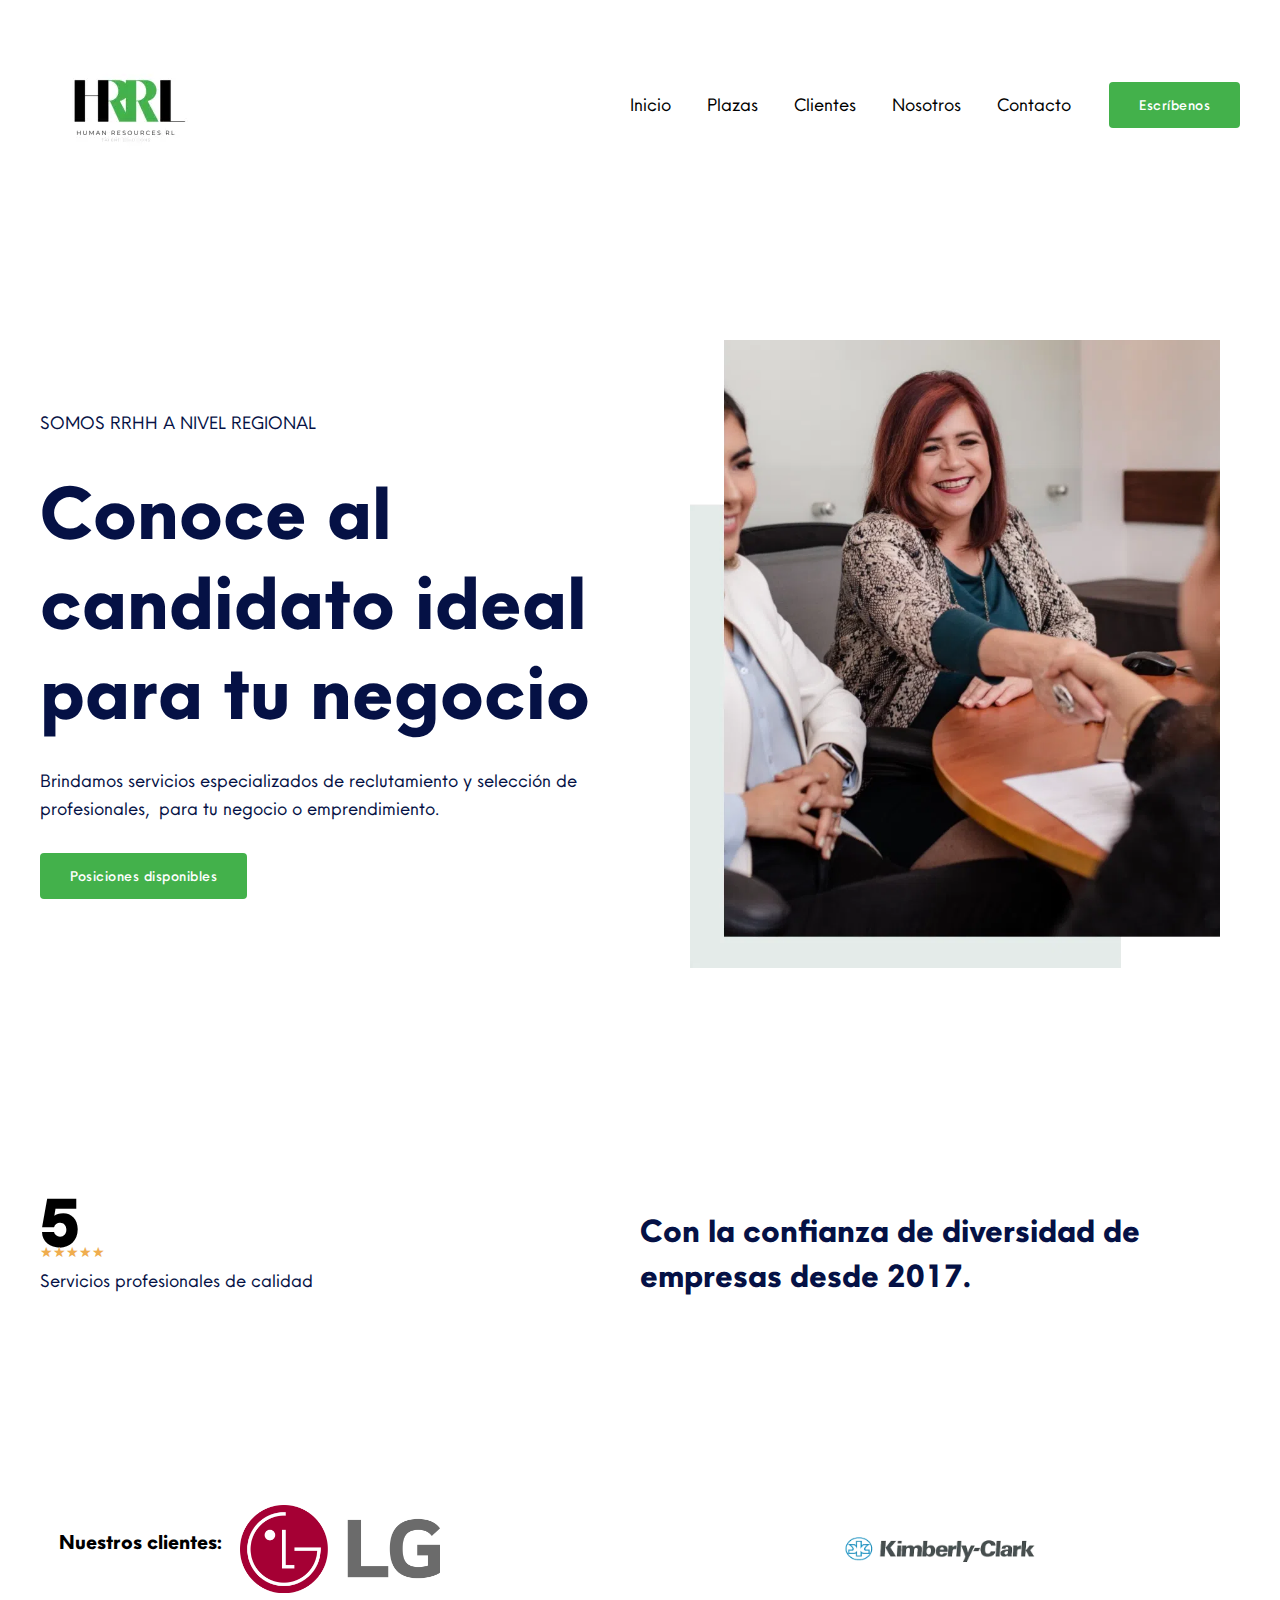
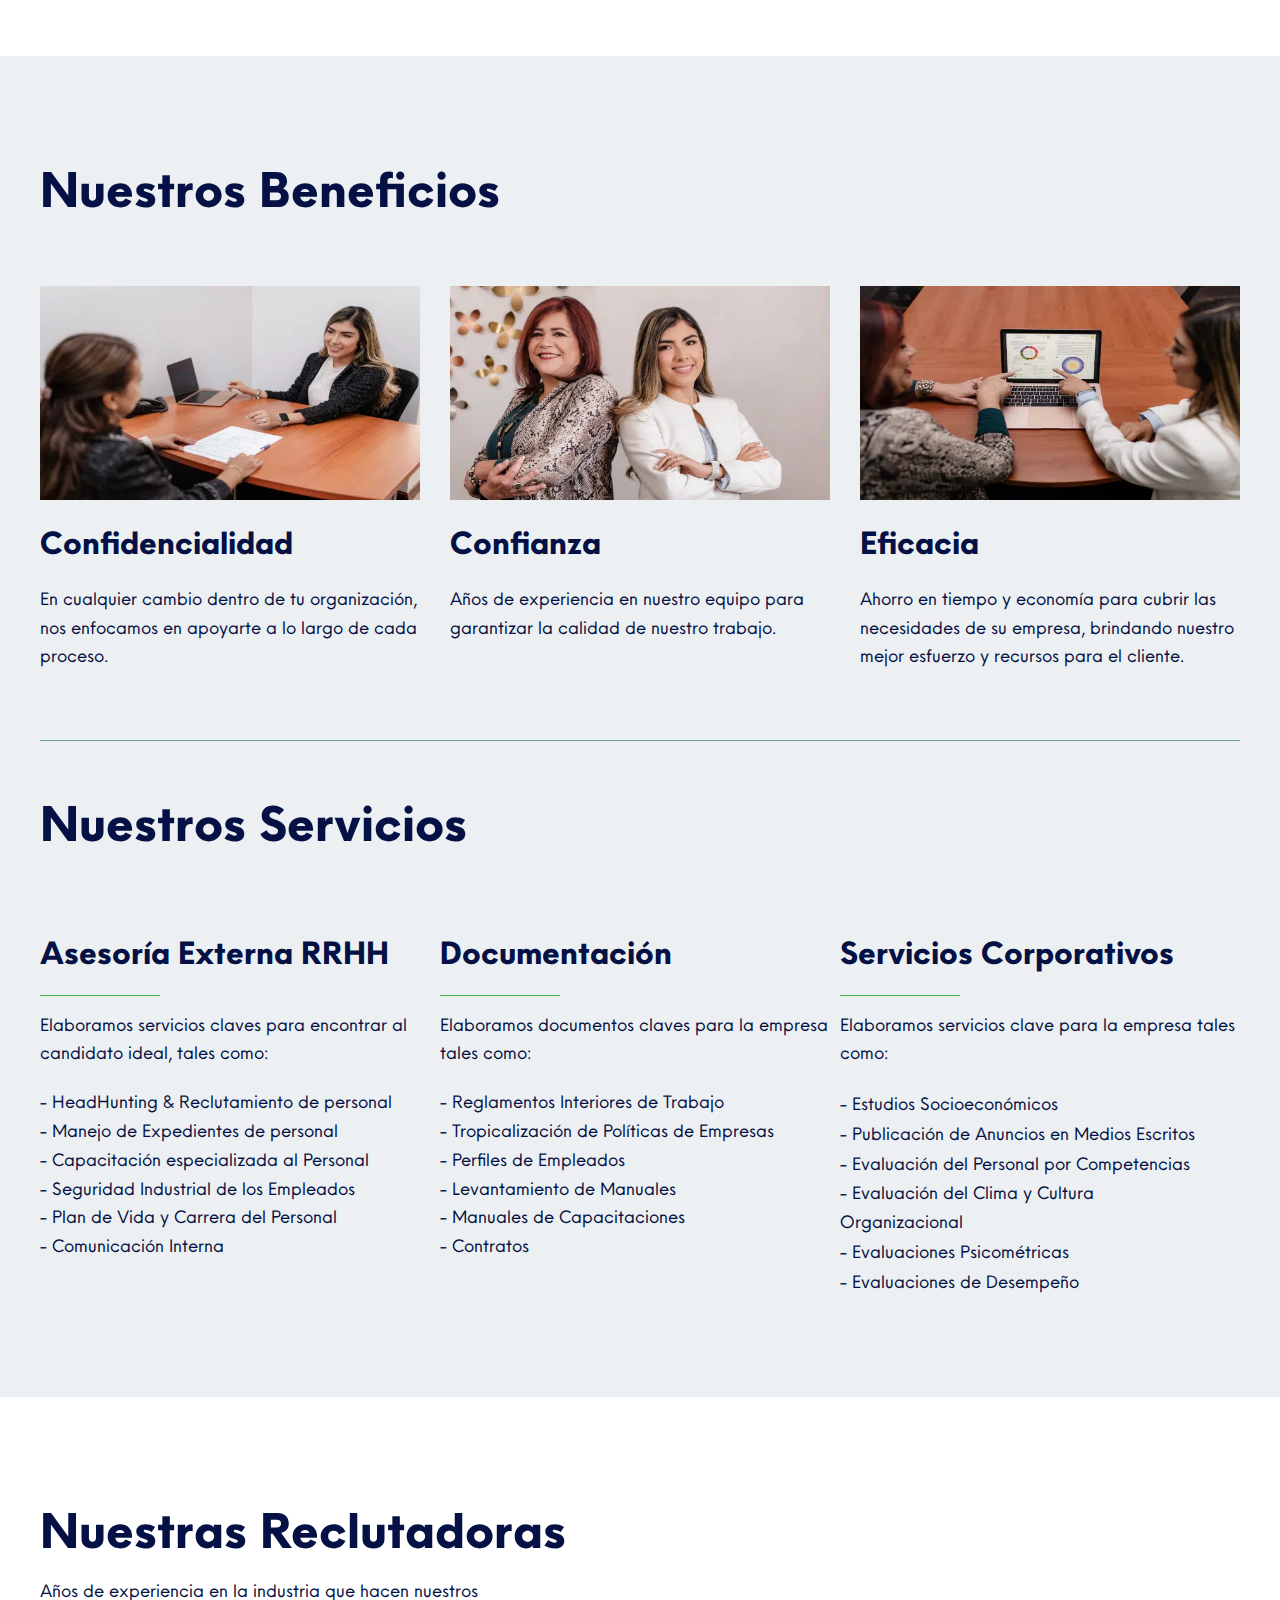
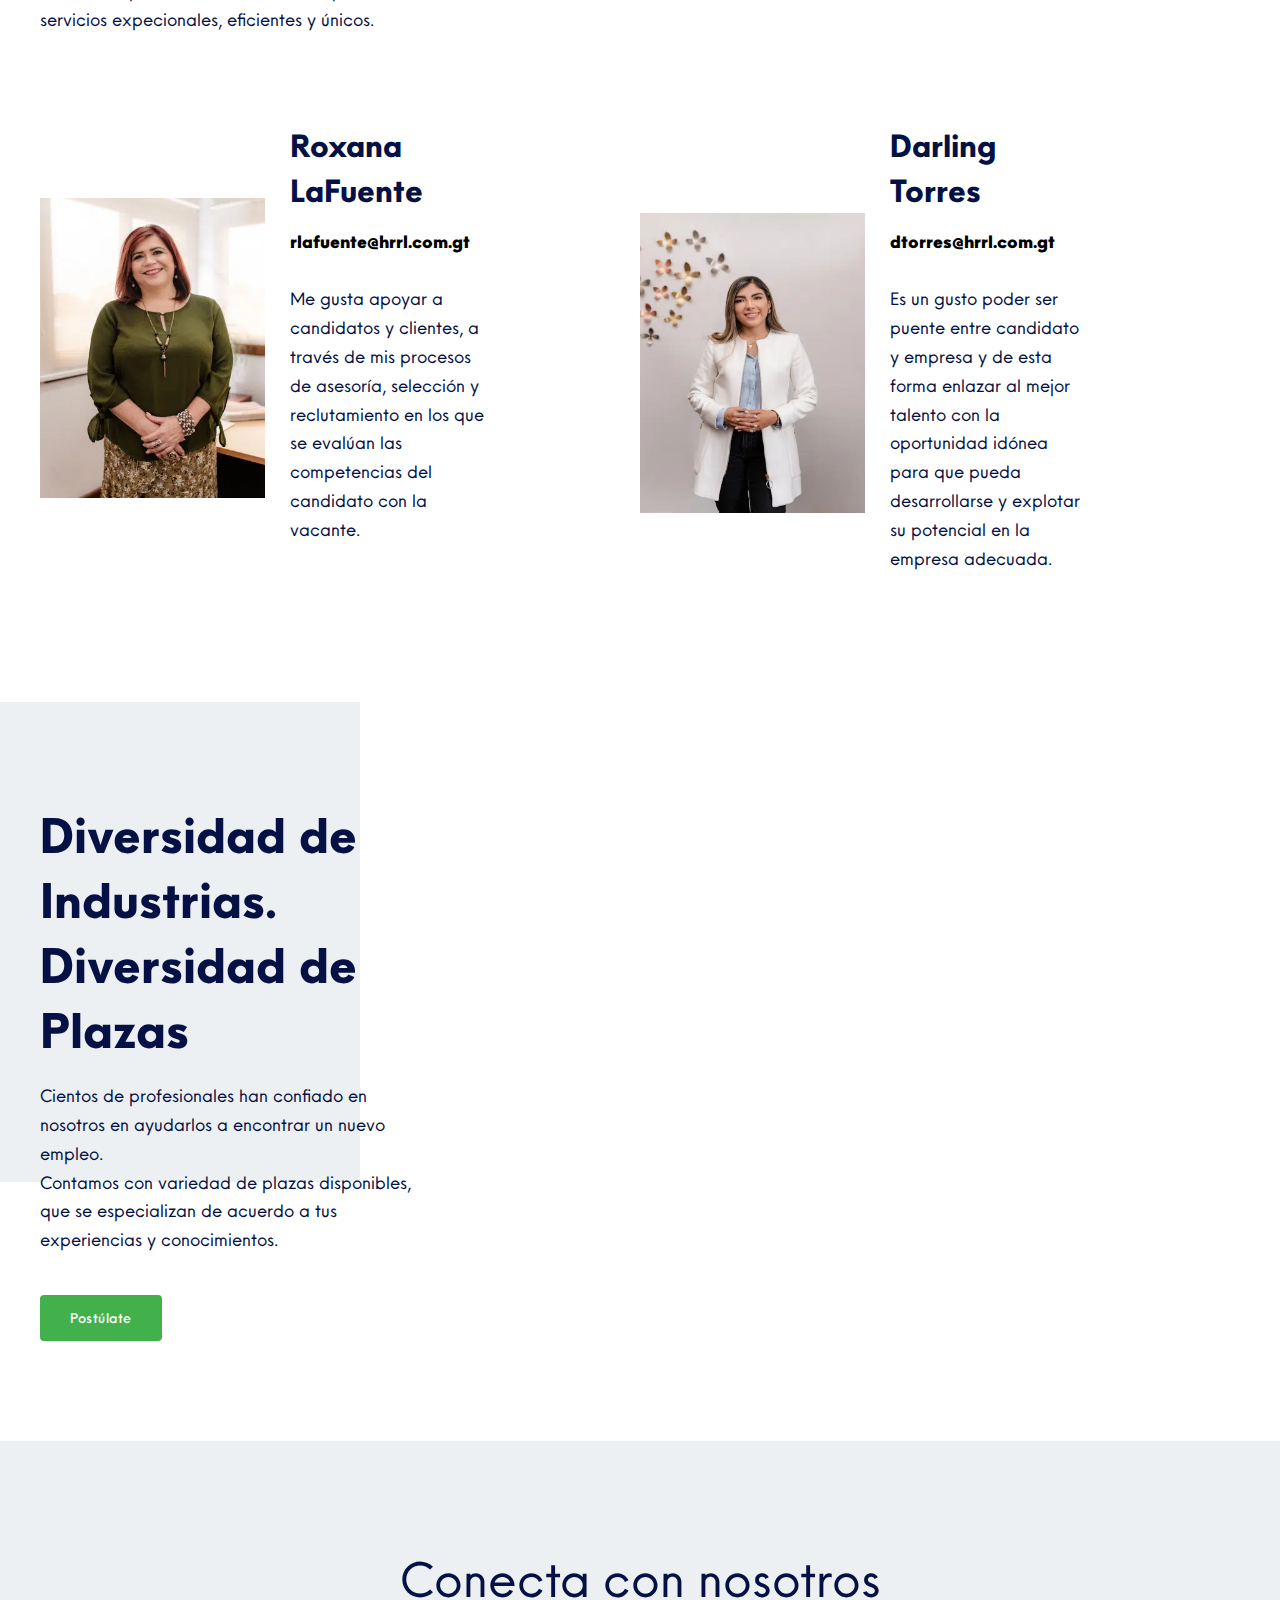
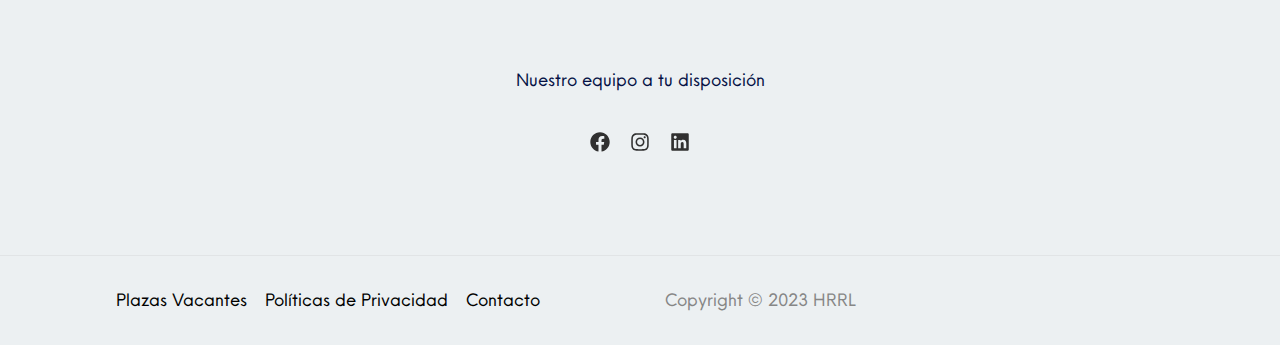
==== index.html @ ab89b77f "logos cambios" ====
<!DOCTYPE html>
<html lang="en-US">
<head>
	<!-- Google tag (gtag.js) -->
<script async src="https://www.googletagmanager.com/gtag/js?id=G-BT4V4L9LHV"></script>
<script>window.dataLayer = window.dataLayer || [];
  function gtag(){dataLayer.push(arguments);}
  gtag('js', new Date());

  gtag('config', 'G-BT4V4L9LHV');</script>
<meta charset="UTF-8">
<meta name="viewport" content="width=device-width, initial-scale=1">
	 <link rel="profile" href="https://gmpg.org/xfn/11"> 
	 <title>HRRL &#8211; Talent Solutions</title>
					<style type="text/css" id="cst_font_data">@font-face {
	font-family: 'Neue Einstellung';
	font-weight: 100;
	font-display: auto;
	src: url('https://joseeruano.github.io/hrrl/wp-content/uploads/2023/05/Hanken-Design-Co-Neue-Einstellung-Thin.otf') format('OpenType');
}
@font-face {
	font-family: 'Neue Einstellung';
	font-weight: 600;
	font-display: auto;
	src: url('https://joseeruano.github.io/hrrl/wp-content/uploads/2023/05/Hanken-Design-Co-Neue-Einstellung-Semi-Bold.otf') format('OpenType');
}
@font-face {
	font-family: 'Neue Einstellung';
	font-weight: 700;
	font-display: auto;
	src: url('https://joseeruano.github.io/hrrl/wp-content/uploads/2023/05/Hanken-Design-Co-Neue-Einstellung-Bold.otf') format('OpenType');
}
@font-face {
	font-family: 'Neue Einstellung';
	font-weight: 200;
	font-display: auto;
	src: url('https://joseeruano.github.io/hrrl/wp-content/uploads/2023/05/Hanken-Design-Co-Neue-Einstellung-Extra-Light.otf') format('OpenType');
}
@font-face {
	font-family: 'Neue Einstellung';
	font-weight: 900;
	font-display: auto;
	src: url('https://joseeruano.github.io/hrrl/wp-content/uploads/2023/05/Hanken-Design-Co-Neue-Einstellung-Extra-Bold.otf') format('OpenType');
}
@font-face {
	font-family: 'Neue Einstellung';
	font-weight: 500;
	font-display: auto;
	src: url('https://joseeruano.github.io/hrrl/wp-content/uploads/2023/05/Hanken-Design-Co-Neue-Einstellung-Medium.otf') format('OpenType');
}
@font-face {
	font-family: 'Neue Einstellung';
	font-weight: 400;
	font-display: auto;
	src: url('https://joseeruano.github.io/hrrl/wp-content/uploads/2023/05/Hanken-Design-Co-Neue-Einstellung-Regular.otf') format('OpenType');
}
@font-face {
	font-family: 'Neue Einstellung';
	font-weight: 700;
	font-display: auto;
	src: url('https://joseeruano.github.io/hrrl/wp-content/uploads/2023/05/Hanken-Design-Co-Neue-Einstellung-Black.otf') format('OpenType');
}</style>
				<meta name="robots" content="max-image-preview:large">
<link rel="alternate" type="application/rss+xml" title="HRRL &raquo; Feed" href="https://joseeruano.github.io/hrrl/feed/">
<link rel="alternate" type="application/rss+xml" title="HRRL &raquo; Comments Feed" href="https://joseeruano.github.io/hrrl/comments/feed/">
<link rel="preload" href="https://joseeruano.github.io/hrrl/wp-content/plugins/beaver-builder-lite-version/fonts/fontawesome/5.15.4/webfonts/fa-solid-900.woff2" as="font" type="font/woff2" crossorigin="anonymous">
<link rel="preload" href="https://joseeruano.github.io/hrrl/wp-content/plugins/beaver-builder-lite-version/fonts/fontawesome/5.15.4/webfonts/fa-regular-400.woff2" as="font" type="font/woff2" crossorigin="anonymous">
<script>
window._wpemojiSettings = {"baseUrl":"https:\/\/s.w.org\/images\/core\/emoji\/14.0.0\/72x72\/","ext":".png","svgUrl":"https:\/\/s.w.org\/images\/core\/emoji\/14.0.0\/svg\/","svgExt":".svg","source":{"concatemoji":"https:\/\/joseeruano.github.io\/hrrl\/wp-includes\/js\/wp-emoji-release.min.js?ver=6.3.1"}};
/*! This file is auto-generated */
!function(i,n){var o,s,e;function c(e){try{var t={supportTests:e,timestamp:(new Date).valueOf()};sessionStorage.setItem(o,JSON.stringify(t))}catch(e){}}function p(e,t,n){e.clearRect(0,0,e.canvas.width,e.canvas.height),e.fillText(t,0,0);var t=new Uint32Array(e.getImageData(0,0,e.canvas.width,e.canvas.height).data),r=(e.clearRect(0,0,e.canvas.width,e.canvas.height),e.fillText(n,0,0),new Uint32Array(e.getImageData(0,0,e.canvas.width,e.canvas.height).data));return t.every(function(e,t){return e===r[t]})}function u(e,t,n){switch(t){case"flag":return n(e,"🏳️‍⚧️","🏳️​⚧️")?!1:!n(e,"🇺🇳","🇺​🇳")&&!n(e,"🏴󠁧󠁢󠁥󠁮󠁧󠁿","🏴​󠁧​󠁢​󠁥​󠁮​󠁧​󠁿");case"emoji":return!n(e,"🫱🏻‍🫲🏿","🫱🏻​🫲🏿")}return!1}function f(e,t,n){var r="undefined"!=typeof WorkerGlobalScope&&self instanceof WorkerGlobalScope?new OffscreenCanvas(300,150):i.createElement("canvas"),a=r.getContext("2d",{willReadFrequently:!0}),o=(a.textBaseline="top",a.font="600 32px Arial",{});return e.forEach(function(e){o[e]=t(a,e,n)}),o}function t(e){var t=i.createElement("script");t.src=e,t.defer=!0,i.head.appendChild(t)}"undefined"!=typeof Promise&&(o="wpEmojiSettingsSupports",s=["flag","emoji"],n.supports={everything:!0,everythingExceptFlag:!0},e=new Promise(function(e){i.addEventListener("DOMContentLoaded",e,{once:!0})}),new Promise(function(t){var n=function(){try{var e=JSON.parse(sessionStorage.getItem(o));if("object"==typeof e&&"number"==typeof e.timestamp&&(new Date).valueOf()<e.timestamp+604800&&"object"==typeof e.supportTests)return e.supportTests}catch(e){}return null}();if(!n){if("undefined"!=typeof Worker&&"undefined"!=typeof OffscreenCanvas&&"undefined"!=typeof URL&&URL.createObjectURL&&"undefined"!=typeof Blob)try{var e="postMessage("+f.toString()+"("+[JSON.stringify(s),u.toString(),p.toString()].join(",")+"));",r=new Blob([e],{type:"text/javascript"}),a=new Worker(URL.createObjectURL(r),{name:"wpTestEmojiSupports"});return void(a.onmessage=function(e){c(n=e.data),a.terminate(),t(n)})}catch(e){}c(n=f(s,u,p))}t(n)}).then(function(e){for(var t in e)n.supports[t]=e[t],n.supports.everything=n.supports.everything&&n.supports[t],"flag"!==t&&(n.supports.everythingExceptFlag=n.supports.everythingExceptFlag&&n.supports[t]);n.supports.everythingExceptFlag=n.supports.everythingExceptFlag&&!n.supports.flag,n.DOMReady=!1,n.readyCallback=function(){n.DOMReady=!0}}).then(function(){return e}).then(function(){var e;n.supports.everything||(n.readyCallback(),(e=n.source||{}).concatemoji?t(e.concatemoji):e.wpemoji&&e.twemoji&&(t(e.twemoji),t(e.wpemoji)))}))}((window,document),window._wpemojiSettings);
</script>
<style>img.wp-smiley,
img.emoji {
	display: inline !important;
	border: none !important;
	box-shadow: none !important;
	height: 1em !important;
	width: 1em !important;
	margin: 0 0.07em !important;
	vertical-align: -0.1em !important;
	background: none !important;
	padding: 0 !important;
}</style>
	<link rel="stylesheet" id="astra-bb-builder-css" href="https://joseeruano.github.io/hrrl/wp-content/themes/astra/assets/css/minified/compatibility/page-builder/bb-plugin.min.css?ver=4.3.0" media="all">
<link rel="stylesheet" id="astra-theme-css-css" href="https://joseeruano.github.io/hrrl/wp-content/themes/astra/assets/css/minified/frontend.min.css?ver=4.3.0" media="all">
<style id="astra-theme-css-inline-css">.ast-no-sidebar .entry-content .alignfull {margin-left: calc( -50vw + 50%);margin-right: calc( -50vw + 50%);max-width: 100vw;width: 100vw;}.ast-no-sidebar .entry-content .alignwide {margin-left: calc(-41vw + 50%);margin-right: calc(-41vw + 50%);max-width: unset;width: unset;}.ast-no-sidebar .entry-content .alignfull .alignfull,.ast-no-sidebar .entry-content .alignfull .alignwide,.ast-no-sidebar .entry-content .alignwide .alignfull,.ast-no-sidebar .entry-content .alignwide .alignwide,.ast-no-sidebar .entry-content .wp-block-column .alignfull,.ast-no-sidebar .entry-content .wp-block-column .alignwide{width: 100%;margin-left: auto;margin-right: auto;}.wp-block-gallery,.blocks-gallery-grid {margin: 0;}.wp-block-separator {max-width: 100px;}.wp-block-separator.is-style-wide,.wp-block-separator.is-style-dots {max-width: none;}.entry-content .has-2-columns .wp-block-column:first-child {padding-right: 10px;}.entry-content .has-2-columns .wp-block-column:last-child {padding-left: 10px;}@media (max-width: 782px) {.entry-content .wp-block-columns .wp-block-column {flex-basis: 100%;}.entry-content .has-2-columns .wp-block-column:first-child {padding-right: 0;}.entry-content .has-2-columns .wp-block-column:last-child {padding-left: 0;}}body .entry-content .wp-block-latest-posts {margin-left: 0;}body .entry-content .wp-block-latest-posts li {list-style: none;}.ast-no-sidebar .ast-container .entry-content .wp-block-latest-posts {margin-left: 0;}.ast-header-break-point .entry-content .alignwide {margin-left: auto;margin-right: auto;}.entry-content .blocks-gallery-item img {margin-bottom: auto;}.wp-block-pullquote {border-top: 4px solid #555d66;border-bottom: 4px solid #555d66;color: #40464d;}:root{--ast-container-default-xlg-padding:6.67em;--ast-container-default-lg-padding:5.67em;--ast-container-default-slg-padding:4.34em;--ast-container-default-md-padding:3.34em;--ast-container-default-sm-padding:6.67em;--ast-container-default-xs-padding:2.4em;--ast-container-default-xxs-padding:1.4em;--ast-code-block-background:#EEEEEE;--ast-comment-inputs-background:#FAFAFA;}html{font-size:112.5%;}a,.page-title{color:#000000;}a:hover,a:focus{color:#43b14b;}body,button,input,select,textarea,.ast-button,.ast-custom-button{font-family:Neue Einstellung,Helvetica,Arial,sans-serif;font-weight:400;font-size:18px;font-size:1rem;line-height:1.6em;}blockquote{color:#000000;}h1,.entry-content h1,h2,.entry-content h2,h3,.entry-content h3,h4,.entry-content h4,h5,.entry-content h5,h6,.entry-content h6,.site-title,.site-title a{font-family:Neue Einstellung,Helvetica,Arial,sans-serif;font-weight:900;}.site-title{font-size:35px;font-size:1.9444444444444rem;display:none;}header .custom-logo-link img{max-width:174px;}.astra-logo-svg{width:174px;}.site-header .site-description{font-size:15px;font-size:0.83333333333333rem;display:none;}.entry-title{font-size:26px;font-size:1.4444444444444rem;}h1,.entry-content h1{font-size:75px;font-size:4.1666666666667rem;font-weight:900;font-family:Neue Einstellung,Helvetica,Arial,sans-serif;}h2,.entry-content h2{font-size:50px;font-size:2.7777777777778rem;font-weight:900;font-family:Neue Einstellung,Helvetica,Arial,sans-serif;}h3,.entry-content h3{font-size:32px;font-size:1.7777777777778rem;font-weight:900;font-family:Neue Einstellung,Helvetica,Arial,sans-serif;}h4,.entry-content h4{font-size:20px;font-size:1.1111111111111rem;font-weight:900;font-family:Neue Einstellung,Helvetica,Arial,sans-serif;}h5,.entry-content h5{font-size:18px;font-size:1rem;font-weight:900;font-family:Neue Einstellung,Helvetica,Arial,sans-serif;}h6,.entry-content h6{font-size:15px;font-size:0.83333333333333rem;font-weight:900;font-family:Neue Einstellung,Helvetica,Arial,sans-serif;}::selection{background-color:#43b14b;color:#000000;}body,h1,.entry-title a,.entry-content h1,h2,.entry-content h2,h3,.entry-content h3,h4,.entry-content h4,h5,.entry-content h5,h6,.entry-content h6{color:#051145;}.tagcloud a:hover,.tagcloud a:focus,.tagcloud a.current-item{color:#ffffff;border-color:#000000;background-color:#000000;}input:focus,input[type="text"]:focus,input[type="email"]:focus,input[type="url"]:focus,input[type="password"]:focus,input[type="reset"]:focus,input[type="search"]:focus,textarea:focus{border-color:#000000;}input[type="radio"]:checked,input[type=reset],input[type="checkbox"]:checked,input[type="checkbox"]:hover:checked,input[type="checkbox"]:focus:checked,input[type=range]::-webkit-slider-thumb{border-color:#000000;background-color:#000000;box-shadow:none;}.site-footer a:hover + .post-count,.site-footer a:focus + .post-count{background:#000000;border-color:#000000;}.single .nav-links .nav-previous,.single .nav-links .nav-next{color:#000000;}.entry-meta,.entry-meta *{line-height:1.45;color:#000000;}.entry-meta a:hover,.entry-meta a:hover *,.entry-meta a:focus,.entry-meta a:focus *,.page-links > .page-link,.page-links .page-link:hover,.post-navigation a:hover{color:#43b14b;}#cat option,.secondary .calendar_wrap thead a,.secondary .calendar_wrap thead a:visited{color:#000000;}.secondary .calendar_wrap #today,.ast-progress-val span{background:#000000;}.secondary a:hover + .post-count,.secondary a:focus + .post-count{background:#000000;border-color:#000000;}.calendar_wrap #today > a{color:#ffffff;}.page-links .page-link,.single .post-navigation a{color:#000000;}.widget-title,.widget .wp-block-heading{font-size:25px;font-size:1.3888888888889rem;color:#051145;}a:focus-visible,.ast-menu-toggle:focus-visible,.site .skip-link:focus-visible,.wp-block-loginout input:focus-visible,.wp-block-search.wp-block-search__button-inside .wp-block-search__inside-wrapper,.ast-header-navigation-arrow:focus-visible,.woocommerce .wc-proceed-to-checkout > .checkout-button:focus-visible,.woocommerce .woocommerce-MyAccount-navigation ul li a:focus-visible,.ast-orders-table__row .ast-orders-table__cell:focus-visible,.woocommerce .woocommerce-order-details .order-again > .button:focus-visible,.woocommerce .woocommerce-message a.button.wc-forward:focus-visible,.woocommerce #minus_qty:focus-visible,.woocommerce #plus_qty:focus-visible,a#ast-apply-coupon:focus-visible,.woocommerce .woocommerce-info a:focus-visible,.woocommerce .astra-shop-summary-wrap a:focus-visible,.woocommerce a.wc-forward:focus-visible,#ast-apply-coupon:focus-visible,.woocommerce-js .woocommerce-mini-cart-item a.remove:focus-visible{outline-style:dotted;outline-color:inherit;outline-width:thin;border-color:transparent;}input:focus,input[type="text"]:focus,input[type="email"]:focus,input[type="url"]:focus,input[type="password"]:focus,input[type="reset"]:focus,input[type="search"]:focus,input[type="number"]:focus,textarea:focus,.wp-block-search__input:focus,[data-section="section-header-mobile-trigger"] .ast-button-wrap .ast-mobile-menu-trigger-minimal:focus,.ast-mobile-popup-drawer.active .menu-toggle-close:focus,.woocommerce-ordering select.orderby:focus,#ast-scroll-top:focus,#coupon_code:focus,.woocommerce-page #comment:focus,.woocommerce #reviews #respond input#submit:focus,.woocommerce a.add_to_cart_button:focus,.woocommerce .button.single_add_to_cart_button:focus,.woocommerce .woocommerce-cart-form button:focus,.woocommerce .woocommerce-cart-form__cart-item .quantity .qty:focus,.woocommerce .woocommerce-billing-fields .woocommerce-billing-fields__field-wrapper .woocommerce-input-wrapper > .input-text:focus,.woocommerce #order_comments:focus,.woocommerce #place_order:focus,.woocommerce .woocommerce-address-fields .woocommerce-address-fields__field-wrapper .woocommerce-input-wrapper > .input-text:focus,.woocommerce .woocommerce-MyAccount-content form button:focus,.woocommerce .woocommerce-MyAccount-content .woocommerce-EditAccountForm .woocommerce-form-row .woocommerce-Input.input-text:focus,.woocommerce .ast-woocommerce-container .woocommerce-pagination ul.page-numbers li a:focus,body #content .woocommerce form .form-row .select2-container--default .select2-selection--single:focus,#ast-coupon-code:focus,.woocommerce.woocommerce-js .quantity input[type=number]:focus,.woocommerce-js .woocommerce-mini-cart-item .quantity input[type=number]:focus,.woocommerce p#ast-coupon-trigger:focus{border-style:dotted;border-color:inherit;border-width:thin;outline-color:transparent;}.ast-logo-title-inline .site-logo-img{padding-right:1em;}.site-logo-img img{ transition:all 0.2s linear;}.ast-page-builder-template .hentry {margin: 0;}.ast-page-builder-template .site-content > .ast-container {max-width: 100%;padding: 0;}.ast-page-builder-template .site-content #primary {padding: 0;margin: 0;}.ast-page-builder-template .no-results {text-align: center;margin: 4em auto;}.ast-page-builder-template .ast-pagination {padding: 2em;}.ast-page-builder-template .entry-header.ast-no-title.ast-no-thumbnail {margin-top: 0;}.ast-page-builder-template .entry-header.ast-header-without-markup {margin-top: 0;margin-bottom: 0;}.ast-page-builder-template .entry-header.ast-no-title.ast-no-meta {margin-bottom: 0;}.ast-page-builder-template.single .post-navigation {padding-bottom: 2em;}.ast-page-builder-template.single-post .site-content > .ast-container {max-width: 100%;}.ast-page-builder-template .entry-header {margin-top: 4em;margin-left: auto;margin-right: auto;padding-left: 20px;padding-right: 20px;}.single.ast-page-builder-template .entry-header {padding-left: 20px;padding-right: 20px;}.ast-page-builder-template .ast-archive-description {margin: 4em auto 0;padding-left: 20px;padding-right: 20px;}.ast-page-builder-template.ast-no-sidebar .entry-content .alignwide {margin-left: 0;margin-right: 0;}.ast-header-break-point #ast-desktop-header{display:none;}@media (min-width:921px){#ast-mobile-header{display:none;}}.wp-block-buttons.aligncenter{justify-content:center;}@media (min-width:1200px){.wp-block-group .has-background{padding:20px;}}@media (min-width:1200px){.ast-no-sidebar.ast-separate-container .entry-content .wp-block-group.alignwide,.ast-no-sidebar.ast-separate-container .entry-content .wp-block-cover.alignwide{margin-left:-20px;margin-right:-20px;padding-left:20px;padding-right:20px;}.ast-no-sidebar.ast-separate-container .entry-content .wp-block-cover.alignfull,.ast-no-sidebar.ast-separate-container .entry-content .wp-block-group.alignfull{margin-left:-6.67em;margin-right:-6.67em;padding-left:6.67em;padding-right:6.67em;}}@media (min-width:1200px){.wp-block-cover-image.alignwide .wp-block-cover__inner-container,.wp-block-cover.alignwide .wp-block-cover__inner-container,.wp-block-cover-image.alignfull .wp-block-cover__inner-container,.wp-block-cover.alignfull .wp-block-cover__inner-container{width:100%;}}.wp-block-image.aligncenter{margin-left:auto;margin-right:auto;}.wp-block-table.aligncenter{margin-left:auto;margin-right:auto;}@media (max-width:921px){.ast-separate-container #primary,.ast-separate-container #secondary{padding:1.5em 0;}#primary,#secondary{padding:1.5em 0;margin:0;}.ast-left-sidebar #content > .ast-container{display:flex;flex-direction:column-reverse;width:100%;}.ast-separate-container .ast-article-post,.ast-separate-container .ast-article-single{padding:1.5em 2.14em;}.ast-author-box img.avatar{margin:20px 0 0 0;}}@media (min-width:922px){.ast-separate-container.ast-right-sidebar #primary,.ast-separate-container.ast-left-sidebar #primary{border:0;}.search-no-results.ast-separate-container #primary{margin-bottom:4em;}}.wp-block-button .wp-block-button__link{color:#ffffff;}.wp-block-button .wp-block-button__link:hover,.wp-block-button .wp-block-button__link:focus{color:#ffffff;background-color:#43b14b;border-color:#43b14b;}.wp-block-button .wp-block-button__link{border-style:solid;border-top-width:0px;border-right-width:0px;border-left-width:0px;border-bottom-width:0px;border-color:#43b14b;background-color:#43b14b;color:#ffffff;font-family:inherit;font-weight:500;line-height:1em;letter-spacing:0.5px;font-size:14px;font-size:0.77777777777778rem;border-top-left-radius:4px;border-top-right-radius:4px;border-bottom-right-radius:4px;border-bottom-left-radius:4px;padding-top:16px;padding-right:30px;padding-bottom:16px;padding-left:30px;}.menu-toggle,button,.ast-button,.ast-custom-button,.button,input#submit,input[type="button"],input[type="submit"],input[type="reset"]{border-style:solid;border-top-width:0px;border-right-width:0px;border-left-width:0px;border-bottom-width:0px;color:#ffffff;border-color:#43b14b;background-color:#43b14b;padding-top:16px;padding-right:30px;padding-bottom:16px;padding-left:30px;font-family:inherit;font-weight:500;font-size:14px;font-size:0.77777777777778rem;line-height:1em;letter-spacing:0.5px;border-top-left-radius:4px;border-top-right-radius:4px;border-bottom-right-radius:4px;border-bottom-left-radius:4px;}button:focus,.menu-toggle:hover,button:hover,.ast-button:hover,.ast-custom-button:hover .button:hover,.ast-custom-button:hover ,input[type=reset]:hover,input[type=reset]:focus,input#submit:hover,input#submit:focus,input[type="button"]:hover,input[type="button"]:focus,input[type="submit"]:hover,input[type="submit"]:focus{color:#ffffff;background-color:#43b14b;border-color:#43b14b;}@media (max-width:921px){.ast-mobile-header-stack .main-header-bar .ast-search-menu-icon{display:inline-block;}.ast-header-break-point.ast-header-custom-item-outside .ast-mobile-header-stack .main-header-bar .ast-search-icon{margin:0;}.ast-comment-avatar-wrap img{max-width:2.5em;}.ast-separate-container .ast-comment-list li.depth-1{padding:1.5em 2.14em;}.ast-separate-container .comment-respond{padding:2em 2.14em;}.ast-comment-meta{padding:0 1.8888em 1.3333em;}}@media (min-width:544px){.ast-container{max-width:100%;}}@media (max-width:544px){.ast-separate-container .ast-article-post,.ast-separate-container .ast-article-single,.ast-separate-container .comments-title,.ast-separate-container .ast-archive-description{padding:1.5em 1em;}.ast-separate-container #content .ast-container{padding-left:0.54em;padding-right:0.54em;}.ast-separate-container .ast-comment-list li.depth-1{padding:1.5em 1em;margin-bottom:1.5em;}.ast-separate-container .ast-comment-list .bypostauthor{padding:.5em;}.ast-search-menu-icon.ast-dropdown-active .search-field{width:170px;}}.ast-no-sidebar.ast-separate-container .entry-content .alignfull {margin-left: -6.67em;margin-right: -6.67em;width: auto;}@media (max-width: 1200px) {.ast-no-sidebar.ast-separate-container .entry-content .alignfull {margin-left: -2.4em;margin-right: -2.4em;}}@media (max-width: 768px) {.ast-no-sidebar.ast-separate-container .entry-content .alignfull {margin-left: -2.14em;margin-right: -2.14em;}}@media (max-width: 544px) {.ast-no-sidebar.ast-separate-container .entry-content .alignfull {margin-left: -1em;margin-right: -1em;}}.ast-no-sidebar.ast-separate-container .entry-content .alignwide {margin-left: -20px;margin-right: -20px;}.ast-no-sidebar.ast-separate-container .entry-content .wp-block-column .alignfull,.ast-no-sidebar.ast-separate-container .entry-content .wp-block-column .alignwide {margin-left: auto;margin-right: auto;width: 100%;}@media (max-width:921px){.site-title{display:none;}.site-header .site-description{display:none;}.entry-title{font-size:30px;}h1,.entry-content h1{font-size:45px;}h2,.entry-content h2{font-size:32px;}h3,.entry-content h3{font-size:25px;}}@media (max-width:544px){.site-title{display:none;}.site-header .site-description{display:none;}.entry-title{font-size:30px;}h1,.entry-content h1{font-size:30px;}h2,.entry-content h2{font-size:23px;}h3,.entry-content h3{font-size:20px;}header .custom-logo-link img,.ast-header-break-point .site-branding img,.ast-header-break-point .custom-logo-link img{max-width:116px;}.astra-logo-svg{width:116px;}.ast-header-break-point .site-logo-img .custom-mobile-logo-link img{max-width:116px;}}@media (max-width:921px){html{font-size:102.6%;}}@media (max-width:544px){html{font-size:102.6%;}}@media (min-width:922px){.ast-container{max-width:1240px;}}@font-face {font-family: "Astra";src: url(https://joseeruano.github.io/hrrl/wp-content/themes/astra/assets/fonts/astra.woff) format("woff"),url(https://joseeruano.github.io/hrrl/wp-content/themes/astra/assets/fonts/astra.ttf) format("truetype"),url(https://joseeruano.github.io/hrrl/wp-content/themes/astra/assets/fonts/astra.svg#astra) format("svg");font-weight: normal;font-style: normal;font-display: fallback;}@media (min-width:922px){.main-header-menu .sub-menu .menu-item.ast-left-align-sub-menu:hover > .sub-menu,.main-header-menu .sub-menu .menu-item.ast-left-align-sub-menu.focus > .sub-menu{margin-left:-0px;}}.astra-icon-down_arrow::after {content: "\e900";font-family: Astra;}.astra-icon-close::after {content: "\e5cd";font-family: Astra;}.astra-icon-drag_handle::after {content: "\e25d";font-family: Astra;}.astra-icon-format_align_justify::after {content: "\e235";font-family: Astra;}.astra-icon-menu::after {content: "\e5d2";font-family: Astra;}.astra-icon-reorder::after {content: "\e8fe";font-family: Astra;}.astra-icon-search::after {content: "\e8b6";font-family: Astra;}.astra-icon-zoom_in::after {content: "\e56b";font-family: Astra;}.astra-icon-check-circle::after {content: "\e901";font-family: Astra;}.astra-icon-shopping-cart::after {content: "\f07a";font-family: Astra;}.astra-icon-shopping-bag::after {content: "\f290";font-family: Astra;}.astra-icon-shopping-basket::after {content: "\f291";font-family: Astra;}.astra-icon-circle-o::after {content: "\e903";font-family: Astra;}.astra-icon-certificate::after {content: "\e902";font-family: Astra;}blockquote {padding: 1.2em;}:root .has-ast-global-color-0-color{color:var(--ast-global-color-0);}:root .has-ast-global-color-0-background-color{background-color:var(--ast-global-color-0);}:root .wp-block-button .has-ast-global-color-0-color{color:var(--ast-global-color-0);}:root .wp-block-button .has-ast-global-color-0-background-color{background-color:var(--ast-global-color-0);}:root .has-ast-global-color-1-color{color:var(--ast-global-color-1);}:root .has-ast-global-color-1-background-color{background-color:var(--ast-global-color-1);}:root .wp-block-button .has-ast-global-color-1-color{color:var(--ast-global-color-1);}:root .wp-block-button .has-ast-global-color-1-background-color{background-color:var(--ast-global-color-1);}:root .has-ast-global-color-2-color{color:var(--ast-global-color-2);}:root .has-ast-global-color-2-background-color{background-color:var(--ast-global-color-2);}:root .wp-block-button .has-ast-global-color-2-color{color:var(--ast-global-color-2);}:root .wp-block-button .has-ast-global-color-2-background-color{background-color:var(--ast-global-color-2);}:root .has-ast-global-color-3-color{color:var(--ast-global-color-3);}:root .has-ast-global-color-3-background-color{background-color:var(--ast-global-color-3);}:root .wp-block-button .has-ast-global-color-3-color{color:var(--ast-global-color-3);}:root .wp-block-button .has-ast-global-color-3-background-color{background-color:var(--ast-global-color-3);}:root .has-ast-global-color-4-color{color:var(--ast-global-color-4);}:root .has-ast-global-color-4-background-color{background-color:var(--ast-global-color-4);}:root .wp-block-button .has-ast-global-color-4-color{color:var(--ast-global-color-4);}:root .wp-block-button .has-ast-global-color-4-background-color{background-color:var(--ast-global-color-4);}:root .has-ast-global-color-5-color{color:var(--ast-global-color-5);}:root .has-ast-global-color-5-background-color{background-color:var(--ast-global-color-5);}:root .wp-block-button .has-ast-global-color-5-color{color:var(--ast-global-color-5);}:root .wp-block-button .has-ast-global-color-5-background-color{background-color:var(--ast-global-color-5);}:root .has-ast-global-color-6-color{color:var(--ast-global-color-6);}:root .has-ast-global-color-6-background-color{background-color:var(--ast-global-color-6);}:root .wp-block-button .has-ast-global-color-6-color{color:var(--ast-global-color-6);}:root .wp-block-button .has-ast-global-color-6-background-color{background-color:var(--ast-global-color-6);}:root .has-ast-global-color-7-color{color:var(--ast-global-color-7);}:root .has-ast-global-color-7-background-color{background-color:var(--ast-global-color-7);}:root .wp-block-button .has-ast-global-color-7-color{color:var(--ast-global-color-7);}:root .wp-block-button .has-ast-global-color-7-background-color{background-color:var(--ast-global-color-7);}:root .has-ast-global-color-8-color{color:var(--ast-global-color-8);}:root .has-ast-global-color-8-background-color{background-color:var(--ast-global-color-8);}:root .wp-block-button .has-ast-global-color-8-color{color:var(--ast-global-color-8);}:root .wp-block-button .has-ast-global-color-8-background-color{background-color:var(--ast-global-color-8);}:root{--ast-global-color-0:#0170B9;--ast-global-color-1:#3a3a3a;--ast-global-color-2:#3a3a3a;--ast-global-color-3:#4B4F58;--ast-global-color-4:#F5F5F5;--ast-global-color-5:#FFFFFF;--ast-global-color-6:#F2F5F7;--ast-global-color-7:#424242;--ast-global-color-8:#000000;}:root {--ast-border-color : #dddddd;}.ast-single-entry-banner {-js-display: flex;display: flex;flex-direction: column;justify-content: center;text-align: center;position: relative;background: #eeeeee;}.ast-single-entry-banner[data-banner-layout="layout-1"] {max-width: 1200px;background: inherit;padding: 20px 0;}.ast-single-entry-banner[data-banner-width-type="custom"] {margin: 0 auto;width: 100%;}.ast-single-entry-banner + .site-content .entry-header {margin-bottom: 0;}header.entry-header .entry-title{font-size:32px;font-size:1.7777777777778rem;}header.entry-header > *:not(:last-child){margin-bottom:10px;}@media (max-width:921px){header.entry-header .entry-title{font-size:40px;font-size:2.2222222222222rem;}}@media (max-width:544px){header.entry-header .entry-title{font-size:26px;font-size:1.4444444444444rem;}}.ast-archive-entry-banner {-js-display: flex;display: flex;flex-direction: column;justify-content: center;text-align: center;position: relative;background: #eeeeee;}.ast-archive-entry-banner[data-banner-width-type="custom"] {margin: 0 auto;width: 100%;}.ast-archive-entry-banner[data-banner-layout="layout-1"] {background: inherit;padding: 20px 0;text-align: left;}body.archive .ast-archive-description{max-width:1200px;width:100%;text-align:left;padding-top:3em;padding-right:3em;padding-bottom:3em;padding-left:3em;}body.archive .ast-archive-description .ast-archive-title,body.archive .ast-archive-description .ast-archive-title *{font-size:26px;font-size:1.4444444444444rem;}body.archive .ast-archive-description > *:not(:last-child){margin-bottom:10px;}@media (max-width:921px){body.archive .ast-archive-description{text-align:left;}}@media (max-width:544px){body.archive .ast-archive-description{text-align:left;}}.ast-breadcrumbs .trail-browse,.ast-breadcrumbs .trail-items,.ast-breadcrumbs .trail-items li{display:inline-block;margin:0;padding:0;border:none;background:inherit;text-indent:0;text-decoration:none;}.ast-breadcrumbs .trail-browse{font-size:inherit;font-style:inherit;font-weight:inherit;color:inherit;}.ast-breadcrumbs .trail-items{list-style:none;}.trail-items li::after{padding:0 0.3em;content:"\00bb";}.trail-items li:last-of-type::after{display:none;}h1,.entry-content h1,h2,.entry-content h2,h3,.entry-content h3,h4,.entry-content h4,h5,.entry-content h5,h6,.entry-content h6{color:#051145;}@media (max-width:921px){.ast-builder-grid-row-container.ast-builder-grid-row-tablet-3-firstrow .ast-builder-grid-row > *:first-child,.ast-builder-grid-row-container.ast-builder-grid-row-tablet-3-lastrow .ast-builder-grid-row > *:last-child{grid-column:1 / -1;}}@media (max-width:544px){.ast-builder-grid-row-container.ast-builder-grid-row-mobile-3-firstrow .ast-builder-grid-row > *:first-child,.ast-builder-grid-row-container.ast-builder-grid-row-mobile-3-lastrow .ast-builder-grid-row > *:last-child{grid-column:1 / -1;}}.ast-builder-layout-element[data-section="title_tagline"]{display:flex;}@media (max-width:921px){.ast-header-break-point .ast-builder-layout-element[data-section="title_tagline"]{display:flex;}}@media (max-width:544px){.ast-header-break-point .ast-builder-layout-element[data-section="title_tagline"]{display:flex;}}[data-section*="section-hb-button-"] .menu-link{display:none;}.ast-header-button-1[data-section*="section-hb-button-"] .ast-builder-button-wrap .ast-custom-button{line-height:1em;}.ast-header-button-1[data-section="section-hb-button-1"]{display:flex;}@media (max-width:921px){.ast-header-break-point .ast-header-button-1[data-section="section-hb-button-1"]{display:flex;}}@media (max-width:544px){.ast-header-break-point .ast-header-button-1[data-section="section-hb-button-1"]{display:flex;}}.ast-builder-menu-1{font-family:inherit;font-weight:inherit;}.ast-builder-menu-1 .sub-menu,.ast-builder-menu-1 .inline-on-mobile .sub-menu{border-top-width:2px;border-bottom-width:0;border-right-width:0;border-left-width:0;border-color:#43b14b;border-style:solid;}.ast-builder-menu-1 .main-header-menu > .menu-item > .sub-menu,.ast-builder-menu-1 .main-header-menu > .menu-item > .astra-full-megamenu-wrapper{margin-top:0;}.ast-desktop .ast-builder-menu-1 .main-header-menu > .menu-item > .sub-menu:before,.ast-desktop .ast-builder-menu-1 .main-header-menu > .menu-item > .astra-full-megamenu-wrapper:before{height:calc( 0px + 5px );}.ast-desktop .ast-builder-menu-1 .menu-item .sub-menu .menu-link{border-style:none;}@media (max-width:921px){.ast-header-break-point .ast-builder-menu-1 .menu-item.menu-item-has-children > .ast-menu-toggle{top:0;}.ast-builder-menu-1 .inline-on-mobile .menu-item.menu-item-has-children > .ast-menu-toggle{right:-15px;}.ast-builder-menu-1 .menu-item-has-children > .menu-link:after{content:unset;}.ast-builder-menu-1 .main-header-menu > .menu-item > .sub-menu,.ast-builder-menu-1 .main-header-menu > .menu-item > .astra-full-megamenu-wrapper{margin-top:0;}}@media (max-width:544px){.ast-header-break-point .ast-builder-menu-1 .menu-item.menu-item-has-children > .ast-menu-toggle{top:0;}.ast-builder-menu-1 .main-header-menu > .menu-item > .sub-menu,.ast-builder-menu-1 .main-header-menu > .menu-item > .astra-full-megamenu-wrapper{margin-top:0;}}.ast-builder-menu-1{display:flex;}@media (max-width:921px){.ast-header-break-point .ast-builder-menu-1{display:flex;}}@media (max-width:544px){.ast-header-break-point .ast-builder-menu-1{display:flex;}}.site-below-footer-wrap{padding-top:20px;padding-bottom:20px;}.site-below-footer-wrap[data-section="section-below-footer-builder"]{background-color:#ecf0f2;;background-image:none;;min-height:80px;border-style:solid;border-width:0px;border-top-width:1px;border-top-color:#e1e4e6;}.site-below-footer-wrap[data-section="section-below-footer-builder"] .ast-builder-grid-row{max-width:1200px;margin-left:auto;margin-right:auto;}.site-below-footer-wrap[data-section="section-below-footer-builder"] .ast-builder-grid-row,.site-below-footer-wrap[data-section="section-below-footer-builder"] .site-footer-section{align-items:flex-start;}.site-below-footer-wrap[data-section="section-below-footer-builder"].ast-footer-row-inline .site-footer-section{display:flex;margin-bottom:0;}.ast-builder-grid-row-2-equal .ast-builder-grid-row{grid-template-columns:repeat( 2,1fr );}@media (max-width:921px){.site-below-footer-wrap[data-section="section-below-footer-builder"].ast-footer-row-tablet-inline .site-footer-section{display:flex;margin-bottom:0;}.site-below-footer-wrap[data-section="section-below-footer-builder"].ast-footer-row-tablet-stack .site-footer-section{display:block;margin-bottom:10px;}.ast-builder-grid-row-container.ast-builder-grid-row-tablet-2-equal .ast-builder-grid-row{grid-template-columns:repeat( 2,1fr );}}@media (max-width:544px){.site-below-footer-wrap[data-section="section-below-footer-builder"].ast-footer-row-mobile-inline .site-footer-section{display:flex;margin-bottom:0;}.site-below-footer-wrap[data-section="section-below-footer-builder"].ast-footer-row-mobile-stack .site-footer-section{display:block;margin-bottom:10px;}.ast-builder-grid-row-container.ast-builder-grid-row-mobile-full .ast-builder-grid-row{grid-template-columns:1fr;}}.site-below-footer-wrap[data-section="section-below-footer-builder"]{padding-top:30px;padding-bottom:30px;padding-left:30px;padding-right:30px;}.site-below-footer-wrap[data-section="section-below-footer-builder"]{display:grid;}@media (max-width:921px){.ast-header-break-point .site-below-footer-wrap[data-section="section-below-footer-builder"]{display:grid;}}@media (max-width:544px){.ast-header-break-point .site-below-footer-wrap[data-section="section-below-footer-builder"]{display:grid;}}.ast-footer-copyright{text-align:left;}.ast-footer-copyright {color:#868686;}@media (max-width:921px){.ast-footer-copyright{text-align:left;}}@media (max-width:544px){.ast-footer-copyright{text-align:center;}}.ast-footer-copyright.ast-builder-layout-element{display:flex;}@media (max-width:921px){.ast-header-break-point .ast-footer-copyright.ast-builder-layout-element{display:flex;}}@media (max-width:544px){.ast-header-break-point .ast-footer-copyright.ast-builder-layout-element{display:flex;}}.ast-social-stack-desktop .ast-builder-social-element,.ast-social-stack-tablet .ast-builder-social-element,.ast-social-stack-mobile .ast-builder-social-element {margin-top: 6px;margin-bottom: 6px;}.social-show-label-true .ast-builder-social-element {width: auto;padding: 0 0.4em;}[data-section^="section-fb-social-icons-"] .footer-social-inner-wrap {text-align: center;}.ast-footer-social-wrap {width: 100%;}.ast-footer-social-wrap .ast-builder-social-element:first-child {margin-left: 0;}.ast-footer-social-wrap .ast-builder-social-element:last-child {margin-right: 0;}.ast-header-social-wrap .ast-builder-social-element:first-child {margin-left: 0;}.ast-header-social-wrap .ast-builder-social-element:last-child {margin-right: 0;}.ast-builder-social-element {line-height: 1;color: #3a3a3a;background: transparent;vertical-align: middle;transition: all 0.01s;margin-left: 6px;margin-right: 6px;justify-content: center;align-items: center;}.ast-builder-social-element {line-height: 1;color: #3a3a3a;background: transparent;vertical-align: middle;transition: all 0.01s;margin-left: 6px;margin-right: 6px;justify-content: center;align-items: center;}.ast-builder-social-element .social-item-label {padding-left: 6px;}.ast-footer-social-1-wrap .ast-builder-social-element{margin-left:10px;margin-right:10px;}.ast-footer-social-1-wrap .ast-builder-social-element svg{width:20px;height:20px;}.ast-footer-social-1-wrap .ast-social-color-type-custom svg{fill:#303030;}.ast-footer-social-1-wrap .ast-social-color-type-custom .ast-builder-social-element:hover{color:#1c7261;}.ast-footer-social-1-wrap .ast-social-color-type-custom .ast-builder-social-element:hover svg{fill:#1c7261;}.ast-footer-social-1-wrap .ast-social-color-type-custom .social-item-label{color:#303030;}.ast-footer-social-1-wrap .ast-builder-social-element:hover .social-item-label{color:#1c7261;}[data-section="section-fb-social-icons-1"] .footer-social-inner-wrap{text-align:center;}@media (max-width:921px){[data-section="section-fb-social-icons-1"] .footer-social-inner-wrap{text-align:center;}}@media (max-width:544px){[data-section="section-fb-social-icons-1"] .footer-social-inner-wrap{text-align:center;}}.ast-builder-layout-element[data-section="section-fb-social-icons-1"]{display:flex;}@media (max-width:921px){.ast-header-break-point .ast-builder-layout-element[data-section="section-fb-social-icons-1"]{display:flex;}}@media (max-width:544px){.ast-header-break-point .ast-builder-layout-element[data-section="section-fb-social-icons-1"]{display:flex;}}.site-primary-footer-wrap{padding-top:45px;padding-bottom:45px;}.site-primary-footer-wrap[data-section="section-primary-footer-builder"]{background-color:#ecf0f2;;background-image:none;;}.site-primary-footer-wrap[data-section="section-primary-footer-builder"] .ast-builder-grid-row{max-width:1200px;margin-left:auto;margin-right:auto;}.site-primary-footer-wrap[data-section="section-primary-footer-builder"] .ast-builder-grid-row,.site-primary-footer-wrap[data-section="section-primary-footer-builder"] .site-footer-section{align-items:flex-start;}.site-primary-footer-wrap[data-section="section-primary-footer-builder"].ast-footer-row-inline .site-footer-section{display:flex;margin-bottom:0;}.ast-builder-grid-row-3-cwide .ast-builder-grid-row{grid-template-columns:1fr 3fr 1fr;}@media (max-width:921px){.site-primary-footer-wrap[data-section="section-primary-footer-builder"].ast-footer-row-tablet-inline .site-footer-section{display:flex;margin-bottom:0;}.site-primary-footer-wrap[data-section="section-primary-footer-builder"].ast-footer-row-tablet-stack .site-footer-section{display:block;margin-bottom:10px;}.ast-builder-grid-row-container.ast-builder-grid-row-tablet-full .ast-builder-grid-row{grid-template-columns:1fr;}}@media (max-width:544px){.site-primary-footer-wrap[data-section="section-primary-footer-builder"].ast-footer-row-mobile-inline .site-footer-section{display:flex;margin-bottom:0;}.site-primary-footer-wrap[data-section="section-primary-footer-builder"].ast-footer-row-mobile-stack .site-footer-section{display:block;margin-bottom:10px;}.ast-builder-grid-row-container.ast-builder-grid-row-mobile-full .ast-builder-grid-row{grid-template-columns:1fr;}}.site-primary-footer-wrap[data-section="section-primary-footer-builder"]{padding-top:100px;padding-bottom:100px;padding-left:30px;padding-right:30px;}@media (max-width:921px){.site-primary-footer-wrap[data-section="section-primary-footer-builder"]{padding-top:50px;padding-bottom:30px;padding-left:25px;padding-right:25px;}}@media (max-width:544px){.site-primary-footer-wrap[data-section="section-primary-footer-builder"]{padding-top:50px;padding-bottom:30px;padding-left:20px;padding-right:20px;}}.site-primary-footer-wrap[data-section="section-primary-footer-builder"]{display:grid;}@media (max-width:921px){.ast-header-break-point .site-primary-footer-wrap[data-section="section-primary-footer-builder"]{display:grid;}}@media (max-width:544px){.ast-header-break-point .site-primary-footer-wrap[data-section="section-primary-footer-builder"]{display:grid;}}.footer-widget-area[data-section="sidebar-widgets-footer-widget-1"] .footer-widget-area-inner{text-align:center;}@media (max-width:921px){.footer-widget-area[data-section="sidebar-widgets-footer-widget-1"] .footer-widget-area-inner{text-align:center;}}@media (max-width:544px){.footer-widget-area[data-section="sidebar-widgets-footer-widget-1"] .footer-widget-area-inner{text-align:center;}}.footer-widget-area[data-section="sidebar-widgets-footer-widget-1"] .widget-title{font-size:50px;font-size:2.7777777777778rem;}.footer-widget-area[data-section="sidebar-widgets-footer-widget-1"]{display:block;}@media (max-width:921px){.ast-header-break-point .footer-widget-area[data-section="sidebar-widgets-footer-widget-1"]{display:block;}}@media (max-width:544px){.ast-header-break-point .footer-widget-area[data-section="sidebar-widgets-footer-widget-1"]{display:block;}}.ast-header-break-point .main-header-bar{border-bottom-width:0;}@media (min-width:922px){.main-header-bar{border-bottom-width:0;}}.main-header-menu .menu-item, #astra-footer-menu .menu-item, .main-header-bar .ast-masthead-custom-menu-items{-js-display:flex;display:flex;-webkit-box-pack:center;-webkit-justify-content:center;-moz-box-pack:center;-ms-flex-pack:center;justify-content:center;-webkit-box-orient:vertical;-webkit-box-direction:normal;-webkit-flex-direction:column;-moz-box-orient:vertical;-moz-box-direction:normal;-ms-flex-direction:column;flex-direction:column;}.main-header-menu > .menu-item > .menu-link, #astra-footer-menu > .menu-item > .menu-link{height:100%;-webkit-box-align:center;-webkit-align-items:center;-moz-box-align:center;-ms-flex-align:center;align-items:center;-js-display:flex;display:flex;}.main-header-menu .sub-menu .menu-item.menu-item-has-children > .menu-link:after{position:absolute;right:1em;top:50%;transform:translate(0,-50%) rotate(270deg);}.ast-header-break-point .main-header-bar .main-header-bar-navigation .page_item_has_children > .ast-menu-toggle::before, .ast-header-break-point .main-header-bar .main-header-bar-navigation .menu-item-has-children > .ast-menu-toggle::before, .ast-mobile-popup-drawer .main-header-bar-navigation .menu-item-has-children>.ast-menu-toggle::before, .ast-header-break-point .ast-mobile-header-wrap .main-header-bar-navigation .menu-item-has-children > .ast-menu-toggle::before{font-weight:bold;content:"\e900";font-family:Astra;text-decoration:inherit;display:inline-block;}.ast-header-break-point .main-navigation ul.sub-menu .menu-item .menu-link:before{content:"\e900";font-family:Astra;font-size:.65em;text-decoration:inherit;display:inline-block;transform:translate(0, -2px) rotateZ(270deg);margin-right:5px;}.widget_search .search-form:after{font-family:Astra;font-size:1.2em;font-weight:normal;content:"\e8b6";position:absolute;top:50%;right:15px;transform:translate(0, -50%);}.astra-search-icon::before{content:"\e8b6";font-family:Astra;font-style:normal;font-weight:normal;text-decoration:inherit;text-align:center;-webkit-font-smoothing:antialiased;-moz-osx-font-smoothing:grayscale;z-index:3;}.main-header-bar .main-header-bar-navigation .page_item_has_children > a:after, .main-header-bar .main-header-bar-navigation .menu-item-has-children > a:after, .menu-item-has-children .ast-header-navigation-arrow:after{content:"\e900";display:inline-block;font-family:Astra;font-size:.6rem;font-weight:bold;text-rendering:auto;-webkit-font-smoothing:antialiased;-moz-osx-font-smoothing:grayscale;margin-left:10px;line-height:normal;}.menu-item-has-children .sub-menu .ast-header-navigation-arrow:after{margin-left:0;}.ast-mobile-popup-drawer .main-header-bar-navigation .ast-submenu-expanded>.ast-menu-toggle::before{transform:rotateX(180deg);}.ast-header-break-point .main-header-bar-navigation .menu-item-has-children > .menu-link:after{display:none;}.ast-separate-container .blog-layout-1, .ast-separate-container .blog-layout-2, .ast-separate-container .blog-layout-3{background-color:transparent;background-image:none;}.ast-separate-container .ast-article-post{background-color:var(--ast-global-color-5);;background-image:none;;}@media (max-width:921px){.ast-separate-container .ast-article-post{background-color:var(--ast-global-color-5);;background-image:none;;}}@media (max-width:544px){.ast-separate-container .ast-article-post{background-color:var(--ast-global-color-5);;background-image:none;;}}.ast-separate-container .ast-article-single:not(.ast-related-post), .ast-separate-container .comments-area .comment-respond,.ast-separate-container .comments-area .ast-comment-list li, .woocommerce.ast-separate-container .ast-woocommerce-container, .ast-separate-container .error-404, .ast-separate-container .no-results, .single.ast-separate-container  .ast-author-meta, .ast-separate-container .related-posts-title-wrapper,.ast-separate-container .comments-count-wrapper, .ast-box-layout.ast-plain-container .site-content,.ast-padded-layout.ast-plain-container .site-content, .ast-separate-container .comments-area .comments-title, .ast-separate-container .ast-archive-description{background-color:var(--ast-global-color-5);;background-image:none;;}@media (max-width:921px){.ast-separate-container .ast-article-single:not(.ast-related-post), .ast-separate-container .comments-area .comment-respond,.ast-separate-container .comments-area .ast-comment-list li, .woocommerce.ast-separate-container .ast-woocommerce-container, .ast-separate-container .error-404, .ast-separate-container .no-results, .single.ast-separate-container  .ast-author-meta, .ast-separate-container .related-posts-title-wrapper,.ast-separate-container .comments-count-wrapper, .ast-box-layout.ast-plain-container .site-content,.ast-padded-layout.ast-plain-container .site-content, .ast-separate-container .comments-area .comments-title, .ast-separate-container .ast-archive-description{background-color:var(--ast-global-color-5);;background-image:none;;}}@media (max-width:544px){.ast-separate-container .ast-article-single:not(.ast-related-post), .ast-separate-container .comments-area .comment-respond,.ast-separate-container .comments-area .ast-comment-list li, .woocommerce.ast-separate-container .ast-woocommerce-container, .ast-separate-container .error-404, .ast-separate-container .no-results, .single.ast-separate-container  .ast-author-meta, .ast-separate-container .related-posts-title-wrapper,.ast-separate-container .comments-count-wrapper, .ast-box-layout.ast-plain-container .site-content,.ast-padded-layout.ast-plain-container .site-content, .ast-separate-container .comments-area .comments-title, .ast-separate-container .ast-archive-description{background-color:var(--ast-global-color-5);;background-image:none;;}}.ast-separate-container.ast-two-container #secondary .widget{background-color:var(--ast-global-color-5);;background-image:none;;}@media (max-width:921px){.ast-separate-container.ast-two-container #secondary .widget{background-color:var(--ast-global-color-5);;background-image:none;;}}@media (max-width:544px){.ast-separate-container.ast-two-container #secondary .widget{background-color:var(--ast-global-color-5);;background-image:none;;}}
		#ast-scroll-top {
			display: none;
			position: fixed;
			text-align: center;
			cursor: pointer;
			z-index: 99;
			width: 2.1em;
			height: 2.1em;
			line-height: 2.1;
			color: #ffffff;
			border-radius: 2px;
			content: "";
			outline: inherit;
		}
		@media (min-width: 769px) {
			#ast-scroll-top {
				content: "769";
			}
		}
		#ast-scroll-top .ast-icon.icon-arrow svg {
			margin-left: 0px;
			vertical-align: middle;
			transform: translate(0, -20%) rotate(180deg);
			width: 1.6em;
		}
		.ast-scroll-to-top-right {
			right: 30px;
			bottom: 30px;
		}
		.ast-scroll-to-top-left {
			left: 30px;
			bottom: 30px;
		}
	#ast-scroll-top{background-color:#000000;font-size:18px;font-size:1rem;}.ast-scroll-top-icon::before{content:"\e900";font-family:Astra;text-decoration:inherit;}.ast-scroll-top-icon{transform:rotate(180deg);}@media (max-width:921px){#ast-scroll-top .ast-icon.icon-arrow svg{width:1em;}}.ast-mobile-header-content > *,.ast-desktop-header-content > * {padding: 10px 0;height: auto;}.ast-mobile-header-content > *:first-child,.ast-desktop-header-content > *:first-child {padding-top: 10px;}.ast-mobile-header-content > .ast-builder-menu,.ast-desktop-header-content > .ast-builder-menu {padding-top: 0;}.ast-mobile-header-content > *:last-child,.ast-desktop-header-content > *:last-child {padding-bottom: 0;}.ast-mobile-header-content .ast-search-menu-icon.ast-inline-search label,.ast-desktop-header-content .ast-search-menu-icon.ast-inline-search label {width: 100%;}.ast-desktop-header-content .main-header-bar-navigation .ast-submenu-expanded > .ast-menu-toggle::before {transform: rotateX(180deg);}#ast-desktop-header .ast-desktop-header-content,.ast-mobile-header-content .ast-search-icon,.ast-desktop-header-content .ast-search-icon,.ast-mobile-header-wrap .ast-mobile-header-content,.ast-main-header-nav-open.ast-popup-nav-open .ast-mobile-header-wrap .ast-mobile-header-content,.ast-main-header-nav-open.ast-popup-nav-open .ast-desktop-header-content {display: none;}.ast-main-header-nav-open.ast-header-break-point #ast-desktop-header .ast-desktop-header-content,.ast-main-header-nav-open.ast-header-break-point .ast-mobile-header-wrap .ast-mobile-header-content {display: block;}.ast-desktop .ast-desktop-header-content .astra-menu-animation-slide-up > .menu-item > .sub-menu,.ast-desktop .ast-desktop-header-content .astra-menu-animation-slide-up > .menu-item .menu-item > .sub-menu,.ast-desktop .ast-desktop-header-content .astra-menu-animation-slide-down > .menu-item > .sub-menu,.ast-desktop .ast-desktop-header-content .astra-menu-animation-slide-down > .menu-item .menu-item > .sub-menu,.ast-desktop .ast-desktop-header-content .astra-menu-animation-fade > .menu-item > .sub-menu,.ast-desktop .ast-desktop-header-content .astra-menu-animation-fade > .menu-item .menu-item > .sub-menu {opacity: 1;visibility: visible;}.ast-hfb-header.ast-default-menu-enable.ast-header-break-point .ast-mobile-header-wrap .ast-mobile-header-content .main-header-bar-navigation {width: unset;margin: unset;}.ast-mobile-header-content.content-align-flex-end .main-header-bar-navigation .menu-item-has-children > .ast-menu-toggle,.ast-desktop-header-content.content-align-flex-end .main-header-bar-navigation .menu-item-has-children > .ast-menu-toggle {left: calc( 20px - 0.907em);right: auto;}.ast-mobile-header-content .ast-search-menu-icon,.ast-mobile-header-content .ast-search-menu-icon.slide-search,.ast-desktop-header-content .ast-search-menu-icon,.ast-desktop-header-content .ast-search-menu-icon.slide-search {width: 100%;position: relative;display: block;right: auto;transform: none;}.ast-mobile-header-content .ast-search-menu-icon.slide-search .search-form,.ast-mobile-header-content .ast-search-menu-icon .search-form,.ast-desktop-header-content .ast-search-menu-icon.slide-search .search-form,.ast-desktop-header-content .ast-search-menu-icon .search-form {right: 0;visibility: visible;opacity: 1;position: relative;top: auto;transform: none;padding: 0;display: block;overflow: hidden;}.ast-mobile-header-content .ast-search-menu-icon.ast-inline-search .search-field,.ast-mobile-header-content .ast-search-menu-icon .search-field,.ast-desktop-header-content .ast-search-menu-icon.ast-inline-search .search-field,.ast-desktop-header-content .ast-search-menu-icon .search-field {width: 100%;padding-right: 5.5em;}.ast-mobile-header-content .ast-search-menu-icon .search-submit,.ast-desktop-header-content .ast-search-menu-icon .search-submit {display: block;position: absolute;height: 100%;top: 0;right: 0;padding: 0 1em;border-radius: 0;}.ast-hfb-header.ast-default-menu-enable.ast-header-break-point .ast-mobile-header-wrap .ast-mobile-header-content .main-header-bar-navigation ul .sub-menu .menu-link {padding-left: 30px;}.ast-hfb-header.ast-default-menu-enable.ast-header-break-point .ast-mobile-header-wrap .ast-mobile-header-content .main-header-bar-navigation .sub-menu .menu-item .menu-item .menu-link {padding-left: 40px;}.ast-mobile-popup-drawer.active .ast-mobile-popup-inner{background-color:#ffffff;;}.ast-mobile-header-wrap .ast-mobile-header-content, .ast-desktop-header-content{background-color:#ffffff;;}.ast-mobile-popup-content > *, .ast-mobile-header-content > *, .ast-desktop-popup-content > *, .ast-desktop-header-content > *{padding-top:0;padding-bottom:0;}.content-align-flex-start .ast-builder-layout-element{justify-content:flex-start;}.content-align-flex-start .main-header-menu{text-align:left;}.ast-mobile-popup-drawer.active .menu-toggle-close{color:#3a3a3a;}.ast-mobile-header-wrap .ast-primary-header-bar,.ast-primary-header-bar .site-primary-header-wrap{min-height:70px;}.ast-desktop .ast-primary-header-bar .main-header-menu > .menu-item{line-height:70px;}.ast-header-break-point #masthead .ast-mobile-header-wrap .ast-primary-header-bar,.ast-header-break-point #masthead .ast-mobile-header-wrap .ast-below-header-bar,.ast-header-break-point #masthead .ast-mobile-header-wrap .ast-above-header-bar{padding-left:20px;padding-right:20px;}.ast-header-break-point .ast-primary-header-bar{border-bottom-width:0;border-bottom-style:solid;}@media (min-width:922px){.ast-primary-header-bar{border-bottom-width:0;border-bottom-style:solid;}}.ast-primary-header-bar{background-color:#ffffff;;}.ast-primary-header-bar{display:block;}@media (max-width:921px){.ast-header-break-point .ast-primary-header-bar{display:grid;}}@media (max-width:544px){.ast-header-break-point .ast-primary-header-bar{display:grid;}}[data-section="section-header-mobile-trigger"] .ast-button-wrap .ast-mobile-menu-trigger-minimal{color:#43b14b;border:none;background:transparent;}[data-section="section-header-mobile-trigger"] .ast-button-wrap .mobile-menu-toggle-icon .ast-mobile-svg{width:30px;height:30px;fill:#43b14b;}[data-section="section-header-mobile-trigger"] .ast-button-wrap .mobile-menu-wrap .mobile-menu{color:#43b14b;}.footer-nav-wrap .astra-footer-vertical-menu {display: grid;}@media (min-width: 769px) {.footer-nav-wrap .astra-footer-horizontal-menu li {margin: 0;}.footer-nav-wrap .astra-footer-horizontal-menu a {padding: 0 0.5em;}}@media (min-width: 769px) {.footer-nav-wrap .astra-footer-horizontal-menu li:first-child a {padding-left: 0;}.footer-nav-wrap .astra-footer-horizontal-menu li:last-child a {padding-right: 0;}}.footer-widget-area[data-section="section-footer-menu"] .astra-footer-horizontal-menu{justify-content:center;}.footer-widget-area[data-section="section-footer-menu"] .astra-footer-vertical-menu .menu-item{align-items:center;}@media (max-width:921px){.footer-widget-area[data-section="section-footer-menu"] .astra-footer-tablet-horizontal-menu{justify-content:center;display:flex;}.footer-widget-area[data-section="section-footer-menu"] .astra-footer-tablet-vertical-menu{display:grid;justify-content:center;}.footer-widget-area[data-section="section-footer-menu"] .astra-footer-tablet-vertical-menu .menu-item{align-items:center;}#astra-footer-menu .menu-item > a{padding-top:0px;padding-bottom:0px;padding-left:20px;padding-right:20px;}}@media (max-width:544px){.footer-widget-area[data-section="section-footer-menu"] .astra-footer-mobile-horizontal-menu{justify-content:center;display:flex;}.footer-widget-area[data-section="section-footer-menu"] .astra-footer-mobile-vertical-menu{display:grid;justify-content:center;}.footer-widget-area[data-section="section-footer-menu"] .astra-footer-mobile-vertical-menu .menu-item{align-items:center;}#astra-footer-menu .menu-item > a{padding-top:8px;padding-bottom:8px;padding-left:8px;padding-right:8px;}}.footer-widget-area[data-section="section-footer-menu"]{display:block;}@media (max-width:921px){.ast-header-break-point .footer-widget-area[data-section="section-footer-menu"]{display:block;}}@media (max-width:544px){.ast-header-break-point .footer-widget-area[data-section="section-footer-menu"]{display:block;}}</style>
<link rel="stylesheet" id="astra-menu-animation-css" href="https://joseeruano.github.io/hrrl/wp-content/themes/astra/assets/css/minified/menu-animation.min.css?ver=4.3.0" media="all">
<link rel="stylesheet" id="wp-block-library-css" href="https://joseeruano.github.io/hrrl/wp-includes/css/dist/block-library/style.min.css?ver=6.3.1" media="all">
<style id="joinchat-button-style-inline-css">.wp-block-joinchat-button{border:none!important;text-align:center}.wp-block-joinchat-button figure{display:table;margin:0 auto;padding:0}.wp-block-joinchat-button figcaption{font:normal normal 400 .6em/2em var(--wp--preset--font-family--system-font,sans-serif);margin:0;padding:0}.wp-block-joinchat-button .joinchat-button__qr{background-color:#fff;border:6px solid #25d366;border-radius:30px;box-sizing:content-box;display:block;height:200px;margin:auto;overflow:hidden;padding:10px;width:200px}.wp-block-joinchat-button .joinchat-button__qr canvas,.wp-block-joinchat-button .joinchat-button__qr img{display:block;margin:auto}.wp-block-joinchat-button .joinchat-button__link{align-items:center;background-color:#25d366;border:6px solid #25d366;border-radius:30px;display:inline-flex;flex-flow:row nowrap;justify-content:center;line-height:1.25em;margin:0 auto;text-decoration:none}.wp-block-joinchat-button .joinchat-button__link:before{background:transparent var(--joinchat-ico) no-repeat center;background-size:100%;content:"";display:block;height:1.5em;margin:-.75em .75em -.75em 0;width:1.5em}.wp-block-joinchat-button figure+.joinchat-button__link{margin-top:10px}@media (orientation:landscape)and (min-height:481px),(orientation:portrait)and (min-width:481px){.wp-block-joinchat-button.joinchat-button--qr-only figure+.joinchat-button__link{display:none}}@media (max-width:480px),(orientation:landscape)and (max-height:480px){.wp-block-joinchat-button figure{display:none}}</style>
<link rel="stylesheet" id="helpie-faq-bundle-styles-css" href="https://joseeruano.github.io/hrrl/wp-content/plugins/helpie-faq/assets/bundles/main.app.css?ver=1.9.19" media="all">
<style id="global-styles-inline-css">body{--wp--preset--color--black: #000000;--wp--preset--color--cyan-bluish-gray: #abb8c3;--wp--preset--color--white: #ffffff;--wp--preset--color--pale-pink: #f78da7;--wp--preset--color--vivid-red: #cf2e2e;--wp--preset--color--luminous-vivid-orange: #ff6900;--wp--preset--color--luminous-vivid-amber: #fcb900;--wp--preset--color--light-green-cyan: #7bdcb5;--wp--preset--color--vivid-green-cyan: #00d084;--wp--preset--color--pale-cyan-blue: #8ed1fc;--wp--preset--color--vivid-cyan-blue: #0693e3;--wp--preset--color--vivid-purple: #9b51e0;--wp--preset--color--ast-global-color-0: var(--ast-global-color-0);--wp--preset--color--ast-global-color-1: var(--ast-global-color-1);--wp--preset--color--ast-global-color-2: var(--ast-global-color-2);--wp--preset--color--ast-global-color-3: var(--ast-global-color-3);--wp--preset--color--ast-global-color-4: var(--ast-global-color-4);--wp--preset--color--ast-global-color-5: var(--ast-global-color-5);--wp--preset--color--ast-global-color-6: var(--ast-global-color-6);--wp--preset--color--ast-global-color-7: var(--ast-global-color-7);--wp--preset--color--ast-global-color-8: var(--ast-global-color-8);--wp--preset--gradient--vivid-cyan-blue-to-vivid-purple: linear-gradient(135deg,rgba(6,147,227,1) 0%,rgb(155,81,224) 100%);--wp--preset--gradient--light-green-cyan-to-vivid-green-cyan: linear-gradient(135deg,rgb(122,220,180) 0%,rgb(0,208,130) 100%);--wp--preset--gradient--luminous-vivid-amber-to-luminous-vivid-orange: linear-gradient(135deg,rgba(252,185,0,1) 0%,rgba(255,105,0,1) 100%);--wp--preset--gradient--luminous-vivid-orange-to-vivid-red: linear-gradient(135deg,rgba(255,105,0,1) 0%,rgb(207,46,46) 100%);--wp--preset--gradient--very-light-gray-to-cyan-bluish-gray: linear-gradient(135deg,rgb(238,238,238) 0%,rgb(169,184,195) 100%);--wp--preset--gradient--cool-to-warm-spectrum: linear-gradient(135deg,rgb(74,234,220) 0%,rgb(151,120,209) 20%,rgb(207,42,186) 40%,rgb(238,44,130) 60%,rgb(251,105,98) 80%,rgb(254,248,76) 100%);--wp--preset--gradient--blush-light-purple: linear-gradient(135deg,rgb(255,206,236) 0%,rgb(152,150,240) 100%);--wp--preset--gradient--blush-bordeaux: linear-gradient(135deg,rgb(254,205,165) 0%,rgb(254,45,45) 50%,rgb(107,0,62) 100%);--wp--preset--gradient--luminous-dusk: linear-gradient(135deg,rgb(255,203,112) 0%,rgb(199,81,192) 50%,rgb(65,88,208) 100%);--wp--preset--gradient--pale-ocean: linear-gradient(135deg,rgb(255,245,203) 0%,rgb(182,227,212) 50%,rgb(51,167,181) 100%);--wp--preset--gradient--electric-grass: linear-gradient(135deg,rgb(202,248,128) 0%,rgb(113,206,126) 100%);--wp--preset--gradient--midnight: linear-gradient(135deg,rgb(2,3,129) 0%,rgb(40,116,252) 100%);--wp--preset--font-size--small: 13px;--wp--preset--font-size--medium: 20px;--wp--preset--font-size--large: 36px;--wp--preset--font-size--x-large: 42px;--wp--preset--spacing--20: 0.44rem;--wp--preset--spacing--30: 0.67rem;--wp--preset--spacing--40: 1rem;--wp--preset--spacing--50: 1.5rem;--wp--preset--spacing--60: 2.25rem;--wp--preset--spacing--70: 3.38rem;--wp--preset--spacing--80: 5.06rem;--wp--preset--shadow--natural: 6px 6px 9px rgba(0, 0, 0, 0.2);--wp--preset--shadow--deep: 12px 12px 50px rgba(0, 0, 0, 0.4);--wp--preset--shadow--sharp: 6px 6px 0px rgba(0, 0, 0, 0.2);--wp--preset--shadow--outlined: 6px 6px 0px -3px rgba(255, 255, 255, 1), 6px 6px rgba(0, 0, 0, 1);--wp--preset--shadow--crisp: 6px 6px 0px rgba(0, 0, 0, 1);}body { margin: 0;--wp--style--global--content-size: var(--wp--custom--ast-content-width-size);--wp--style--global--wide-size: var(--wp--custom--ast-wide-width-size); }.wp-site-blocks > .alignleft { float: left; margin-right: 2em; }.wp-site-blocks > .alignright { float: right; margin-left: 2em; }.wp-site-blocks > .aligncenter { justify-content: center; margin-left: auto; margin-right: auto; }:where(.wp-site-blocks) > * { margin-block-start: 24px; margin-block-end: 0; }:where(.wp-site-blocks) > :first-child:first-child { margin-block-start: 0; }:where(.wp-site-blocks) > :last-child:last-child { margin-block-end: 0; }body { --wp--style--block-gap: 24px; }:where(body .is-layout-flow)  > :first-child:first-child{margin-block-start: 0;}:where(body .is-layout-flow)  > :last-child:last-child{margin-block-end: 0;}:where(body .is-layout-flow)  > *{margin-block-start: 24px;margin-block-end: 0;}:where(body .is-layout-constrained)  > :first-child:first-child{margin-block-start: 0;}:where(body .is-layout-constrained)  > :last-child:last-child{margin-block-end: 0;}:where(body .is-layout-constrained)  > *{margin-block-start: 24px;margin-block-end: 0;}:where(body .is-layout-flex) {gap: 24px;}:where(body .is-layout-grid) {gap: 24px;}body .is-layout-flow > .alignleft{float: left;margin-inline-start: 0;margin-inline-end: 2em;}body .is-layout-flow > .alignright{float: right;margin-inline-start: 2em;margin-inline-end: 0;}body .is-layout-flow > .aligncenter{margin-left: auto !important;margin-right: auto !important;}body .is-layout-constrained > .alignleft{float: left;margin-inline-start: 0;margin-inline-end: 2em;}body .is-layout-constrained > .alignright{float: right;margin-inline-start: 2em;margin-inline-end: 0;}body .is-layout-constrained > .aligncenter{margin-left: auto !important;margin-right: auto !important;}body .is-layout-constrained > :where(:not(.alignleft):not(.alignright):not(.alignfull)){max-width: var(--wp--style--global--content-size);margin-left: auto !important;margin-right: auto !important;}body .is-layout-constrained > .alignwide{max-width: var(--wp--style--global--wide-size);}body .is-layout-flex{display: flex;}body .is-layout-flex{flex-wrap: wrap;align-items: center;}body .is-layout-flex > *{margin: 0;}body .is-layout-grid{display: grid;}body .is-layout-grid > *{margin: 0;}body{padding-top: 0px;padding-right: 0px;padding-bottom: 0px;padding-left: 0px;}a:where(:not(.wp-element-button)){text-decoration: none;}.wp-element-button, .wp-block-button__link{background-color: #32373c;border-width: 0;color: #fff;font-family: inherit;font-size: inherit;line-height: inherit;padding: calc(0.667em + 2px) calc(1.333em + 2px);text-decoration: none;}.has-black-color{color: var(--wp--preset--color--black) !important;}.has-cyan-bluish-gray-color{color: var(--wp--preset--color--cyan-bluish-gray) !important;}.has-white-color{color: var(--wp--preset--color--white) !important;}.has-pale-pink-color{color: var(--wp--preset--color--pale-pink) !important;}.has-vivid-red-color{color: var(--wp--preset--color--vivid-red) !important;}.has-luminous-vivid-orange-color{color: var(--wp--preset--color--luminous-vivid-orange) !important;}.has-luminous-vivid-amber-color{color: var(--wp--preset--color--luminous-vivid-amber) !important;}.has-light-green-cyan-color{color: var(--wp--preset--color--light-green-cyan) !important;}.has-vivid-green-cyan-color{color: var(--wp--preset--color--vivid-green-cyan) !important;}.has-pale-cyan-blue-color{color: var(--wp--preset--color--pale-cyan-blue) !important;}.has-vivid-cyan-blue-color{color: var(--wp--preset--color--vivid-cyan-blue) !important;}.has-vivid-purple-color{color: var(--wp--preset--color--vivid-purple) !important;}.has-ast-global-color-0-color{color: var(--wp--preset--color--ast-global-color-0) !important;}.has-ast-global-color-1-color{color: var(--wp--preset--color--ast-global-color-1) !important;}.has-ast-global-color-2-color{color: var(--wp--preset--color--ast-global-color-2) !important;}.has-ast-global-color-3-color{color: var(--wp--preset--color--ast-global-color-3) !important;}.has-ast-global-color-4-color{color: var(--wp--preset--color--ast-global-color-4) !important;}.has-ast-global-color-5-color{color: var(--wp--preset--color--ast-global-color-5) !important;}.has-ast-global-color-6-color{color: var(--wp--preset--color--ast-global-color-6) !important;}.has-ast-global-color-7-color{color: var(--wp--preset--color--ast-global-color-7) !important;}.has-ast-global-color-8-color{color: var(--wp--preset--color--ast-global-color-8) !important;}.has-black-background-color{background-color: var(--wp--preset--color--black) !important;}.has-cyan-bluish-gray-background-color{background-color: var(--wp--preset--color--cyan-bluish-gray) !important;}.has-white-background-color{background-color: var(--wp--preset--color--white) !important;}.has-pale-pink-background-color{background-color: var(--wp--preset--color--pale-pink) !important;}.has-vivid-red-background-color{background-color: var(--wp--preset--color--vivid-red) !important;}.has-luminous-vivid-orange-background-color{background-color: var(--wp--preset--color--luminous-vivid-orange) !important;}.has-luminous-vivid-amber-background-color{background-color: var(--wp--preset--color--luminous-vivid-amber) !important;}.has-light-green-cyan-background-color{background-color: var(--wp--preset--color--light-green-cyan) !important;}.has-vivid-green-cyan-background-color{background-color: var(--wp--preset--color--vivid-green-cyan) !important;}.has-pale-cyan-blue-background-color{background-color: var(--wp--preset--color--pale-cyan-blue) !important;}.has-vivid-cyan-blue-background-color{background-color: var(--wp--preset--color--vivid-cyan-blue) !important;}.has-vivid-purple-background-color{background-color: var(--wp--preset--color--vivid-purple) !important;}.has-ast-global-color-0-background-color{background-color: var(--wp--preset--color--ast-global-color-0) !important;}.has-ast-global-color-1-background-color{background-color: var(--wp--preset--color--ast-global-color-1) !important;}.has-ast-global-color-2-background-color{background-color: var(--wp--preset--color--ast-global-color-2) !important;}.has-ast-global-color-3-background-color{background-color: var(--wp--preset--color--ast-global-color-3) !important;}.has-ast-global-color-4-background-color{background-color: var(--wp--preset--color--ast-global-color-4) !important;}.has-ast-global-color-5-background-color{background-color: var(--wp--preset--color--ast-global-color-5) !important;}.has-ast-global-color-6-background-color{background-color: var(--wp--preset--color--ast-global-color-6) !important;}.has-ast-global-color-7-background-color{background-color: var(--wp--preset--color--ast-global-color-7) !important;}.has-ast-global-color-8-background-color{background-color: var(--wp--preset--color--ast-global-color-8) !important;}.has-black-border-color{border-color: var(--wp--preset--color--black) !important;}.has-cyan-bluish-gray-border-color{border-color: var(--wp--preset--color--cyan-bluish-gray) !important;}.has-white-border-color{border-color: var(--wp--preset--color--white) !important;}.has-pale-pink-border-color{border-color: var(--wp--preset--color--pale-pink) !important;}.has-vivid-red-border-color{border-color: var(--wp--preset--color--vivid-red) !important;}.has-luminous-vivid-orange-border-color{border-color: var(--wp--preset--color--luminous-vivid-orange) !important;}.has-luminous-vivid-amber-border-color{border-color: var(--wp--preset--color--luminous-vivid-amber) !important;}.has-light-green-cyan-border-color{border-color: var(--wp--preset--color--light-green-cyan) !important;}.has-vivid-green-cyan-border-color{border-color: var(--wp--preset--color--vivid-green-cyan) !important;}.has-pale-cyan-blue-border-color{border-color: var(--wp--preset--color--pale-cyan-blue) !important;}.has-vivid-cyan-blue-border-color{border-color: var(--wp--preset--color--vivid-cyan-blue) !important;}.has-vivid-purple-border-color{border-color: var(--wp--preset--color--vivid-purple) !important;}.has-ast-global-color-0-border-color{border-color: var(--wp--preset--color--ast-global-color-0) !important;}.has-ast-global-color-1-border-color{border-color: var(--wp--preset--color--ast-global-color-1) !important;}.has-ast-global-color-2-border-color{border-color: var(--wp--preset--color--ast-global-color-2) !important;}.has-ast-global-color-3-border-color{border-color: var(--wp--preset--color--ast-global-color-3) !important;}.has-ast-global-color-4-border-color{border-color: var(--wp--preset--color--ast-global-color-4) !important;}.has-ast-global-color-5-border-color{border-color: var(--wp--preset--color--ast-global-color-5) !important;}.has-ast-global-color-6-border-color{border-color: var(--wp--preset--color--ast-global-color-6) !important;}.has-ast-global-color-7-border-color{border-color: var(--wp--preset--color--ast-global-color-7) !important;}.has-ast-global-color-8-border-color{border-color: var(--wp--preset--color--ast-global-color-8) !important;}.has-vivid-cyan-blue-to-vivid-purple-gradient-background{background: var(--wp--preset--gradient--vivid-cyan-blue-to-vivid-purple) !important;}.has-light-green-cyan-to-vivid-green-cyan-gradient-background{background: var(--wp--preset--gradient--light-green-cyan-to-vivid-green-cyan) !important;}.has-luminous-vivid-amber-to-luminous-vivid-orange-gradient-background{background: var(--wp--preset--gradient--luminous-vivid-amber-to-luminous-vivid-orange) !important;}.has-luminous-vivid-orange-to-vivid-red-gradient-background{background: var(--wp--preset--gradient--luminous-vivid-orange-to-vivid-red) !important;}.has-very-light-gray-to-cyan-bluish-gray-gradient-background{background: var(--wp--preset--gradient--very-light-gray-to-cyan-bluish-gray) !important;}.has-cool-to-warm-spectrum-gradient-background{background: var(--wp--preset--gradient--cool-to-warm-spectrum) !important;}.has-blush-light-purple-gradient-background{background: var(--wp--preset--gradient--blush-light-purple) !important;}.has-blush-bordeaux-gradient-background{background: var(--wp--preset--gradient--blush-bordeaux) !important;}.has-luminous-dusk-gradient-background{background: var(--wp--preset--gradient--luminous-dusk) !important;}.has-pale-ocean-gradient-background{background: var(--wp--preset--gradient--pale-ocean) !important;}.has-electric-grass-gradient-background{background: var(--wp--preset--gradient--electric-grass) !important;}.has-midnight-gradient-background{background: var(--wp--preset--gradient--midnight) !important;}.has-small-font-size{font-size: var(--wp--preset--font-size--small) !important;}.has-medium-font-size{font-size: var(--wp--preset--font-size--medium) !important;}.has-large-font-size{font-size: var(--wp--preset--font-size--large) !important;}.has-x-large-font-size{font-size: var(--wp--preset--font-size--x-large) !important;}
.wp-block-navigation a:where(:not(.wp-element-button)){color: inherit;}
.wp-block-pullquote{font-size: 1.5em;line-height: 1.6;}</style>
<link rel="stylesheet" id="font-awesome-5-css" href="https://joseeruano.github.io/hrrl/wp-content/plugins/beaver-builder-lite-version/fonts/fontawesome/5.15.4/css/all.min.css?ver=2.7.2" media="all">
<link rel="stylesheet" id="uabb-animate-css" href="https://joseeruano.github.io/hrrl/wp-content/plugins/ultimate-addons-for-beaver-builder-lite/modules/info-list/css/animate.css" media="all">
<link rel="stylesheet" id="ultimate-icons-css" href="https://joseeruano.github.io/hrrl/wp-content/uploads/bb-plugin/icons/ultimate-icons/style.css?ver=2.7.2" media="all">
<link rel="stylesheet" id="font-awesome-css" href="https://joseeruano.github.io/hrrl/wp-content/plugins/beaver-builder-lite-version/fonts/fontawesome/5.15.4/css/v4-shims.min.css?ver=2.7.2" media="all">
<link rel="stylesheet" id="fl-builder-layout-24365-css" href="https://joseeruano.github.io/hrrl/wp-content/uploads/bb-plugin/cache/24365-layout.css?ver=4f3be0362ad125637fcf6e7d0d3f9699" media="all">
<style id="dominant-color-styles-inline-css">img[data-dominant-color]:not(.has-transparency) { background-color: var(--dominant-color); }</style>
<!--[if IE]>
<script src='http://localhost:8888/sitioweb_darling/wp-content/themes/astra/assets/js/minified/flexibility.min.js?ver=4.3.0' id='astra-flexibility-js'></script>
<script id="astra-flexibility-js-after">
flexibility(document.documentElement);
</script>
<![endif]-->
<script src="https://joseeruano.github.io/hrrl/wp-includes/js/jquery/jquery.min.js?ver=3.7.0" id="jquery-core-js"></script>
<script src="https://joseeruano.github.io/hrrl/wp-includes/js/jquery/jquery-migrate.min.js?ver=3.4.1" id="jquery-migrate-js"></script>
<link rel="https://api.w.org/" href="https://joseeruano.github.io/hrrl/wp-json/">
<link rel="alternate" type="application/json" href="https://joseeruano.github.io/hrrl/wp-json/wp/v2/pages/24365">
<link rel="EditURI" type="application/rsd+xml" title="RSD" href="https://joseeruano.github.io/hrrl/xmlrpc.php?rsd">
<meta name="generator" content="WordPress 6.3.1">
<link rel="canonical" href="https://joseeruano.github.io/hrrl/">
<link rel="shortlink" href="https://joseeruano.github.io/hrrl/">
<link rel="alternate" type="application/json+oembed" href="https://joseeruano.github.io/hrrl/wp-json/oembed/1.0/embed?url=https%3A%2F%2Fjoseeruano.github.io%2Fhrrl%2F">
<link rel="alternate" type="text/xml+oembed" href="https://joseeruano.github.io/hrrl/wp-json/oembed/1.0/embed?url=https%3A%2F%2Fjoseeruano.github.io%2Fhrrl%2F#038;format=xml">
<meta name="generator" content="Performance Lab 2.6.0; modules: images/dominant-color-images, images/webp-support, images/webp-uploads">
<style>.recentcomments a{display:inline !important;padding:0 !important;margin:0 !important;}</style>
<style type="text/css">.helpie-faq.accordions mark{background-color:#ff0!important}.helpie-faq.accordions mark{color:#000!important}.helpie-faq.accordions.custom-styles .accordion .accordion__item .accordion__header{padding-top:15px;padding-right:15px;padding-bottom:15px;padding-left:15px;}.helpie-faq.accordions.custom-styles .accordion .accordion__item .accordion__body{padding-top:15px;padding-right:15px;padding-bottom:0px;padding-left:15px;}.helpie-faq.accordions.custom-styles .accordion .accordion__item{border-top-width:0px;border-right-width:0px;border-bottom-width:1px;border-left-width:0px;border-color:#44596B;border-style:solid;}.helpie-faq.custom-styles .accordion .accordion__item{margin-top:0px;margin-right:0px;margin-bottom:0px;margin-left:0px;}.helpie-faq.custom-styles .accordion__item .accordion__header .accordion__toggle .accordion__toggle-icons{color:#44596B!important}.helpie-faq.custom-styles .accordion__header:after,.helpie-faq.custom-styles .accordion__header:before{background-color:#44596B!important}</style>
<link rel="icon" href="https://joseeruano.github.io/hrrl/wp-content/uploads/2023/05/cropped-logo-con-fondo-32x32.jpeg" sizes="32x32">
<link rel="icon" href="https://joseeruano.github.io/hrrl/wp-content/uploads/2023/05/cropped-logo-con-fondo-192x192.jpeg" sizes="192x192">
<link rel="apple-touch-icon" href="https://joseeruano.github.io/hrrl/wp-content/uploads/2023/05/cropped-logo-con-fondo-180x180.jpeg">
<meta name="msapplication-TileImage" content="https://joseeruano.github.io/hrrl/wp-content/uploads/2023/05/cropped-logo-con-fondo-270x270.jpeg">
</head>

<body itemtype="https://schema.org/WebPage" itemscope="itemscope" class="home page-template-default page page-id-24365 wp-custom-logo fl-builder ast-desktop ast-page-builder-template ast-no-sidebar astra-4.3.0 ast-single-post ast-inherit-site-logo-transparent ast-hfb-header">

<a class="skip-link screen-reader-text" href="#content" role="link" title="Skip to content">
		Skip to content</a>

<div class="hfeed site" id="page">
			<header class="site-header ast-primary-submenu-animation-fade header-main-layout-1 ast-primary-menu-enabled ast-logo-title-inline ast-hide-custom-menu-mobile ast-builder-menu-toggle-icon ast-mobile-header-inline" id="masthead" itemtype="https://schema.org/WPHeader" itemscope="itemscope" itemid="#masthead">
			<div id="ast-desktop-header" data-toggle-type="dropdown">
		<div class="ast-main-header-wrap main-header-bar-wrap ">
		<div class="ast-primary-header-bar ast-primary-header main-header-bar site-header-focus-item" data-section="section-primary-header-builder">
						<div class="site-primary-header-wrap ast-builder-grid-row-container site-header-focus-item ast-container" data-section="section-primary-header-builder">
				<div class="ast-builder-grid-row ast-builder-grid-row-has-sides ast-builder-grid-row-no-center">
											<div class="site-header-primary-section-left site-header-section ast-flex site-header-section-left">
									<div class="ast-builder-layout-element ast-flex site-header-focus-item" data-section="title_tagline">
											<div class="site-branding ast-site-identity" itemtype="https://schema.org/Organization" itemscope="itemscope">
					<span class="site-logo-img"><a href="https://joseeruano.github.io/hrrl/" class="custom-logo-link" rel="home" aria-current="page"><img width="174" height="174" src="https://joseeruano.github.io/hrrl/wp-content/uploads/2023/05/logo-con-fondo-jpeg-174x174.webp" class="custom-logo not-transparent" alt="Human Resources RL Logo" decoding="async" srcset="https://joseeruano.github.io/hrrl/wp-content/uploads/2023/05/logo-con-fondo-jpeg-174x174.webp 1x, https://joseeruano.github.io/hrrl/wp-content/uploads/2023/05/logo-con-fondo.jpeg 2x" sizes="(max-width: 174px) 100vw, 174px" data-has-transparency="false" data-dominant-color="ebf0ec" style="--dominant-color: #ebf0ec;"></a></span>				</div>
			<!-- .site-branding -->
					</div>
								</div>
																									<div class="site-header-primary-section-right site-header-section ast-flex ast-grid-right-section">
										<div class="ast-builder-menu-1 ast-builder-menu ast-flex ast-builder-menu-1-focus-item ast-builder-layout-element site-header-focus-item" data-section="section-hb-menu-1">
			<div class="ast-main-header-bar-alignment"><div class="main-header-bar-navigation"><nav class="site-navigation ast-flex-grow-1 navigation-accessibility site-header-focus-item" id="primary-site-navigation-desktop" aria-label="Site Navigation" itemtype="https://schema.org/SiteNavigationElement" itemscope="itemscope"><div class="main-navigation ast-inline-flex"><ul id="ast-hf-menu-1" class="main-header-menu ast-menu-shadow ast-nav-menu ast-flex  submenu-with-border astra-menu-animation-fade  stack-on-mobile">
<li id="menu-item-24377" class="menu-item menu-item-type-post_type menu-item-object-page menu-item-home current-menu-item page_item page-item-24365 current_page_item menu-item-24377"><a href="https://joseeruano.github.io/hrrl/" aria-current="page" class="menu-link">Inicio</a></li>
<li id="menu-item-24378" class="menu-item menu-item-type-post_type menu-item-object-page menu-item-24378"><a href="https://joseeruano.github.io/hrrl/plazas/" class="menu-link">Plazas</a></li>
<li id="menu-item-24755" class="menu-item menu-item-type-post_type menu-item-object-page menu-item-24755"><a href="https://joseeruano.github.io/hrrl/clientes/" class="menu-link">Clientes</a></li>
<li id="menu-item-24381" class="menu-item menu-item-type-post_type menu-item-object-page menu-item-24381"><a href="https://joseeruano.github.io/hrrl/nosotros/" class="menu-link">Nosotros</a></li>
<li id="menu-item-24382" class="menu-item menu-item-type-post_type menu-item-object-page menu-item-24382"><a href="https://joseeruano.github.io/hrrl/contacto/" class="menu-link">Contacto</a></li>
</ul></div></nav></div></div>		</div>
				<div class="ast-builder-layout-element ast-flex site-header-focus-item ast-header-button-1" data-section="section-hb-button-1">
			<div class="ast-builder-button-wrap ast-builder-button-size-">
<a class="ast-custom-button-link" href="mailto:soporte@hrrl.com.gt" target="_self"><div class="ast-custom-button">Escríbenos</div></a><a class="menu-link" href="mailto:soporte@hrrl.com.gt" target="_self">Escríbenos</a>
</div>		</div>
									</div>
												</div>
					</div>
								</div>
			</div>
		<div class="ast-desktop-header-content content-align-flex-start ">
			</div>
</div> <!-- Main Header Bar Wrap -->
<div id="ast-mobile-header" class="ast-mobile-header-wrap " data-type="dropdown">
		<div class="ast-main-header-wrap main-header-bar-wrap">
		<div class="ast-primary-header-bar ast-primary-header main-header-bar site-primary-header-wrap site-header-focus-item ast-builder-grid-row-layout-default ast-builder-grid-row-tablet-layout-default ast-builder-grid-row-mobile-layout-default" data-section="section-primary-header-builder">
									<div class="ast-builder-grid-row ast-builder-grid-row-has-sides ast-builder-grid-row-no-center">
													<div class="site-header-primary-section-left site-header-section ast-flex site-header-section-left">
										<div class="ast-builder-layout-element ast-flex site-header-focus-item" data-section="title_tagline">
											<div class="site-branding ast-site-identity" itemtype="https://schema.org/Organization" itemscope="itemscope">
					<span class="site-logo-img"><a href="https://joseeruano.github.io/hrrl/" class="custom-logo-link" rel="home" aria-current="page"><img width="174" height="174" src="https://joseeruano.github.io/hrrl/wp-content/uploads/2023/05/logo-con-fondo-jpeg-174x174.webp" class="custom-logo not-transparent" alt="Human Resources RL Logo" decoding="async" srcset="https://joseeruano.github.io/hrrl/wp-content/uploads/2023/05/logo-con-fondo-jpeg-174x174.webp 1x, https://joseeruano.github.io/hrrl/wp-content/uploads/2023/05/logo-con-fondo.jpeg 2x" sizes="(max-width: 174px) 100vw, 174px" data-has-transparency="false" data-dominant-color="ebf0ec" style="--dominant-color: #ebf0ec;"></a></span>				</div>
			<!-- .site-branding -->
					</div>
									</div>
																									<div class="site-header-primary-section-right site-header-section ast-flex ast-grid-right-section">
										<div class="ast-builder-layout-element ast-flex site-header-focus-item" data-section="section-header-mobile-trigger">
						<div class="ast-button-wrap">
				<button type="button" class="menu-toggle main-header-menu-toggle ast-mobile-menu-trigger-minimal" aria-expanded="false">
					<span class="screen-reader-text">Main Menu</span>
					<span class="mobile-menu-toggle-icon">
						<span class="ahfb-svg-iconset ast-inline-flex svg-baseline"><svg class="ast-mobile-svg ast-menu-svg" fill="currentColor" version="1.1" xmlns="http://www.w3.org/2000/svg" width="24" height="24" viewbox="0 0 24 24"><path d="M3 13h18c0.552 0 1-0.448 1-1s-0.448-1-1-1h-18c-0.552 0-1 0.448-1 1s0.448 1 1 1zM3 7h18c0.552 0 1-0.448 1-1s-0.448-1-1-1h-18c-0.552 0-1 0.448-1 1s0.448 1 1 1zM3 19h18c0.552 0 1-0.448 1-1s-0.448-1-1-1h-18c-0.552 0-1 0.448-1 1s0.448 1 1 1z"></path></svg></span><span class="ahfb-svg-iconset ast-inline-flex svg-baseline"><svg class="ast-mobile-svg ast-close-svg" fill="currentColor" version="1.1" xmlns="http://www.w3.org/2000/svg" width="24" height="24" viewbox="0 0 24 24"><path d="M5.293 6.707l5.293 5.293-5.293 5.293c-0.391 0.391-0.391 1.024 0 1.414s1.024 0.391 1.414 0l5.293-5.293 5.293 5.293c0.391 0.391 1.024 0.391 1.414 0s0.391-1.024 0-1.414l-5.293-5.293 5.293-5.293c0.391-0.391 0.391-1.024 0-1.414s-1.024-0.391-1.414 0l-5.293 5.293-5.293-5.293c-0.391-0.391-1.024-0.391-1.414 0s-0.391 1.024 0 1.414z"></path></svg></span>					</span>
									</button>
			</div>
					</div>
									</div>
											</div>
						</div>
	</div>
		<div class="ast-mobile-header-content content-align-flex-start ">
				<div class="ast-builder-menu-1 ast-builder-menu ast-flex ast-builder-menu-1-focus-item ast-builder-layout-element site-header-focus-item" data-section="section-hb-menu-1">
			<div class="ast-main-header-bar-alignment"><div class="main-header-bar-navigation"><nav class="site-navigation ast-flex-grow-1 navigation-accessibility site-header-focus-item" id="primary-site-navigation-mobile" aria-label="Site Navigation" itemtype="https://schema.org/SiteNavigationElement" itemscope="itemscope"><div class="main-navigation ast-inline-flex"><ul id="ast-hf-menu-1" class="main-header-menu ast-menu-shadow ast-nav-menu ast-flex  submenu-with-border astra-menu-animation-fade  stack-on-mobile">
<li class="menu-item menu-item-type-post_type menu-item-object-page menu-item-home current-menu-item page_item page-item-24365 current_page_item menu-item-24377"><a href="https://joseeruano.github.io/hrrl/" aria-current="page" class="menu-link">Inicio</a></li>
<li class="menu-item menu-item-type-post_type menu-item-object-page menu-item-24378"><a href="https://joseeruano.github.io/hrrl/plazas/" class="menu-link">Plazas</a></li>
<li class="menu-item menu-item-type-post_type menu-item-object-page menu-item-24755"><a href="https://joseeruano.github.io/hrrl/clientes/" class="menu-link">Clientes</a></li>
<li class="menu-item menu-item-type-post_type menu-item-object-page menu-item-24381"><a href="https://joseeruano.github.io/hrrl/nosotros/" class="menu-link">Nosotros</a></li>
<li class="menu-item menu-item-type-post_type menu-item-object-page menu-item-24382"><a href="https://joseeruano.github.io/hrrl/contacto/" class="menu-link">Contacto</a></li>
</ul></div></nav></div></div>		</div>
			</div>
</div>
		</header><!-- #masthead -->
			<div id="content" class="site-content">
		<div class="ast-container">
		

	<div id="primary" class="content-area primary">

		
					<main id="main" class="site-main">
				<article class="post-24365 page type-page status-publish ast-article-single" id="post-24365" itemtype="https://schema.org/CreativeWork" itemscope="itemscope">
	
	
	<header class="entry-header ast-no-thumbnail ast-no-title ast-header-without-markup">
			</header> <!-- .entry-header -->


<div class="entry-content clear" itemprop="text">

	
	<div class="fl-builder-content fl-builder-content-24365 fl-builder-content-primary" data-post-id="24365">
<div class="fl-row fl-row-full-width fl-row-bg-none fl-node-5faa20bc5699f fl-row-default-height fl-row-align-center" data-node="5faa20bc5699f">
	<div class="fl-row-content-wrap">
						<div class="fl-row-content fl-row-fixed-width fl-node-content">
		
<div class="fl-col-group fl-node-5faa20bc57ef9 fl-col-group-equal-height fl-col-group-align-center" data-node="5faa20bc57ef9">
			<div class="fl-col fl-node-5faa20bc57f49 fl-col-small" data-node="5faa20bc57f49">
	<div class="fl-col-content fl-node-content">
<div class="fl-module fl-module-info-list fl-node-5faa22f592461" data-node="5faa22f592461">
	<div class="fl-module-content fl-node-content">
		<div class="uabb-module-content uabb-info-list">
	<ul class="uabb-info-list-wrapper uabb-info-list-left">
		<li class="uabb-info-list-item info-list-item-dynamic0"><div class="uabb-info-list-content-wrapper uabb-info-list-left"><div class="uabb-info-list-content uabb-info-list-left info-list-content-dynamic0">
<p class="uabb-info-list-title">Somos RRHH a nivel regional</p>
<div class="uabb-info-list-description uabb-text-editor info-list-description-dynamic0"><p></p></div>
</div></div></li>	</ul>
</div>
	</div>
</div>
<div class="fl-module fl-module-uabb-heading fl-node-5faa2381db3ae" data-node="5faa2381db3ae">
	<div class="fl-module-content fl-node-content">
		<div class="uabb-module-content uabb-heading-wrapper uabb-heading-align-left ">
	
	<h1 class="uabb-heading">
					<span class="uabb-heading-text">Conoce al candidato ideal para tu negocio</span>
				</h1>

			<div class="uabb-module-content uabb-separator-parent">			
								</div>
	
	
	 
</div>
	</div>
</div>
<div class="fl-module fl-module-rich-text fl-node-5faa23b4a2494" data-node="5faa23b4a2494">
	<div class="fl-module-content fl-node-content">
		<div class="fl-rich-text">
	<p>Brindamos servicios especializados de reclutamiento y selección de profesionales,  para tu negocio o emprendimiento.</p>
</div>
	</div>
</div>
<div class="fl-module fl-module-uabb-button fl-node-5faa23d030e70" data-node="5faa23d030e70">
	<div class="fl-module-content fl-node-content">
		
<div class="uabb-module-content uabb-button-wrap uabb-creative-button-wrap uabb-button-width-auto uabb-creative-button-width-auto uabb-button-left uabb-creative-button-left uabb-button-reponsive-center uabb-creative-button-reponsive-center">
			<a href="https://www.linkedin.com/company/human-resources-rl/jobs/" target="_blank" rel="noopener" class="uabb-button uabb-creative-button uabb-creative-default-btn   " role="button">
						<span class="uabb-button-text uabb-creative-button-text">Posiciones disponibles</span>
			
		</a>
	</div>
	</div>
</div>
</div>
</div>
			<div class="fl-col fl-node-5faa20bc57f4c fl-col-small" data-node="5faa20bc57f4c">
	<div class="fl-col-content fl-node-content">
<div class="fl-module fl-module-image-icon fl-node-5faa24b99611e" data-node="5faa24b99611e">
	<div class="fl-module-content fl-node-content">
		<div class="uabb-module-content uabb-imgicon-wrap">		
					<div class="uabb-image
		 uabb-image-crop-simple		" itemscope itemtype="http://schema.org/ImageObject">
			<div class="uabb-image-content">
				<picture decoding="async" fetchpriority="high" class="uabb-photo-img wp-image-24719 size-full" itemprop="image">
<source type="image/webp" srcset="https://joseeruano.github.io/hrrl/wp-content/uploads/2023/06/contratacion-hrrl.png.webp 844w, https://joseeruano.github.io/hrrl/wp-content/uploads/2023/06/contratacion-hrrl-253x300.png.webp 253w, https://joseeruano.github.io/hrrl/wp-content/uploads/2023/06/contratacion-hrrl-768x910.png.webp 768w" sizes="(max-width: 844px) 100vw, 844px">
<img decoding="async" fetchpriority="high" width="844" height="1000" src="https://joseeruano.github.io/hrrl/wp-content/uploads/2023/06/contratacion-hrrl.png" alt="contratacion hrrl" itemprop="image" srcset="https://joseeruano.github.io/hrrl/wp-content/uploads/2023/06/contratacion-hrrl.png 844w, https://joseeruano.github.io/hrrl/wp-content/uploads/2023/06/contratacion-hrrl-253x300.png 253w, https://joseeruano.github.io/hrrl/wp-content/uploads/2023/06/contratacion-hrrl-768x910.png 768w" sizes="(max-width: 844px) 100vw, 844px">
</picture>

			</div>
		</div>

		</div>	</div>
</div>
</div>
</div>
	</div>
		</div>
	</div>
</div>
<div class="fl-row fl-row-full-width fl-row-bg-none fl-node-5faa27b86d734 fl-row-default-height fl-row-align-center" data-node="5faa27b86d734">
	<div class="fl-row-content-wrap">
						<div class="fl-row-content fl-row-fixed-width fl-node-content">
		
<div class="fl-col-group fl-node-5faa27b8735d1 fl-col-group-custom-width" data-node="5faa27b8735d1">
			<div class="fl-col fl-node-5faa2a1483e6a fl-col-small fl-col-small-custom-width" data-node="5faa2a1483e6a">
	<div class="fl-col-content fl-node-content">
<div class="fl-module fl-module-uabb-star-rating fl-node-5faa2a1483eb7" data-node="5faa2a1483eb7">
	<div class="fl-module-content fl-node-content">
		<div class="uabb-rating-content">

	<div class="uabb-rating-title">5</div>
		<div class="uabb-rating">
	<i class="uabb-star-full">&#9733;</i><i class="uabb-star-full">&#9733;</i><i class="uabb-star-full">&#9733;</i><i class="uabb-star-full">&#9733;</i><i class="uabb-star-full">&#9733;</i>	</div>

</div>
	</div>
</div>
<div class="fl-module fl-module-rich-text fl-node-5faa2a1483eb8" data-node="5faa2a1483eb8">
	<div class="fl-module-content fl-node-content">
		<div class="fl-rich-text">
	<p>Servicios profesionales de calidad</p>
</div>
	</div>
</div>
</div>
</div>
			<div class="fl-col fl-node-5faa27b873659 fl-col-small fl-col-small-custom-width" data-node="5faa27b873659">
	<div class="fl-col-content fl-node-content">
<div class="fl-module fl-module-uabb-heading fl-node-5faa2a5449d0d" data-node="5faa2a5449d0d">
	<div class="fl-module-content fl-node-content">
		<div class="uabb-module-content uabb-heading-wrapper uabb-heading-align-left ">
	
	<h3 class="uabb-heading">
					<span class="uabb-heading-text">Con la confianza de diversidad de empresas desde 2017.</span>
				</h3>

			<div class="uabb-module-content uabb-separator-parent">			
								</div>
	
	
	 
</div>
	</div>
</div>
</div>
</div>
	</div>
		</div>
	</div>
</div>
<div class="fl-row fl-row-full-width fl-row-bg-none fl-node-h903coe8f2v1 fl-row-default-height fl-row-align-center" data-node="h903coe8f2v1">
	<div class="fl-row-content-wrap">
						<div class="fl-row-content fl-row-fixed-width fl-node-content">
		
<div class="fl-col-group fl-node-f7tgmensiz52 fl-col-group-equal-height fl-col-group-align-center fl-col-group-custom-width" data-node="f7tgmensiz52">
			<div class="fl-col fl-node-jvepuyrib87c fl-col-small" data-node="jvepuyrib87c">
	<div class="fl-col-content fl-node-content">
<div class="fl-module fl-module-uabb-heading fl-node-h80g46uksnqx" data-node="h80g46uksnqx">
	<div class="fl-module-content fl-node-content">
		<div class="uabb-module-content uabb-heading-wrapper uabb-heading-align-center ">
	
	<h4 class="uabb-heading">
					<a href="https://joseeruano.github.io/hrrl/clientes/" title="Nuestros clientes:" target="_self">
						<span class="uabb-heading-text">Nuestros clientes:</span>
						</a>
			</h4>

			<div class="uabb-module-content uabb-separator-parent">			
								</div>
	
	
	 
</div>
	</div>
</div>
</div>
</div>
			<div class="fl-col fl-node-t9q6j5lc3axz fl-col-small fl-col-small-custom-width" data-node="t9q6j5lc3axz">
	<div class="fl-col-content fl-node-content">
<div class="fl-module fl-module-image-icon fl-node-2slgtuvyb8ko" data-node="2slgtuvyb8ko">
	<div class="fl-module-content fl-node-content">
		<div class="uabb-module-content uabb-imgicon-wrap">		
					<div class="uabb-image
		 uabb-image-crop-simple		" itemscope itemtype="http://schema.org/ImageObject">
			<div class="uabb-image-content">
				<picture decoding="async" class="uabb-photo-img wp-image-24734 size-full" itemprop="image">
<source type="image/webp" srcset="https://joseeruano.github.io/hrrl/wp-content/uploads/2023/08/lgelectronicslogo.png.webp 2560w, https://joseeruano.github.io/hrrl/wp-content/uploads/2023/08/lgelectronicslogo-300x131.png.webp 300w, https://joseeruano.github.io/hrrl/wp-content/uploads/2023/08/lgelectronicslogo-1024x448.png.webp 1024w, https://joseeruano.github.io/hrrl/wp-content/uploads/2023/08/lgelectronicslogo-768x336.png.webp 768w, https://joseeruano.github.io/hrrl/wp-content/uploads/2023/08/lgelectronicslogo-1536x672.png.webp 1536w, https://joseeruano.github.io/hrrl/wp-content/uploads/2023/08/lgelectronicslogo-2048x896.png.webp 2048w" sizes="(max-width: 2560px) 100vw, 2560px">
<img decoding="async" width="2560" height="1120" src="https://joseeruano.github.io/hrrl/wp-content/uploads/2023/08/lgelectronicslogo.png" alt="lgelectronicslogo" itemprop="image" srcset="https://joseeruano.github.io/hrrl/wp-content/uploads/2023/08/lgelectronicslogo.png 2560w, https://joseeruano.github.io/hrrl/wp-content/uploads/2023/08/lgelectronicslogo-300x131.png 300w, https://joseeruano.github.io/hrrl/wp-content/uploads/2023/08/lgelectronicslogo-1024x448.png 1024w, https://joseeruano.github.io/hrrl/wp-content/uploads/2023/08/lgelectronicslogo-768x336.png 768w, https://joseeruano.github.io/hrrl/wp-content/uploads/2023/08/lgelectronicslogo-1536x672.png 1536w, https://joseeruano.github.io/hrrl/wp-content/uploads/2023/08/lgelectronicslogo-2048x896.png 2048w" sizes="(max-width: 2560px) 100vw, 2560px">
</picture>

			</div>
		</div>

		</div>	</div>
</div>
</div>
</div>
			<div class="fl-col fl-node-g609poqy1l7b fl-col-small" data-node="g609poqy1l7b">
	<div class="fl-col-content fl-node-content">
<div class="fl-module fl-module-image-icon fl-node-kyi37xrp1mvq" data-node="kyi37xrp1mvq">
	<div class="fl-module-content fl-node-content">
		<div class="uabb-module-content uabb-imgicon-wrap">		
					<div class="uabb-image
		 uabb-image-crop-simple		" itemscope itemtype="http://schema.org/ImageObject">
			<div class="uabb-image-content">
				<picture decoding="async" class="uabb-photo-img wp-image-24742 size-full" itemprop="image">
<source type="image/webp" srcset="https://joseeruano.github.io/hrrl/wp-content/uploads/2023/08/spectrumguatemalalogo.png.webp 1020w, https://joseeruano.github.io/hrrl/wp-content/uploads/2023/08/spectrumguatemalalogo-300x200.png.webp 300w, https://joseeruano.github.io/hrrl/wp-content/uploads/2023/08/spectrumguatemalalogo-768x512.png.webp 768w" sizes="(max-width: 1020px) 100vw, 1020px">
<img decoding="async" width="1020" height="680" src="https://joseeruano.github.io/hrrl/wp-content/uploads/2023/08/spectrumguatemalalogo.png" alt="spectrumguatemalalogo" itemprop="image" srcset="https://joseeruano.github.io/hrrl/wp-content/uploads/2023/08/spectrumguatemalalogo.png 1020w, https://joseeruano.github.io/hrrl/wp-content/uploads/2023/08/spectrumguatemalalogo-300x200.png 300w, https://joseeruano.github.io/hrrl/wp-content/uploads/2023/08/spectrumguatemalalogo-768x512.png 768w" sizes="(max-width: 1020px) 100vw, 1020px">
</picture>

			</div>
		</div>

		</div>	</div>
</div>
</div>
</div>
			<div class="fl-col fl-node-hfo7qd92mnb0 fl-col-small" data-node="hfo7qd92mnb0">
	<div class="fl-col-content fl-node-content">
<div class="fl-module fl-module-image-icon fl-node-yhaq198dmr65" data-node="yhaq198dmr65">
	<div class="fl-module-content fl-node-content">
		<div class="uabb-module-content uabb-imgicon-wrap">		
					<div class="uabb-image
		 uabb-image-crop-simple		" itemscope itemtype="http://schema.org/ImageObject">
			<div class="uabb-image-content">
				<picture decoding="async" loading="lazy" class="uabb-photo-img wp-image-24743 size-full" itemprop="image">
<source type="image/webp" srcset="https://joseeruano.github.io/hrrl/wp-content/uploads/2023/08/Nestleguatemalalogо.png.webp 3840w, https://joseeruano.github.io/hrrl/wp-content/uploads/2023/08/Nestleguatemalalogо-300x169.png.webp 300w, https://joseeruano.github.io/hrrl/wp-content/uploads/2023/08/Nestleguatemalalogо-1024x576.png.webp 1024w, https://joseeruano.github.io/hrrl/wp-content/uploads/2023/08/Nestleguatemalalogо-768x432.png.webp 768w, https://joseeruano.github.io/hrrl/wp-content/uploads/2023/08/Nestleguatemalalogо-1536x864.png.webp 1536w, https://joseeruano.github.io/hrrl/wp-content/uploads/2023/08/Nestleguatemalalogо-2048x1152.png.webp 2048w" sizes="(max-width: 3840px) 100vw, 3840px">
<img decoding="async" loading="lazy" width="3840" height="2160" src="https://joseeruano.github.io/hrrl/wp-content/uploads/2023/08/Nestleguatemalalogо.png" alt="Nestleguatemalalogо" itemprop="image" srcset="https://joseeruano.github.io/hrrl/wp-content/uploads/2023/08/Nestleguatemalalogо.png 3840w, https://joseeruano.github.io/hrrl/wp-content/uploads/2023/08/Nestleguatemalalogо-300x169.png 300w, https://joseeruano.github.io/hrrl/wp-content/uploads/2023/08/Nestleguatemalalogо-1024x576.png 1024w, https://joseeruano.github.io/hrrl/wp-content/uploads/2023/08/Nestleguatemalalogо-768x432.png 768w, https://joseeruano.github.io/hrrl/wp-content/uploads/2023/08/Nestleguatemalalogо-1536x864.png 1536w, https://joseeruano.github.io/hrrl/wp-content/uploads/2023/08/Nestleguatemalalogо-2048x1152.png 2048w" sizes="(max-width: 3840px) 100vw, 3840px">
</picture>

			</div>
		</div>

		</div>	</div>
</div>
</div>
</div>
			<div class="fl-col fl-node-bafum593ihwr fl-col-small fl-col-small-custom-width" data-node="bafum593ihwr">
	<div class="fl-col-content fl-node-content">
<div class="fl-module fl-module-image-icon fl-node-f9nqjdsopw3x" data-node="f9nqjdsopw3x">
	<div class="fl-module-content fl-node-content">
		<div class="uabb-module-content uabb-imgicon-wrap">		
					<div class="uabb-image
		 uabb-image-crop-simple		" itemscope itemtype="http://schema.org/ImageObject">
			<div class="uabb-image-content">
				<picture decoding="async" loading="lazy" class="uabb-photo-img wp-image-24740 size-full" itemprop="image">
<source type="image/webp" srcset="https://joseeruano.github.io/hrrl/wp-content/uploads/2023/08/kimberlyclarkguatemalalogo-1.png.webp 514w, https://joseeruano.github.io/hrrl/wp-content/uploads/2023/08/kimberlyclarkguatemalalogo-1-300x57.png.webp 300w" sizes="(max-width: 514px) 100vw, 514px">
<img decoding="async" loading="lazy" width="514" height="98" src="https://joseeruano.github.io/hrrl/wp-content/uploads/2023/08/kimberlyclarkguatemalalogo-1.png" alt="kimberlyclarkguatemalalogo" itemprop="image" srcset="https://joseeruano.github.io/hrrl/wp-content/uploads/2023/08/kimberlyclarkguatemalalogo-1.png 514w, https://joseeruano.github.io/hrrl/wp-content/uploads/2023/08/kimberlyclarkguatemalalogo-1-300x57.png 300w" sizes="(max-width: 514px) 100vw, 514px">
</picture>

			</div>
		</div>

		</div>	</div>
</div>
</div>
</div>
			<div class="fl-col fl-node-ifuaoc9prvds fl-col-small" data-node="ifuaoc9prvds">
	<div class="fl-col-content fl-node-content">
<div class="fl-module fl-module-image-icon fl-node-l6vfbjcou1mr" data-node="l6vfbjcou1mr">
	<div class="fl-module-content fl-node-content">
		<div class="uabb-module-content uabb-imgicon-wrap">		
					<div class="uabb-image
		 uabb-image-crop-simple		" itemscope itemtype="http://schema.org/ImageObject">
			<div class="uabb-image-content">
				<picture decoding="async" loading="lazy" class="uabb-photo-img wp-image-24739 size-full" itemprop="image">
<source type="image/webp" srcset="https://joseeruano.github.io/hrrl/wp-content/uploads/2023/08/samsungguatemalalogo-1.png.webp 720w, https://joseeruano.github.io/hrrl/wp-content/uploads/2023/08/samsungguatemalalogo-1-300x164.png.webp 300w" sizes="(max-width: 720px) 100vw, 720px">
<img decoding="async" loading="lazy" width="720" height="394" src="https://joseeruano.github.io/hrrl/wp-content/uploads/2023/08/samsungguatemalalogo-1.png" alt="samsungguatemalalogo" itemprop="image" srcset="https://joseeruano.github.io/hrrl/wp-content/uploads/2023/08/samsungguatemalalogo-1.png 720w, https://joseeruano.github.io/hrrl/wp-content/uploads/2023/08/samsungguatemalalogo-1-300x164.png 300w" sizes="(max-width: 720px) 100vw, 720px">
</picture>

			</div>
		</div>

		</div>	</div>
</div>
</div>
</div>
	</div>
		</div>
	</div>
</div>
<div class="fl-row fl-row-full-width fl-row-bg-color fl-node-5faa2bd56b9ff fl-row-default-height fl-row-align-center" data-node="5faa2bd56b9ff">
	<div class="fl-row-content-wrap">
						<div class="fl-row-content fl-row-fixed-width fl-node-content">
		
<div class="fl-col-group fl-node-5faa2bd573033" data-node="5faa2bd573033">
			<div class="fl-col fl-node-5faa2bd5730e8" data-node="5faa2bd5730e8">
	<div class="fl-col-content fl-node-content">
<div class="fl-module fl-module-uabb-heading fl-node-5faa2ed1ca635" data-node="5faa2ed1ca635">
	<div class="fl-module-content fl-node-content">
		<div class="uabb-module-content uabb-heading-wrapper uabb-heading-align-left ">
	
	<h2 class="uabb-heading">
					<span class="uabb-heading-text">Nuestros Beneficios</span>
				</h2>

			<div class="uabb-module-content uabb-separator-parent">			
								</div>
	
	
	 
</div>
	</div>
</div>
</div>
</div>
	</div>

<div class="fl-col-group fl-node-5faa2f386d4c5" data-node="5faa2f386d4c5">
			<div class="fl-col fl-node-5faa2f386d54e fl-col-small" data-node="5faa2f386d54e">
	<div class="fl-col-content fl-node-content">
<div class="fl-module fl-module-image-icon fl-node-5faa2f6ae993c" data-node="5faa2f6ae993c">
	<div class="fl-module-content fl-node-content">
		<div class="uabb-module-content uabb-imgicon-wrap">		
					<div class="uabb-image
		 uabb-image-crop-simple		" itemscope itemtype="http://schema.org/ImageObject">
			<div class="uabb-image-content">
				<picture decoding="async" loading="lazy" class="uabb-photo-img wp-image-24724 size-full" itemprop="image">
<source type="image/webp" srcset="https://joseeruano.github.io/hrrl/wp-content/uploads/2023/06/RRHH-confidencialidad.jpg.webp 600w, https://joseeruano.github.io/hrrl/wp-content/uploads/2023/06/RRHH-confidencialidad-300x169.jpg.webp 300w" sizes="(max-width: 600px) 100vw, 600px">
<img decoding="async" loading="lazy" width="600" height="338" src="https://joseeruano.github.io/hrrl/wp-content/uploads/2023/06/RRHH-confidencialidad.jpg" alt="Darling Torres" itemprop="image" srcset="https://joseeruano.github.io/hrrl/wp-content/uploads/2023/06/RRHH-confidencialidad.jpg 600w, https://joseeruano.github.io/hrrl/wp-content/uploads/2023/06/RRHH-confidencialidad-300x169.jpg 300w" sizes="(max-width: 600px) 100vw, 600px">
</picture>

			</div>
		</div>

		</div>	</div>
</div>
<div class="fl-module fl-module-uabb-heading fl-node-5faa2f9b7cc9e" data-node="5faa2f9b7cc9e">
	<div class="fl-module-content fl-node-content">
		<div class="uabb-module-content uabb-heading-wrapper uabb-heading-align-left ">
	
	<h3 class="uabb-heading">
					<span class="uabb-heading-text">Confidencialidad</span>
				</h3>

			<div class="uabb-module-content uabb-separator-parent">			
								</div>
	
			<div class="uabb-subheading uabb-text-editor">
			<p>En cualquier cambio dentro de tu organización, nos enfocamos en apoyarte a lo largo de cada proceso.</p>
		</div>
	
	 
</div>
	</div>
</div>
</div>
</div>
			<div class="fl-col fl-node-5faa2fc442a38 fl-col-small" data-node="5faa2fc442a38">
	<div class="fl-col-content fl-node-content">
<div class="fl-module fl-module-image-icon fl-node-5faa2fc442a9f" data-node="5faa2fc442a9f">
	<div class="fl-module-content fl-node-content">
		<div class="uabb-module-content uabb-imgicon-wrap">		
					<div class="uabb-image
		 uabb-image-crop-simple		" itemscope itemtype="http://schema.org/ImageObject">
			<div class="uabb-image-content">
				<picture decoding="async" loading="lazy" class="uabb-photo-img wp-image-24726 size-full" itemprop="image">
<source type="image/webp" srcset="https://joseeruano.github.io/hrrl/wp-content/uploads/2023/06/RRHH-confianza-portada.jpg.webp 600w, https://joseeruano.github.io/hrrl/wp-content/uploads/2023/06/RRHH-confianza-portada-300x169.jpg.webp 300w" sizes="(max-width: 600px) 100vw, 600px">
<img decoding="async" loading="lazy" width="600" height="338" src="https://joseeruano.github.io/hrrl/wp-content/uploads/2023/06/RRHH-confianza-portada.jpg" alt="Darling Torres" itemprop="image" srcset="https://joseeruano.github.io/hrrl/wp-content/uploads/2023/06/RRHH-confianza-portada.jpg 600w, https://joseeruano.github.io/hrrl/wp-content/uploads/2023/06/RRHH-confianza-portada-300x169.jpg 300w" sizes="(max-width: 600px) 100vw, 600px">
</picture>

			</div>
		</div>

		</div>	</div>
</div>
<div class="fl-module fl-module-uabb-heading fl-node-5faa2fc442aa0" data-node="5faa2fc442aa0">
	<div class="fl-module-content fl-node-content">
		<div class="uabb-module-content uabb-heading-wrapper uabb-heading-align-left ">
	
	<h3 class="uabb-heading">
					<span class="uabb-heading-text">Confianza</span>
				</h3>

			<div class="uabb-module-content uabb-separator-parent">			
								</div>
	
			<div class="uabb-subheading uabb-text-editor">
			<p>Años de experiencia en nuestro equipo para garantizar la calidad de nuestro trabajo.</p>
		</div>
	
	 
</div>
	</div>
</div>
</div>
</div>
			<div class="fl-col fl-node-5faa2ff9f09cf fl-col-small" data-node="5faa2ff9f09cf">
	<div class="fl-col-content fl-node-content">
<div class="fl-module fl-module-image-icon fl-node-5faa2ff9f0a38" data-node="5faa2ff9f0a38">
	<div class="fl-module-content fl-node-content">
		<div class="uabb-module-content uabb-imgicon-wrap">		
					<div class="uabb-image
		 uabb-image-crop-simple		" itemscope itemtype="http://schema.org/ImageObject">
			<div class="uabb-image-content">
				<picture decoding="async" loading="lazy" class="uabb-photo-img wp-image-24723 size-full" itemprop="image">
<source type="image/webp" srcset="https://joseeruano.github.io/hrrl/wp-content/uploads/2023/06/RRHH-eficiacia-portada.jpg.webp 600w, https://joseeruano.github.io/hrrl/wp-content/uploads/2023/06/RRHH-eficiacia-portada-300x169.jpg.webp 300w" sizes="(max-width: 600px) 100vw, 600px">
<img decoding="async" loading="lazy" width="600" height="338" src="https://joseeruano.github.io/hrrl/wp-content/uploads/2023/06/RRHH-eficiacia-portada.jpg" alt="Darling Torres" itemprop="image" srcset="https://joseeruano.github.io/hrrl/wp-content/uploads/2023/06/RRHH-eficiacia-portada.jpg 600w, https://joseeruano.github.io/hrrl/wp-content/uploads/2023/06/RRHH-eficiacia-portada-300x169.jpg 300w" sizes="(max-width: 600px) 100vw, 600px">
</picture>

			</div>
		</div>

		</div>	</div>
</div>
<div class="fl-module fl-module-uabb-heading fl-node-5faa2ff9f0a39" data-node="5faa2ff9f0a39">
	<div class="fl-module-content fl-node-content">
		<div class="uabb-module-content uabb-heading-wrapper uabb-heading-align-left ">
	
	<h3 class="uabb-heading">
					<span class="uabb-heading-text">Eficacia</span>
				</h3>

			<div class="uabb-module-content uabb-separator-parent">			
								</div>
	
			<div class="uabb-subheading uabb-text-editor">
			<p>Ahorro en tiempo y economía para cubrir las necesidades de su empresa, brindando nuestro mejor esfuerzo y recursos para el cliente.</p>
		</div>
	
	 
</div>
	</div>
</div>
</div>
</div>
	</div>

<div class="fl-col-group fl-node-5fab5822ea76a" data-node="5fab5822ea76a">
			<div class="fl-col fl-node-5fab5822ea7dc" data-node="5fab5822ea7dc">
	<div class="fl-col-content fl-node-content">
<div class="fl-module fl-module-uabb-separator fl-node-5fab5822ea724" data-node="5fab5822ea724">
	<div class="fl-module-content fl-node-content">
		<div class="uabb-module-content uabb-separator-parent">
	<div class="uabb-separator"></div>
</div>
	</div>
</div>
</div>
</div>
	</div>

<div class="fl-col-group fl-node-15gfaus6kbtm" data-node="15gfaus6kbtm">
			<div class="fl-col fl-node-6boskiqgrpjc" data-node="6boskiqgrpjc">
	<div class="fl-col-content fl-node-content">
<div class="fl-module fl-module-uabb-heading fl-node-bou8t3esgqmd" data-node="bou8t3esgqmd">
	<div class="fl-module-content fl-node-content">
		<div class="uabb-module-content uabb-heading-wrapper uabb-heading-align-left ">
	
	<h2 class="uabb-heading">
					<span class="uabb-heading-text">Nuestros Servicios</span>
				</h2>

			<div class="uabb-module-content uabb-separator-parent">			
								</div>
	
	
	 
</div>
	</div>
</div>
</div>
</div>
	</div>

<div class="fl-col-group fl-node-5faa3232b4432" data-node="5faa3232b4432">
			<div class="fl-col fl-node-5faa3232b44a9 fl-col-small" data-node="5faa3232b44a9">
	<div class="fl-col-content fl-node-content">
<div class="fl-module fl-module-uabb-heading fl-node-5faa323f5448d" data-node="5faa323f5448d">
	<div class="fl-module-content fl-node-content">
		<div class="uabb-module-content uabb-heading-wrapper uabb-heading-align-left ">
	
	<h3 class="uabb-heading">
					<span class="uabb-heading-text">Asesoría Externa RRHH</span>
				</h3>

			<div class="uabb-module-content uabb-separator-parent">			
											<div class="uabb-separator"></div>
					</div>
	
			<div class="uabb-subheading uabb-text-editor">
			<p>Elaboramos servicios claves para encontrar al candidato ideal, tales como:</p>
		</div>
	
	 
</div>
	</div>
</div>
<div class="fl-module fl-module-info-list fl-node-5faa3297c3a33" data-node="5faa3297c3a33">
	<div class="fl-module-content fl-node-content">
		<div class="uabb-module-content uabb-info-list">
	<ul class="uabb-info-list-wrapper uabb-info-list-left">
		<li class="uabb-info-list-item info-list-item-dynamic0"><div class="uabb-info-list-content-wrapper uabb-info-list-left"><div class="uabb-info-list-content uabb-info-list-left info-list-content-dynamic0">
<div class="uabb-info-list-title">- HeadHunting & Reclutamiento de personal</div>
<div class="uabb-info-list-description uabb-text-editor info-list-description-dynamic0"><p></p></div>
</div></div></li>
<li class="uabb-info-list-item info-list-item-dynamic1"><div class="uabb-info-list-content-wrapper uabb-info-list-left"><div class="uabb-info-list-content uabb-info-list-left info-list-content-dynamic1">
<div class="uabb-info-list-title">- Manejo de Expedientes de personal </div>
<div class="uabb-info-list-description uabb-text-editor info-list-description-dynamic1"><p></p></div>
</div></div></li>
<li class="uabb-info-list-item info-list-item-dynamic2"><div class="uabb-info-list-content-wrapper uabb-info-list-left"><div class="uabb-info-list-content uabb-info-list-left info-list-content-dynamic2">
<div class="uabb-info-list-title">- Capacitación especializada al Personal</div>
<div class="uabb-info-list-description uabb-text-editor info-list-description-dynamic2"><p></p></div>
</div></div></li>
<li class="uabb-info-list-item info-list-item-dynamic3"><div class="uabb-info-list-content-wrapper uabb-info-list-left"><div class="uabb-info-list-content uabb-info-list-left info-list-content-dynamic3">
<div class="uabb-info-list-title">- Seguridad Industrial de los Empleados</div>
<div class="uabb-info-list-description uabb-text-editor info-list-description-dynamic3"><p></p></div>
</div></div></li>
<li class="uabb-info-list-item info-list-item-dynamic4"><div class="uabb-info-list-content-wrapper uabb-info-list-left"><div class="uabb-info-list-content uabb-info-list-left info-list-content-dynamic4">
<div class="uabb-info-list-title">- Plan de Vida y Carrera del Personal</div>
<div class="uabb-info-list-description uabb-text-editor info-list-description-dynamic4"><p></p></div>
</div></div></li>
<li class="uabb-info-list-item info-list-item-dynamic5"><div class="uabb-info-list-content-wrapper uabb-info-list-left"><div class="uabb-info-list-content uabb-info-list-left info-list-content-dynamic5">
<div class="uabb-info-list-title">- Comunicación Interna</div>
<div class="uabb-info-list-description uabb-text-editor info-list-description-dynamic5"><p></p></div>
</div></div></li>	</ul>
</div>
	</div>
</div>
</div>
</div>
			<div class="fl-col fl-node-5faa33143a3ac fl-col-small" data-node="5faa33143a3ac">
	<div class="fl-col-content fl-node-content">
<div class="fl-module fl-module-uabb-heading fl-node-5faa33143a41d" data-node="5faa33143a41d">
	<div class="fl-module-content fl-node-content">
		<div class="uabb-module-content uabb-heading-wrapper uabb-heading-align-left ">
	
	<h3 class="uabb-heading">
					<span class="uabb-heading-text">Documentación</span>
				</h3>

			<div class="uabb-module-content uabb-separator-parent">			
											<div class="uabb-separator"></div>
					</div>
	
			<div class="uabb-subheading uabb-text-editor">
			<p><span style="font-weight: 400;">Elaboramos documentos claves para la empresa tales como:</span></p>
		</div>
	
	 
</div>
	</div>
</div>
<div class="fl-module fl-module-info-list fl-node-5faa33143a41e" data-node="5faa33143a41e">
	<div class="fl-module-content fl-node-content">
		<div class="uabb-module-content uabb-info-list">
	<ul class="uabb-info-list-wrapper uabb-info-list-left">
		<li class="uabb-info-list-item info-list-item-dynamic0"><div class="uabb-info-list-content-wrapper uabb-info-list-left"><div class="uabb-info-list-content uabb-info-list-left info-list-content-dynamic0">
<div class="uabb-info-list-title">- Reglamentos Interiores de Trabajo</div>
<div class="uabb-info-list-description uabb-text-editor info-list-description-dynamic0"><p></p></div>
</div></div></li>
<li class="uabb-info-list-item info-list-item-dynamic1"><div class="uabb-info-list-content-wrapper uabb-info-list-left"><div class="uabb-info-list-content uabb-info-list-left info-list-content-dynamic1">
<div class="uabb-info-list-title">- Tropicalización de Políticas de Empresas</div>
<div class="uabb-info-list-description uabb-text-editor info-list-description-dynamic1"><p></p></div>
</div></div></li>
<li class="uabb-info-list-item info-list-item-dynamic2"><div class="uabb-info-list-content-wrapper uabb-info-list-left"><div class="uabb-info-list-content uabb-info-list-left info-list-content-dynamic2">
<div class="uabb-info-list-title">- Perfiles de Empleados</div>
<div class="uabb-info-list-description uabb-text-editor info-list-description-dynamic2"><p></p></div>
</div></div></li>
<li class="uabb-info-list-item info-list-item-dynamic3"><div class="uabb-info-list-content-wrapper uabb-info-list-left"><div class="uabb-info-list-content uabb-info-list-left info-list-content-dynamic3">
<div class="uabb-info-list-title">- Levantamiento de Manuales</div>
<div class="uabb-info-list-description uabb-text-editor info-list-description-dynamic3"><p></p></div>
</div></div></li>
<li class="uabb-info-list-item info-list-item-dynamic4"><div class="uabb-info-list-content-wrapper uabb-info-list-left"><div class="uabb-info-list-content uabb-info-list-left info-list-content-dynamic4">
<div class="uabb-info-list-title">- Manuales de Capacitaciones</div>
<div class="uabb-info-list-description uabb-text-editor info-list-description-dynamic4"><p></p></div>
</div></div></li>
<li class="uabb-info-list-item info-list-item-dynamic5"><div class="uabb-info-list-content-wrapper uabb-info-list-left"><div class="uabb-info-list-content uabb-info-list-left info-list-content-dynamic5">
<div class="uabb-info-list-title">- Contratos</div>
<div class="uabb-info-list-description uabb-text-editor info-list-description-dynamic5"><p></p></div>
</div></div></li>	</ul>
</div>
	</div>
</div>
</div>
</div>
			<div class="fl-col fl-node-v7uriodxcsj4 fl-col-small" data-node="v7uriodxcsj4">
	<div class="fl-col-content fl-node-content">
<div class="fl-module fl-module-uabb-heading fl-node-utioynzdc9jv" data-node="utioynzdc9jv">
	<div class="fl-module-content fl-node-content">
		<div class="uabb-module-content uabb-heading-wrapper uabb-heading-align-left ">
	
	<h3 class="uabb-heading">
					<span class="uabb-heading-text">Servicios Corporativos</span>
				</h3>

			<div class="uabb-module-content uabb-separator-parent">			
											<div class="uabb-separator"></div>
					</div>
	
			<div class="uabb-subheading uabb-text-editor">
			<p><span style="font-weight: 400;">Elaboramos servicios clave para la empresa tales como:</span></p>
		</div>
	
	 
</div>
	</div>
</div>
<div class="fl-module fl-module-info-list fl-node-pdx9atq6i1rs" data-node="pdx9atq6i1rs">
	<div class="fl-module-content fl-node-content">
		<div class="uabb-module-content uabb-info-list">
	<ul class="uabb-info-list-wrapper uabb-info-list-left">
		<li class="uabb-info-list-item info-list-item-dynamic0"><div class="uabb-info-list-content-wrapper uabb-info-list-left"><div class="uabb-info-list-content uabb-info-list-left info-list-content-dynamic0">
<div class="uabb-info-list-title">- Estudios Socioeconómicos</div>
<div class="uabb-info-list-description uabb-text-editor info-list-description-dynamic0"><p></p></div>
</div></div></li>
<li class="uabb-info-list-item info-list-item-dynamic1"><div class="uabb-info-list-content-wrapper uabb-info-list-left"><div class="uabb-info-list-content uabb-info-list-left info-list-content-dynamic1">
<div class="uabb-info-list-title">- Publicación de Anuncios en Medios Escritos</div>
<div class="uabb-info-list-description uabb-text-editor info-list-description-dynamic1"><p></p></div>
</div></div></li>
<li class="uabb-info-list-item info-list-item-dynamic2"><div class="uabb-info-list-content-wrapper uabb-info-list-left"><div class="uabb-info-list-content uabb-info-list-left info-list-content-dynamic2">
<div class="uabb-info-list-title">- Evaluación del Personal por Competencias</div>
<div class="uabb-info-list-description uabb-text-editor info-list-description-dynamic2"><p></p></div>
</div></div></li>
<li class="uabb-info-list-item info-list-item-dynamic3"><div class="uabb-info-list-content-wrapper uabb-info-list-left"><div class="uabb-info-list-content uabb-info-list-left info-list-content-dynamic3">
<div class="uabb-info-list-title">- Evaluación del Clima y Cultura Organizacional</div>
<div class="uabb-info-list-description uabb-text-editor info-list-description-dynamic3"><p></p></div>
</div></div></li>
<li class="uabb-info-list-item info-list-item-dynamic4"><div class="uabb-info-list-content-wrapper uabb-info-list-left"><div class="uabb-info-list-content uabb-info-list-left info-list-content-dynamic4">
<div class="uabb-info-list-title">- Evaluaciones Psicométricas</div>
<div class="uabb-info-list-description uabb-text-editor info-list-description-dynamic4"><p></p></div>
</div></div></li>
<li class="uabb-info-list-item info-list-item-dynamic5"><div class="uabb-info-list-content-wrapper uabb-info-list-left"><div class="uabb-info-list-content uabb-info-list-left info-list-content-dynamic5">
<div class="uabb-info-list-title">- Evaluaciones de Desempeño</div>
<div class="uabb-info-list-description uabb-text-editor info-list-description-dynamic5"><p></p></div>
</div></div></li>	</ul>
</div>
	</div>
</div>
</div>
</div>
	</div>
		</div>
	</div>
</div>
<div class="fl-row fl-row-full-width fl-row-bg-none fl-node-5faa3461e61bf fl-row-default-height fl-row-align-center" data-node="5faa3461e61bf">
	<div class="fl-row-content-wrap">
						<div class="fl-row-content fl-row-fixed-width fl-node-content">
		
<div class="fl-col-group fl-node-5faa3461f2d64" data-node="5faa3461f2d64">
			<div class="fl-col fl-node-5faa3461f2e08" data-node="5faa3461f2e08">
	<div class="fl-col-content fl-node-content">
<div class="fl-module fl-module-uabb-heading fl-node-5faa35523170e" data-node="5faa35523170e">
	<div class="fl-module-content fl-node-content">
		<div class="uabb-module-content uabb-heading-wrapper uabb-heading-align-left ">
	
	<h2 class="uabb-heading">
					<span class="uabb-heading-text">Nuestras Reclutadoras</span>
				</h2>

			<div class="uabb-module-content uabb-separator-parent">			
								</div>
	
	
	 
</div>
	</div>
</div>
<div class="fl-module fl-module-rich-text fl-node-5faa3570e69d2" data-node="5faa3570e69d2">
	<div class="fl-module-content fl-node-content">
		<div class="fl-rich-text">
	<p>Años de experiencia en la industria que hacen nuestros servicios expecionales, eficientes y únicos.</p>
</div>
	</div>
</div>
</div>
</div>
	</div>

<div class="fl-col-group fl-node-5faa35c3e3949" data-node="5faa35c3e3949">
			<div class="fl-col fl-node-5faa35c3e39c5 fl-col-small fl-col-has-cols" data-node="5faa35c3e39c5">
	<div class="fl-col-content fl-node-content">
<div class="fl-col-group fl-node-5faa3606a78d9 fl-col-group-nested fl-col-group-equal-height fl-col-group-align-center fl-col-group-custom-width" data-node="5faa3606a78d9">
			<div class="fl-col fl-node-5faa3606a7979 fl-col-small fl-col-small-custom-width" data-node="5faa3606a7979">
	<div class="fl-col-content fl-node-content">
<div class="fl-module fl-module-image-icon fl-node-5faa36142403d" data-node="5faa36142403d">
	<div class="fl-module-content fl-node-content">
		<div class="uabb-module-content uabb-imgicon-wrap">		
					<div class="uabb-image
		 uabb-image-crop-simple		" itemscope itemtype="http://schema.org/ImageObject">
			<div class="uabb-image-content">
				<picture decoding="async" loading="lazy" class="uabb-photo-img wp-image-24720 size-full" itemprop="image">
<source type="image/webp" srcset="https://joseeruano.github.io/hrrl/wp-content/uploads/2023/06/RRHH-Roxana-portada.jpg.webp 360w, https://joseeruano.github.io/hrrl/wp-content/uploads/2023/06/RRHH-Roxana-portada-225x300.jpg.webp 225w" sizes="(max-width: 360px) 100vw, 360px">
<img decoding="async" loading="lazy" width="360" height="480" src="https://joseeruano.github.io/hrrl/wp-content/uploads/2023/06/RRHH-Roxana-portada.jpg" alt="Roxala LaFuente" itemprop="image" srcset="https://joseeruano.github.io/hrrl/wp-content/uploads/2023/06/RRHH-Roxana-portada.jpg 360w, https://joseeruano.github.io/hrrl/wp-content/uploads/2023/06/RRHH-Roxana-portada-225x300.jpg 225w" sizes="(max-width: 360px) 100vw, 360px">
</picture>

			</div>
		</div>

		</div>	</div>
</div>
</div>
</div>
			<div class="fl-col fl-node-5faa3606a797b fl-col-small" data-node="5faa3606a797b">
	<div class="fl-col-content fl-node-content">
<div class="fl-module fl-module-uabb-heading fl-node-5faa364caf00a" data-node="5faa364caf00a">
	<div class="fl-module-content fl-node-content">
		<div class="uabb-module-content uabb-heading-wrapper uabb-heading-align-left ">
	
	<h3 class="uabb-heading">
					<span class="uabb-heading-text">Roxana LaFuente</span>
				</h3>

			<div class="uabb-module-content uabb-separator-parent">			
								</div>
	
	
	 
</div>
	</div>
</div>
<div class="fl-module fl-module-rich-text fl-node-5faa37cc24b35" data-node="5faa37cc24b35">
	<div class="fl-module-content fl-node-content">
		<div class="fl-rich-text">
	<p style="text-align: left;"><strong><a href="mailto:rlafuente@hrrl.com.gt">rlafuente@hrrl.com.gt</a></strong></p>
<p>Me gusta apoyar a candidatos y clientes, a través de mis procesos de asesoría, selección y reclutamiento en los que se evalúan las competencias del candidato con la vacante.</p>
</div>
	</div>
</div>
</div>
</div>
	</div>
</div>
</div>
			<div class="fl-col fl-node-5faa35c3e39c7 fl-col-small fl-col-has-cols" data-node="5faa35c3e39c7">
	<div class="fl-col-content fl-node-content">
<div class="fl-col-group fl-node-5faa377f767c4 fl-col-group-nested fl-col-group-equal-height fl-col-group-align-center" data-node="5faa377f767c4">
			<div class="fl-col fl-node-5faa377f76827 fl-col-small" data-node="5faa377f76827">
	<div class="fl-col-content fl-node-content">
<div class="fl-module fl-module-image-icon fl-node-5faa37a05e773" data-node="5faa37a05e773">
	<div class="fl-module-content fl-node-content">
		<div class="uabb-module-content uabb-imgicon-wrap">		
					<div class="uabb-image
		 uabb-image-crop-simple		" itemscope itemtype="http://schema.org/ImageObject">
			<div class="uabb-image-content">
				<picture decoding="async" loading="lazy" class="uabb-photo-img wp-image-24721 size-full" itemprop="image">
<source type="image/webp" srcset="https://joseeruano.github.io/hrrl/wp-content/uploads/2023/06/RRHH-darling-portada.jpg.webp 360w, https://joseeruano.github.io/hrrl/wp-content/uploads/2023/06/RRHH-darling-portada-225x300.jpg.webp 225w" sizes="(max-width: 360px) 100vw, 360px">
<img decoding="async" loading="lazy" width="360" height="480" src="https://joseeruano.github.io/hrrl/wp-content/uploads/2023/06/RRHH-darling-portada.jpg" alt="Darling Torres" itemprop="image" srcset="https://joseeruano.github.io/hrrl/wp-content/uploads/2023/06/RRHH-darling-portada.jpg 360w, https://joseeruano.github.io/hrrl/wp-content/uploads/2023/06/RRHH-darling-portada-225x300.jpg 225w" sizes="(max-width: 360px) 100vw, 360px">
</picture>

			</div>
		</div>

		</div>	</div>
</div>
</div>
</div>
			<div class="fl-col fl-node-5faa377f76829 fl-col-small" data-node="5faa377f76829">
	<div class="fl-col-content fl-node-content">
<div class="fl-module fl-module-uabb-heading fl-node-5faa37bf705f1" data-node="5faa37bf705f1">
	<div class="fl-module-content fl-node-content">
		<div class="uabb-module-content uabb-heading-wrapper uabb-heading-align-left ">
	
	<h3 class="uabb-heading">
					<span class="uabb-heading-text">Darling Torres</span>
				</h3>

			<div class="uabb-module-content uabb-separator-parent">			
								</div>
	
	
	 
</div>
	</div>
</div>
<div class="fl-module fl-module-rich-text fl-node-5faa366aad480" data-node="5faa366aad480">
	<div class="fl-module-content fl-node-content">
		<div class="fl-rich-text">
	<p><a href="mailto:dtorres@hrrrl.com.gt"><strong>dtorres@hrrl.com.gt</strong></a></p>
<p>Es un gusto poder ser puente entre candidato y empresa y de esta forma enlazar al mejor talento con la oportunidad idónea para que pueda desarrollarse y explotar su potencial en la empresa adecuada.</p>
</div>
	</div>
</div>
</div>
</div>
	</div>
</div>
</div>
	</div>
		</div>
	</div>
</div>
<div class="fl-row fl-row-full-width fl-row-bg-photo fl-node-5faa3823bf9ce fl-row-default-height fl-row-align-center" data-node="5faa3823bf9ce">
	<div class="fl-row-content-wrap">
						<div class="fl-row-content fl-row-fixed-width fl-node-content">
		
<div class="fl-col-group fl-node-5faa3823d1ce1 fl-col-group-custom-width" data-node="5faa3823d1ce1">
			<div class="fl-col fl-node-5faa3823d1d79 fl-col-small fl-col-small-custom-width" data-node="5faa3823d1d79">
	<div class="fl-col-content fl-node-content">
<div class="fl-module fl-module-uabb-heading fl-node-5faa385bf054b" data-node="5faa385bf054b">
	<div class="fl-module-content fl-node-content">
		<div class="uabb-module-content uabb-heading-wrapper uabb-heading-align-left ">
	
	<h2 class="uabb-heading">
					<span class="uabb-heading-text">Diversidad de Industrias. Diversidad de Plazas</span>
				</h2>

			<div class="uabb-module-content uabb-separator-parent">			
								</div>
	
			<div class="uabb-subheading uabb-text-editor">
			<p>Cientos de profesionales han confiado en nosotros en ayudarlos a encontrar un nuevo empleo.</p>
<p>Contamos con variedad de plazas disponibles, que se especializan de acuerdo a tus experiencias y conocimientos.</p>
		</div>
	
	 
</div>
	</div>
</div>
<div class="fl-module fl-module-uabb-button fl-node-5faa389da0c95" data-node="5faa389da0c95">
	<div class="fl-module-content fl-node-content">
		
<div class="uabb-module-content uabb-button-wrap uabb-creative-button-wrap uabb-button-width-auto uabb-creative-button-width-auto uabb-button-left uabb-creative-button-left uabb-button-reponsive-center uabb-creative-button-reponsive-center">
			<a href="https://www.linkedin.com/company/human-resources-rl/jobs/" target="_blank" rel="noopener" class="uabb-button uabb-creative-button uabb-creative-default-btn   " role="button">
						<span class="uabb-button-text uabb-creative-button-text">Postúlate</span>
			
		</a>
	</div>
	</div>
</div>
</div>
</div>
			<div class="fl-col fl-node-5faa3823d1d7b fl-col-small fl-col-small-custom-width" data-node="5faa3823d1d7b">
	<div class="fl-col-content fl-node-content">
<div class="fl-module fl-module-image-icon fl-node-5faa38d2a7613 fl-visible-desktop fl-visible-large" data-node="5faa38d2a7613">
	<div class="fl-module-content fl-node-content">
		<div class="uabb-module-content uabb-imgicon-wrap">		
					<div class="uabb-image
		 uabb-image-crop-simple		" itemscope itemtype="http://schema.org/ImageObject">
			<div class="uabb-image-content">
				<picture decoding="async" loading="lazy" class="uabb-photo-img wp-image-150 size-full" itemprop="image">
<source type="image/webp" srcset="https://joseeruano.github.io/hrrl/wp-content/uploads/2020/10/student1.jpg.webp">
<img decoding="async" loading="lazy" width="200" height="267" src="https://joseeruano.github.io/hrrl/wp-content/uploads/2020/10/student1.jpg" alt="student1" itemprop="image">
</picture>

			</div>
		</div>

		</div>	</div>
</div>
</div>
</div>
			<div class="fl-col fl-node-5faa3823d1d7d fl-col-small fl-col-small-custom-width fl-col-has-cols" data-node="5faa3823d1d7d">
	<div class="fl-col-content fl-node-content">
<div class="fl-col-group fl-node-5faa3d548ac26 fl-col-group-nested fl-col-group-equal-height fl-col-group-align-bottom fl-col-group-custom-width" data-node="5faa3d548ac26">
			<div class="fl-col fl-node-5faa3d548ac8b fl-col-small-custom-width" data-node="5faa3d548ac8b">
	<div class="fl-col-content fl-node-content">
<div class="fl-module fl-module-image-icon fl-node-5faa3d65ce985" data-node="5faa3d65ce985">
	<div class="fl-module-content fl-node-content">
		<div class="uabb-module-content uabb-imgicon-wrap">		
					<div class="uabb-image
		 uabb-image-crop-simple		" itemscope itemtype="http://schema.org/ImageObject">
			<div class="uabb-image-content">
				<picture decoding="async" loading="lazy" class="uabb-photo-img wp-image-152 size-full" itemprop="image">
<source type="image/webp" srcset="https://joseeruano.github.io/hrrl/wp-content/uploads/2020/10/student3.jpg.webp 300w, https://joseeruano.github.io/hrrl/wp-content/uploads/2020/10/student3-150x150.jpg.webp 150w" sizes="(max-width: 300px) 100vw, 300px">
<img decoding="async" loading="lazy" width="300" height="300" src="https://joseeruano.github.io/hrrl/wp-content/uploads/2020/10/student3.jpg" alt="student3" itemprop="image" srcset="https://joseeruano.github.io/hrrl/wp-content/uploads/2020/10/student3.jpg 300w, https://joseeruano.github.io/hrrl/wp-content/uploads/2020/10/student3-150x150.jpg 150w" sizes="(max-width: 300px) 100vw, 300px">
</picture>

			</div>
		</div>

		</div>	</div>
</div>
</div>
</div>
			<div class="fl-col fl-node-5faa3d548ac8d fl-col-small fl-col-small-custom-width" data-node="5faa3d548ac8d">
	<div class="fl-col-content fl-node-content">
<div class="fl-module fl-module-image-icon fl-node-5faa3daf3e039" data-node="5faa3daf3e039">
	<div class="fl-module-content fl-node-content">
		<div class="uabb-module-content uabb-imgicon-wrap">		
					<div class="uabb-image
		 uabb-image-crop-simple		" itemscope itemtype="http://schema.org/ImageObject">
			<div class="uabb-image-content">
				<picture decoding="async" loading="lazy" class="uabb-photo-img wp-image-155 size-full" itemprop="image">
<source type="image/webp" srcset="https://joseeruano.github.io/hrrl/wp-content/uploads/2020/10/student6.jpg.webp">
<img decoding="async" loading="lazy" width="200" height="280" src="https://joseeruano.github.io/hrrl/wp-content/uploads/2020/10/student6.jpg" alt="student6" itemprop="image">
</picture>

			</div>
		</div>

		</div>	</div>
</div>
</div>
</div>
	</div>

<div class="fl-col-group fl-node-5faa3dfe3dceb fl-col-group-nested fl-col-group-custom-width" data-node="5faa3dfe3dceb">
			<div class="fl-col fl-node-5faa3dfe3dd61 fl-col-small fl-col-small-custom-width" data-node="5faa3dfe3dd61">
	<div class="fl-col-content fl-node-content">
<div class="fl-module fl-module-image-icon fl-node-5faa3e3d03efa" data-node="5faa3e3d03efa">
	<div class="fl-module-content fl-node-content">
		<div class="uabb-module-content uabb-imgicon-wrap">		
					<div class="uabb-image
		 uabb-image-crop-simple		" itemscope itemtype="http://schema.org/ImageObject">
			<div class="uabb-image-content">
				<picture decoding="async" loading="lazy" class="uabb-photo-img wp-image-154 size-full" itemprop="image">
<source type="image/webp" srcset="https://joseeruano.github.io/hrrl/wp-content/uploads/2020/10/student5.jpg.webp">
<img decoding="async" loading="lazy" width="200" height="280" src="https://joseeruano.github.io/hrrl/wp-content/uploads/2020/10/student5.jpg" alt="student5" itemprop="image">
</picture>

			</div>
		</div>

		</div>	</div>
</div>
</div>
</div>
			<div class="fl-col fl-node-5faa3dfe3dd63 fl-col-small-custom-width" data-node="5faa3dfe3dd63">
	<div class="fl-col-content fl-node-content">
<div class="fl-module fl-module-image-icon fl-node-5faa3e11c2904" data-node="5faa3e11c2904">
	<div class="fl-module-content fl-node-content">
		<div class="uabb-module-content uabb-imgicon-wrap">		
					<div class="uabb-image
		 uabb-image-crop-simple		" itemscope itemtype="http://schema.org/ImageObject">
			<div class="uabb-image-content">
				<picture decoding="async" loading="lazy" class="uabb-photo-img wp-image-153 size-full" itemprop="image">
<source type="image/webp" srcset="https://joseeruano.github.io/hrrl/wp-content/uploads/2020/10/student4.jpg.webp 300w, https://joseeruano.github.io/hrrl/wp-content/uploads/2020/10/student4-150x150.jpg.webp 150w" sizes="(max-width: 300px) 100vw, 300px">
<img decoding="async" loading="lazy" width="300" height="300" src="https://joseeruano.github.io/hrrl/wp-content/uploads/2020/10/student4.jpg" alt="student4" itemprop="image" srcset="https://joseeruano.github.io/hrrl/wp-content/uploads/2020/10/student4.jpg 300w, https://joseeruano.github.io/hrrl/wp-content/uploads/2020/10/student4-150x150.jpg 150w" sizes="(max-width: 300px) 100vw, 300px">
</picture>

			</div>
		</div>

		</div>	</div>
</div>
</div>
</div>
	</div>
</div>
</div>
			<div class="fl-col fl-node-5faa3823d1d7e fl-col-small fl-col-small-custom-width" data-node="5faa3823d1d7e">
	<div class="fl-col-content fl-node-content">
<div class="fl-module fl-module-image-icon fl-node-5faa3e910db25 fl-visible-desktop fl-visible-large" data-node="5faa3e910db25">
	<div class="fl-module-content fl-node-content">
		<div class="uabb-module-content uabb-imgicon-wrap">		
					<div class="uabb-image
		 uabb-image-crop-simple		" itemscope itemtype="http://schema.org/ImageObject">
			<div class="uabb-image-content">
				<picture decoding="async" loading="lazy" class="uabb-photo-img wp-image-151 size-full" itemprop="image">
<source type="image/webp" srcset="https://joseeruano.github.io/hrrl/wp-content/uploads/2020/10/student2.jpg.webp 300w, https://joseeruano.github.io/hrrl/wp-content/uploads/2020/10/student2-214x300.jpg.webp 214w" sizes="(max-width: 300px) 100vw, 300px">
<img decoding="async" loading="lazy" width="300" height="420" src="https://joseeruano.github.io/hrrl/wp-content/uploads/2020/10/student2.jpg" alt="student2" itemprop="image" srcset="https://joseeruano.github.io/hrrl/wp-content/uploads/2020/10/student2.jpg 300w, https://joseeruano.github.io/hrrl/wp-content/uploads/2020/10/student2-214x300.jpg 214w" sizes="(max-width: 300px) 100vw, 300px">
</picture>

			</div>
		</div>

		</div>	</div>
</div>
</div>
</div>
	</div>
		</div>
	</div>
</div>
</div>
	
	
</div>
<!-- .entry-content .clear -->

	
	
</article><!-- #post-## -->

			</main><!-- #main -->
			
		
	</div>
<!-- #primary -->


	</div> <!-- ast-container -->
	</div>
<!-- #content -->
<footer class="site-footer" id="colophon" itemtype="https://schema.org/WPFooter" itemscope="itemscope" itemid="#colophon">
			<div class="site-primary-footer-wrap ast-builder-grid-row-container site-footer-focus-item ast-builder-grid-row-3-cwide ast-builder-grid-row-tablet-full ast-builder-grid-row-mobile-full ast-footer-row-stack ast-footer-row-tablet-stack ast-footer-row-mobile-stack" data-section="section-primary-footer-builder">
	<div class="ast-builder-grid-row-container-inner">
					<div class="ast-builder-footer-grid-columns site-primary-footer-inner-wrap ast-builder-grid-row">
											<div class="site-footer-primary-section-1 site-footer-section site-footer-section-1">
									</div>
											<div class="site-footer-primary-section-2 site-footer-section site-footer-section-2">
							<aside class="footer-widget-area widget-area site-footer-focus-item" data-section="sidebar-widgets-footer-widget-1" aria-label="Footer Widget 1">
			<div class="footer-widget-area-inner site-info-inner"><section id="text-2" class="widget widget_text"><h2 class="widget-title">Conecta con nosotros</h2>			<div class="textwidget">
<p>Nuestro equipo a tu disposición</p>
</div>
		</section></div>		</aside>
					<div class="ast-builder-layout-element ast-flex site-footer-focus-item" data-section="section-fb-social-icons-1">
				<div class="ast-footer-social-1-wrap ast-footer-social-wrap"><div class="footer-social-inner-wrap element-social-inner-wrap social-show-label-false ast-social-color-type-custom ast-social-stack-none ast-social-element-style-filled">
<a href="https://www.facebook.com/humanresourcesrl" aria-label="Facebook" target="_blank" rel="noopener noreferrer" style="--color: #557dbc; --background-color: transparent;" class="ast-builder-social-element ast-inline-flex ast-facebook footer-social-item"><span class="ahfb-svg-iconset ast-inline-flex svg-baseline"><svg xmlns="http://www.w3.org/2000/svg" viewbox="0 0 512 512"><path d="M504 256C504 119 393 8 256 8S8 119 8 256c0 123.78 90.69 226.38 209.25 245V327.69h-63V256h63v-54.64c0-62.15 37-96.48 93.67-96.48 27.14 0 55.52 4.84 55.52 4.84v61h-31.28c-30.8 0-40.41 19.12-40.41 38.73V256h68.78l-11 71.69h-57.78V501C413.31 482.38 504 379.78 504 256z"></path></svg></span></a><a href="https://www.instagram.com/humanresourcesrl/" aria-label="Instagram" target="_blank" rel="noopener noreferrer" style="--color: #e96651; --background-color: transparent;" class="ast-builder-social-element ast-inline-flex ast-youtube footer-social-item"><span class="ahfb-svg-iconset ast-inline-flex svg-baseline"><svg xmlns="http://www.w3.org/2000/svg" viewbox="0 0 448 512"><path d="M224.1 141c-63.6 0-114.9 51.3-114.9 114.9s51.3 114.9 114.9 114.9S339 319.5 339 255.9 287.7 141 224.1 141zm0 189.6c-41.1 0-74.7-33.5-74.7-74.7s33.5-74.7 74.7-74.7 74.7 33.5 74.7 74.7-33.6 74.7-74.7 74.7zm146.4-194.3c0 14.9-12 26.8-26.8 26.8-14.9 0-26.8-12-26.8-26.8s12-26.8 26.8-26.8 26.8 12 26.8 26.8zm76.1 27.2c-1.7-35.9-9.9-67.7-36.2-93.9-26.2-26.2-58-34.4-93.9-36.2-37-2.1-147.9-2.1-184.9 0-35.8 1.7-67.6 9.9-93.9 36.1s-34.4 58-36.2 93.9c-2.1 37-2.1 147.9 0 184.9 1.7 35.9 9.9 67.7 36.2 93.9s58 34.4 93.9 36.2c37 2.1 147.9 2.1 184.9 0 35.9-1.7 67.7-9.9 93.9-36.2 26.2-26.2 34.4-58 36.2-93.9 2.1-37 2.1-147.8 0-184.8zM398.8 388c-7.8 19.6-22.9 34.7-42.6 42.6-29.5 11.7-99.5 9-132.1 9s-102.7 2.6-132.1-9c-19.6-7.8-34.7-22.9-42.6-42.6-11.7-29.5-9-99.5-9-132.1s-2.6-102.7 9-132.1c7.8-19.6 22.9-34.7 42.6-42.6 29.5-11.7 99.5-9 132.1-9s102.7-2.6 132.1 9c19.6 7.8 34.7 22.9 42.6 42.6 11.7 29.5 9 99.5 9 132.1s2.7 102.7-9 132.1z"></path></svg></span></a><a href="https://www.linkedin.com/company/human-resources-rl/" aria-label="LinkedIn" target="_blank" rel="noopener noreferrer" style="--color: #7acdee; --background-color: transparent;" class="ast-builder-social-element ast-inline-flex ast-twitter footer-social-item"><span class="ahfb-svg-iconset ast-inline-flex svg-baseline"><svg xmlns="http://www.w3.org/2000/svg" viewbox="0 0 448 512"><path d="M416 32H31.9C14.3 32 0 46.5 0 64.3v383.4C0 465.5 14.3 480 31.9 480H416c17.6 0 32-14.5 32-32.3V64.3c0-17.8-14.4-32.3-32-32.3zM135.4 416H69V202.2h66.5V416zm-33.2-243c-21.3 0-38.5-17.3-38.5-38.5S80.9 96 102.2 96c21.2 0 38.5 17.3 38.5 38.5 0 21.3-17.2 38.5-38.5 38.5zm282.1 243h-66.4V312c0-24.8-.5-56.7-34.5-56.7-34.6 0-39.9 27-39.9 54.9V416h-66.4V202.2h63.7v29.2h.9c8.9-16.8 30.6-34.5 62.9-34.5 67.2 0 79.7 44.3 79.7 101.9V416z"></path></svg></span></a>
</div></div>			</div>
						</div>
											<div class="site-footer-primary-section-3 site-footer-section site-footer-section-3">
									</div>
										</div>
			</div>

</div>
<div class="site-below-footer-wrap ast-builder-grid-row-container site-footer-focus-item ast-builder-grid-row-2-equal ast-builder-grid-row-tablet-2-equal ast-builder-grid-row-mobile-full ast-footer-row-stack ast-footer-row-tablet-stack ast-footer-row-mobile-stack" data-section="section-below-footer-builder">
	<div class="ast-builder-grid-row-container-inner">
					<div class="ast-builder-footer-grid-columns site-below-footer-inner-wrap ast-builder-grid-row">
											<div class="site-footer-below-section-1 site-footer-section site-footer-section-1">
								<div class="footer-widget-area widget-area site-footer-focus-item" data-section="section-footer-menu">
				<div class="footer-bar-navigation"><nav class="site-navigation ast-flex-grow-1 navigation-accessibility footer-navigation" id="footer-site-navigation" aria-label="Site Navigation" itemtype="https://schema.org/SiteNavigationElement" itemscope="itemscope"><div class="footer-nav-wrap"><ul id="astra-footer-menu" class="ast-nav-menu ast-flex astra-footer-horizontal-menu astra-footer-tablet-vertical-menu astra-footer-mobile-vertical-menu">
<li id="menu-item-24640" class="menu-item menu-item-type-post_type menu-item-object-page menu-item-24640"><a href="https://joseeruano.github.io/hrrl/plazas/" class="menu-link">Plazas Vacantes</a></li>
<li id="menu-item-24638" class="menu-item menu-item-type-post_type menu-item-object-page menu-item-privacy-policy menu-item-24638"><a rel="privacy-policy" href="https://joseeruano.github.io/hrrl/privacy-policy/" class="menu-link">Políticas de Privacidad</a></li>
<li id="menu-item-24639" class="menu-item menu-item-type-post_type menu-item-object-page menu-item-24639"><a href="https://joseeruano.github.io/hrrl/contacto/" class="menu-link">Contacto</a></li>
</ul></div></nav></div>			</div>
							</div>
											<div class="site-footer-below-section-2 site-footer-section site-footer-section-2">
								<div class="ast-builder-layout-element ast-flex site-footer-focus-item ast-footer-copyright" data-section="section-footer-builder">
				<div class="ast-footer-copyright">
<p>Copyright © 2023 HRRL</p>
</div>			</div>
						</div>
										</div>
			</div>

</div>
	</footer><!-- #colophon -->
	</div>
<!-- #page -->

<div id="ast-scroll-top" tabindex="0" class="ast-scroll-top-icon ast-scroll-to-top-right" data-on-devices="both">
		<span class="screen-reader-text">Scroll to Top</span>
</div>
<script id="astra-theme-js-js-extra">var astra = {"break_point":"921","isRtl":"","is_scroll_to_id":"","is_scroll_to_top":"1","is_header_footer_builder_active":"1"};</script>
<script src="https://joseeruano.github.io/hrrl/wp-content/themes/astra/assets/js/minified/frontend.min.js?ver=4.3.0" id="astra-theme-js-js"></script>
<script src="https://joseeruano.github.io/hrrl/wp-includes/js/dist/vendor/wp-polyfill-inert.min.js?ver=3.1.2" id="wp-polyfill-inert-js"></script>
<script src="https://joseeruano.github.io/hrrl/wp-includes/js/dist/vendor/regenerator-runtime.min.js?ver=0.13.11" id="regenerator-runtime-js"></script>
<script src="https://joseeruano.github.io/hrrl/wp-includes/js/dist/vendor/wp-polyfill.min.js?ver=3.15.0" id="wp-polyfill-js"></script>
<script src="https://joseeruano.github.io/hrrl/wp-includes/js/dist/hooks.min.js?ver=c6aec9a8d4e5a5d543a1" id="wp-hooks-js"></script>
<script src="https://joseeruano.github.io/hrrl/wp-includes/js/dist/i18n.min.js?ver=7701b0c3857f914212ef" id="wp-i18n-js"></script>
<script id="wp-i18n-js-after">
wp.i18n.setLocaleData( { 'text directionltr': [ 'ltr' ] } );
</script>
<script id="presto-components-js-extra">var prestoComponents = {"url":"https:\/\/joseeruano.github.io\/hrrl\/wp-content\/plugins\/presto-player\/dist\/components\/web-components\/web-components.esm.js?ver=1691166096"};
var prestoPlayer = {"plugin_url":"https:\/\/joseeruano.github.io\/hrrl\/wp-content\/plugins\/presto-player\/","logged_in":"","root":"https:\/\/joseeruano.github.io\/hrrl\/wp-json\/","nonce":"5e968f688f","ajaxurl":"https:\/\/joseeruano.github.io\/hrrl\/wp-admin\/admin-ajax.php","isAdmin":"","isSetup":{"bunny":false},"proVersion":"","isPremium":"","wpVersionString":"wp\/v2\/","prestoVersionString":"presto-player\/v1\/","debug":"","debug_navigator":"","i18n":{"skip":"Skip","rewatch":"Rewatch","emailPlaceholder":"Email address","emailDefaultHeadline":"Enter your email to play this episode.","chapters":"Chapters","show_chapters":"Show Chapters","hide_chapters":"Hide Chapters","restart":"Restart","rewind":"Rewind {seektime}s","play":"Play","pause":"Pause","fastForward":"Forward {seektime}s","seek":"Seek","seekLabel":"{currentTime} of {duration}","played":"Played","buffered":"Buffered","currentTime":"Current time","duration":"Duration","volume":"Volume","mute":"Mute","unmute":"Unmute","enableCaptions":"Enable captions","disableCaptions":"Disable captions","download":"Download","enterFullscreen":"Enter fullscreen","exitFullscreen":"Exit fullscreen","frameTitle":"Player for {title}","captions":"Captions","settings":"Settings","pip":"PIP","menuBack":"Go back to previous menu","speed":"Speed","normal":"Normal","quality":"Quality","loop":"Loop","start":"Start","end":"End","all":"All","reset":"Reset","disabled":"Disabled","enabled":"Enabled","advertisement":"Ad","qualityBadge":{"2160":"4K","1440":"HD","1080":"HD","720":"HD","576":"SD","480":"SD"},"auto":"AUTO"}};
var prestoComponents = {"url":"https:\/\/joseeruano.github.io\/hrrl\/wp-content\/plugins\/presto-player\/dist\/components\/web-components\/web-components.esm.js?ver=1691166096"};
var prestoPlayer = {"plugin_url":"https:\/\/joseeruano.github.io\/hrrl\/wp-content\/plugins\/presto-player\/","logged_in":"","root":"https:\/\/joseeruano.github.io\/hrrl\/wp-json\/","nonce":"5e968f688f","ajaxurl":"https:\/\/joseeruano.github.io\/hrrl\/wp-admin\/admin-ajax.php","isAdmin":"","isSetup":{"bunny":false},"proVersion":"","isPremium":"","wpVersionString":"wp\/v2\/","prestoVersionString":"presto-player\/v1\/","debug":"","debug_navigator":"","i18n":{"skip":"Skip","rewatch":"Rewatch","emailPlaceholder":"Email address","emailDefaultHeadline":"Enter your email to play this episode.","chapters":"Chapters","show_chapters":"Show Chapters","hide_chapters":"Hide Chapters","restart":"Restart","rewind":"Rewind {seektime}s","play":"Play","pause":"Pause","fastForward":"Forward {seektime}s","seek":"Seek","seekLabel":"{currentTime} of {duration}","played":"Played","buffered":"Buffered","currentTime":"Current time","duration":"Duration","volume":"Volume","mute":"Mute","unmute":"Unmute","enableCaptions":"Enable captions","disableCaptions":"Disable captions","download":"Download","enterFullscreen":"Enter fullscreen","exitFullscreen":"Exit fullscreen","frameTitle":"Player for {title}","captions":"Captions","settings":"Settings","pip":"PIP","menuBack":"Go back to previous menu","speed":"Speed","normal":"Normal","quality":"Quality","loop":"Loop","start":"Start","end":"End","all":"All","reset":"Reset","disabled":"Disabled","enabled":"Enabled","advertisement":"Ad","qualityBadge":{"2160":"4K","1440":"HD","1080":"HD","720":"HD","576":"SD","480":"SD"},"auto":"AUTO"}};</script>
<script src="https://joseeruano.github.io/hrrl/wp-content/plugins/presto-player/src/player/player-static.js?ver=1691166097" type="module" defer></script><script src="https://joseeruano.github.io/hrrl/wp-content/plugins/beaver-builder-lite-version/js/jquery.waypoints.min.js?ver=2.7.2" id="jquery-waypoints-js"></script>
<script src="https://joseeruano.github.io/hrrl/wp-content/uploads/bb-plugin/cache/24365-layout.js?ver=dac7d79a701a964135c9506aa6368cef" id="fl-builder-layout-24365-js"></script>
<script id="helpie-faq-bundle-js-extra">var helpie_faq_object = {"nonce":"27bec466f3","ajax_url":"https:\/\/joseeruano.github.io\/hrrl\/wp-admin\/admin-ajax.php","current_post_id":"24365","current_user":{"data":{},"ID":0,"caps":[],"cap_key":null,"roles":[],"allcaps":[],"filter":null},"plan":"free","url":"https:\/\/joseeruano.github.io\/hrrl\/wp-content\/plugins\/helpie-faq\/","enabled_submission":"1","enable_search_highlight":""};
var faqStrings = {"hide":"Hide","addFAQ":"Add FAQ","noFaqsFound":"No FAQ found"};</script>
<script src="https://joseeruano.github.io/hrrl/wp-content/plugins/helpie-faq/assets/bundles/main.app.js?ver=1.9.19" id="helpie-faq-bundle-js"></script>
<script id="joinchat-lite-js-extra">var joinchat_obj = {"settings":{"telephone":"50222055100","whatsapp_web":false,"message_send":""}};</script>
<script src="https://joseeruano.github.io/hrrl/wp-content/plugins/creame-whatsapp-me/public/js/joinchat-lite.min.js?ver=5.0.8" id="joinchat-lite-js"></script>
			<script>/(trident|msie)/i.test(navigator.userAgent)&&document.getElementById&&window.addEventListener&&window.addEventListener("hashchange",function(){var t,e=location.hash.substring(1);/^[A-z0-9_-]+$/.test(e)&&(t=document.getElementById(e))&&(/^(?:a|select|input|button|textarea)$/i.test(t.tagName)||(t.tabIndex=-1),t.focus())},!1);</script>
				</body>
</html>
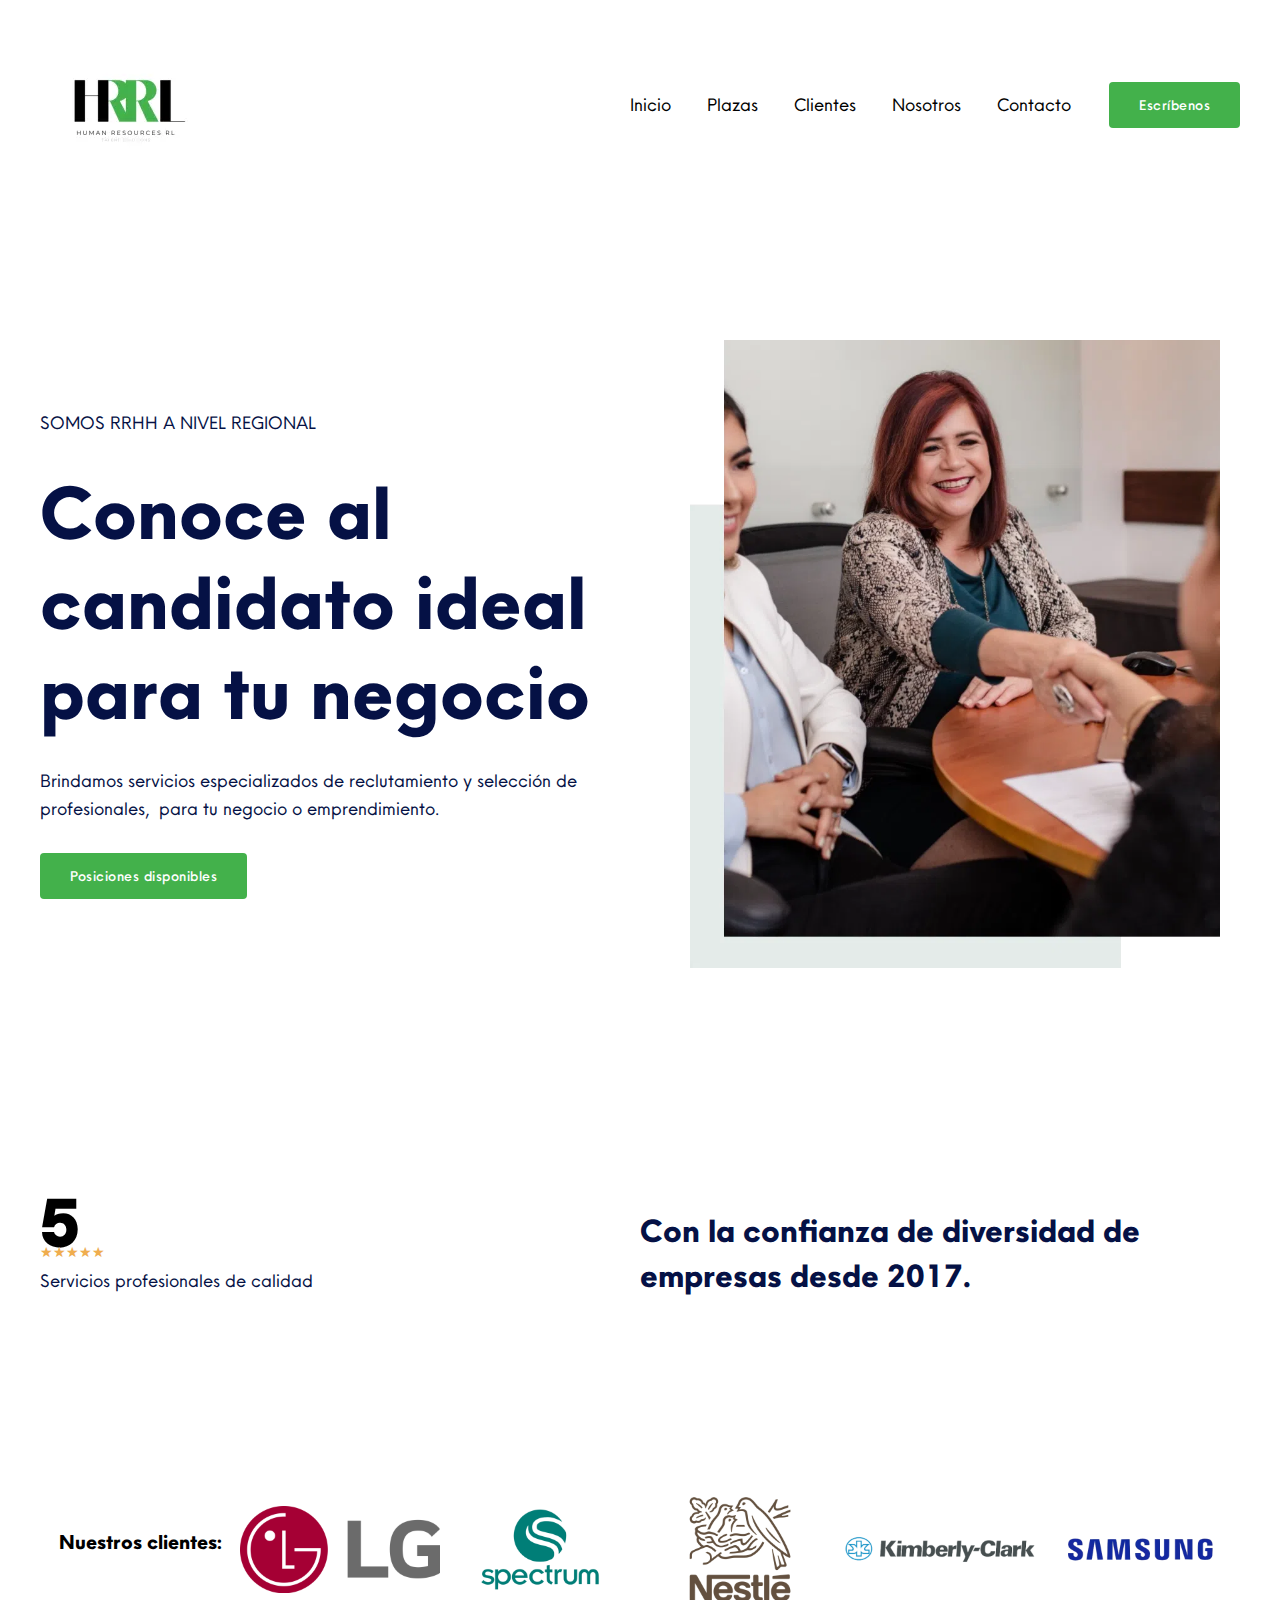
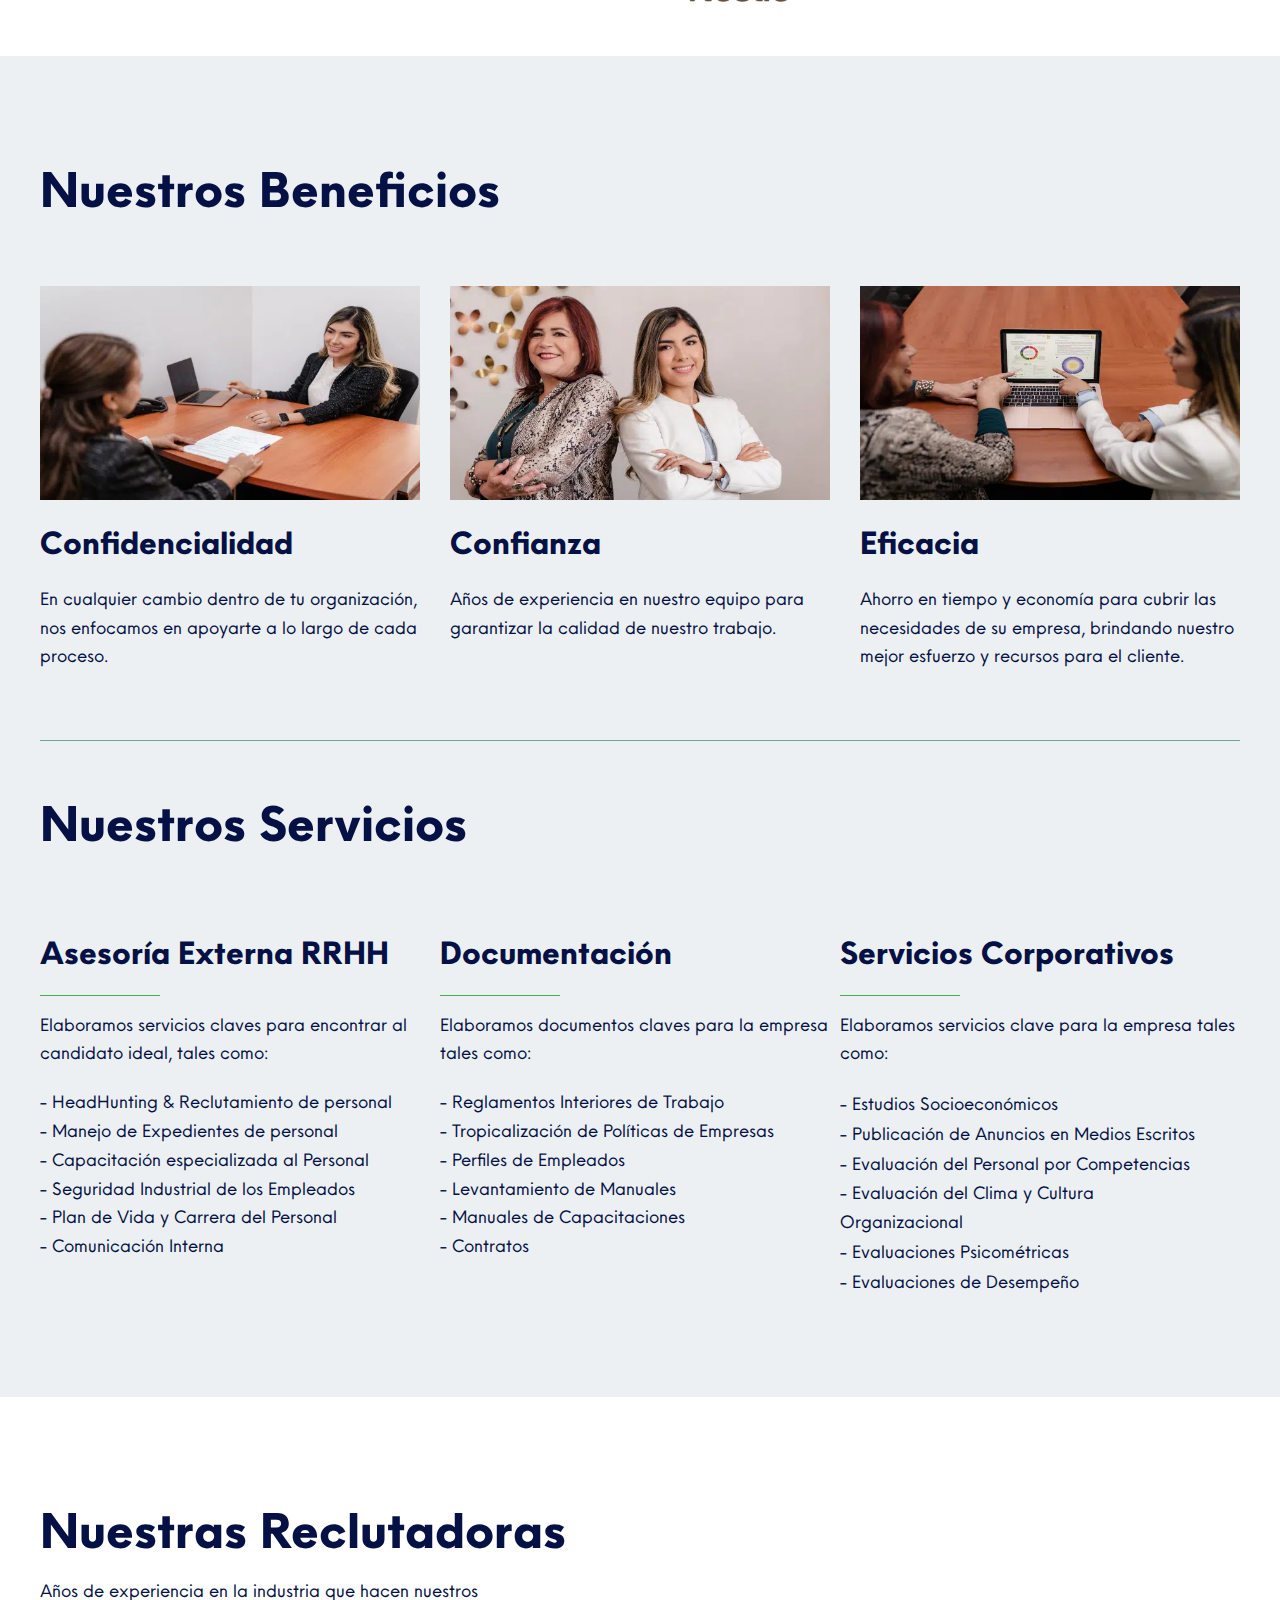
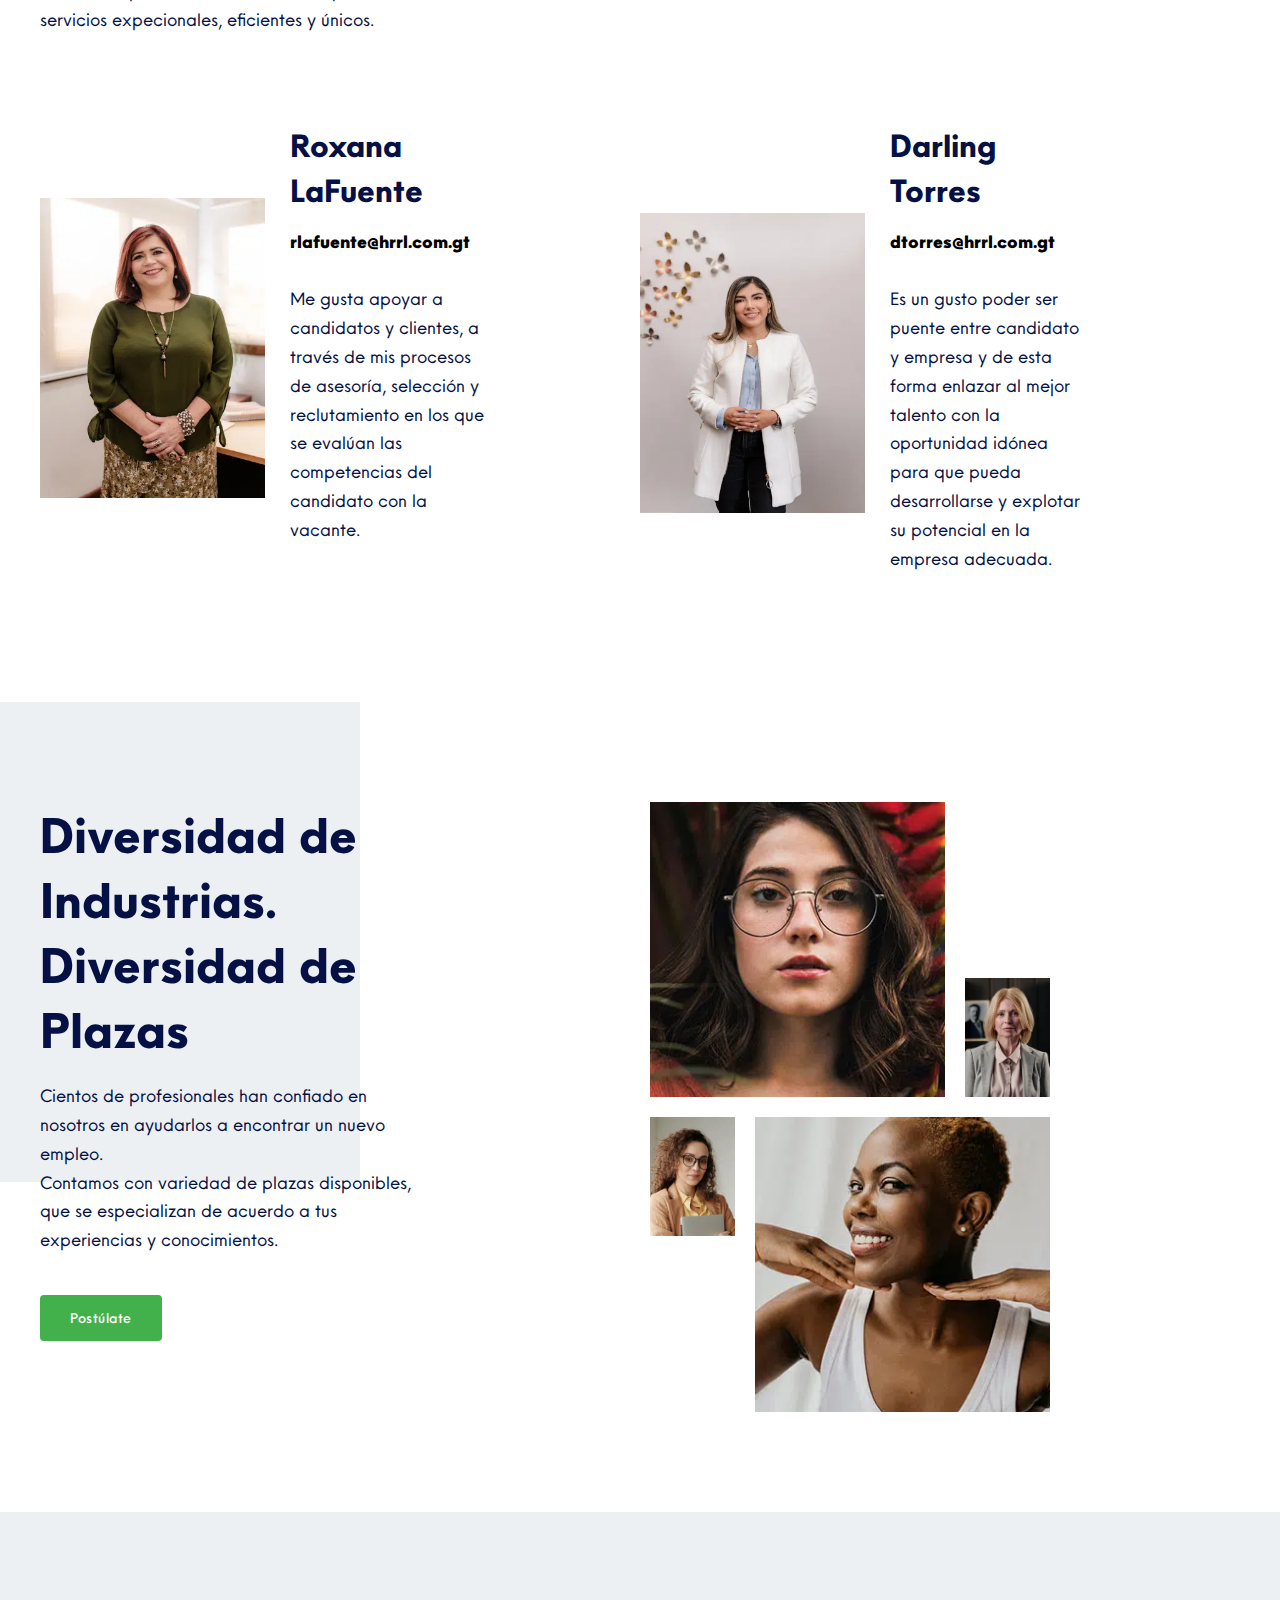
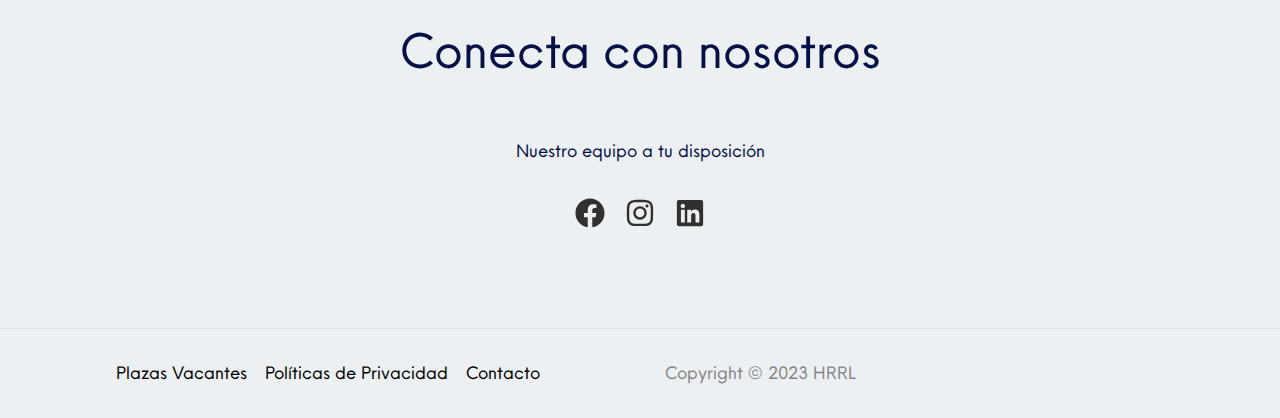
==== commit 371be07f: "size changes" ====
--- a/index.html
+++ b/index.html
@@ -84,7 +84,7 @@
 }</style>
 	<link rel="stylesheet" id="astra-bb-builder-css" href="https://joseeruano.github.io/hrrl/wp-content/themes/astra/assets/css/minified/compatibility/page-builder/bb-plugin.min.css?ver=4.3.0" media="all">
 <link rel="stylesheet" id="astra-theme-css-css" href="https://joseeruano.github.io/hrrl/wp-content/themes/astra/assets/css/minified/frontend.min.css?ver=4.3.0" media="all">
-<style id="astra-theme-css-inline-css">.ast-no-sidebar .entry-content .alignfull {margin-left: calc( -50vw + 50%);margin-right: calc( -50vw + 50%);max-width: 100vw;width: 100vw;}.ast-no-sidebar .entry-content .alignwide {margin-left: calc(-41vw + 50%);margin-right: calc(-41vw + 50%);max-width: unset;width: unset;}.ast-no-sidebar .entry-content .alignfull .alignfull,.ast-no-sidebar .entry-content .alignfull .alignwide,.ast-no-sidebar .entry-content .alignwide .alignfull,.ast-no-sidebar .entry-content .alignwide .alignwide,.ast-no-sidebar .entry-content .wp-block-column .alignfull,.ast-no-sidebar .entry-content .wp-block-column .alignwide{width: 100%;margin-left: auto;margin-right: auto;}.wp-block-gallery,.blocks-gallery-grid {margin: 0;}.wp-block-separator {max-width: 100px;}.wp-block-separator.is-style-wide,.wp-block-separator.is-style-dots {max-width: none;}.entry-content .has-2-columns .wp-block-column:first-child {padding-right: 10px;}.entry-content .has-2-columns .wp-block-column:last-child {padding-left: 10px;}@media (max-width: 782px) {.entry-content .wp-block-columns .wp-block-column {flex-basis: 100%;}.entry-content .has-2-columns .wp-block-column:first-child {padding-right: 0;}.entry-content .has-2-columns .wp-block-column:last-child {padding-left: 0;}}body .entry-content .wp-block-latest-posts {margin-left: 0;}body .entry-content .wp-block-latest-posts li {list-style: none;}.ast-no-sidebar .ast-container .entry-content .wp-block-latest-posts {margin-left: 0;}.ast-header-break-point .entry-content .alignwide {margin-left: auto;margin-right: auto;}.entry-content .blocks-gallery-item img {margin-bottom: auto;}.wp-block-pullquote {border-top: 4px solid #555d66;border-bottom: 4px solid #555d66;color: #40464d;}:root{--ast-container-default-xlg-padding:6.67em;--ast-container-default-lg-padding:5.67em;--ast-container-default-slg-padding:4.34em;--ast-container-default-md-padding:3.34em;--ast-container-default-sm-padding:6.67em;--ast-container-default-xs-padding:2.4em;--ast-container-default-xxs-padding:1.4em;--ast-code-block-background:#EEEEEE;--ast-comment-inputs-background:#FAFAFA;}html{font-size:112.5%;}a,.page-title{color:#000000;}a:hover,a:focus{color:#43b14b;}body,button,input,select,textarea,.ast-button,.ast-custom-button{font-family:Neue Einstellung,Helvetica,Arial,sans-serif;font-weight:400;font-size:18px;font-size:1rem;line-height:1.6em;}blockquote{color:#000000;}h1,.entry-content h1,h2,.entry-content h2,h3,.entry-content h3,h4,.entry-content h4,h5,.entry-content h5,h6,.entry-content h6,.site-title,.site-title a{font-family:Neue Einstellung,Helvetica,Arial,sans-serif;font-weight:900;}.site-title{font-size:35px;font-size:1.9444444444444rem;display:none;}header .custom-logo-link img{max-width:174px;}.astra-logo-svg{width:174px;}.site-header .site-description{font-size:15px;font-size:0.83333333333333rem;display:none;}.entry-title{font-size:26px;font-size:1.4444444444444rem;}h1,.entry-content h1{font-size:75px;font-size:4.1666666666667rem;font-weight:900;font-family:Neue Einstellung,Helvetica,Arial,sans-serif;}h2,.entry-content h2{font-size:50px;font-size:2.7777777777778rem;font-weight:900;font-family:Neue Einstellung,Helvetica,Arial,sans-serif;}h3,.entry-content h3{font-size:32px;font-size:1.7777777777778rem;font-weight:900;font-family:Neue Einstellung,Helvetica,Arial,sans-serif;}h4,.entry-content h4{font-size:20px;font-size:1.1111111111111rem;font-weight:900;font-family:Neue Einstellung,Helvetica,Arial,sans-serif;}h5,.entry-content h5{font-size:18px;font-size:1rem;font-weight:900;font-family:Neue Einstellung,Helvetica,Arial,sans-serif;}h6,.entry-content h6{font-size:15px;font-size:0.83333333333333rem;font-weight:900;font-family:Neue Einstellung,Helvetica,Arial,sans-serif;}::selection{background-color:#43b14b;color:#000000;}body,h1,.entry-title a,.entry-content h1,h2,.entry-content h2,h3,.entry-content h3,h4,.entry-content h4,h5,.entry-content h5,h6,.entry-content h6{color:#051145;}.tagcloud a:hover,.tagcloud a:focus,.tagcloud a.current-item{color:#ffffff;border-color:#000000;background-color:#000000;}input:focus,input[type="text"]:focus,input[type="email"]:focus,input[type="url"]:focus,input[type="password"]:focus,input[type="reset"]:focus,input[type="search"]:focus,textarea:focus{border-color:#000000;}input[type="radio"]:checked,input[type=reset],input[type="checkbox"]:checked,input[type="checkbox"]:hover:checked,input[type="checkbox"]:focus:checked,input[type=range]::-webkit-slider-thumb{border-color:#000000;background-color:#000000;box-shadow:none;}.site-footer a:hover + .post-count,.site-footer a:focus + .post-count{background:#000000;border-color:#000000;}.single .nav-links .nav-previous,.single .nav-links .nav-next{color:#000000;}.entry-meta,.entry-meta *{line-height:1.45;color:#000000;}.entry-meta a:hover,.entry-meta a:hover *,.entry-meta a:focus,.entry-meta a:focus *,.page-links > .page-link,.page-links .page-link:hover,.post-navigation a:hover{color:#43b14b;}#cat option,.secondary .calendar_wrap thead a,.secondary .calendar_wrap thead a:visited{color:#000000;}.secondary .calendar_wrap #today,.ast-progress-val span{background:#000000;}.secondary a:hover + .post-count,.secondary a:focus + .post-count{background:#000000;border-color:#000000;}.calendar_wrap #today > a{color:#ffffff;}.page-links .page-link,.single .post-navigation a{color:#000000;}.widget-title,.widget .wp-block-heading{font-size:25px;font-size:1.3888888888889rem;color:#051145;}a:focus-visible,.ast-menu-toggle:focus-visible,.site .skip-link:focus-visible,.wp-block-loginout input:focus-visible,.wp-block-search.wp-block-search__button-inside .wp-block-search__inside-wrapper,.ast-header-navigation-arrow:focus-visible,.woocommerce .wc-proceed-to-checkout > .checkout-button:focus-visible,.woocommerce .woocommerce-MyAccount-navigation ul li a:focus-visible,.ast-orders-table__row .ast-orders-table__cell:focus-visible,.woocommerce .woocommerce-order-details .order-again > .button:focus-visible,.woocommerce .woocommerce-message a.button.wc-forward:focus-visible,.woocommerce #minus_qty:focus-visible,.woocommerce #plus_qty:focus-visible,a#ast-apply-coupon:focus-visible,.woocommerce .woocommerce-info a:focus-visible,.woocommerce .astra-shop-summary-wrap a:focus-visible,.woocommerce a.wc-forward:focus-visible,#ast-apply-coupon:focus-visible,.woocommerce-js .woocommerce-mini-cart-item a.remove:focus-visible{outline-style:dotted;outline-color:inherit;outline-width:thin;border-color:transparent;}input:focus,input[type="text"]:focus,input[type="email"]:focus,input[type="url"]:focus,input[type="password"]:focus,input[type="reset"]:focus,input[type="search"]:focus,input[type="number"]:focus,textarea:focus,.wp-block-search__input:focus,[data-section="section-header-mobile-trigger"] .ast-button-wrap .ast-mobile-menu-trigger-minimal:focus,.ast-mobile-popup-drawer.active .menu-toggle-close:focus,.woocommerce-ordering select.orderby:focus,#ast-scroll-top:focus,#coupon_code:focus,.woocommerce-page #comment:focus,.woocommerce #reviews #respond input#submit:focus,.woocommerce a.add_to_cart_button:focus,.woocommerce .button.single_add_to_cart_button:focus,.woocommerce .woocommerce-cart-form button:focus,.woocommerce .woocommerce-cart-form__cart-item .quantity .qty:focus,.woocommerce .woocommerce-billing-fields .woocommerce-billing-fields__field-wrapper .woocommerce-input-wrapper > .input-text:focus,.woocommerce #order_comments:focus,.woocommerce #place_order:focus,.woocommerce .woocommerce-address-fields .woocommerce-address-fields__field-wrapper .woocommerce-input-wrapper > .input-text:focus,.woocommerce .woocommerce-MyAccount-content form button:focus,.woocommerce .woocommerce-MyAccount-content .woocommerce-EditAccountForm .woocommerce-form-row .woocommerce-Input.input-text:focus,.woocommerce .ast-woocommerce-container .woocommerce-pagination ul.page-numbers li a:focus,body #content .woocommerce form .form-row .select2-container--default .select2-selection--single:focus,#ast-coupon-code:focus,.woocommerce.woocommerce-js .quantity input[type=number]:focus,.woocommerce-js .woocommerce-mini-cart-item .quantity input[type=number]:focus,.woocommerce p#ast-coupon-trigger:focus{border-style:dotted;border-color:inherit;border-width:thin;outline-color:transparent;}.ast-logo-title-inline .site-logo-img{padding-right:1em;}.site-logo-img img{ transition:all 0.2s linear;}.ast-page-builder-template .hentry {margin: 0;}.ast-page-builder-template .site-content > .ast-container {max-width: 100%;padding: 0;}.ast-page-builder-template .site-content #primary {padding: 0;margin: 0;}.ast-page-builder-template .no-results {text-align: center;margin: 4em auto;}.ast-page-builder-template .ast-pagination {padding: 2em;}.ast-page-builder-template .entry-header.ast-no-title.ast-no-thumbnail {margin-top: 0;}.ast-page-builder-template .entry-header.ast-header-without-markup {margin-top: 0;margin-bottom: 0;}.ast-page-builder-template .entry-header.ast-no-title.ast-no-meta {margin-bottom: 0;}.ast-page-builder-template.single .post-navigation {padding-bottom: 2em;}.ast-page-builder-template.single-post .site-content > .ast-container {max-width: 100%;}.ast-page-builder-template .entry-header {margin-top: 4em;margin-left: auto;margin-right: auto;padding-left: 20px;padding-right: 20px;}.single.ast-page-builder-template .entry-header {padding-left: 20px;padding-right: 20px;}.ast-page-builder-template .ast-archive-description {margin: 4em auto 0;padding-left: 20px;padding-right: 20px;}.ast-page-builder-template.ast-no-sidebar .entry-content .alignwide {margin-left: 0;margin-right: 0;}.ast-header-break-point #ast-desktop-header{display:none;}@media (min-width:921px){#ast-mobile-header{display:none;}}.wp-block-buttons.aligncenter{justify-content:center;}@media (min-width:1200px){.wp-block-group .has-background{padding:20px;}}@media (min-width:1200px){.ast-no-sidebar.ast-separate-container .entry-content .wp-block-group.alignwide,.ast-no-sidebar.ast-separate-container .entry-content .wp-block-cover.alignwide{margin-left:-20px;margin-right:-20px;padding-left:20px;padding-right:20px;}.ast-no-sidebar.ast-separate-container .entry-content .wp-block-cover.alignfull,.ast-no-sidebar.ast-separate-container .entry-content .wp-block-group.alignfull{margin-left:-6.67em;margin-right:-6.67em;padding-left:6.67em;padding-right:6.67em;}}@media (min-width:1200px){.wp-block-cover-image.alignwide .wp-block-cover__inner-container,.wp-block-cover.alignwide .wp-block-cover__inner-container,.wp-block-cover-image.alignfull .wp-block-cover__inner-container,.wp-block-cover.alignfull .wp-block-cover__inner-container{width:100%;}}.wp-block-image.aligncenter{margin-left:auto;margin-right:auto;}.wp-block-table.aligncenter{margin-left:auto;margin-right:auto;}@media (max-width:921px){.ast-separate-container #primary,.ast-separate-container #secondary{padding:1.5em 0;}#primary,#secondary{padding:1.5em 0;margin:0;}.ast-left-sidebar #content > .ast-container{display:flex;flex-direction:column-reverse;width:100%;}.ast-separate-container .ast-article-post,.ast-separate-container .ast-article-single{padding:1.5em 2.14em;}.ast-author-box img.avatar{margin:20px 0 0 0;}}@media (min-width:922px){.ast-separate-container.ast-right-sidebar #primary,.ast-separate-container.ast-left-sidebar #primary{border:0;}.search-no-results.ast-separate-container #primary{margin-bottom:4em;}}.wp-block-button .wp-block-button__link{color:#ffffff;}.wp-block-button .wp-block-button__link:hover,.wp-block-button .wp-block-button__link:focus{color:#ffffff;background-color:#43b14b;border-color:#43b14b;}.wp-block-button .wp-block-button__link{border-style:solid;border-top-width:0px;border-right-width:0px;border-left-width:0px;border-bottom-width:0px;border-color:#43b14b;background-color:#43b14b;color:#ffffff;font-family:inherit;font-weight:500;line-height:1em;letter-spacing:0.5px;font-size:14px;font-size:0.77777777777778rem;border-top-left-radius:4px;border-top-right-radius:4px;border-bottom-right-radius:4px;border-bottom-left-radius:4px;padding-top:16px;padding-right:30px;padding-bottom:16px;padding-left:30px;}.menu-toggle,button,.ast-button,.ast-custom-button,.button,input#submit,input[type="button"],input[type="submit"],input[type="reset"]{border-style:solid;border-top-width:0px;border-right-width:0px;border-left-width:0px;border-bottom-width:0px;color:#ffffff;border-color:#43b14b;background-color:#43b14b;padding-top:16px;padding-right:30px;padding-bottom:16px;padding-left:30px;font-family:inherit;font-weight:500;font-size:14px;font-size:0.77777777777778rem;line-height:1em;letter-spacing:0.5px;border-top-left-radius:4px;border-top-right-radius:4px;border-bottom-right-radius:4px;border-bottom-left-radius:4px;}button:focus,.menu-toggle:hover,button:hover,.ast-button:hover,.ast-custom-button:hover .button:hover,.ast-custom-button:hover ,input[type=reset]:hover,input[type=reset]:focus,input#submit:hover,input#submit:focus,input[type="button"]:hover,input[type="button"]:focus,input[type="submit"]:hover,input[type="submit"]:focus{color:#ffffff;background-color:#43b14b;border-color:#43b14b;}@media (max-width:921px){.ast-mobile-header-stack .main-header-bar .ast-search-menu-icon{display:inline-block;}.ast-header-break-point.ast-header-custom-item-outside .ast-mobile-header-stack .main-header-bar .ast-search-icon{margin:0;}.ast-comment-avatar-wrap img{max-width:2.5em;}.ast-separate-container .ast-comment-list li.depth-1{padding:1.5em 2.14em;}.ast-separate-container .comment-respond{padding:2em 2.14em;}.ast-comment-meta{padding:0 1.8888em 1.3333em;}}@media (min-width:544px){.ast-container{max-width:100%;}}@media (max-width:544px){.ast-separate-container .ast-article-post,.ast-separate-container .ast-article-single,.ast-separate-container .comments-title,.ast-separate-container .ast-archive-description{padding:1.5em 1em;}.ast-separate-container #content .ast-container{padding-left:0.54em;padding-right:0.54em;}.ast-separate-container .ast-comment-list li.depth-1{padding:1.5em 1em;margin-bottom:1.5em;}.ast-separate-container .ast-comment-list .bypostauthor{padding:.5em;}.ast-search-menu-icon.ast-dropdown-active .search-field{width:170px;}}.ast-no-sidebar.ast-separate-container .entry-content .alignfull {margin-left: -6.67em;margin-right: -6.67em;width: auto;}@media (max-width: 1200px) {.ast-no-sidebar.ast-separate-container .entry-content .alignfull {margin-left: -2.4em;margin-right: -2.4em;}}@media (max-width: 768px) {.ast-no-sidebar.ast-separate-container .entry-content .alignfull {margin-left: -2.14em;margin-right: -2.14em;}}@media (max-width: 544px) {.ast-no-sidebar.ast-separate-container .entry-content .alignfull {margin-left: -1em;margin-right: -1em;}}.ast-no-sidebar.ast-separate-container .entry-content .alignwide {margin-left: -20px;margin-right: -20px;}.ast-no-sidebar.ast-separate-container .entry-content .wp-block-column .alignfull,.ast-no-sidebar.ast-separate-container .entry-content .wp-block-column .alignwide {margin-left: auto;margin-right: auto;width: 100%;}@media (max-width:921px){.site-title{display:none;}.site-header .site-description{display:none;}.entry-title{font-size:30px;}h1,.entry-content h1{font-size:45px;}h2,.entry-content h2{font-size:32px;}h3,.entry-content h3{font-size:25px;}}@media (max-width:544px){.site-title{display:none;}.site-header .site-description{display:none;}.entry-title{font-size:30px;}h1,.entry-content h1{font-size:30px;}h2,.entry-content h2{font-size:23px;}h3,.entry-content h3{font-size:20px;}header .custom-logo-link img,.ast-header-break-point .site-branding img,.ast-header-break-point .custom-logo-link img{max-width:116px;}.astra-logo-svg{width:116px;}.ast-header-break-point .site-logo-img .custom-mobile-logo-link img{max-width:116px;}}@media (max-width:921px){html{font-size:102.6%;}}@media (max-width:544px){html{font-size:102.6%;}}@media (min-width:922px){.ast-container{max-width:1240px;}}@font-face {font-family: "Astra";src: url(https://joseeruano.github.io/hrrl/wp-content/themes/astra/assets/fonts/astra.woff) format("woff"),url(https://joseeruano.github.io/hrrl/wp-content/themes/astra/assets/fonts/astra.ttf) format("truetype"),url(https://joseeruano.github.io/hrrl/wp-content/themes/astra/assets/fonts/astra.svg#astra) format("svg");font-weight: normal;font-style: normal;font-display: fallback;}@media (min-width:922px){.main-header-menu .sub-menu .menu-item.ast-left-align-sub-menu:hover > .sub-menu,.main-header-menu .sub-menu .menu-item.ast-left-align-sub-menu.focus > .sub-menu{margin-left:-0px;}}.astra-icon-down_arrow::after {content: "\e900";font-family: Astra;}.astra-icon-close::after {content: "\e5cd";font-family: Astra;}.astra-icon-drag_handle::after {content: "\e25d";font-family: Astra;}.astra-icon-format_align_justify::after {content: "\e235";font-family: Astra;}.astra-icon-menu::after {content: "\e5d2";font-family: Astra;}.astra-icon-reorder::after {content: "\e8fe";font-family: Astra;}.astra-icon-search::after {content: "\e8b6";font-family: Astra;}.astra-icon-zoom_in::after {content: "\e56b";font-family: Astra;}.astra-icon-check-circle::after {content: "\e901";font-family: Astra;}.astra-icon-shopping-cart::after {content: "\f07a";font-family: Astra;}.astra-icon-shopping-bag::after {content: "\f290";font-family: Astra;}.astra-icon-shopping-basket::after {content: "\f291";font-family: Astra;}.astra-icon-circle-o::after {content: "\e903";font-family: Astra;}.astra-icon-certificate::after {content: "\e902";font-family: Astra;}blockquote {padding: 1.2em;}:root .has-ast-global-color-0-color{color:var(--ast-global-color-0);}:root .has-ast-global-color-0-background-color{background-color:var(--ast-global-color-0);}:root .wp-block-button .has-ast-global-color-0-color{color:var(--ast-global-color-0);}:root .wp-block-button .has-ast-global-color-0-background-color{background-color:var(--ast-global-color-0);}:root .has-ast-global-color-1-color{color:var(--ast-global-color-1);}:root .has-ast-global-color-1-background-color{background-color:var(--ast-global-color-1);}:root .wp-block-button .has-ast-global-color-1-color{color:var(--ast-global-color-1);}:root .wp-block-button .has-ast-global-color-1-background-color{background-color:var(--ast-global-color-1);}:root .has-ast-global-color-2-color{color:var(--ast-global-color-2);}:root .has-ast-global-color-2-background-color{background-color:var(--ast-global-color-2);}:root .wp-block-button .has-ast-global-color-2-color{color:var(--ast-global-color-2);}:root .wp-block-button .has-ast-global-color-2-background-color{background-color:var(--ast-global-color-2);}:root .has-ast-global-color-3-color{color:var(--ast-global-color-3);}:root .has-ast-global-color-3-background-color{background-color:var(--ast-global-color-3);}:root .wp-block-button .has-ast-global-color-3-color{color:var(--ast-global-color-3);}:root .wp-block-button .has-ast-global-color-3-background-color{background-color:var(--ast-global-color-3);}:root .has-ast-global-color-4-color{color:var(--ast-global-color-4);}:root .has-ast-global-color-4-background-color{background-color:var(--ast-global-color-4);}:root .wp-block-button .has-ast-global-color-4-color{color:var(--ast-global-color-4);}:root .wp-block-button .has-ast-global-color-4-background-color{background-color:var(--ast-global-color-4);}:root .has-ast-global-color-5-color{color:var(--ast-global-color-5);}:root .has-ast-global-color-5-background-color{background-color:var(--ast-global-color-5);}:root .wp-block-button .has-ast-global-color-5-color{color:var(--ast-global-color-5);}:root .wp-block-button .has-ast-global-color-5-background-color{background-color:var(--ast-global-color-5);}:root .has-ast-global-color-6-color{color:var(--ast-global-color-6);}:root .has-ast-global-color-6-background-color{background-color:var(--ast-global-color-6);}:root .wp-block-button .has-ast-global-color-6-color{color:var(--ast-global-color-6);}:root .wp-block-button .has-ast-global-color-6-background-color{background-color:var(--ast-global-color-6);}:root .has-ast-global-color-7-color{color:var(--ast-global-color-7);}:root .has-ast-global-color-7-background-color{background-color:var(--ast-global-color-7);}:root .wp-block-button .has-ast-global-color-7-color{color:var(--ast-global-color-7);}:root .wp-block-button .has-ast-global-color-7-background-color{background-color:var(--ast-global-color-7);}:root .has-ast-global-color-8-color{color:var(--ast-global-color-8);}:root .has-ast-global-color-8-background-color{background-color:var(--ast-global-color-8);}:root .wp-block-button .has-ast-global-color-8-color{color:var(--ast-global-color-8);}:root .wp-block-button .has-ast-global-color-8-background-color{background-color:var(--ast-global-color-8);}:root{--ast-global-color-0:#0170B9;--ast-global-color-1:#3a3a3a;--ast-global-color-2:#3a3a3a;--ast-global-color-3:#4B4F58;--ast-global-color-4:#F5F5F5;--ast-global-color-5:#FFFFFF;--ast-global-color-6:#F2F5F7;--ast-global-color-7:#424242;--ast-global-color-8:#000000;}:root {--ast-border-color : #dddddd;}.ast-single-entry-banner {-js-display: flex;display: flex;flex-direction: column;justify-content: center;text-align: center;position: relative;background: #eeeeee;}.ast-single-entry-banner[data-banner-layout="layout-1"] {max-width: 1200px;background: inherit;padding: 20px 0;}.ast-single-entry-banner[data-banner-width-type="custom"] {margin: 0 auto;width: 100%;}.ast-single-entry-banner + .site-content .entry-header {margin-bottom: 0;}header.entry-header .entry-title{font-size:32px;font-size:1.7777777777778rem;}header.entry-header > *:not(:last-child){margin-bottom:10px;}@media (max-width:921px){header.entry-header .entry-title{font-size:40px;font-size:2.2222222222222rem;}}@media (max-width:544px){header.entry-header .entry-title{font-size:26px;font-size:1.4444444444444rem;}}.ast-archive-entry-banner {-js-display: flex;display: flex;flex-direction: column;justify-content: center;text-align: center;position: relative;background: #eeeeee;}.ast-archive-entry-banner[data-banner-width-type="custom"] {margin: 0 auto;width: 100%;}.ast-archive-entry-banner[data-banner-layout="layout-1"] {background: inherit;padding: 20px 0;text-align: left;}body.archive .ast-archive-description{max-width:1200px;width:100%;text-align:left;padding-top:3em;padding-right:3em;padding-bottom:3em;padding-left:3em;}body.archive .ast-archive-description .ast-archive-title,body.archive .ast-archive-description .ast-archive-title *{font-size:26px;font-size:1.4444444444444rem;}body.archive .ast-archive-description > *:not(:last-child){margin-bottom:10px;}@media (max-width:921px){body.archive .ast-archive-description{text-align:left;}}@media (max-width:544px){body.archive .ast-archive-description{text-align:left;}}.ast-breadcrumbs .trail-browse,.ast-breadcrumbs .trail-items,.ast-breadcrumbs .trail-items li{display:inline-block;margin:0;padding:0;border:none;background:inherit;text-indent:0;text-decoration:none;}.ast-breadcrumbs .trail-browse{font-size:inherit;font-style:inherit;font-weight:inherit;color:inherit;}.ast-breadcrumbs .trail-items{list-style:none;}.trail-items li::after{padding:0 0.3em;content:"\00bb";}.trail-items li:last-of-type::after{display:none;}h1,.entry-content h1,h2,.entry-content h2,h3,.entry-content h3,h4,.entry-content h4,h5,.entry-content h5,h6,.entry-content h6{color:#051145;}@media (max-width:921px){.ast-builder-grid-row-container.ast-builder-grid-row-tablet-3-firstrow .ast-builder-grid-row > *:first-child,.ast-builder-grid-row-container.ast-builder-grid-row-tablet-3-lastrow .ast-builder-grid-row > *:last-child{grid-column:1 / -1;}}@media (max-width:544px){.ast-builder-grid-row-container.ast-builder-grid-row-mobile-3-firstrow .ast-builder-grid-row > *:first-child,.ast-builder-grid-row-container.ast-builder-grid-row-mobile-3-lastrow .ast-builder-grid-row > *:last-child{grid-column:1 / -1;}}.ast-builder-layout-element[data-section="title_tagline"]{display:flex;}@media (max-width:921px){.ast-header-break-point .ast-builder-layout-element[data-section="title_tagline"]{display:flex;}}@media (max-width:544px){.ast-header-break-point .ast-builder-layout-element[data-section="title_tagline"]{display:flex;}}[data-section*="section-hb-button-"] .menu-link{display:none;}.ast-header-button-1[data-section*="section-hb-button-"] .ast-builder-button-wrap .ast-custom-button{line-height:1em;}.ast-header-button-1[data-section="section-hb-button-1"]{display:flex;}@media (max-width:921px){.ast-header-break-point .ast-header-button-1[data-section="section-hb-button-1"]{display:flex;}}@media (max-width:544px){.ast-header-break-point .ast-header-button-1[data-section="section-hb-button-1"]{display:flex;}}.ast-builder-menu-1{font-family:inherit;font-weight:inherit;}.ast-builder-menu-1 .sub-menu,.ast-builder-menu-1 .inline-on-mobile .sub-menu{border-top-width:2px;border-bottom-width:0;border-right-width:0;border-left-width:0;border-color:#43b14b;border-style:solid;}.ast-builder-menu-1 .main-header-menu > .menu-item > .sub-menu,.ast-builder-menu-1 .main-header-menu > .menu-item > .astra-full-megamenu-wrapper{margin-top:0;}.ast-desktop .ast-builder-menu-1 .main-header-menu > .menu-item > .sub-menu:before,.ast-desktop .ast-builder-menu-1 .main-header-menu > .menu-item > .astra-full-megamenu-wrapper:before{height:calc( 0px + 5px );}.ast-desktop .ast-builder-menu-1 .menu-item .sub-menu .menu-link{border-style:none;}@media (max-width:921px){.ast-header-break-point .ast-builder-menu-1 .menu-item.menu-item-has-children > .ast-menu-toggle{top:0;}.ast-builder-menu-1 .inline-on-mobile .menu-item.menu-item-has-children > .ast-menu-toggle{right:-15px;}.ast-builder-menu-1 .menu-item-has-children > .menu-link:after{content:unset;}.ast-builder-menu-1 .main-header-menu > .menu-item > .sub-menu,.ast-builder-menu-1 .main-header-menu > .menu-item > .astra-full-megamenu-wrapper{margin-top:0;}}@media (max-width:544px){.ast-header-break-point .ast-builder-menu-1 .menu-item.menu-item-has-children > .ast-menu-toggle{top:0;}.ast-builder-menu-1 .main-header-menu > .menu-item > .sub-menu,.ast-builder-menu-1 .main-header-menu > .menu-item > .astra-full-megamenu-wrapper{margin-top:0;}}.ast-builder-menu-1{display:flex;}@media (max-width:921px){.ast-header-break-point .ast-builder-menu-1{display:flex;}}@media (max-width:544px){.ast-header-break-point .ast-builder-menu-1{display:flex;}}.site-below-footer-wrap{padding-top:20px;padding-bottom:20px;}.site-below-footer-wrap[data-section="section-below-footer-builder"]{background-color:#ecf0f2;;background-image:none;;min-height:80px;border-style:solid;border-width:0px;border-top-width:1px;border-top-color:#e1e4e6;}.site-below-footer-wrap[data-section="section-below-footer-builder"] .ast-builder-grid-row{max-width:1200px;margin-left:auto;margin-right:auto;}.site-below-footer-wrap[data-section="section-below-footer-builder"] .ast-builder-grid-row,.site-below-footer-wrap[data-section="section-below-footer-builder"] .site-footer-section{align-items:flex-start;}.site-below-footer-wrap[data-section="section-below-footer-builder"].ast-footer-row-inline .site-footer-section{display:flex;margin-bottom:0;}.ast-builder-grid-row-2-equal .ast-builder-grid-row{grid-template-columns:repeat( 2,1fr );}@media (max-width:921px){.site-below-footer-wrap[data-section="section-below-footer-builder"].ast-footer-row-tablet-inline .site-footer-section{display:flex;margin-bottom:0;}.site-below-footer-wrap[data-section="section-below-footer-builder"].ast-footer-row-tablet-stack .site-footer-section{display:block;margin-bottom:10px;}.ast-builder-grid-row-container.ast-builder-grid-row-tablet-2-equal .ast-builder-grid-row{grid-template-columns:repeat( 2,1fr );}}@media (max-width:544px){.site-below-footer-wrap[data-section="section-below-footer-builder"].ast-footer-row-mobile-inline .site-footer-section{display:flex;margin-bottom:0;}.site-below-footer-wrap[data-section="section-below-footer-builder"].ast-footer-row-mobile-stack .site-footer-section{display:block;margin-bottom:10px;}.ast-builder-grid-row-container.ast-builder-grid-row-mobile-full .ast-builder-grid-row{grid-template-columns:1fr;}}.site-below-footer-wrap[data-section="section-below-footer-builder"]{padding-top:30px;padding-bottom:30px;padding-left:30px;padding-right:30px;}.site-below-footer-wrap[data-section="section-below-footer-builder"]{display:grid;}@media (max-width:921px){.ast-header-break-point .site-below-footer-wrap[data-section="section-below-footer-builder"]{display:grid;}}@media (max-width:544px){.ast-header-break-point .site-below-footer-wrap[data-section="section-below-footer-builder"]{display:grid;}}.ast-footer-copyright{text-align:left;}.ast-footer-copyright {color:#868686;}@media (max-width:921px){.ast-footer-copyright{text-align:left;}}@media (max-width:544px){.ast-footer-copyright{text-align:center;}}.ast-footer-copyright.ast-builder-layout-element{display:flex;}@media (max-width:921px){.ast-header-break-point .ast-footer-copyright.ast-builder-layout-element{display:flex;}}@media (max-width:544px){.ast-header-break-point .ast-footer-copyright.ast-builder-layout-element{display:flex;}}.ast-social-stack-desktop .ast-builder-social-element,.ast-social-stack-tablet .ast-builder-social-element,.ast-social-stack-mobile .ast-builder-social-element {margin-top: 6px;margin-bottom: 6px;}.social-show-label-true .ast-builder-social-element {width: auto;padding: 0 0.4em;}[data-section^="section-fb-social-icons-"] .footer-social-inner-wrap {text-align: center;}.ast-footer-social-wrap {width: 100%;}.ast-footer-social-wrap .ast-builder-social-element:first-child {margin-left: 0;}.ast-footer-social-wrap .ast-builder-social-element:last-child {margin-right: 0;}.ast-header-social-wrap .ast-builder-social-element:first-child {margin-left: 0;}.ast-header-social-wrap .ast-builder-social-element:last-child {margin-right: 0;}.ast-builder-social-element {line-height: 1;color: #3a3a3a;background: transparent;vertical-align: middle;transition: all 0.01s;margin-left: 6px;margin-right: 6px;justify-content: center;align-items: center;}.ast-builder-social-element {line-height: 1;color: #3a3a3a;background: transparent;vertical-align: middle;transition: all 0.01s;margin-left: 6px;margin-right: 6px;justify-content: center;align-items: center;}.ast-builder-social-element .social-item-label {padding-left: 6px;}.ast-footer-social-1-wrap .ast-builder-social-element{margin-left:10px;margin-right:10px;}.ast-footer-social-1-wrap .ast-builder-social-element svg{width:20px;height:20px;}.ast-footer-social-1-wrap .ast-social-color-type-custom svg{fill:#303030;}.ast-footer-social-1-wrap .ast-social-color-type-custom .ast-builder-social-element:hover{color:#1c7261;}.ast-footer-social-1-wrap .ast-social-color-type-custom .ast-builder-social-element:hover svg{fill:#1c7261;}.ast-footer-social-1-wrap .ast-social-color-type-custom .social-item-label{color:#303030;}.ast-footer-social-1-wrap .ast-builder-social-element:hover .social-item-label{color:#1c7261;}[data-section="section-fb-social-icons-1"] .footer-social-inner-wrap{text-align:center;}@media (max-width:921px){[data-section="section-fb-social-icons-1"] .footer-social-inner-wrap{text-align:center;}}@media (max-width:544px){[data-section="section-fb-social-icons-1"] .footer-social-inner-wrap{text-align:center;}}.ast-builder-layout-element[data-section="section-fb-social-icons-1"]{display:flex;}@media (max-width:921px){.ast-header-break-point .ast-builder-layout-element[data-section="section-fb-social-icons-1"]{display:flex;}}@media (max-width:544px){.ast-header-break-point .ast-builder-layout-element[data-section="section-fb-social-icons-1"]{display:flex;}}.site-primary-footer-wrap{padding-top:45px;padding-bottom:45px;}.site-primary-footer-wrap[data-section="section-primary-footer-builder"]{background-color:#ecf0f2;;background-image:none;;}.site-primary-footer-wrap[data-section="section-primary-footer-builder"] .ast-builder-grid-row{max-width:1200px;margin-left:auto;margin-right:auto;}.site-primary-footer-wrap[data-section="section-primary-footer-builder"] .ast-builder-grid-row,.site-primary-footer-wrap[data-section="section-primary-footer-builder"] .site-footer-section{align-items:flex-start;}.site-primary-footer-wrap[data-section="section-primary-footer-builder"].ast-footer-row-inline .site-footer-section{display:flex;margin-bottom:0;}.ast-builder-grid-row-3-cwide .ast-builder-grid-row{grid-template-columns:1fr 3fr 1fr;}@media (max-width:921px){.site-primary-footer-wrap[data-section="section-primary-footer-builder"].ast-footer-row-tablet-inline .site-footer-section{display:flex;margin-bottom:0;}.site-primary-footer-wrap[data-section="section-primary-footer-builder"].ast-footer-row-tablet-stack .site-footer-section{display:block;margin-bottom:10px;}.ast-builder-grid-row-container.ast-builder-grid-row-tablet-full .ast-builder-grid-row{grid-template-columns:1fr;}}@media (max-width:544px){.site-primary-footer-wrap[data-section="section-primary-footer-builder"].ast-footer-row-mobile-inline .site-footer-section{display:flex;margin-bottom:0;}.site-primary-footer-wrap[data-section="section-primary-footer-builder"].ast-footer-row-mobile-stack .site-footer-section{display:block;margin-bottom:10px;}.ast-builder-grid-row-container.ast-builder-grid-row-mobile-full .ast-builder-grid-row{grid-template-columns:1fr;}}.site-primary-footer-wrap[data-section="section-primary-footer-builder"]{padding-top:100px;padding-bottom:100px;padding-left:30px;padding-right:30px;}@media (max-width:921px){.site-primary-footer-wrap[data-section="section-primary-footer-builder"]{padding-top:50px;padding-bottom:30px;padding-left:25px;padding-right:25px;}}@media (max-width:544px){.site-primary-footer-wrap[data-section="section-primary-footer-builder"]{padding-top:50px;padding-bottom:30px;padding-left:20px;padding-right:20px;}}.site-primary-footer-wrap[data-section="section-primary-footer-builder"]{display:grid;}@media (max-width:921px){.ast-header-break-point .site-primary-footer-wrap[data-section="section-primary-footer-builder"]{display:grid;}}@media (max-width:544px){.ast-header-break-point .site-primary-footer-wrap[data-section="section-primary-footer-builder"]{display:grid;}}.footer-widget-area[data-section="sidebar-widgets-footer-widget-1"] .footer-widget-area-inner{text-align:center;}@media (max-width:921px){.footer-widget-area[data-section="sidebar-widgets-footer-widget-1"] .footer-widget-area-inner{text-align:center;}}@media (max-width:544px){.footer-widget-area[data-section="sidebar-widgets-footer-widget-1"] .footer-widget-area-inner{text-align:center;}}.footer-widget-area[data-section="sidebar-widgets-footer-widget-1"] .widget-title{font-size:50px;font-size:2.7777777777778rem;}.footer-widget-area[data-section="sidebar-widgets-footer-widget-1"]{display:block;}@media (max-width:921px){.ast-header-break-point .footer-widget-area[data-section="sidebar-widgets-footer-widget-1"]{display:block;}}@media (max-width:544px){.ast-header-break-point .footer-widget-area[data-section="sidebar-widgets-footer-widget-1"]{display:block;}}.ast-header-break-point .main-header-bar{border-bottom-width:0;}@media (min-width:922px){.main-header-bar{border-bottom-width:0;}}.main-header-menu .menu-item, #astra-footer-menu .menu-item, .main-header-bar .ast-masthead-custom-menu-items{-js-display:flex;display:flex;-webkit-box-pack:center;-webkit-justify-content:center;-moz-box-pack:center;-ms-flex-pack:center;justify-content:center;-webkit-box-orient:vertical;-webkit-box-direction:normal;-webkit-flex-direction:column;-moz-box-orient:vertical;-moz-box-direction:normal;-ms-flex-direction:column;flex-direction:column;}.main-header-menu > .menu-item > .menu-link, #astra-footer-menu > .menu-item > .menu-link{height:100%;-webkit-box-align:center;-webkit-align-items:center;-moz-box-align:center;-ms-flex-align:center;align-items:center;-js-display:flex;display:flex;}.main-header-menu .sub-menu .menu-item.menu-item-has-children > .menu-link:after{position:absolute;right:1em;top:50%;transform:translate(0,-50%) rotate(270deg);}.ast-header-break-point .main-header-bar .main-header-bar-navigation .page_item_has_children > .ast-menu-toggle::before, .ast-header-break-point .main-header-bar .main-header-bar-navigation .menu-item-has-children > .ast-menu-toggle::before, .ast-mobile-popup-drawer .main-header-bar-navigation .menu-item-has-children>.ast-menu-toggle::before, .ast-header-break-point .ast-mobile-header-wrap .main-header-bar-navigation .menu-item-has-children > .ast-menu-toggle::before{font-weight:bold;content:"\e900";font-family:Astra;text-decoration:inherit;display:inline-block;}.ast-header-break-point .main-navigation ul.sub-menu .menu-item .menu-link:before{content:"\e900";font-family:Astra;font-size:.65em;text-decoration:inherit;display:inline-block;transform:translate(0, -2px) rotateZ(270deg);margin-right:5px;}.widget_search .search-form:after{font-family:Astra;font-size:1.2em;font-weight:normal;content:"\e8b6";position:absolute;top:50%;right:15px;transform:translate(0, -50%);}.astra-search-icon::before{content:"\e8b6";font-family:Astra;font-style:normal;font-weight:normal;text-decoration:inherit;text-align:center;-webkit-font-smoothing:antialiased;-moz-osx-font-smoothing:grayscale;z-index:3;}.main-header-bar .main-header-bar-navigation .page_item_has_children > a:after, .main-header-bar .main-header-bar-navigation .menu-item-has-children > a:after, .menu-item-has-children .ast-header-navigation-arrow:after{content:"\e900";display:inline-block;font-family:Astra;font-size:.6rem;font-weight:bold;text-rendering:auto;-webkit-font-smoothing:antialiased;-moz-osx-font-smoothing:grayscale;margin-left:10px;line-height:normal;}.menu-item-has-children .sub-menu .ast-header-navigation-arrow:after{margin-left:0;}.ast-mobile-popup-drawer .main-header-bar-navigation .ast-submenu-expanded>.ast-menu-toggle::before{transform:rotateX(180deg);}.ast-header-break-point .main-header-bar-navigation .menu-item-has-children > .menu-link:after{display:none;}.ast-separate-container .blog-layout-1, .ast-separate-container .blog-layout-2, .ast-separate-container .blog-layout-3{background-color:transparent;background-image:none;}.ast-separate-container .ast-article-post{background-color:var(--ast-global-color-5);;background-image:none;;}@media (max-width:921px){.ast-separate-container .ast-article-post{background-color:var(--ast-global-color-5);;background-image:none;;}}@media (max-width:544px){.ast-separate-container .ast-article-post{background-color:var(--ast-global-color-5);;background-image:none;;}}.ast-separate-container .ast-article-single:not(.ast-related-post), .ast-separate-container .comments-area .comment-respond,.ast-separate-container .comments-area .ast-comment-list li, .woocommerce.ast-separate-container .ast-woocommerce-container, .ast-separate-container .error-404, .ast-separate-container .no-results, .single.ast-separate-container  .ast-author-meta, .ast-separate-container .related-posts-title-wrapper,.ast-separate-container .comments-count-wrapper, .ast-box-layout.ast-plain-container .site-content,.ast-padded-layout.ast-plain-container .site-content, .ast-separate-container .comments-area .comments-title, .ast-separate-container .ast-archive-description{background-color:var(--ast-global-color-5);;background-image:none;;}@media (max-width:921px){.ast-separate-container .ast-article-single:not(.ast-related-post), .ast-separate-container .comments-area .comment-respond,.ast-separate-container .comments-area .ast-comment-list li, .woocommerce.ast-separate-container .ast-woocommerce-container, .ast-separate-container .error-404, .ast-separate-container .no-results, .single.ast-separate-container  .ast-author-meta, .ast-separate-container .related-posts-title-wrapper,.ast-separate-container .comments-count-wrapper, .ast-box-layout.ast-plain-container .site-content,.ast-padded-layout.ast-plain-container .site-content, .ast-separate-container .comments-area .comments-title, .ast-separate-container .ast-archive-description{background-color:var(--ast-global-color-5);;background-image:none;;}}@media (max-width:544px){.ast-separate-container .ast-article-single:not(.ast-related-post), .ast-separate-container .comments-area .comment-respond,.ast-separate-container .comments-area .ast-comment-list li, .woocommerce.ast-separate-container .ast-woocommerce-container, .ast-separate-container .error-404, .ast-separate-container .no-results, .single.ast-separate-container  .ast-author-meta, .ast-separate-container .related-posts-title-wrapper,.ast-separate-container .comments-count-wrapper, .ast-box-layout.ast-plain-container .site-content,.ast-padded-layout.ast-plain-container .site-content, .ast-separate-container .comments-area .comments-title, .ast-separate-container .ast-archive-description{background-color:var(--ast-global-color-5);;background-image:none;;}}.ast-separate-container.ast-two-container #secondary .widget{background-color:var(--ast-global-color-5);;background-image:none;;}@media (max-width:921px){.ast-separate-container.ast-two-container #secondary .widget{background-color:var(--ast-global-color-5);;background-image:none;;}}@media (max-width:544px){.ast-separate-container.ast-two-container #secondary .widget{background-color:var(--ast-global-color-5);;background-image:none;;}}
+<style id="astra-theme-css-inline-css">.ast-no-sidebar .entry-content .alignfull {margin-left: calc( -50vw + 50%);margin-right: calc( -50vw + 50%);max-width: 100vw;width: 100vw;}.ast-no-sidebar .entry-content .alignwide {margin-left: calc(-41vw + 50%);margin-right: calc(-41vw + 50%);max-width: unset;width: unset;}.ast-no-sidebar .entry-content .alignfull .alignfull,.ast-no-sidebar .entry-content .alignfull .alignwide,.ast-no-sidebar .entry-content .alignwide .alignfull,.ast-no-sidebar .entry-content .alignwide .alignwide,.ast-no-sidebar .entry-content .wp-block-column .alignfull,.ast-no-sidebar .entry-content .wp-block-column .alignwide{width: 100%;margin-left: auto;margin-right: auto;}.wp-block-gallery,.blocks-gallery-grid {margin: 0;}.wp-block-separator {max-width: 100px;}.wp-block-separator.is-style-wide,.wp-block-separator.is-style-dots {max-width: none;}.entry-content .has-2-columns .wp-block-column:first-child {padding-right: 10px;}.entry-content .has-2-columns .wp-block-column:last-child {padding-left: 10px;}@media (max-width: 782px) {.entry-content .wp-block-columns .wp-block-column {flex-basis: 100%;}.entry-content .has-2-columns .wp-block-column:first-child {padding-right: 0;}.entry-content .has-2-columns .wp-block-column:last-child {padding-left: 0;}}body .entry-content .wp-block-latest-posts {margin-left: 0;}body .entry-content .wp-block-latest-posts li {list-style: none;}.ast-no-sidebar .ast-container .entry-content .wp-block-latest-posts {margin-left: 0;}.ast-header-break-point .entry-content .alignwide {margin-left: auto;margin-right: auto;}.entry-content .blocks-gallery-item img {margin-bottom: auto;}.wp-block-pullquote {border-top: 4px solid #555d66;border-bottom: 4px solid #555d66;color: #40464d;}:root{--ast-container-default-xlg-padding:6.67em;--ast-container-default-lg-padding:5.67em;--ast-container-default-slg-padding:4.34em;--ast-container-default-md-padding:3.34em;--ast-container-default-sm-padding:6.67em;--ast-container-default-xs-padding:2.4em;--ast-container-default-xxs-padding:1.4em;--ast-code-block-background:#EEEEEE;--ast-comment-inputs-background:#FAFAFA;}html{font-size:112.5%;}a,.page-title{color:#000000;}a:hover,a:focus{color:#43b14b;}body,button,input,select,textarea,.ast-button,.ast-custom-button{font-family:Neue Einstellung,Helvetica,Arial,sans-serif;font-weight:400;font-size:18px;font-size:1rem;line-height:1.6em;}blockquote{color:#000000;}h1,.entry-content h1,h2,.entry-content h2,h3,.entry-content h3,h4,.entry-content h4,h5,.entry-content h5,h6,.entry-content h6,.site-title,.site-title a{font-family:Neue Einstellung,Helvetica,Arial,sans-serif;font-weight:900;}.site-title{font-size:35px;font-size:1.9444444444444rem;display:none;}header .custom-logo-link img{max-width:174px;}.astra-logo-svg{width:174px;}.site-header .site-description{font-size:15px;font-size:0.83333333333333rem;display:none;}.entry-title{font-size:26px;font-size:1.4444444444444rem;}h1,.entry-content h1{font-size:75px;font-size:4.1666666666667rem;font-weight:900;font-family:Neue Einstellung,Helvetica,Arial,sans-serif;}h2,.entry-content h2{font-size:50px;font-size:2.7777777777778rem;font-weight:900;font-family:Neue Einstellung,Helvetica,Arial,sans-serif;}h3,.entry-content h3{font-size:32px;font-size:1.7777777777778rem;font-weight:900;font-family:Neue Einstellung,Helvetica,Arial,sans-serif;}h4,.entry-content h4{font-size:20px;font-size:1.1111111111111rem;font-weight:900;font-family:Neue Einstellung,Helvetica,Arial,sans-serif;}h5,.entry-content h5{font-size:18px;font-size:1rem;font-weight:900;font-family:Neue Einstellung,Helvetica,Arial,sans-serif;}h6,.entry-content h6{font-size:15px;font-size:0.83333333333333rem;font-weight:900;font-family:Neue Einstellung,Helvetica,Arial,sans-serif;}::selection{background-color:#43b14b;color:#000000;}body,h1,.entry-title a,.entry-content h1,h2,.entry-content h2,h3,.entry-content h3,h4,.entry-content h4,h5,.entry-content h5,h6,.entry-content h6{color:#051145;}.tagcloud a:hover,.tagcloud a:focus,.tagcloud a.current-item{color:#ffffff;border-color:#000000;background-color:#000000;}input:focus,input[type="text"]:focus,input[type="email"]:focus,input[type="url"]:focus,input[type="password"]:focus,input[type="reset"]:focus,input[type="search"]:focus,textarea:focus{border-color:#000000;}input[type="radio"]:checked,input[type=reset],input[type="checkbox"]:checked,input[type="checkbox"]:hover:checked,input[type="checkbox"]:focus:checked,input[type=range]::-webkit-slider-thumb{border-color:#000000;background-color:#000000;box-shadow:none;}.site-footer a:hover + .post-count,.site-footer a:focus + .post-count{background:#000000;border-color:#000000;}.single .nav-links .nav-previous,.single .nav-links .nav-next{color:#000000;}.entry-meta,.entry-meta *{line-height:1.45;color:#000000;}.entry-meta a:hover,.entry-meta a:hover *,.entry-meta a:focus,.entry-meta a:focus *,.page-links > .page-link,.page-links .page-link:hover,.post-navigation a:hover{color:#43b14b;}#cat option,.secondary .calendar_wrap thead a,.secondary .calendar_wrap thead a:visited{color:#000000;}.secondary .calendar_wrap #today,.ast-progress-val span{background:#000000;}.secondary a:hover + .post-count,.secondary a:focus + .post-count{background:#000000;border-color:#000000;}.calendar_wrap #today > a{color:#ffffff;}.page-links .page-link,.single .post-navigation a{color:#000000;}.widget-title,.widget .wp-block-heading{font-size:25px;font-size:1.3888888888889rem;color:#051145;}a:focus-visible,.ast-menu-toggle:focus-visible,.site .skip-link:focus-visible,.wp-block-loginout input:focus-visible,.wp-block-search.wp-block-search__button-inside .wp-block-search__inside-wrapper,.ast-header-navigation-arrow:focus-visible,.woocommerce .wc-proceed-to-checkout > .checkout-button:focus-visible,.woocommerce .woocommerce-MyAccount-navigation ul li a:focus-visible,.ast-orders-table__row .ast-orders-table__cell:focus-visible,.woocommerce .woocommerce-order-details .order-again > .button:focus-visible,.woocommerce .woocommerce-message a.button.wc-forward:focus-visible,.woocommerce #minus_qty:focus-visible,.woocommerce #plus_qty:focus-visible,a#ast-apply-coupon:focus-visible,.woocommerce .woocommerce-info a:focus-visible,.woocommerce .astra-shop-summary-wrap a:focus-visible,.woocommerce a.wc-forward:focus-visible,#ast-apply-coupon:focus-visible,.woocommerce-js .woocommerce-mini-cart-item a.remove:focus-visible{outline-style:dotted;outline-color:inherit;outline-width:thin;border-color:transparent;}input:focus,input[type="text"]:focus,input[type="email"]:focus,input[type="url"]:focus,input[type="password"]:focus,input[type="reset"]:focus,input[type="search"]:focus,input[type="number"]:focus,textarea:focus,.wp-block-search__input:focus,[data-section="section-header-mobile-trigger"] .ast-button-wrap .ast-mobile-menu-trigger-minimal:focus,.ast-mobile-popup-drawer.active .menu-toggle-close:focus,.woocommerce-ordering select.orderby:focus,#ast-scroll-top:focus,#coupon_code:focus,.woocommerce-page #comment:focus,.woocommerce #reviews #respond input#submit:focus,.woocommerce a.add_to_cart_button:focus,.woocommerce .button.single_add_to_cart_button:focus,.woocommerce .woocommerce-cart-form button:focus,.woocommerce .woocommerce-cart-form__cart-item .quantity .qty:focus,.woocommerce .woocommerce-billing-fields .woocommerce-billing-fields__field-wrapper .woocommerce-input-wrapper > .input-text:focus,.woocommerce #order_comments:focus,.woocommerce #place_order:focus,.woocommerce .woocommerce-address-fields .woocommerce-address-fields__field-wrapper .woocommerce-input-wrapper > .input-text:focus,.woocommerce .woocommerce-MyAccount-content form button:focus,.woocommerce .woocommerce-MyAccount-content .woocommerce-EditAccountForm .woocommerce-form-row .woocommerce-Input.input-text:focus,.woocommerce .ast-woocommerce-container .woocommerce-pagination ul.page-numbers li a:focus,body #content .woocommerce form .form-row .select2-container--default .select2-selection--single:focus,#ast-coupon-code:focus,.woocommerce.woocommerce-js .quantity input[type=number]:focus,.woocommerce-js .woocommerce-mini-cart-item .quantity input[type=number]:focus,.woocommerce p#ast-coupon-trigger:focus{border-style:dotted;border-color:inherit;border-width:thin;outline-color:transparent;}.ast-logo-title-inline .site-logo-img{padding-right:1em;}.site-logo-img img{ transition:all 0.2s linear;}.ast-page-builder-template .hentry {margin: 0;}.ast-page-builder-template .site-content > .ast-container {max-width: 100%;padding: 0;}.ast-page-builder-template .site-content #primary {padding: 0;margin: 0;}.ast-page-builder-template .no-results {text-align: center;margin: 4em auto;}.ast-page-builder-template .ast-pagination {padding: 2em;}.ast-page-builder-template .entry-header.ast-no-title.ast-no-thumbnail {margin-top: 0;}.ast-page-builder-template .entry-header.ast-header-without-markup {margin-top: 0;margin-bottom: 0;}.ast-page-builder-template .entry-header.ast-no-title.ast-no-meta {margin-bottom: 0;}.ast-page-builder-template.single .post-navigation {padding-bottom: 2em;}.ast-page-builder-template.single-post .site-content > .ast-container {max-width: 100%;}.ast-page-builder-template .entry-header {margin-top: 4em;margin-left: auto;margin-right: auto;padding-left: 20px;padding-right: 20px;}.single.ast-page-builder-template .entry-header {padding-left: 20px;padding-right: 20px;}.ast-page-builder-template .ast-archive-description {margin: 4em auto 0;padding-left: 20px;padding-right: 20px;}.ast-page-builder-template.ast-no-sidebar .entry-content .alignwide {margin-left: 0;margin-right: 0;}.ast-header-break-point #ast-desktop-header{display:none;}@media (min-width:921px){#ast-mobile-header{display:none;}}.wp-block-buttons.aligncenter{justify-content:center;}@media (min-width:1200px){.wp-block-group .has-background{padding:20px;}}@media (min-width:1200px){.ast-no-sidebar.ast-separate-container .entry-content .wp-block-group.alignwide,.ast-no-sidebar.ast-separate-container .entry-content .wp-block-cover.alignwide{margin-left:-20px;margin-right:-20px;padding-left:20px;padding-right:20px;}.ast-no-sidebar.ast-separate-container .entry-content .wp-block-cover.alignfull,.ast-no-sidebar.ast-separate-container .entry-content .wp-block-group.alignfull{margin-left:-6.67em;margin-right:-6.67em;padding-left:6.67em;padding-right:6.67em;}}@media (min-width:1200px){.wp-block-cover-image.alignwide .wp-block-cover__inner-container,.wp-block-cover.alignwide .wp-block-cover__inner-container,.wp-block-cover-image.alignfull .wp-block-cover__inner-container,.wp-block-cover.alignfull .wp-block-cover__inner-container{width:100%;}}.wp-block-image.aligncenter{margin-left:auto;margin-right:auto;}.wp-block-table.aligncenter{margin-left:auto;margin-right:auto;}@media (max-width:921px){.ast-separate-container #primary,.ast-separate-container #secondary{padding:1.5em 0;}#primary,#secondary{padding:1.5em 0;margin:0;}.ast-left-sidebar #content > .ast-container{display:flex;flex-direction:column-reverse;width:100%;}.ast-separate-container .ast-article-post,.ast-separate-container .ast-article-single{padding:1.5em 2.14em;}.ast-author-box img.avatar{margin:20px 0 0 0;}}@media (min-width:922px){.ast-separate-container.ast-right-sidebar #primary,.ast-separate-container.ast-left-sidebar #primary{border:0;}.search-no-results.ast-separate-container #primary{margin-bottom:4em;}}.wp-block-button .wp-block-button__link{color:#ffffff;}.wp-block-button .wp-block-button__link:hover,.wp-block-button .wp-block-button__link:focus{color:#ffffff;background-color:#43b14b;border-color:#43b14b;}.wp-block-button .wp-block-button__link{border-style:solid;border-top-width:0px;border-right-width:0px;border-left-width:0px;border-bottom-width:0px;border-color:#43b14b;background-color:#43b14b;color:#ffffff;font-family:inherit;font-weight:500;line-height:1em;letter-spacing:0.5px;font-size:14px;font-size:0.77777777777778rem;border-top-left-radius:4px;border-top-right-radius:4px;border-bottom-right-radius:4px;border-bottom-left-radius:4px;padding-top:16px;padding-right:30px;padding-bottom:16px;padding-left:30px;}.menu-toggle,button,.ast-button,.ast-custom-button,.button,input#submit,input[type="button"],input[type="submit"],input[type="reset"]{border-style:solid;border-top-width:0px;border-right-width:0px;border-left-width:0px;border-bottom-width:0px;color:#ffffff;border-color:#43b14b;background-color:#43b14b;padding-top:16px;padding-right:30px;padding-bottom:16px;padding-left:30px;font-family:inherit;font-weight:500;font-size:14px;font-size:0.77777777777778rem;line-height:1em;letter-spacing:0.5px;border-top-left-radius:4px;border-top-right-radius:4px;border-bottom-right-radius:4px;border-bottom-left-radius:4px;}button:focus,.menu-toggle:hover,button:hover,.ast-button:hover,.ast-custom-button:hover .button:hover,.ast-custom-button:hover ,input[type=reset]:hover,input[type=reset]:focus,input#submit:hover,input#submit:focus,input[type="button"]:hover,input[type="button"]:focus,input[type="submit"]:hover,input[type="submit"]:focus{color:#ffffff;background-color:#43b14b;border-color:#43b14b;}@media (max-width:921px){.ast-mobile-header-stack .main-header-bar .ast-search-menu-icon{display:inline-block;}.ast-header-break-point.ast-header-custom-item-outside .ast-mobile-header-stack .main-header-bar .ast-search-icon{margin:0;}.ast-comment-avatar-wrap img{max-width:2.5em;}.ast-separate-container .ast-comment-list li.depth-1{padding:1.5em 2.14em;}.ast-separate-container .comment-respond{padding:2em 2.14em;}.ast-comment-meta{padding:0 1.8888em 1.3333em;}}@media (min-width:544px){.ast-container{max-width:100%;}}@media (max-width:544px){.ast-separate-container .ast-article-post,.ast-separate-container .ast-article-single,.ast-separate-container .comments-title,.ast-separate-container .ast-archive-description{padding:1.5em 1em;}.ast-separate-container #content .ast-container{padding-left:0.54em;padding-right:0.54em;}.ast-separate-container .ast-comment-list li.depth-1{padding:1.5em 1em;margin-bottom:1.5em;}.ast-separate-container .ast-comment-list .bypostauthor{padding:.5em;}.ast-search-menu-icon.ast-dropdown-active .search-field{width:170px;}}.ast-no-sidebar.ast-separate-container .entry-content .alignfull {margin-left: -6.67em;margin-right: -6.67em;width: auto;}@media (max-width: 1200px) {.ast-no-sidebar.ast-separate-container .entry-content .alignfull {margin-left: -2.4em;margin-right: -2.4em;}}@media (max-width: 768px) {.ast-no-sidebar.ast-separate-container .entry-content .alignfull {margin-left: -2.14em;margin-right: -2.14em;}}@media (max-width: 544px) {.ast-no-sidebar.ast-separate-container .entry-content .alignfull {margin-left: -1em;margin-right: -1em;}}.ast-no-sidebar.ast-separate-container .entry-content .alignwide {margin-left: -20px;margin-right: -20px;}.ast-no-sidebar.ast-separate-container .entry-content .wp-block-column .alignfull,.ast-no-sidebar.ast-separate-container .entry-content .wp-block-column .alignwide {margin-left: auto;margin-right: auto;width: 100%;}@media (max-width:921px){.site-title{display:none;}.site-header .site-description{display:none;}.entry-title{font-size:30px;}h1,.entry-content h1{font-size:45px;}h2,.entry-content h2{font-size:32px;}h3,.entry-content h3{font-size:25px;}}@media (max-width:544px){.site-title{display:none;}.site-header .site-description{display:none;}.entry-title{font-size:30px;}h1,.entry-content h1{font-size:30px;}h2,.entry-content h2{font-size:23px;}h3,.entry-content h3{font-size:20px;}header .custom-logo-link img,.ast-header-break-point .site-branding img,.ast-header-break-point .custom-logo-link img{max-width:116px;}.astra-logo-svg{width:116px;}.ast-header-break-point .site-logo-img .custom-mobile-logo-link img{max-width:116px;}}@media (max-width:921px){html{font-size:102.6%;}}@media (max-width:544px){html{font-size:102.6%;}}@media (min-width:922px){.ast-container{max-width:1240px;}}@font-face {font-family: "Astra";src: url(https://joseeruano.github.io/hrrl/wp-content/themes/astra/assets/fonts/astra.woff) format("woff"),url(https://joseeruano.github.io/hrrl/wp-content/themes/astra/assets/fonts/astra.ttf) format("truetype"),url(https://joseeruano.github.io/hrrl/wp-content/themes/astra/assets/fonts/astra.svg#astra) format("svg");font-weight: normal;font-style: normal;font-display: fallback;}@media (min-width:922px){.main-header-menu .sub-menu .menu-item.ast-left-align-sub-menu:hover > .sub-menu,.main-header-menu .sub-menu .menu-item.ast-left-align-sub-menu.focus > .sub-menu{margin-left:-0px;}}.astra-icon-down_arrow::after {content: "\e900";font-family: Astra;}.astra-icon-close::after {content: "\e5cd";font-family: Astra;}.astra-icon-drag_handle::after {content: "\e25d";font-family: Astra;}.astra-icon-format_align_justify::after {content: "\e235";font-family: Astra;}.astra-icon-menu::after {content: "\e5d2";font-family: Astra;}.astra-icon-reorder::after {content: "\e8fe";font-family: Astra;}.astra-icon-search::after {content: "\e8b6";font-family: Astra;}.astra-icon-zoom_in::after {content: "\e56b";font-family: Astra;}.astra-icon-check-circle::after {content: "\e901";font-family: Astra;}.astra-icon-shopping-cart::after {content: "\f07a";font-family: Astra;}.astra-icon-shopping-bag::after {content: "\f290";font-family: Astra;}.astra-icon-shopping-basket::after {content: "\f291";font-family: Astra;}.astra-icon-circle-o::after {content: "\e903";font-family: Astra;}.astra-icon-certificate::after {content: "\e902";font-family: Astra;}blockquote {padding: 1.2em;}:root .has-ast-global-color-0-color{color:var(--ast-global-color-0);}:root .has-ast-global-color-0-background-color{background-color:var(--ast-global-color-0);}:root .wp-block-button .has-ast-global-color-0-color{color:var(--ast-global-color-0);}:root .wp-block-button .has-ast-global-color-0-background-color{background-color:var(--ast-global-color-0);}:root .has-ast-global-color-1-color{color:var(--ast-global-color-1);}:root .has-ast-global-color-1-background-color{background-color:var(--ast-global-color-1);}:root .wp-block-button .has-ast-global-color-1-color{color:var(--ast-global-color-1);}:root .wp-block-button .has-ast-global-color-1-background-color{background-color:var(--ast-global-color-1);}:root .has-ast-global-color-2-color{color:var(--ast-global-color-2);}:root .has-ast-global-color-2-background-color{background-color:var(--ast-global-color-2);}:root .wp-block-button .has-ast-global-color-2-color{color:var(--ast-global-color-2);}:root .wp-block-button .has-ast-global-color-2-background-color{background-color:var(--ast-global-color-2);}:root .has-ast-global-color-3-color{color:var(--ast-global-color-3);}:root .has-ast-global-color-3-background-color{background-color:var(--ast-global-color-3);}:root .wp-block-button .has-ast-global-color-3-color{color:var(--ast-global-color-3);}:root .wp-block-button .has-ast-global-color-3-background-color{background-color:var(--ast-global-color-3);}:root .has-ast-global-color-4-color{color:var(--ast-global-color-4);}:root .has-ast-global-color-4-background-color{background-color:var(--ast-global-color-4);}:root .wp-block-button .has-ast-global-color-4-color{color:var(--ast-global-color-4);}:root .wp-block-button .has-ast-global-color-4-background-color{background-color:var(--ast-global-color-4);}:root .has-ast-global-color-5-color{color:var(--ast-global-color-5);}:root .has-ast-global-color-5-background-color{background-color:var(--ast-global-color-5);}:root .wp-block-button .has-ast-global-color-5-color{color:var(--ast-global-color-5);}:root .wp-block-button .has-ast-global-color-5-background-color{background-color:var(--ast-global-color-5);}:root .has-ast-global-color-6-color{color:var(--ast-global-color-6);}:root .has-ast-global-color-6-background-color{background-color:var(--ast-global-color-6);}:root .wp-block-button .has-ast-global-color-6-color{color:var(--ast-global-color-6);}:root .wp-block-button .has-ast-global-color-6-background-color{background-color:var(--ast-global-color-6);}:root .has-ast-global-color-7-color{color:var(--ast-global-color-7);}:root .has-ast-global-color-7-background-color{background-color:var(--ast-global-color-7);}:root .wp-block-button .has-ast-global-color-7-color{color:var(--ast-global-color-7);}:root .wp-block-button .has-ast-global-color-7-background-color{background-color:var(--ast-global-color-7);}:root .has-ast-global-color-8-color{color:var(--ast-global-color-8);}:root .has-ast-global-color-8-background-color{background-color:var(--ast-global-color-8);}:root .wp-block-button .has-ast-global-color-8-color{color:var(--ast-global-color-8);}:root .wp-block-button .has-ast-global-color-8-background-color{background-color:var(--ast-global-color-8);}:root{--ast-global-color-0:#0170B9;--ast-global-color-1:#3a3a3a;--ast-global-color-2:#3a3a3a;--ast-global-color-3:#4B4F58;--ast-global-color-4:#F5F5F5;--ast-global-color-5:#FFFFFF;--ast-global-color-6:#F2F5F7;--ast-global-color-7:#424242;--ast-global-color-8:#000000;}:root {--ast-border-color : #dddddd;}.ast-single-entry-banner {-js-display: flex;display: flex;flex-direction: column;justify-content: center;text-align: center;position: relative;background: #eeeeee;}.ast-single-entry-banner[data-banner-layout="layout-1"] {max-width: 1200px;background: inherit;padding: 20px 0;}.ast-single-entry-banner[data-banner-width-type="custom"] {margin: 0 auto;width: 100%;}.ast-single-entry-banner + .site-content .entry-header {margin-bottom: 0;}header.entry-header .entry-title{font-size:32px;font-size:1.7777777777778rem;}header.entry-header > *:not(:last-child){margin-bottom:10px;}@media (max-width:921px){header.entry-header .entry-title{font-size:40px;font-size:2.2222222222222rem;}}@media (max-width:544px){header.entry-header .entry-title{font-size:26px;font-size:1.4444444444444rem;}}.ast-archive-entry-banner {-js-display: flex;display: flex;flex-direction: column;justify-content: center;text-align: center;position: relative;background: #eeeeee;}.ast-archive-entry-banner[data-banner-width-type="custom"] {margin: 0 auto;width: 100%;}.ast-archive-entry-banner[data-banner-layout="layout-1"] {background: inherit;padding: 20px 0;text-align: left;}body.archive .ast-archive-description{max-width:1200px;width:100%;text-align:left;padding-top:3em;padding-right:3em;padding-bottom:3em;padding-left:3em;}body.archive .ast-archive-description .ast-archive-title,body.archive .ast-archive-description .ast-archive-title *{font-size:26px;font-size:1.4444444444444rem;}body.archive .ast-archive-description > *:not(:last-child){margin-bottom:10px;}@media (max-width:921px){body.archive .ast-archive-description{text-align:left;}}@media (max-width:544px){body.archive .ast-archive-description{text-align:left;}}.ast-breadcrumbs .trail-browse,.ast-breadcrumbs .trail-items,.ast-breadcrumbs .trail-items li{display:inline-block;margin:0;padding:0;border:none;background:inherit;text-indent:0;text-decoration:none;}.ast-breadcrumbs .trail-browse{font-size:inherit;font-style:inherit;font-weight:inherit;color:inherit;}.ast-breadcrumbs .trail-items{list-style:none;}.trail-items li::after{padding:0 0.3em;content:"\00bb";}.trail-items li:last-of-type::after{display:none;}h1,.entry-content h1,h2,.entry-content h2,h3,.entry-content h3,h4,.entry-content h4,h5,.entry-content h5,h6,.entry-content h6{color:#051145;}@media (max-width:921px){.ast-builder-grid-row-container.ast-builder-grid-row-tablet-3-firstrow .ast-builder-grid-row > *:first-child,.ast-builder-grid-row-container.ast-builder-grid-row-tablet-3-lastrow .ast-builder-grid-row > *:last-child{grid-column:1 / -1;}}@media (max-width:544px){.ast-builder-grid-row-container.ast-builder-grid-row-mobile-3-firstrow .ast-builder-grid-row > *:first-child,.ast-builder-grid-row-container.ast-builder-grid-row-mobile-3-lastrow .ast-builder-grid-row > *:last-child{grid-column:1 / -1;}}.ast-builder-layout-element[data-section="title_tagline"]{display:flex;}@media (max-width:921px){.ast-header-break-point .ast-builder-layout-element[data-section="title_tagline"]{display:flex;}}@media (max-width:544px){.ast-header-break-point .ast-builder-layout-element[data-section="title_tagline"]{display:flex;}}[data-section*="section-hb-button-"] .menu-link{display:none;}.ast-header-button-1[data-section*="section-hb-button-"] .ast-builder-button-wrap .ast-custom-button{line-height:1em;}.ast-header-button-1[data-section="section-hb-button-1"]{display:flex;}@media (max-width:921px){.ast-header-break-point .ast-header-button-1[data-section="section-hb-button-1"]{display:flex;}}@media (max-width:544px){.ast-header-break-point .ast-header-button-1[data-section="section-hb-button-1"]{display:flex;}}.ast-builder-menu-1{font-family:inherit;font-weight:inherit;}.ast-builder-menu-1 .sub-menu,.ast-builder-menu-1 .inline-on-mobile .sub-menu{border-top-width:2px;border-bottom-width:0;border-right-width:0;border-left-width:0;border-color:#43b14b;border-style:solid;}.ast-builder-menu-1 .main-header-menu > .menu-item > .sub-menu,.ast-builder-menu-1 .main-header-menu > .menu-item > .astra-full-megamenu-wrapper{margin-top:0;}.ast-desktop .ast-builder-menu-1 .main-header-menu > .menu-item > .sub-menu:before,.ast-desktop .ast-builder-menu-1 .main-header-menu > .menu-item > .astra-full-megamenu-wrapper:before{height:calc( 0px + 5px );}.ast-desktop .ast-builder-menu-1 .menu-item .sub-menu .menu-link{border-style:none;}@media (max-width:921px){.ast-header-break-point .ast-builder-menu-1 .menu-item.menu-item-has-children > .ast-menu-toggle{top:0;}.ast-builder-menu-1 .inline-on-mobile .menu-item.menu-item-has-children > .ast-menu-toggle{right:-15px;}.ast-builder-menu-1 .menu-item-has-children > .menu-link:after{content:unset;}.ast-builder-menu-1 .main-header-menu > .menu-item > .sub-menu,.ast-builder-menu-1 .main-header-menu > .menu-item > .astra-full-megamenu-wrapper{margin-top:0;}}@media (max-width:544px){.ast-header-break-point .ast-builder-menu-1 .menu-item.menu-item-has-children > .ast-menu-toggle{top:0;}.ast-builder-menu-1 .main-header-menu > .menu-item > .sub-menu,.ast-builder-menu-1 .main-header-menu > .menu-item > .astra-full-megamenu-wrapper{margin-top:0;}}.ast-builder-menu-1{display:flex;}@media (max-width:921px){.ast-header-break-point .ast-builder-menu-1{display:flex;}}@media (max-width:544px){.ast-header-break-point .ast-builder-menu-1{display:flex;}}.site-below-footer-wrap{padding-top:20px;padding-bottom:20px;}.site-below-footer-wrap[data-section="section-below-footer-builder"]{background-color:#ecf0f2;;background-image:none;;min-height:80px;border-style:solid;border-width:0px;border-top-width:1px;border-top-color:#e1e4e6;}.site-below-footer-wrap[data-section="section-below-footer-builder"] .ast-builder-grid-row{max-width:1200px;margin-left:auto;margin-right:auto;}.site-below-footer-wrap[data-section="section-below-footer-builder"] .ast-builder-grid-row,.site-below-footer-wrap[data-section="section-below-footer-builder"] .site-footer-section{align-items:flex-start;}.site-below-footer-wrap[data-section="section-below-footer-builder"].ast-footer-row-inline .site-footer-section{display:flex;margin-bottom:0;}.ast-builder-grid-row-2-equal .ast-builder-grid-row{grid-template-columns:repeat( 2,1fr );}@media (max-width:921px){.site-below-footer-wrap[data-section="section-below-footer-builder"].ast-footer-row-tablet-inline .site-footer-section{display:flex;margin-bottom:0;}.site-below-footer-wrap[data-section="section-below-footer-builder"].ast-footer-row-tablet-stack .site-footer-section{display:block;margin-bottom:10px;}.ast-builder-grid-row-container.ast-builder-grid-row-tablet-2-equal .ast-builder-grid-row{grid-template-columns:repeat( 2,1fr );}}@media (max-width:544px){.site-below-footer-wrap[data-section="section-below-footer-builder"].ast-footer-row-mobile-inline .site-footer-section{display:flex;margin-bottom:0;}.site-below-footer-wrap[data-section="section-below-footer-builder"].ast-footer-row-mobile-stack .site-footer-section{display:block;margin-bottom:10px;}.ast-builder-grid-row-container.ast-builder-grid-row-mobile-full .ast-builder-grid-row{grid-template-columns:1fr;}}.site-below-footer-wrap[data-section="section-below-footer-builder"]{padding-top:30px;padding-bottom:30px;padding-left:30px;padding-right:30px;}.site-below-footer-wrap[data-section="section-below-footer-builder"]{display:grid;}@media (max-width:921px){.ast-header-break-point .site-below-footer-wrap[data-section="section-below-footer-builder"]{display:grid;}}@media (max-width:544px){.ast-header-break-point .site-below-footer-wrap[data-section="section-below-footer-builder"]{display:grid;}}.ast-footer-copyright{text-align:left;}.ast-footer-copyright {color:#868686;}@media (max-width:921px){.ast-footer-copyright{text-align:left;}}@media (max-width:544px){.ast-footer-copyright{text-align:center;}}.ast-footer-copyright.ast-builder-layout-element{display:flex;}@media (max-width:921px){.ast-header-break-point .ast-footer-copyright.ast-builder-layout-element{display:flex;}}@media (max-width:544px){.ast-header-break-point .ast-footer-copyright.ast-builder-layout-element{display:flex;}}.ast-social-stack-desktop .ast-builder-social-element,.ast-social-stack-tablet .ast-builder-social-element,.ast-social-stack-mobile .ast-builder-social-element {margin-top: 6px;margin-bottom: 6px;}.social-show-label-true .ast-builder-social-element {width: auto;padding: 0 0.4em;}[data-section^="section-fb-social-icons-"] .footer-social-inner-wrap {text-align: center;}.ast-footer-social-wrap {width: 100%;}.ast-footer-social-wrap .ast-builder-social-element:first-child {margin-left: 0;}.ast-footer-social-wrap .ast-builder-social-element:last-child {margin-right: 0;}.ast-header-social-wrap .ast-builder-social-element:first-child {margin-left: 0;}.ast-header-social-wrap .ast-builder-social-element:last-child {margin-right: 0;}.ast-builder-social-element {line-height: 1;color: #3a3a3a;background: transparent;vertical-align: middle;transition: all 0.01s;margin-left: 6px;margin-right: 6px;justify-content: center;align-items: center;}.ast-builder-social-element {line-height: 1;color: #3a3a3a;background: transparent;vertical-align: middle;transition: all 0.01s;margin-left: 6px;margin-right: 6px;justify-content: center;align-items: center;}.ast-builder-social-element .social-item-label {padding-left: 6px;}.ast-footer-social-1-wrap .ast-builder-social-element{margin-left:10px;margin-right:10px;}.ast-footer-social-1-wrap .ast-builder-social-element svg{width:30px;height:30px;}.ast-footer-social-1-wrap .ast-social-color-type-custom svg{fill:#303030;}.ast-footer-social-1-wrap .ast-social-color-type-custom .ast-builder-social-element:hover{color:#1c7261;}.ast-footer-social-1-wrap .ast-social-color-type-custom .ast-builder-social-element:hover svg{fill:#1c7261;}.ast-footer-social-1-wrap .ast-social-color-type-custom .social-item-label{color:#303030;}.ast-footer-social-1-wrap .ast-builder-social-element:hover .social-item-label{color:#1c7261;}[data-section="section-fb-social-icons-1"] .footer-social-inner-wrap{text-align:center;}@media (max-width:921px){[data-section="section-fb-social-icons-1"] .footer-social-inner-wrap{text-align:center;}}@media (max-width:544px){.ast-footer-social-1-wrap .ast-builder-social-element svg{width:30px;height:30px;}[data-section="section-fb-social-icons-1"] .footer-social-inner-wrap{text-align:center;}}.ast-builder-layout-element[data-section="section-fb-social-icons-1"]{display:flex;}@media (max-width:921px){.ast-header-break-point .ast-builder-layout-element[data-section="section-fb-social-icons-1"]{display:flex;}}@media (max-width:544px){.ast-header-break-point .ast-builder-layout-element[data-section="section-fb-social-icons-1"]{display:flex;}}.site-primary-footer-wrap{padding-top:45px;padding-bottom:45px;}.site-primary-footer-wrap[data-section="section-primary-footer-builder"]{background-color:#ecf0f2;;background-image:none;;}.site-primary-footer-wrap[data-section="section-primary-footer-builder"] .ast-builder-grid-row{max-width:1200px;margin-left:auto;margin-right:auto;}.site-primary-footer-wrap[data-section="section-primary-footer-builder"] .ast-builder-grid-row,.site-primary-footer-wrap[data-section="section-primary-footer-builder"] .site-footer-section{align-items:flex-start;}.site-primary-footer-wrap[data-section="section-primary-footer-builder"].ast-footer-row-inline .site-footer-section{display:flex;margin-bottom:0;}.ast-builder-grid-row-3-cwide .ast-builder-grid-row{grid-template-columns:1fr 3fr 1fr;}@media (max-width:921px){.site-primary-footer-wrap[data-section="section-primary-footer-builder"].ast-footer-row-tablet-inline .site-footer-section{display:flex;margin-bottom:0;}.site-primary-footer-wrap[data-section="section-primary-footer-builder"].ast-footer-row-tablet-stack .site-footer-section{display:block;margin-bottom:10px;}.ast-builder-grid-row-container.ast-builder-grid-row-tablet-full .ast-builder-grid-row{grid-template-columns:1fr;}}@media (max-width:544px){.site-primary-footer-wrap[data-section="section-primary-footer-builder"].ast-footer-row-mobile-inline .site-footer-section{display:flex;margin-bottom:0;}.site-primary-footer-wrap[data-section="section-primary-footer-builder"].ast-footer-row-mobile-stack .site-footer-section{display:block;margin-bottom:10px;}.ast-builder-grid-row-container.ast-builder-grid-row-mobile-full .ast-builder-grid-row{grid-template-columns:1fr;}}.site-primary-footer-wrap[data-section="section-primary-footer-builder"]{padding-top:100px;padding-bottom:100px;padding-left:30px;padding-right:30px;}@media (max-width:921px){.site-primary-footer-wrap[data-section="section-primary-footer-builder"]{padding-top:50px;padding-bottom:30px;padding-left:25px;padding-right:25px;}}@media (max-width:544px){.site-primary-footer-wrap[data-section="section-primary-footer-builder"]{padding-top:50px;padding-bottom:30px;padding-left:20px;padding-right:20px;}}.site-primary-footer-wrap[data-section="section-primary-footer-builder"]{display:grid;}@media (max-width:921px){.ast-header-break-point .site-primary-footer-wrap[data-section="section-primary-footer-builder"]{display:grid;}}@media (max-width:544px){.ast-header-break-point .site-primary-footer-wrap[data-section="section-primary-footer-builder"]{display:grid;}}.footer-widget-area[data-section="sidebar-widgets-footer-widget-1"] .footer-widget-area-inner{text-align:center;}@media (max-width:921px){.footer-widget-area[data-section="sidebar-widgets-footer-widget-1"] .footer-widget-area-inner{text-align:center;}}@media (max-width:544px){.footer-widget-area[data-section="sidebar-widgets-footer-widget-1"] .footer-widget-area-inner{text-align:center;}}.footer-widget-area[data-section="sidebar-widgets-footer-widget-1"] .widget-title{font-size:50px;font-size:2.7777777777778rem;}.footer-widget-area[data-section="sidebar-widgets-footer-widget-1"]{display:block;}@media (max-width:921px){.ast-header-break-point .footer-widget-area[data-section="sidebar-widgets-footer-widget-1"]{display:block;}}@media (max-width:544px){.ast-header-break-point .footer-widget-area[data-section="sidebar-widgets-footer-widget-1"]{display:block;}}.ast-header-break-point .main-header-bar{border-bottom-width:0;}@media (min-width:922px){.main-header-bar{border-bottom-width:0;}}.main-header-menu .menu-item, #astra-footer-menu .menu-item, .main-header-bar .ast-masthead-custom-menu-items{-js-display:flex;display:flex;-webkit-box-pack:center;-webkit-justify-content:center;-moz-box-pack:center;-ms-flex-pack:center;justify-content:center;-webkit-box-orient:vertical;-webkit-box-direction:normal;-webkit-flex-direction:column;-moz-box-orient:vertical;-moz-box-direction:normal;-ms-flex-direction:column;flex-direction:column;}.main-header-menu > .menu-item > .menu-link, #astra-footer-menu > .menu-item > .menu-link{height:100%;-webkit-box-align:center;-webkit-align-items:center;-moz-box-align:center;-ms-flex-align:center;align-items:center;-js-display:flex;display:flex;}.main-header-menu .sub-menu .menu-item.menu-item-has-children > .menu-link:after{position:absolute;right:1em;top:50%;transform:translate(0,-50%) rotate(270deg);}.ast-header-break-point .main-header-bar .main-header-bar-navigation .page_item_has_children > .ast-menu-toggle::before, .ast-header-break-point .main-header-bar .main-header-bar-navigation .menu-item-has-children > .ast-menu-toggle::before, .ast-mobile-popup-drawer .main-header-bar-navigation .menu-item-has-children>.ast-menu-toggle::before, .ast-header-break-point .ast-mobile-header-wrap .main-header-bar-navigation .menu-item-has-children > .ast-menu-toggle::before{font-weight:bold;content:"\e900";font-family:Astra;text-decoration:inherit;display:inline-block;}.ast-header-break-point .main-navigation ul.sub-menu .menu-item .menu-link:before{content:"\e900";font-family:Astra;font-size:.65em;text-decoration:inherit;display:inline-block;transform:translate(0, -2px) rotateZ(270deg);margin-right:5px;}.widget_search .search-form:after{font-family:Astra;font-size:1.2em;font-weight:normal;content:"\e8b6";position:absolute;top:50%;right:15px;transform:translate(0, -50%);}.astra-search-icon::before{content:"\e8b6";font-family:Astra;font-style:normal;font-weight:normal;text-decoration:inherit;text-align:center;-webkit-font-smoothing:antialiased;-moz-osx-font-smoothing:grayscale;z-index:3;}.main-header-bar .main-header-bar-navigation .page_item_has_children > a:after, .main-header-bar .main-header-bar-navigation .menu-item-has-children > a:after, .menu-item-has-children .ast-header-navigation-arrow:after{content:"\e900";display:inline-block;font-family:Astra;font-size:.6rem;font-weight:bold;text-rendering:auto;-webkit-font-smoothing:antialiased;-moz-osx-font-smoothing:grayscale;margin-left:10px;line-height:normal;}.menu-item-has-children .sub-menu .ast-header-navigation-arrow:after{margin-left:0;}.ast-mobile-popup-drawer .main-header-bar-navigation .ast-submenu-expanded>.ast-menu-toggle::before{transform:rotateX(180deg);}.ast-header-break-point .main-header-bar-navigation .menu-item-has-children > .menu-link:after{display:none;}.ast-separate-container .blog-layout-1, .ast-separate-container .blog-layout-2, .ast-separate-container .blog-layout-3{background-color:transparent;background-image:none;}.ast-separate-container .ast-article-post{background-color:var(--ast-global-color-5);;background-image:none;;}@media (max-width:921px){.ast-separate-container .ast-article-post{background-color:var(--ast-global-color-5);;background-image:none;;}}@media (max-width:544px){.ast-separate-container .ast-article-post{background-color:var(--ast-global-color-5);;background-image:none;;}}.ast-separate-container .ast-article-single:not(.ast-related-post), .ast-separate-container .comments-area .comment-respond,.ast-separate-container .comments-area .ast-comment-list li, .woocommerce.ast-separate-container .ast-woocommerce-container, .ast-separate-container .error-404, .ast-separate-container .no-results, .single.ast-separate-container  .ast-author-meta, .ast-separate-container .related-posts-title-wrapper,.ast-separate-container .comments-count-wrapper, .ast-box-layout.ast-plain-container .site-content,.ast-padded-layout.ast-plain-container .site-content, .ast-separate-container .comments-area .comments-title, .ast-separate-container .ast-archive-description{background-color:var(--ast-global-color-5);;background-image:none;;}@media (max-width:921px){.ast-separate-container .ast-article-single:not(.ast-related-post), .ast-separate-container .comments-area .comment-respond,.ast-separate-container .comments-area .ast-comment-list li, .woocommerce.ast-separate-container .ast-woocommerce-container, .ast-separate-container .error-404, .ast-separate-container .no-results, .single.ast-separate-container  .ast-author-meta, .ast-separate-container .related-posts-title-wrapper,.ast-separate-container .comments-count-wrapper, .ast-box-layout.ast-plain-container .site-content,.ast-padded-layout.ast-plain-container .site-content, .ast-separate-container .comments-area .comments-title, .ast-separate-container .ast-archive-description{background-color:var(--ast-global-color-5);;background-image:none;;}}@media (max-width:544px){.ast-separate-container .ast-article-single:not(.ast-related-post), .ast-separate-container .comments-area .comment-respond,.ast-separate-container .comments-area .ast-comment-list li, .woocommerce.ast-separate-container .ast-woocommerce-container, .ast-separate-container .error-404, .ast-separate-container .no-results, .single.ast-separate-container  .ast-author-meta, .ast-separate-container .related-posts-title-wrapper,.ast-separate-container .comments-count-wrapper, .ast-box-layout.ast-plain-container .site-content,.ast-padded-layout.ast-plain-container .site-content, .ast-separate-container .comments-area .comments-title, .ast-separate-container .ast-archive-description{background-color:var(--ast-global-color-5);;background-image:none;;}}.ast-separate-container.ast-two-container #secondary .widget{background-color:var(--ast-global-color-5);;background-image:none;;}@media (max-width:921px){.ast-separate-container.ast-two-container #secondary .widget{background-color:var(--ast-global-color-5);;background-image:none;;}}@media (max-width:544px){.ast-separate-container.ast-two-container #secondary .widget{background-color:var(--ast-global-color-5);;background-image:none;;}}
 		#ast-scroll-top {
 			display: none;
 			position: fixed;
@@ -118,7 +118,7 @@
 			left: 30px;
 			bottom: 30px;
 		}
-	#ast-scroll-top{background-color:#000000;font-size:18px;font-size:1rem;}.ast-scroll-top-icon::before{content:"\e900";font-family:Astra;text-decoration:inherit;}.ast-scroll-top-icon{transform:rotate(180deg);}@media (max-width:921px){#ast-scroll-top .ast-icon.icon-arrow svg{width:1em;}}.ast-mobile-header-content > *,.ast-desktop-header-content > * {padding: 10px 0;height: auto;}.ast-mobile-header-content > *:first-child,.ast-desktop-header-content > *:first-child {padding-top: 10px;}.ast-mobile-header-content > .ast-builder-menu,.ast-desktop-header-content > .ast-builder-menu {padding-top: 0;}.ast-mobile-header-content > *:last-child,.ast-desktop-header-content > *:last-child {padding-bottom: 0;}.ast-mobile-header-content .ast-search-menu-icon.ast-inline-search label,.ast-desktop-header-content .ast-search-menu-icon.ast-inline-search label {width: 100%;}.ast-desktop-header-content .main-header-bar-navigation .ast-submenu-expanded > .ast-menu-toggle::before {transform: rotateX(180deg);}#ast-desktop-header .ast-desktop-header-content,.ast-mobile-header-content .ast-search-icon,.ast-desktop-header-content .ast-search-icon,.ast-mobile-header-wrap .ast-mobile-header-content,.ast-main-header-nav-open.ast-popup-nav-open .ast-mobile-header-wrap .ast-mobile-header-content,.ast-main-header-nav-open.ast-popup-nav-open .ast-desktop-header-content {display: none;}.ast-main-header-nav-open.ast-header-break-point #ast-desktop-header .ast-desktop-header-content,.ast-main-header-nav-open.ast-header-break-point .ast-mobile-header-wrap .ast-mobile-header-content {display: block;}.ast-desktop .ast-desktop-header-content .astra-menu-animation-slide-up > .menu-item > .sub-menu,.ast-desktop .ast-desktop-header-content .astra-menu-animation-slide-up > .menu-item .menu-item > .sub-menu,.ast-desktop .ast-desktop-header-content .astra-menu-animation-slide-down > .menu-item > .sub-menu,.ast-desktop .ast-desktop-header-content .astra-menu-animation-slide-down > .menu-item .menu-item > .sub-menu,.ast-desktop .ast-desktop-header-content .astra-menu-animation-fade > .menu-item > .sub-menu,.ast-desktop .ast-desktop-header-content .astra-menu-animation-fade > .menu-item .menu-item > .sub-menu {opacity: 1;visibility: visible;}.ast-hfb-header.ast-default-menu-enable.ast-header-break-point .ast-mobile-header-wrap .ast-mobile-header-content .main-header-bar-navigation {width: unset;margin: unset;}.ast-mobile-header-content.content-align-flex-end .main-header-bar-navigation .menu-item-has-children > .ast-menu-toggle,.ast-desktop-header-content.content-align-flex-end .main-header-bar-navigation .menu-item-has-children > .ast-menu-toggle {left: calc( 20px - 0.907em);right: auto;}.ast-mobile-header-content .ast-search-menu-icon,.ast-mobile-header-content .ast-search-menu-icon.slide-search,.ast-desktop-header-content .ast-search-menu-icon,.ast-desktop-header-content .ast-search-menu-icon.slide-search {width: 100%;position: relative;display: block;right: auto;transform: none;}.ast-mobile-header-content .ast-search-menu-icon.slide-search .search-form,.ast-mobile-header-content .ast-search-menu-icon .search-form,.ast-desktop-header-content .ast-search-menu-icon.slide-search .search-form,.ast-desktop-header-content .ast-search-menu-icon .search-form {right: 0;visibility: visible;opacity: 1;position: relative;top: auto;transform: none;padding: 0;display: block;overflow: hidden;}.ast-mobile-header-content .ast-search-menu-icon.ast-inline-search .search-field,.ast-mobile-header-content .ast-search-menu-icon .search-field,.ast-desktop-header-content .ast-search-menu-icon.ast-inline-search .search-field,.ast-desktop-header-content .ast-search-menu-icon .search-field {width: 100%;padding-right: 5.5em;}.ast-mobile-header-content .ast-search-menu-icon .search-submit,.ast-desktop-header-content .ast-search-menu-icon .search-submit {display: block;position: absolute;height: 100%;top: 0;right: 0;padding: 0 1em;border-radius: 0;}.ast-hfb-header.ast-default-menu-enable.ast-header-break-point .ast-mobile-header-wrap .ast-mobile-header-content .main-header-bar-navigation ul .sub-menu .menu-link {padding-left: 30px;}.ast-hfb-header.ast-default-menu-enable.ast-header-break-point .ast-mobile-header-wrap .ast-mobile-header-content .main-header-bar-navigation .sub-menu .menu-item .menu-item .menu-link {padding-left: 40px;}.ast-mobile-popup-drawer.active .ast-mobile-popup-inner{background-color:#ffffff;;}.ast-mobile-header-wrap .ast-mobile-header-content, .ast-desktop-header-content{background-color:#ffffff;;}.ast-mobile-popup-content > *, .ast-mobile-header-content > *, .ast-desktop-popup-content > *, .ast-desktop-header-content > *{padding-top:0;padding-bottom:0;}.content-align-flex-start .ast-builder-layout-element{justify-content:flex-start;}.content-align-flex-start .main-header-menu{text-align:left;}.ast-mobile-popup-drawer.active .menu-toggle-close{color:#3a3a3a;}.ast-mobile-header-wrap .ast-primary-header-bar,.ast-primary-header-bar .site-primary-header-wrap{min-height:70px;}.ast-desktop .ast-primary-header-bar .main-header-menu > .menu-item{line-height:70px;}.ast-header-break-point #masthead .ast-mobile-header-wrap .ast-primary-header-bar,.ast-header-break-point #masthead .ast-mobile-header-wrap .ast-below-header-bar,.ast-header-break-point #masthead .ast-mobile-header-wrap .ast-above-header-bar{padding-left:20px;padding-right:20px;}.ast-header-break-point .ast-primary-header-bar{border-bottom-width:0;border-bottom-style:solid;}@media (min-width:922px){.ast-primary-header-bar{border-bottom-width:0;border-bottom-style:solid;}}.ast-primary-header-bar{background-color:#ffffff;;}.ast-primary-header-bar{display:block;}@media (max-width:921px){.ast-header-break-point .ast-primary-header-bar{display:grid;}}@media (max-width:544px){.ast-header-break-point .ast-primary-header-bar{display:grid;}}[data-section="section-header-mobile-trigger"] .ast-button-wrap .ast-mobile-menu-trigger-minimal{color:#43b14b;border:none;background:transparent;}[data-section="section-header-mobile-trigger"] .ast-button-wrap .mobile-menu-toggle-icon .ast-mobile-svg{width:30px;height:30px;fill:#43b14b;}[data-section="section-header-mobile-trigger"] .ast-button-wrap .mobile-menu-wrap .mobile-menu{color:#43b14b;}.footer-nav-wrap .astra-footer-vertical-menu {display: grid;}@media (min-width: 769px) {.footer-nav-wrap .astra-footer-horizontal-menu li {margin: 0;}.footer-nav-wrap .astra-footer-horizontal-menu a {padding: 0 0.5em;}}@media (min-width: 769px) {.footer-nav-wrap .astra-footer-horizontal-menu li:first-child a {padding-left: 0;}.footer-nav-wrap .astra-footer-horizontal-menu li:last-child a {padding-right: 0;}}.footer-widget-area[data-section="section-footer-menu"] .astra-footer-horizontal-menu{justify-content:center;}.footer-widget-area[data-section="section-footer-menu"] .astra-footer-vertical-menu .menu-item{align-items:center;}@media (max-width:921px){.footer-widget-area[data-section="section-footer-menu"] .astra-footer-tablet-horizontal-menu{justify-content:center;display:flex;}.footer-widget-area[data-section="section-footer-menu"] .astra-footer-tablet-vertical-menu{display:grid;justify-content:center;}.footer-widget-area[data-section="section-footer-menu"] .astra-footer-tablet-vertical-menu .menu-item{align-items:center;}#astra-footer-menu .menu-item > a{padding-top:0px;padding-bottom:0px;padding-left:20px;padding-right:20px;}}@media (max-width:544px){.footer-widget-area[data-section="section-footer-menu"] .astra-footer-mobile-horizontal-menu{justify-content:center;display:flex;}.footer-widget-area[data-section="section-footer-menu"] .astra-footer-mobile-vertical-menu{display:grid;justify-content:center;}.footer-widget-area[data-section="section-footer-menu"] .astra-footer-mobile-vertical-menu .menu-item{align-items:center;}#astra-footer-menu .menu-item > a{padding-top:8px;padding-bottom:8px;padding-left:8px;padding-right:8px;}}.footer-widget-area[data-section="section-footer-menu"]{display:block;}@media (max-width:921px){.ast-header-break-point .footer-widget-area[data-section="section-footer-menu"]{display:block;}}@media (max-width:544px){.ast-header-break-point .footer-widget-area[data-section="section-footer-menu"]{display:block;}}</style>
+	#ast-scroll-top{background-color:#000000;font-size:19px;font-size:1.0555555555556rem;}.ast-scroll-top-icon::before{content:"\e900";font-family:Astra;text-decoration:inherit;}.ast-scroll-top-icon{transform:rotate(180deg);}@media (max-width:921px){#ast-scroll-top .ast-icon.icon-arrow svg{width:1em;}}.ast-mobile-header-content > *,.ast-desktop-header-content > * {padding: 10px 0;height: auto;}.ast-mobile-header-content > *:first-child,.ast-desktop-header-content > *:first-child {padding-top: 10px;}.ast-mobile-header-content > .ast-builder-menu,.ast-desktop-header-content > .ast-builder-menu {padding-top: 0;}.ast-mobile-header-content > *:last-child,.ast-desktop-header-content > *:last-child {padding-bottom: 0;}.ast-mobile-header-content .ast-search-menu-icon.ast-inline-search label,.ast-desktop-header-content .ast-search-menu-icon.ast-inline-search label {width: 100%;}.ast-desktop-header-content .main-header-bar-navigation .ast-submenu-expanded > .ast-menu-toggle::before {transform: rotateX(180deg);}#ast-desktop-header .ast-desktop-header-content,.ast-mobile-header-content .ast-search-icon,.ast-desktop-header-content .ast-search-icon,.ast-mobile-header-wrap .ast-mobile-header-content,.ast-main-header-nav-open.ast-popup-nav-open .ast-mobile-header-wrap .ast-mobile-header-content,.ast-main-header-nav-open.ast-popup-nav-open .ast-desktop-header-content {display: none;}.ast-main-header-nav-open.ast-header-break-point #ast-desktop-header .ast-desktop-header-content,.ast-main-header-nav-open.ast-header-break-point .ast-mobile-header-wrap .ast-mobile-header-content {display: block;}.ast-desktop .ast-desktop-header-content .astra-menu-animation-slide-up > .menu-item > .sub-menu,.ast-desktop .ast-desktop-header-content .astra-menu-animation-slide-up > .menu-item .menu-item > .sub-menu,.ast-desktop .ast-desktop-header-content .astra-menu-animation-slide-down > .menu-item > .sub-menu,.ast-desktop .ast-desktop-header-content .astra-menu-animation-slide-down > .menu-item .menu-item > .sub-menu,.ast-desktop .ast-desktop-header-content .astra-menu-animation-fade > .menu-item > .sub-menu,.ast-desktop .ast-desktop-header-content .astra-menu-animation-fade > .menu-item .menu-item > .sub-menu {opacity: 1;visibility: visible;}.ast-hfb-header.ast-default-menu-enable.ast-header-break-point .ast-mobile-header-wrap .ast-mobile-header-content .main-header-bar-navigation {width: unset;margin: unset;}.ast-mobile-header-content.content-align-flex-end .main-header-bar-navigation .menu-item-has-children > .ast-menu-toggle,.ast-desktop-header-content.content-align-flex-end .main-header-bar-navigation .menu-item-has-children > .ast-menu-toggle {left: calc( 20px - 0.907em);right: auto;}.ast-mobile-header-content .ast-search-menu-icon,.ast-mobile-header-content .ast-search-menu-icon.slide-search,.ast-desktop-header-content .ast-search-menu-icon,.ast-desktop-header-content .ast-search-menu-icon.slide-search {width: 100%;position: relative;display: block;right: auto;transform: none;}.ast-mobile-header-content .ast-search-menu-icon.slide-search .search-form,.ast-mobile-header-content .ast-search-menu-icon .search-form,.ast-desktop-header-content .ast-search-menu-icon.slide-search .search-form,.ast-desktop-header-content .ast-search-menu-icon .search-form {right: 0;visibility: visible;opacity: 1;position: relative;top: auto;transform: none;padding: 0;display: block;overflow: hidden;}.ast-mobile-header-content .ast-search-menu-icon.ast-inline-search .search-field,.ast-mobile-header-content .ast-search-menu-icon .search-field,.ast-desktop-header-content .ast-search-menu-icon.ast-inline-search .search-field,.ast-desktop-header-content .ast-search-menu-icon .search-field {width: 100%;padding-right: 5.5em;}.ast-mobile-header-content .ast-search-menu-icon .search-submit,.ast-desktop-header-content .ast-search-menu-icon .search-submit {display: block;position: absolute;height: 100%;top: 0;right: 0;padding: 0 1em;border-radius: 0;}.ast-hfb-header.ast-default-menu-enable.ast-header-break-point .ast-mobile-header-wrap .ast-mobile-header-content .main-header-bar-navigation ul .sub-menu .menu-link {padding-left: 30px;}.ast-hfb-header.ast-default-menu-enable.ast-header-break-point .ast-mobile-header-wrap .ast-mobile-header-content .main-header-bar-navigation .sub-menu .menu-item .menu-item .menu-link {padding-left: 40px;}.ast-mobile-popup-drawer.active .ast-mobile-popup-inner{background-color:#ffffff;;}.ast-mobile-header-wrap .ast-mobile-header-content, .ast-desktop-header-content{background-color:#ffffff;;}.ast-mobile-popup-content > *, .ast-mobile-header-content > *, .ast-desktop-popup-content > *, .ast-desktop-header-content > *{padding-top:0;padding-bottom:0;}.content-align-flex-start .ast-builder-layout-element{justify-content:flex-start;}.content-align-flex-start .main-header-menu{text-align:left;}.ast-mobile-popup-drawer.active .menu-toggle-close{color:#3a3a3a;}.ast-mobile-header-wrap .ast-primary-header-bar,.ast-primary-header-bar .site-primary-header-wrap{min-height:70px;}.ast-desktop .ast-primary-header-bar .main-header-menu > .menu-item{line-height:70px;}.ast-header-break-point #masthead .ast-mobile-header-wrap .ast-primary-header-bar,.ast-header-break-point #masthead .ast-mobile-header-wrap .ast-below-header-bar,.ast-header-break-point #masthead .ast-mobile-header-wrap .ast-above-header-bar{padding-left:20px;padding-right:20px;}.ast-header-break-point .ast-primary-header-bar{border-bottom-width:0;border-bottom-style:solid;}@media (min-width:922px){.ast-primary-header-bar{border-bottom-width:0;border-bottom-style:solid;}}.ast-primary-header-bar{background-color:#ffffff;;}.ast-primary-header-bar{display:block;}@media (max-width:921px){.ast-header-break-point .ast-primary-header-bar{display:grid;}}@media (max-width:544px){.ast-header-break-point .ast-primary-header-bar{display:grid;}}[data-section="section-header-mobile-trigger"] .ast-button-wrap .ast-mobile-menu-trigger-minimal{color:#43b14b;border:none;background:transparent;}[data-section="section-header-mobile-trigger"] .ast-button-wrap .mobile-menu-toggle-icon .ast-mobile-svg{width:30px;height:30px;fill:#43b14b;}[data-section="section-header-mobile-trigger"] .ast-button-wrap .mobile-menu-wrap .mobile-menu{color:#43b14b;}.footer-nav-wrap .astra-footer-vertical-menu {display: grid;}@media (min-width: 769px) {.footer-nav-wrap .astra-footer-horizontal-menu li {margin: 0;}.footer-nav-wrap .astra-footer-horizontal-menu a {padding: 0 0.5em;}}@media (min-width: 769px) {.footer-nav-wrap .astra-footer-horizontal-menu li:first-child a {padding-left: 0;}.footer-nav-wrap .astra-footer-horizontal-menu li:last-child a {padding-right: 0;}}.footer-widget-area[data-section="section-footer-menu"] .astra-footer-horizontal-menu{justify-content:center;}.footer-widget-area[data-section="section-footer-menu"] .astra-footer-vertical-menu .menu-item{align-items:center;}@media (max-width:921px){.footer-widget-area[data-section="section-footer-menu"] .astra-footer-tablet-horizontal-menu{justify-content:center;display:flex;}.footer-widget-area[data-section="section-footer-menu"] .astra-footer-tablet-vertical-menu{display:grid;justify-content:center;}.footer-widget-area[data-section="section-footer-menu"] .astra-footer-tablet-vertical-menu .menu-item{align-items:center;}#astra-footer-menu .menu-item > a{padding-top:0px;padding-bottom:0px;padding-left:20px;padding-right:20px;}}@media (max-width:544px){.footer-widget-area[data-section="section-footer-menu"] .astra-footer-mobile-horizontal-menu{justify-content:center;display:flex;}.footer-widget-area[data-section="section-footer-menu"] .astra-footer-mobile-vertical-menu{display:grid;justify-content:center;}.footer-widget-area[data-section="section-footer-menu"] .astra-footer-mobile-vertical-menu .menu-item{align-items:center;}#astra-footer-menu .menu-item > a{padding-top:8px;padding-bottom:8px;padding-left:8px;padding-right:8px;}}.footer-widget-area[data-section="section-footer-menu"]{display:block;}@media (max-width:921px){.ast-header-break-point .footer-widget-area[data-section="section-footer-menu"]{display:block;}}@media (max-width:544px){.ast-header-break-point .footer-widget-area[data-section="section-footer-menu"]{display:block;}}</style>
 <link rel="stylesheet" id="astra-menu-animation-css" href="https://joseeruano.github.io/hrrl/wp-content/themes/astra/assets/css/minified/menu-animation.min.css?ver=4.3.0" media="all">
 <link rel="stylesheet" id="wp-block-library-css" href="https://joseeruano.github.io/hrrl/wp-includes/css/dist/block-library/style.min.css?ver=6.3.1" media="all">
 <style id="joinchat-button-style-inline-css">.wp-block-joinchat-button{border:none!important;text-align:center}.wp-block-joinchat-button figure{display:table;margin:0 auto;padding:0}.wp-block-joinchat-button figcaption{font:normal normal 400 .6em/2em var(--wp--preset--font-family--system-font,sans-serif);margin:0;padding:0}.wp-block-joinchat-button .joinchat-button__qr{background-color:#fff;border:6px solid #25d366;border-radius:30px;box-sizing:content-box;display:block;height:200px;margin:auto;overflow:hidden;padding:10px;width:200px}.wp-block-joinchat-button .joinchat-button__qr canvas,.wp-block-joinchat-button .joinchat-button__qr img{display:block;margin:auto}.wp-block-joinchat-button .joinchat-button__link{align-items:center;background-color:#25d366;border:6px solid #25d366;border-radius:30px;display:inline-flex;flex-flow:row nowrap;justify-content:center;line-height:1.25em;margin:0 auto;text-decoration:none}.wp-block-joinchat-button .joinchat-button__link:before{background:transparent var(--joinchat-ico) no-repeat center;background-size:100%;content:"";display:block;height:1.5em;margin:-.75em .75em -.75em 0;width:1.5em}.wp-block-joinchat-button figure+.joinchat-button__link{margin-top:10px}@media (orientation:landscape)and (min-height:481px),(orientation:portrait)and (min-width:481px){.wp-block-joinchat-button.joinchat-button--qr-only figure+.joinchat-button__link{display:none}}@media (max-width:480px),(orientation:landscape)and (max-height:480px){.wp-block-joinchat-button figure{display:none}}</style>
@@ -130,7 +130,7 @@
 <link rel="stylesheet" id="uabb-animate-css" href="https://joseeruano.github.io/hrrl/wp-content/plugins/ultimate-addons-for-beaver-builder-lite/modules/info-list/css/animate.css" media="all">
 <link rel="stylesheet" id="ultimate-icons-css" href="https://joseeruano.github.io/hrrl/wp-content/uploads/bb-plugin/icons/ultimate-icons/style.css?ver=2.7.2" media="all">
 <link rel="stylesheet" id="font-awesome-css" href="https://joseeruano.github.io/hrrl/wp-content/plugins/beaver-builder-lite-version/fonts/fontawesome/5.15.4/css/v4-shims.min.css?ver=2.7.2" media="all">
-<link rel="stylesheet" id="fl-builder-layout-24365-css" href="https://joseeruano.github.io/hrrl/wp-content/uploads/bb-plugin/cache/24365-layout.css?ver=4f3be0362ad125637fcf6e7d0d3f9699" media="all">
+<link rel="stylesheet" id="fl-builder-layout-24365-css" href="https://joseeruano.github.io/hrrl/wp-content/uploads/bb-plugin/cache/24365-layout.css?ver=46da3945341caf9e0017a73c32a0ecdf" media="all">
 <style id="dominant-color-styles-inline-css">img[data-dominant-color]:not(.has-transparency) { background-color: var(--dominant-color); }</style>
 <!--[if IE]>
 <script src='http://localhost:8888/sitioweb_darling/wp-content/themes/astra/assets/js/minified/flexibility.min.js?ver=4.3.0' id='astra-flexibility-js'></script>
@@ -260,7 +260,7 @@
 <div class="fl-col-group fl-node-5faa20bc57ef9 fl-col-group-equal-height fl-col-group-align-center" data-node="5faa20bc57ef9">
 			<div class="fl-col fl-node-5faa20bc57f49 fl-col-small" data-node="5faa20bc57f49">
 	<div class="fl-col-content fl-node-content">
-<div class="fl-module fl-module-info-list fl-node-5faa22f592461" data-node="5faa22f592461">
+<div class="fl-module fl-module-info-list fl-node-5faa22f592461 fl-visible-desktop fl-visible-large fl-visible-medium" data-node="5faa22f592461">
 	<div class="fl-module-content fl-node-content">
 		<div class="uabb-module-content uabb-info-list">
 	<ul class="uabb-info-list-wrapper uabb-info-list-left">
@@ -417,9 +417,9 @@
 					<div class="uabb-image
 		 uabb-image-crop-simple		" itemscope itemtype="http://schema.org/ImageObject">
 			<div class="uabb-image-content">
-				<picture decoding="async" class="uabb-photo-img wp-image-24734 size-full" itemprop="image">
-<source type="image/webp" srcset="https://joseeruano.github.io/hrrl/wp-content/uploads/2023/08/lgelectronicslogo.png.webp 2560w, https://joseeruano.github.io/hrrl/wp-content/uploads/2023/08/lgelectronicslogo-300x131.png.webp 300w, https://joseeruano.github.io/hrrl/wp-content/uploads/2023/08/lgelectronicslogo-1024x448.png.webp 1024w, https://joseeruano.github.io/hrrl/wp-content/uploads/2023/08/lgelectronicslogo-768x336.png.webp 768w, https://joseeruano.github.io/hrrl/wp-content/uploads/2023/08/lgelectronicslogo-1536x672.png.webp 1536w, https://joseeruano.github.io/hrrl/wp-content/uploads/2023/08/lgelectronicslogo-2048x896.png.webp 2048w" sizes="(max-width: 2560px) 100vw, 2560px">
-<img decoding="async" width="2560" height="1120" src="https://joseeruano.github.io/hrrl/wp-content/uploads/2023/08/lgelectronicslogo.png" alt="lgelectronicslogo" itemprop="image" srcset="https://joseeruano.github.io/hrrl/wp-content/uploads/2023/08/lgelectronicslogo.png 2560w, https://joseeruano.github.io/hrrl/wp-content/uploads/2023/08/lgelectronicslogo-300x131.png 300w, https://joseeruano.github.io/hrrl/wp-content/uploads/2023/08/lgelectronicslogo-1024x448.png 1024w, https://joseeruano.github.io/hrrl/wp-content/uploads/2023/08/lgelectronicslogo-768x336.png 768w, https://joseeruano.github.io/hrrl/wp-content/uploads/2023/08/lgelectronicslogo-1536x672.png 1536w, https://joseeruano.github.io/hrrl/wp-content/uploads/2023/08/lgelectronicslogo-2048x896.png 2048w" sizes="(max-width: 2560px) 100vw, 2560px">
+				<picture decoding="async" class="uabb-photo-img wp-image-24734 size-medium" itemprop="image">
+<source type="image/webp" srcset="https://joseeruano.github.io/hrrl/wp-content/uploads/2023/08/lgelectronicslogo-300x131.png.webp 300w, https://joseeruano.github.io/hrrl/wp-content/uploads/2023/08/lgelectronicslogo-1024x448.png.webp 1024w, https://joseeruano.github.io/hrrl/wp-content/uploads/2023/08/lgelectronicslogo-768x336.png.webp 768w, https://joseeruano.github.io/hrrl/wp-content/uploads/2023/08/lgelectronicslogo-1536x672.png.webp 1536w, https://joseeruano.github.io/hrrl/wp-content/uploads/2023/08/lgelectronicslogo-2048x896.png.webp 2048w" sizes="(max-width: 300px) 100vw, 300px">
+<img decoding="async" width="300" height="131" src="https://joseeruano.github.io/hrrl/wp-content/uploads/2023/08/lgelectronicslogo-300x131.png" alt="lgelectronicslogo" itemprop="image" srcset="https://joseeruano.github.io/hrrl/wp-content/uploads/2023/08/lgelectronicslogo-300x131.png 300w, https://joseeruano.github.io/hrrl/wp-content/uploads/2023/08/lgelectronicslogo-1024x448.png 1024w, https://joseeruano.github.io/hrrl/wp-content/uploads/2023/08/lgelectronicslogo-768x336.png 768w, https://joseeruano.github.io/hrrl/wp-content/uploads/2023/08/lgelectronicslogo-1536x672.png 1536w, https://joseeruano.github.io/hrrl/wp-content/uploads/2023/08/lgelectronicslogo-2048x896.png 2048w" sizes="(max-width: 300px) 100vw, 300px">
 </picture>
 
 			</div>
@@ -437,9 +437,9 @@
 					<div class="uabb-image
 		 uabb-image-crop-simple		" itemscope itemtype="http://schema.org/ImageObject">
 			<div class="uabb-image-content">
-				<picture decoding="async" class="uabb-photo-img wp-image-24742 size-full" itemprop="image">
-<source type="image/webp" srcset="https://joseeruano.github.io/hrrl/wp-content/uploads/2023/08/spectrumguatemalalogo.png.webp 1020w, https://joseeruano.github.io/hrrl/wp-content/uploads/2023/08/spectrumguatemalalogo-300x200.png.webp 300w, https://joseeruano.github.io/hrrl/wp-content/uploads/2023/08/spectrumguatemalalogo-768x512.png.webp 768w" sizes="(max-width: 1020px) 100vw, 1020px">
-<img decoding="async" width="1020" height="680" src="https://joseeruano.github.io/hrrl/wp-content/uploads/2023/08/spectrumguatemalalogo.png" alt="spectrumguatemalalogo" itemprop="image" srcset="https://joseeruano.github.io/hrrl/wp-content/uploads/2023/08/spectrumguatemalalogo.png 1020w, https://joseeruano.github.io/hrrl/wp-content/uploads/2023/08/spectrumguatemalalogo-300x200.png 300w, https://joseeruano.github.io/hrrl/wp-content/uploads/2023/08/spectrumguatemalalogo-768x512.png 768w" sizes="(max-width: 1020px) 100vw, 1020px">
+				<picture decoding="async" class="uabb-photo-img wp-image-24742 size-medium" itemprop="image">
+<source type="image/webp" srcset="https://joseeruano.github.io/hrrl/wp-content/uploads/2023/08/spectrumguatemalalogo-300x200.png.webp 300w, https://joseeruano.github.io/hrrl/wp-content/uploads/2023/08/spectrumguatemalalogo-768x512.png.webp 768w, https://joseeruano.github.io/hrrl/wp-content/uploads/2023/08/spectrumguatemalalogo.png.webp 1020w" sizes="(max-width: 300px) 100vw, 300px">
+<img decoding="async" width="300" height="200" src="https://joseeruano.github.io/hrrl/wp-content/uploads/2023/08/spectrumguatemalalogo-300x200.png" alt="spectrumguatemalalogo" itemprop="image" srcset="https://joseeruano.github.io/hrrl/wp-content/uploads/2023/08/spectrumguatemalalogo-300x200.png 300w, https://joseeruano.github.io/hrrl/wp-content/uploads/2023/08/spectrumguatemalalogo-768x512.png 768w, https://joseeruano.github.io/hrrl/wp-content/uploads/2023/08/spectrumguatemalalogo.png 1020w" sizes="(max-width: 300px) 100vw, 300px">
 </picture>
 
 			</div>
@@ -457,9 +457,9 @@
 					<div class="uabb-image
 		 uabb-image-crop-simple		" itemscope itemtype="http://schema.org/ImageObject">
 			<div class="uabb-image-content">
-				<picture decoding="async" loading="lazy" class="uabb-photo-img wp-image-24743 size-full" itemprop="image">
-<source type="image/webp" srcset="https://joseeruano.github.io/hrrl/wp-content/uploads/2023/08/Nestleguatemalalogо.png.webp 3840w, https://joseeruano.github.io/hrrl/wp-content/uploads/2023/08/Nestleguatemalalogо-300x169.png.webp 300w, https://joseeruano.github.io/hrrl/wp-content/uploads/2023/08/Nestleguatemalalogо-1024x576.png.webp 1024w, https://joseeruano.github.io/hrrl/wp-content/uploads/2023/08/Nestleguatemalalogо-768x432.png.webp 768w, https://joseeruano.github.io/hrrl/wp-content/uploads/2023/08/Nestleguatemalalogо-1536x864.png.webp 1536w, https://joseeruano.github.io/hrrl/wp-content/uploads/2023/08/Nestleguatemalalogо-2048x1152.png.webp 2048w" sizes="(max-width: 3840px) 100vw, 3840px">
-<img decoding="async" loading="lazy" width="3840" height="2160" src="https://joseeruano.github.io/hrrl/wp-content/uploads/2023/08/Nestleguatemalalogо.png" alt="Nestleguatemalalogо" itemprop="image" srcset="https://joseeruano.github.io/hrrl/wp-content/uploads/2023/08/Nestleguatemalalogо.png 3840w, https://joseeruano.github.io/hrrl/wp-content/uploads/2023/08/Nestleguatemalalogо-300x169.png 300w, https://joseeruano.github.io/hrrl/wp-content/uploads/2023/08/Nestleguatemalalogо-1024x576.png 1024w, https://joseeruano.github.io/hrrl/wp-content/uploads/2023/08/Nestleguatemalalogо-768x432.png 768w, https://joseeruano.github.io/hrrl/wp-content/uploads/2023/08/Nestleguatemalalogо-1536x864.png 1536w, https://joseeruano.github.io/hrrl/wp-content/uploads/2023/08/Nestleguatemalalogо-2048x1152.png 2048w" sizes="(max-width: 3840px) 100vw, 3840px">
+				<picture decoding="async" loading="lazy" class="uabb-photo-img wp-image-24743 size-medium" itemprop="image">
+<source type="image/webp" srcset="https://joseeruano.github.io/hrrl/wp-content/uploads/2023/08/Nestleguatemalalogо-300x169.png.webp 300w, https://joseeruano.github.io/hrrl/wp-content/uploads/2023/08/Nestleguatemalalogо-1024x576.png.webp 1024w, https://joseeruano.github.io/hrrl/wp-content/uploads/2023/08/Nestleguatemalalogо-768x432.png.webp 768w, https://joseeruano.github.io/hrrl/wp-content/uploads/2023/08/Nestleguatemalalogо-1536x864.png.webp 1536w, https://joseeruano.github.io/hrrl/wp-content/uploads/2023/08/Nestleguatemalalogо-2048x1152.png.webp 2048w" sizes="(max-width: 300px) 100vw, 300px">
+<img decoding="async" loading="lazy" width="300" height="169" src="https://joseeruano.github.io/hrrl/wp-content/uploads/2023/08/Nestleguatemalalogо-300x169.png" alt="Nestleguatemalalogо" itemprop="image" srcset="https://joseeruano.github.io/hrrl/wp-content/uploads/2023/08/Nestleguatemalalogо-300x169.png 300w, https://joseeruano.github.io/hrrl/wp-content/uploads/2023/08/Nestleguatemalalogо-1024x576.png 1024w, https://joseeruano.github.io/hrrl/wp-content/uploads/2023/08/Nestleguatemalalogо-768x432.png 768w, https://joseeruano.github.io/hrrl/wp-content/uploads/2023/08/Nestleguatemalalogо-1536x864.png 1536w, https://joseeruano.github.io/hrrl/wp-content/uploads/2023/08/Nestleguatemalalogо-2048x1152.png 2048w" sizes="(max-width: 300px) 100vw, 300px">
 </picture>
 
 			</div>
@@ -477,9 +477,9 @@
 					<div class="uabb-image
 		 uabb-image-crop-simple		" itemscope itemtype="http://schema.org/ImageObject">
 			<div class="uabb-image-content">
-				<picture decoding="async" loading="lazy" class="uabb-photo-img wp-image-24740 size-full" itemprop="image">
-<source type="image/webp" srcset="https://joseeruano.github.io/hrrl/wp-content/uploads/2023/08/kimberlyclarkguatemalalogo-1.png.webp 514w, https://joseeruano.github.io/hrrl/wp-content/uploads/2023/08/kimberlyclarkguatemalalogo-1-300x57.png.webp 300w" sizes="(max-width: 514px) 100vw, 514px">
-<img decoding="async" loading="lazy" width="514" height="98" src="https://joseeruano.github.io/hrrl/wp-content/uploads/2023/08/kimberlyclarkguatemalalogo-1.png" alt="kimberlyclarkguatemalalogo" itemprop="image" srcset="https://joseeruano.github.io/hrrl/wp-content/uploads/2023/08/kimberlyclarkguatemalalogo-1.png 514w, https://joseeruano.github.io/hrrl/wp-content/uploads/2023/08/kimberlyclarkguatemalalogo-1-300x57.png 300w" sizes="(max-width: 514px) 100vw, 514px">
+				<picture decoding="async" loading="lazy" class="uabb-photo-img wp-image-24740 size-medium" itemprop="image">
+<source type="image/webp" srcset="https://joseeruano.github.io/hrrl/wp-content/uploads/2023/08/kimberlyclarkguatemalalogo-1-300x57.png.webp 300w, https://joseeruano.github.io/hrrl/wp-content/uploads/2023/08/kimberlyclarkguatemalalogo-1.png.webp 514w" sizes="(max-width: 300px) 100vw, 300px">
+<img decoding="async" loading="lazy" width="300" height="57" src="https://joseeruano.github.io/hrrl/wp-content/uploads/2023/08/kimberlyclarkguatemalalogo-1-300x57.png" alt="kimberlyclarkguatemalalogo" itemprop="image" srcset="https://joseeruano.github.io/hrrl/wp-content/uploads/2023/08/kimberlyclarkguatemalalogo-1-300x57.png 300w, https://joseeruano.github.io/hrrl/wp-content/uploads/2023/08/kimberlyclarkguatemalalogo-1.png 514w" sizes="(max-width: 300px) 100vw, 300px">
 </picture>
 
 			</div>
@@ -497,9 +497,9 @@
 					<div class="uabb-image
 		 uabb-image-crop-simple		" itemscope itemtype="http://schema.org/ImageObject">
 			<div class="uabb-image-content">
-				<picture decoding="async" loading="lazy" class="uabb-photo-img wp-image-24739 size-full" itemprop="image">
-<source type="image/webp" srcset="https://joseeruano.github.io/hrrl/wp-content/uploads/2023/08/samsungguatemalalogo-1.png.webp 720w, https://joseeruano.github.io/hrrl/wp-content/uploads/2023/08/samsungguatemalalogo-1-300x164.png.webp 300w" sizes="(max-width: 720px) 100vw, 720px">
-<img decoding="async" loading="lazy" width="720" height="394" src="https://joseeruano.github.io/hrrl/wp-content/uploads/2023/08/samsungguatemalalogo-1.png" alt="samsungguatemalalogo" itemprop="image" srcset="https://joseeruano.github.io/hrrl/wp-content/uploads/2023/08/samsungguatemalalogo-1.png 720w, https://joseeruano.github.io/hrrl/wp-content/uploads/2023/08/samsungguatemalalogo-1-300x164.png 300w" sizes="(max-width: 720px) 100vw, 720px">
+				<picture decoding="async" loading="lazy" class="uabb-photo-img wp-image-24739 size-medium" itemprop="image">
+<source type="image/webp" srcset="https://joseeruano.github.io/hrrl/wp-content/uploads/2023/08/samsungguatemalalogo-1-300x164.png.webp 300w, https://joseeruano.github.io/hrrl/wp-content/uploads/2023/08/samsungguatemalalogo-1.png.webp 720w" sizes="(max-width: 300px) 100vw, 300px">
+<img decoding="async" loading="lazy" width="300" height="164" src="https://joseeruano.github.io/hrrl/wp-content/uploads/2023/08/samsungguatemalalogo-1-300x164.png" alt="samsungguatemalalogo" itemprop="image" srcset="https://joseeruano.github.io/hrrl/wp-content/uploads/2023/08/samsungguatemalalogo-1-300x164.png 300w, https://joseeruano.github.io/hrrl/wp-content/uploads/2023/08/samsungguatemalalogo-1.png 720w" sizes="(max-width: 300px) 100vw, 300px">
 </picture>
 
 			</div>
@@ -958,6 +958,13 @@
 </div>
 			<div class="fl-col fl-node-5faa35c3e39c7 fl-col-small fl-col-has-cols" data-node="5faa35c3e39c7">
 	<div class="fl-col-content fl-node-content">
+<div class="fl-module fl-module-spacer-gap fl-node-83anby4ehsc6 fl-visible-medium fl-visible-mobile" data-node="83anby4ehsc6">
+	<div class="fl-module-content fl-node-content">
+		<div class="uabb-module-content uabb-spacer-gap-preview uabb-spacer-gap">
+</div>
+	</div>
+</div>
+
 <div class="fl-col-group fl-node-5faa377f767c4 fl-col-group-nested fl-col-group-equal-height fl-col-group-align-center" data-node="5faa377f767c4">
 			<div class="fl-col fl-node-5faa377f76827 fl-col-small" data-node="5faa377f76827">
 	<div class="fl-col-content fl-node-content">
@@ -1269,12 +1276,12 @@
 wp.i18n.setLocaleData( { 'text directionltr': [ 'ltr' ] } );
 </script>
 <script id="presto-components-js-extra">var prestoComponents = {"url":"https:\/\/joseeruano.github.io\/hrrl\/wp-content\/plugins\/presto-player\/dist\/components\/web-components\/web-components.esm.js?ver=1691166096"};
-var prestoPlayer = {"plugin_url":"https:\/\/joseeruano.github.io\/hrrl\/wp-content\/plugins\/presto-player\/","logged_in":"","root":"https:\/\/joseeruano.github.io\/hrrl\/wp-json\/","nonce":"5e968f688f","ajaxurl":"https:\/\/joseeruano.github.io\/hrrl\/wp-admin\/admin-ajax.php","isAdmin":"","isSetup":{"bunny":false},"proVersion":"","isPremium":"","wpVersionString":"wp\/v2\/","prestoVersionString":"presto-player\/v1\/","debug":"","debug_navigator":"","i18n":{"skip":"Skip","rewatch":"Rewatch","emailPlaceholder":"Email address","emailDefaultHeadline":"Enter your email to play this episode.","chapters":"Chapters","show_chapters":"Show Chapters","hide_chapters":"Hide Chapters","restart":"Restart","rewind":"Rewind {seektime}s","play":"Play","pause":"Pause","fastForward":"Forward {seektime}s","seek":"Seek","seekLabel":"{currentTime} of {duration}","played":"Played","buffered":"Buffered","currentTime":"Current time","duration":"Duration","volume":"Volume","mute":"Mute","unmute":"Unmute","enableCaptions":"Enable captions","disableCaptions":"Disable captions","download":"Download","enterFullscreen":"Enter fullscreen","exitFullscreen":"Exit fullscreen","frameTitle":"Player for {title}","captions":"Captions","settings":"Settings","pip":"PIP","menuBack":"Go back to previous menu","speed":"Speed","normal":"Normal","quality":"Quality","loop":"Loop","start":"Start","end":"End","all":"All","reset":"Reset","disabled":"Disabled","enabled":"Enabled","advertisement":"Ad","qualityBadge":{"2160":"4K","1440":"HD","1080":"HD","720":"HD","576":"SD","480":"SD"},"auto":"AUTO"}};
+var prestoPlayer = {"plugin_url":"https:\/\/joseeruano.github.io\/hrrl\/wp-content\/plugins\/presto-player\/","logged_in":"","root":"https:\/\/joseeruano.github.io\/hrrl\/wp-json\/","nonce":"70da27b5d4","ajaxurl":"https:\/\/joseeruano.github.io\/hrrl\/wp-admin\/admin-ajax.php","isAdmin":"","isSetup":{"bunny":false},"proVersion":"","isPremium":"","wpVersionString":"wp\/v2\/","prestoVersionString":"presto-player\/v1\/","debug":"","debug_navigator":"","i18n":{"skip":"Skip","rewatch":"Rewatch","emailPlaceholder":"Email address","emailDefaultHeadline":"Enter your email to play this episode.","chapters":"Chapters","show_chapters":"Show Chapters","hide_chapters":"Hide Chapters","restart":"Restart","rewind":"Rewind {seektime}s","play":"Play","pause":"Pause","fastForward":"Forward {seektime}s","seek":"Seek","seekLabel":"{currentTime} of {duration}","played":"Played","buffered":"Buffered","currentTime":"Current time","duration":"Duration","volume":"Volume","mute":"Mute","unmute":"Unmute","enableCaptions":"Enable captions","disableCaptions":"Disable captions","download":"Download","enterFullscreen":"Enter fullscreen","exitFullscreen":"Exit fullscreen","frameTitle":"Player for {title}","captions":"Captions","settings":"Settings","pip":"PIP","menuBack":"Go back to previous menu","speed":"Speed","normal":"Normal","quality":"Quality","loop":"Loop","start":"Start","end":"End","all":"All","reset":"Reset","disabled":"Disabled","enabled":"Enabled","advertisement":"Ad","qualityBadge":{"2160":"4K","1440":"HD","1080":"HD","720":"HD","576":"SD","480":"SD"},"auto":"AUTO"}};
 var prestoComponents = {"url":"https:\/\/joseeruano.github.io\/hrrl\/wp-content\/plugins\/presto-player\/dist\/components\/web-components\/web-components.esm.js?ver=1691166096"};
-var prestoPlayer = {"plugin_url":"https:\/\/joseeruano.github.io\/hrrl\/wp-content\/plugins\/presto-player\/","logged_in":"","root":"https:\/\/joseeruano.github.io\/hrrl\/wp-json\/","nonce":"5e968f688f","ajaxurl":"https:\/\/joseeruano.github.io\/hrrl\/wp-admin\/admin-ajax.php","isAdmin":"","isSetup":{"bunny":false},"proVersion":"","isPremium":"","wpVersionString":"wp\/v2\/","prestoVersionString":"presto-player\/v1\/","debug":"","debug_navigator":"","i18n":{"skip":"Skip","rewatch":"Rewatch","emailPlaceholder":"Email address","emailDefaultHeadline":"Enter your email to play this episode.","chapters":"Chapters","show_chapters":"Show Chapters","hide_chapters":"Hide Chapters","restart":"Restart","rewind":"Rewind {seektime}s","play":"Play","pause":"Pause","fastForward":"Forward {seektime}s","seek":"Seek","seekLabel":"{currentTime} of {duration}","played":"Played","buffered":"Buffered","currentTime":"Current time","duration":"Duration","volume":"Volume","mute":"Mute","unmute":"Unmute","enableCaptions":"Enable captions","disableCaptions":"Disable captions","download":"Download","enterFullscreen":"Enter fullscreen","exitFullscreen":"Exit fullscreen","frameTitle":"Player for {title}","captions":"Captions","settings":"Settings","pip":"PIP","menuBack":"Go back to previous menu","speed":"Speed","normal":"Normal","quality":"Quality","loop":"Loop","start":"Start","end":"End","all":"All","reset":"Reset","disabled":"Disabled","enabled":"Enabled","advertisement":"Ad","qualityBadge":{"2160":"4K","1440":"HD","1080":"HD","720":"HD","576":"SD","480":"SD"},"auto":"AUTO"}};</script>
+var prestoPlayer = {"plugin_url":"https:\/\/joseeruano.github.io\/hrrl\/wp-content\/plugins\/presto-player\/","logged_in":"","root":"https:\/\/joseeruano.github.io\/hrrl\/wp-json\/","nonce":"70da27b5d4","ajaxurl":"https:\/\/joseeruano.github.io\/hrrl\/wp-admin\/admin-ajax.php","isAdmin":"","isSetup":{"bunny":false},"proVersion":"","isPremium":"","wpVersionString":"wp\/v2\/","prestoVersionString":"presto-player\/v1\/","debug":"","debug_navigator":"","i18n":{"skip":"Skip","rewatch":"Rewatch","emailPlaceholder":"Email address","emailDefaultHeadline":"Enter your email to play this episode.","chapters":"Chapters","show_chapters":"Show Chapters","hide_chapters":"Hide Chapters","restart":"Restart","rewind":"Rewind {seektime}s","play":"Play","pause":"Pause","fastForward":"Forward {seektime}s","seek":"Seek","seekLabel":"{currentTime} of {duration}","played":"Played","buffered":"Buffered","currentTime":"Current time","duration":"Duration","volume":"Volume","mute":"Mute","unmute":"Unmute","enableCaptions":"Enable captions","disableCaptions":"Disable captions","download":"Download","enterFullscreen":"Enter fullscreen","exitFullscreen":"Exit fullscreen","frameTitle":"Player for {title}","captions":"Captions","settings":"Settings","pip":"PIP","menuBack":"Go back to previous menu","speed":"Speed","normal":"Normal","quality":"Quality","loop":"Loop","start":"Start","end":"End","all":"All","reset":"Reset","disabled":"Disabled","enabled":"Enabled","advertisement":"Ad","qualityBadge":{"2160":"4K","1440":"HD","1080":"HD","720":"HD","576":"SD","480":"SD"},"auto":"AUTO"}};</script>
 <script src="https://joseeruano.github.io/hrrl/wp-content/plugins/presto-player/src/player/player-static.js?ver=1691166097" type="module" defer></script><script src="https://joseeruano.github.io/hrrl/wp-content/plugins/beaver-builder-lite-version/js/jquery.waypoints.min.js?ver=2.7.2" id="jquery-waypoints-js"></script>
 <script src="https://joseeruano.github.io/hrrl/wp-content/uploads/bb-plugin/cache/24365-layout.js?ver=dac7d79a701a964135c9506aa6368cef" id="fl-builder-layout-24365-js"></script>
-<script id="helpie-faq-bundle-js-extra">var helpie_faq_object = {"nonce":"27bec466f3","ajax_url":"https:\/\/joseeruano.github.io\/hrrl\/wp-admin\/admin-ajax.php","current_post_id":"24365","current_user":{"data":{},"ID":0,"caps":[],"cap_key":null,"roles":[],"allcaps":[],"filter":null},"plan":"free","url":"https:\/\/joseeruano.github.io\/hrrl\/wp-content\/plugins\/helpie-faq\/","enabled_submission":"1","enable_search_highlight":""};
+<script id="helpie-faq-bundle-js-extra">var helpie_faq_object = {"nonce":"8d79767418","ajax_url":"https:\/\/joseeruano.github.io\/hrrl\/wp-admin\/admin-ajax.php","current_post_id":"24365","current_user":{"data":{},"ID":0,"caps":[],"cap_key":null,"roles":[],"allcaps":[],"filter":null},"plan":"free","url":"https:\/\/joseeruano.github.io\/hrrl\/wp-content\/plugins\/helpie-faq\/","enabled_submission":"1","enable_search_highlight":""};
 var faqStrings = {"hide":"Hide","addFAQ":"Add FAQ","noFaqsFound":"No FAQ found"};</script>
 <script src="https://joseeruano.github.io/hrrl/wp-content/plugins/helpie-faq/assets/bundles/main.app.js?ver=1.9.19" id="helpie-faq-bundle-js"></script>
 <script id="joinchat-lite-js-extra">var joinchat_obj = {"settings":{"telephone":"50222055100","whatsapp_web":false,"message_send":""}};</script>
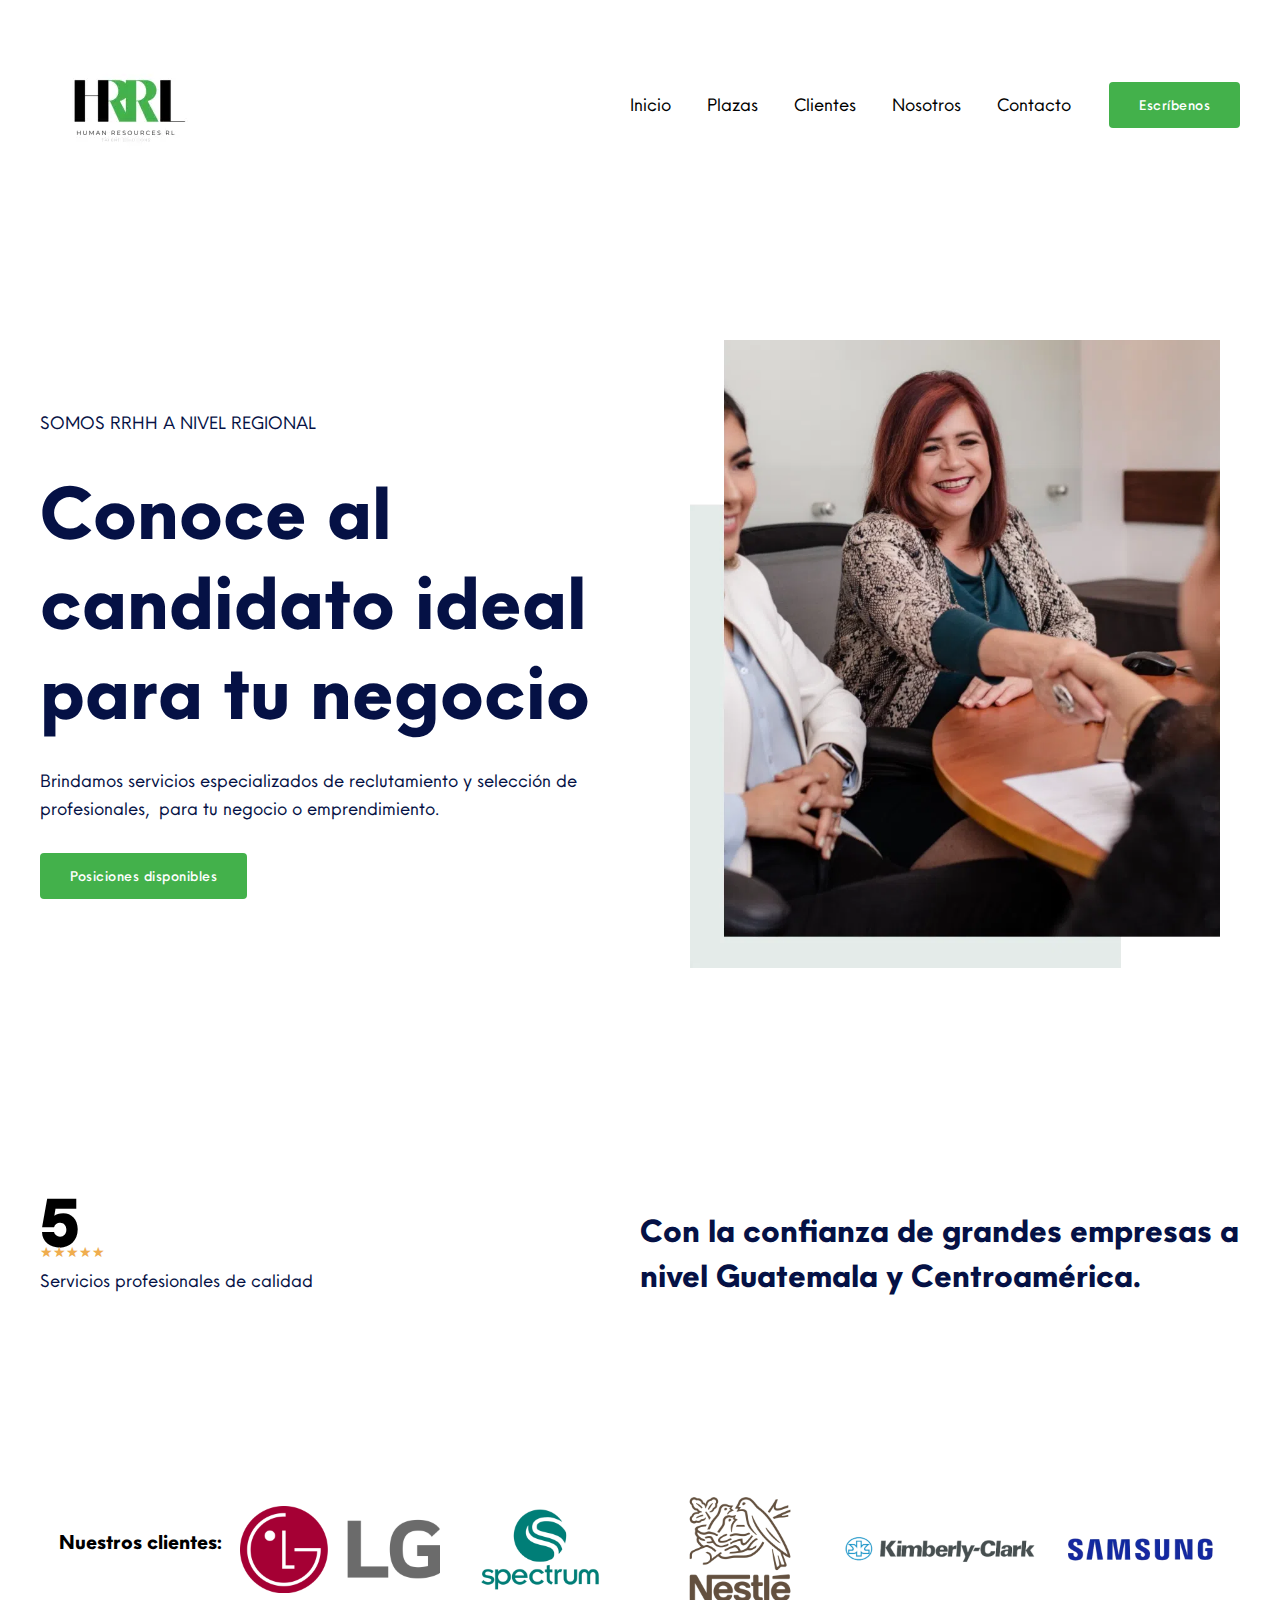
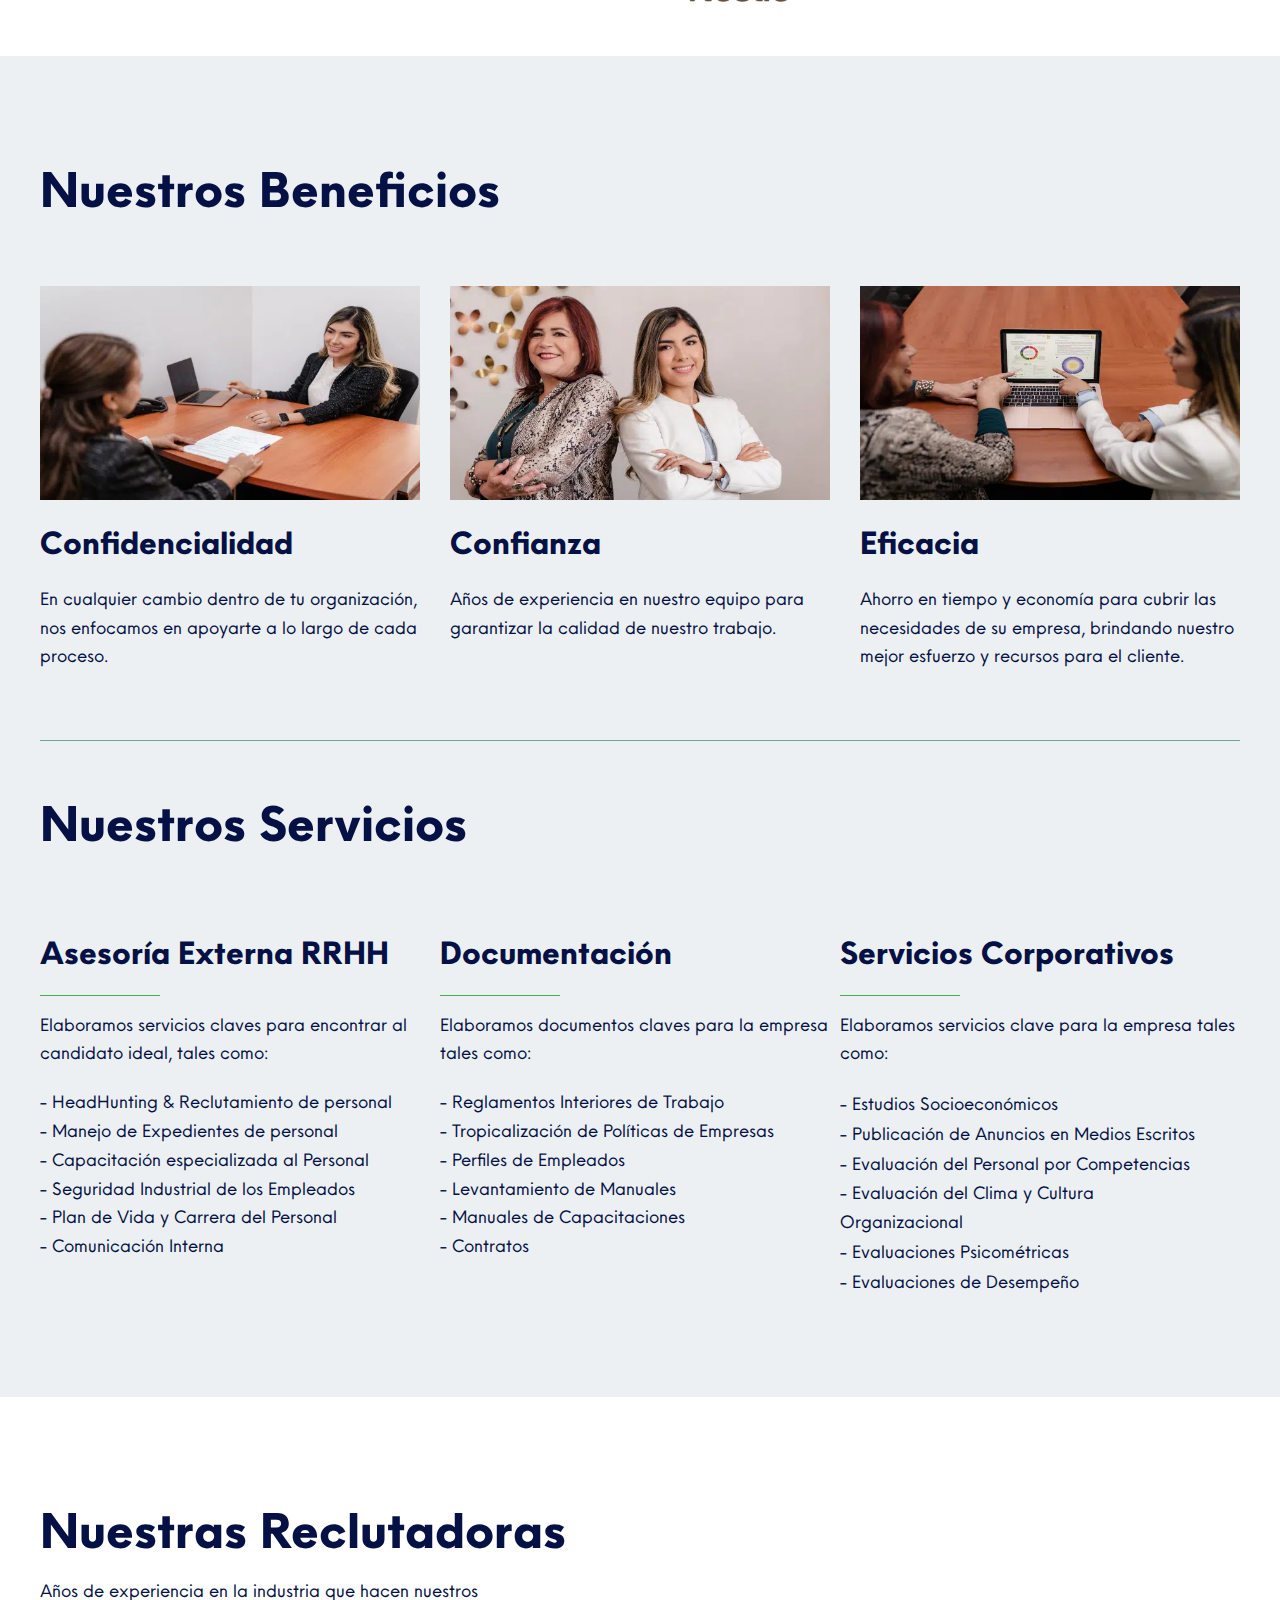
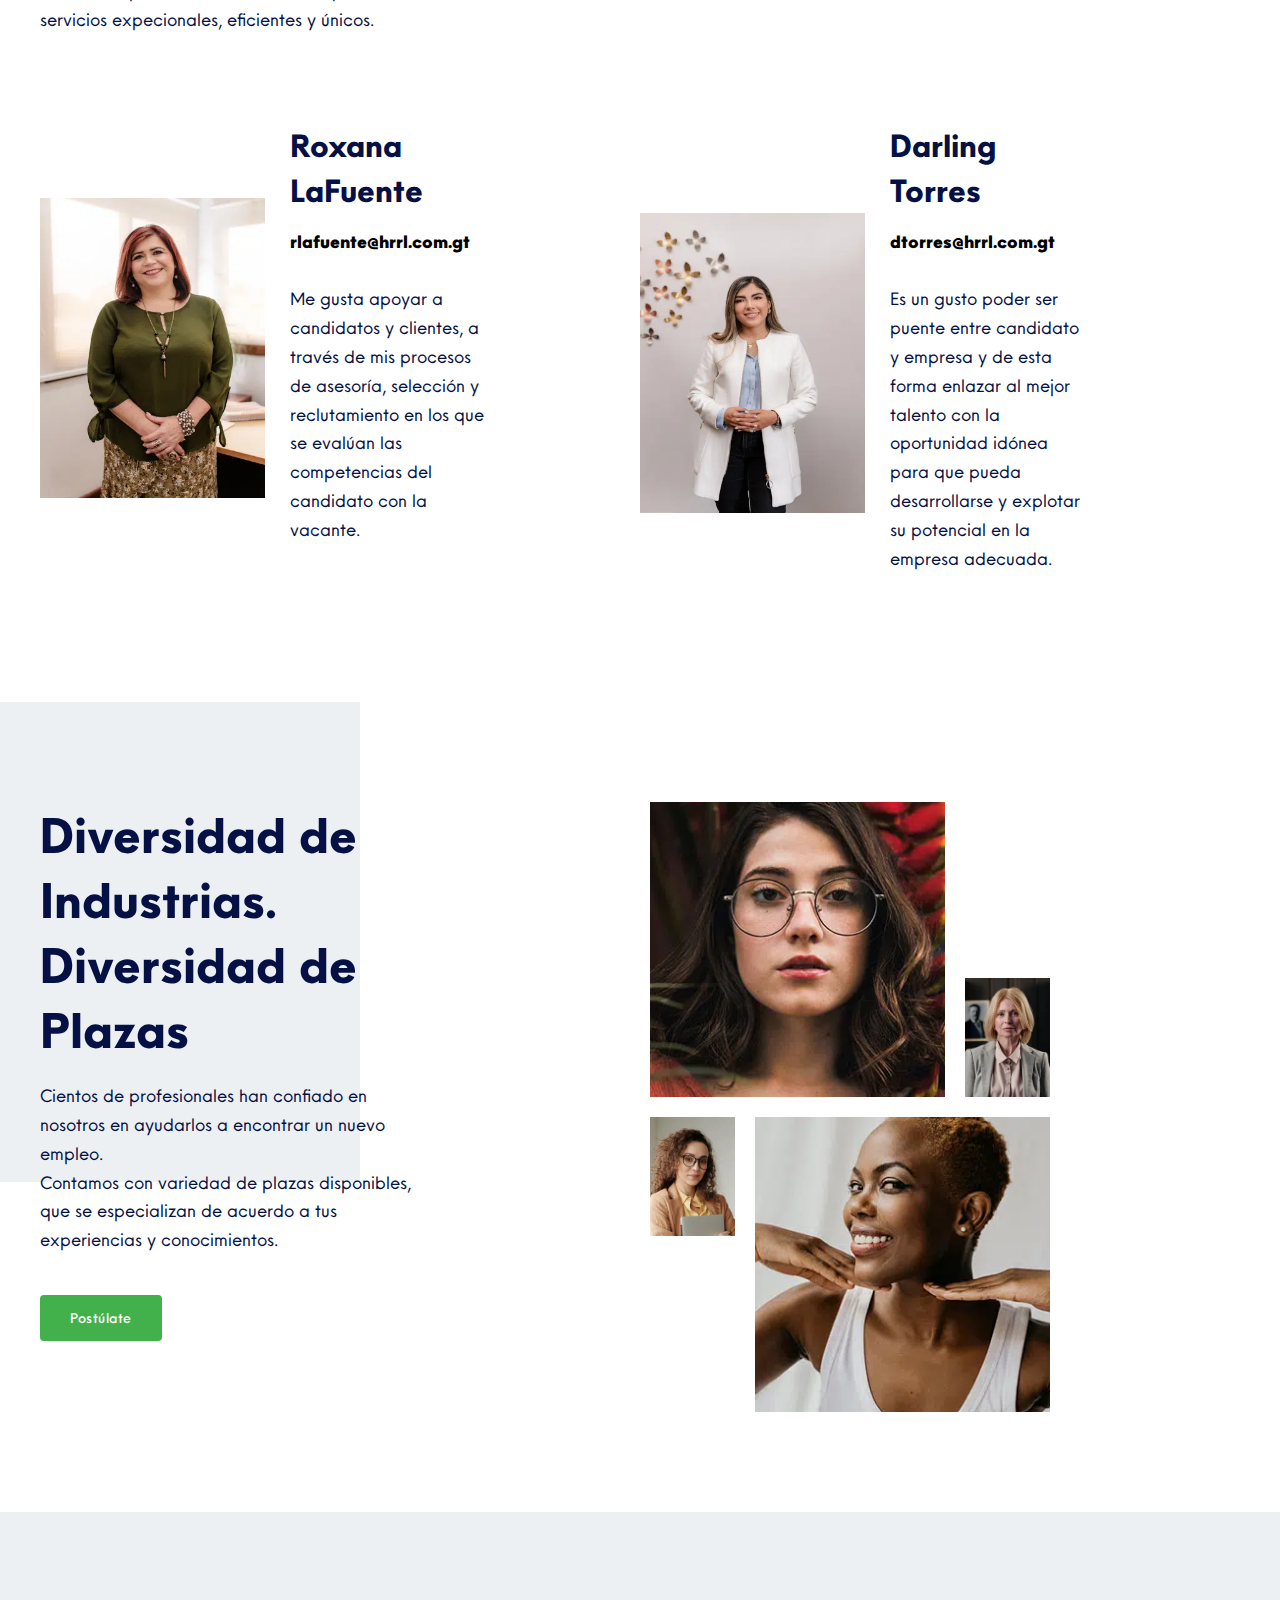
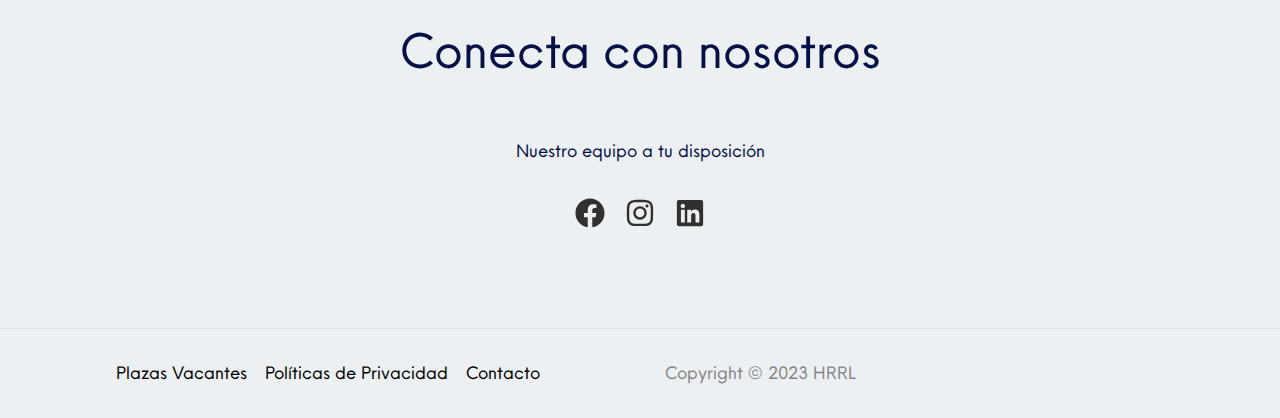
==== commit 97e43da5: "updates and tiitlte" ====
--- a/index.html
+++ b/index.html
@@ -1,13 +1,6 @@
 <!DOCTYPE html>
 <html lang="en-US">
 <head>
-	<!-- Google tag (gtag.js) -->
-<script async src="https://www.googletagmanager.com/gtag/js?id=G-BT4V4L9LHV"></script>
-<script>window.dataLayer = window.dataLayer || [];
-  function gtag(){dataLayer.push(arguments);}
-  gtag('js', new Date());
-
-  gtag('config', 'G-BT4V4L9LHV');</script>
 <meta charset="UTF-8">
 <meta name="viewport" content="width=device-width, initial-scale=1">
 	 <link rel="profile" href="https://gmpg.org/xfn/11"> 
@@ -82,9 +75,9 @@
 	background: none !important;
 	padding: 0 !important;
 }</style>
-	<link rel="stylesheet" id="astra-bb-builder-css" href="https://joseeruano.github.io/hrrl/wp-content/themes/astra/assets/css/minified/compatibility/page-builder/bb-plugin.min.css?ver=4.3.0" media="all">
-<link rel="stylesheet" id="astra-theme-css-css" href="https://joseeruano.github.io/hrrl/wp-content/themes/astra/assets/css/minified/frontend.min.css?ver=4.3.0" media="all">
-<style id="astra-theme-css-inline-css">.ast-no-sidebar .entry-content .alignfull {margin-left: calc( -50vw + 50%);margin-right: calc( -50vw + 50%);max-width: 100vw;width: 100vw;}.ast-no-sidebar .entry-content .alignwide {margin-left: calc(-41vw + 50%);margin-right: calc(-41vw + 50%);max-width: unset;width: unset;}.ast-no-sidebar .entry-content .alignfull .alignfull,.ast-no-sidebar .entry-content .alignfull .alignwide,.ast-no-sidebar .entry-content .alignwide .alignfull,.ast-no-sidebar .entry-content .alignwide .alignwide,.ast-no-sidebar .entry-content .wp-block-column .alignfull,.ast-no-sidebar .entry-content .wp-block-column .alignwide{width: 100%;margin-left: auto;margin-right: auto;}.wp-block-gallery,.blocks-gallery-grid {margin: 0;}.wp-block-separator {max-width: 100px;}.wp-block-separator.is-style-wide,.wp-block-separator.is-style-dots {max-width: none;}.entry-content .has-2-columns .wp-block-column:first-child {padding-right: 10px;}.entry-content .has-2-columns .wp-block-column:last-child {padding-left: 10px;}@media (max-width: 782px) {.entry-content .wp-block-columns .wp-block-column {flex-basis: 100%;}.entry-content .has-2-columns .wp-block-column:first-child {padding-right: 0;}.entry-content .has-2-columns .wp-block-column:last-child {padding-left: 0;}}body .entry-content .wp-block-latest-posts {margin-left: 0;}body .entry-content .wp-block-latest-posts li {list-style: none;}.ast-no-sidebar .ast-container .entry-content .wp-block-latest-posts {margin-left: 0;}.ast-header-break-point .entry-content .alignwide {margin-left: auto;margin-right: auto;}.entry-content .blocks-gallery-item img {margin-bottom: auto;}.wp-block-pullquote {border-top: 4px solid #555d66;border-bottom: 4px solid #555d66;color: #40464d;}:root{--ast-container-default-xlg-padding:6.67em;--ast-container-default-lg-padding:5.67em;--ast-container-default-slg-padding:4.34em;--ast-container-default-md-padding:3.34em;--ast-container-default-sm-padding:6.67em;--ast-container-default-xs-padding:2.4em;--ast-container-default-xxs-padding:1.4em;--ast-code-block-background:#EEEEEE;--ast-comment-inputs-background:#FAFAFA;}html{font-size:112.5%;}a,.page-title{color:#000000;}a:hover,a:focus{color:#43b14b;}body,button,input,select,textarea,.ast-button,.ast-custom-button{font-family:Neue Einstellung,Helvetica,Arial,sans-serif;font-weight:400;font-size:18px;font-size:1rem;line-height:1.6em;}blockquote{color:#000000;}h1,.entry-content h1,h2,.entry-content h2,h3,.entry-content h3,h4,.entry-content h4,h5,.entry-content h5,h6,.entry-content h6,.site-title,.site-title a{font-family:Neue Einstellung,Helvetica,Arial,sans-serif;font-weight:900;}.site-title{font-size:35px;font-size:1.9444444444444rem;display:none;}header .custom-logo-link img{max-width:174px;}.astra-logo-svg{width:174px;}.site-header .site-description{font-size:15px;font-size:0.83333333333333rem;display:none;}.entry-title{font-size:26px;font-size:1.4444444444444rem;}h1,.entry-content h1{font-size:75px;font-size:4.1666666666667rem;font-weight:900;font-family:Neue Einstellung,Helvetica,Arial,sans-serif;}h2,.entry-content h2{font-size:50px;font-size:2.7777777777778rem;font-weight:900;font-family:Neue Einstellung,Helvetica,Arial,sans-serif;}h3,.entry-content h3{font-size:32px;font-size:1.7777777777778rem;font-weight:900;font-family:Neue Einstellung,Helvetica,Arial,sans-serif;}h4,.entry-content h4{font-size:20px;font-size:1.1111111111111rem;font-weight:900;font-family:Neue Einstellung,Helvetica,Arial,sans-serif;}h5,.entry-content h5{font-size:18px;font-size:1rem;font-weight:900;font-family:Neue Einstellung,Helvetica,Arial,sans-serif;}h6,.entry-content h6{font-size:15px;font-size:0.83333333333333rem;font-weight:900;font-family:Neue Einstellung,Helvetica,Arial,sans-serif;}::selection{background-color:#43b14b;color:#000000;}body,h1,.entry-title a,.entry-content h1,h2,.entry-content h2,h3,.entry-content h3,h4,.entry-content h4,h5,.entry-content h5,h6,.entry-content h6{color:#051145;}.tagcloud a:hover,.tagcloud a:focus,.tagcloud a.current-item{color:#ffffff;border-color:#000000;background-color:#000000;}input:focus,input[type="text"]:focus,input[type="email"]:focus,input[type="url"]:focus,input[type="password"]:focus,input[type="reset"]:focus,input[type="search"]:focus,textarea:focus{border-color:#000000;}input[type="radio"]:checked,input[type=reset],input[type="checkbox"]:checked,input[type="checkbox"]:hover:checked,input[type="checkbox"]:focus:checked,input[type=range]::-webkit-slider-thumb{border-color:#000000;background-color:#000000;box-shadow:none;}.site-footer a:hover + .post-count,.site-footer a:focus + .post-count{background:#000000;border-color:#000000;}.single .nav-links .nav-previous,.single .nav-links .nav-next{color:#000000;}.entry-meta,.entry-meta *{line-height:1.45;color:#000000;}.entry-meta a:hover,.entry-meta a:hover *,.entry-meta a:focus,.entry-meta a:focus *,.page-links > .page-link,.page-links .page-link:hover,.post-navigation a:hover{color:#43b14b;}#cat option,.secondary .calendar_wrap thead a,.secondary .calendar_wrap thead a:visited{color:#000000;}.secondary .calendar_wrap #today,.ast-progress-val span{background:#000000;}.secondary a:hover + .post-count,.secondary a:focus + .post-count{background:#000000;border-color:#000000;}.calendar_wrap #today > a{color:#ffffff;}.page-links .page-link,.single .post-navigation a{color:#000000;}.widget-title,.widget .wp-block-heading{font-size:25px;font-size:1.3888888888889rem;color:#051145;}a:focus-visible,.ast-menu-toggle:focus-visible,.site .skip-link:focus-visible,.wp-block-loginout input:focus-visible,.wp-block-search.wp-block-search__button-inside .wp-block-search__inside-wrapper,.ast-header-navigation-arrow:focus-visible,.woocommerce .wc-proceed-to-checkout > .checkout-button:focus-visible,.woocommerce .woocommerce-MyAccount-navigation ul li a:focus-visible,.ast-orders-table__row .ast-orders-table__cell:focus-visible,.woocommerce .woocommerce-order-details .order-again > .button:focus-visible,.woocommerce .woocommerce-message a.button.wc-forward:focus-visible,.woocommerce #minus_qty:focus-visible,.woocommerce #plus_qty:focus-visible,a#ast-apply-coupon:focus-visible,.woocommerce .woocommerce-info a:focus-visible,.woocommerce .astra-shop-summary-wrap a:focus-visible,.woocommerce a.wc-forward:focus-visible,#ast-apply-coupon:focus-visible,.woocommerce-js .woocommerce-mini-cart-item a.remove:focus-visible{outline-style:dotted;outline-color:inherit;outline-width:thin;border-color:transparent;}input:focus,input[type="text"]:focus,input[type="email"]:focus,input[type="url"]:focus,input[type="password"]:focus,input[type="reset"]:focus,input[type="search"]:focus,input[type="number"]:focus,textarea:focus,.wp-block-search__input:focus,[data-section="section-header-mobile-trigger"] .ast-button-wrap .ast-mobile-menu-trigger-minimal:focus,.ast-mobile-popup-drawer.active .menu-toggle-close:focus,.woocommerce-ordering select.orderby:focus,#ast-scroll-top:focus,#coupon_code:focus,.woocommerce-page #comment:focus,.woocommerce #reviews #respond input#submit:focus,.woocommerce a.add_to_cart_button:focus,.woocommerce .button.single_add_to_cart_button:focus,.woocommerce .woocommerce-cart-form button:focus,.woocommerce .woocommerce-cart-form__cart-item .quantity .qty:focus,.woocommerce .woocommerce-billing-fields .woocommerce-billing-fields__field-wrapper .woocommerce-input-wrapper > .input-text:focus,.woocommerce #order_comments:focus,.woocommerce #place_order:focus,.woocommerce .woocommerce-address-fields .woocommerce-address-fields__field-wrapper .woocommerce-input-wrapper > .input-text:focus,.woocommerce .woocommerce-MyAccount-content form button:focus,.woocommerce .woocommerce-MyAccount-content .woocommerce-EditAccountForm .woocommerce-form-row .woocommerce-Input.input-text:focus,.woocommerce .ast-woocommerce-container .woocommerce-pagination ul.page-numbers li a:focus,body #content .woocommerce form .form-row .select2-container--default .select2-selection--single:focus,#ast-coupon-code:focus,.woocommerce.woocommerce-js .quantity input[type=number]:focus,.woocommerce-js .woocommerce-mini-cart-item .quantity input[type=number]:focus,.woocommerce p#ast-coupon-trigger:focus{border-style:dotted;border-color:inherit;border-width:thin;outline-color:transparent;}.ast-logo-title-inline .site-logo-img{padding-right:1em;}.site-logo-img img{ transition:all 0.2s linear;}.ast-page-builder-template .hentry {margin: 0;}.ast-page-builder-template .site-content > .ast-container {max-width: 100%;padding: 0;}.ast-page-builder-template .site-content #primary {padding: 0;margin: 0;}.ast-page-builder-template .no-results {text-align: center;margin: 4em auto;}.ast-page-builder-template .ast-pagination {padding: 2em;}.ast-page-builder-template .entry-header.ast-no-title.ast-no-thumbnail {margin-top: 0;}.ast-page-builder-template .entry-header.ast-header-without-markup {margin-top: 0;margin-bottom: 0;}.ast-page-builder-template .entry-header.ast-no-title.ast-no-meta {margin-bottom: 0;}.ast-page-builder-template.single .post-navigation {padding-bottom: 2em;}.ast-page-builder-template.single-post .site-content > .ast-container {max-width: 100%;}.ast-page-builder-template .entry-header {margin-top: 4em;margin-left: auto;margin-right: auto;padding-left: 20px;padding-right: 20px;}.single.ast-page-builder-template .entry-header {padding-left: 20px;padding-right: 20px;}.ast-page-builder-template .ast-archive-description {margin: 4em auto 0;padding-left: 20px;padding-right: 20px;}.ast-page-builder-template.ast-no-sidebar .entry-content .alignwide {margin-left: 0;margin-right: 0;}.ast-header-break-point #ast-desktop-header{display:none;}@media (min-width:921px){#ast-mobile-header{display:none;}}.wp-block-buttons.aligncenter{justify-content:center;}@media (min-width:1200px){.wp-block-group .has-background{padding:20px;}}@media (min-width:1200px){.ast-no-sidebar.ast-separate-container .entry-content .wp-block-group.alignwide,.ast-no-sidebar.ast-separate-container .entry-content .wp-block-cover.alignwide{margin-left:-20px;margin-right:-20px;padding-left:20px;padding-right:20px;}.ast-no-sidebar.ast-separate-container .entry-content .wp-block-cover.alignfull,.ast-no-sidebar.ast-separate-container .entry-content .wp-block-group.alignfull{margin-left:-6.67em;margin-right:-6.67em;padding-left:6.67em;padding-right:6.67em;}}@media (min-width:1200px){.wp-block-cover-image.alignwide .wp-block-cover__inner-container,.wp-block-cover.alignwide .wp-block-cover__inner-container,.wp-block-cover-image.alignfull .wp-block-cover__inner-container,.wp-block-cover.alignfull .wp-block-cover__inner-container{width:100%;}}.wp-block-image.aligncenter{margin-left:auto;margin-right:auto;}.wp-block-table.aligncenter{margin-left:auto;margin-right:auto;}@media (max-width:921px){.ast-separate-container #primary,.ast-separate-container #secondary{padding:1.5em 0;}#primary,#secondary{padding:1.5em 0;margin:0;}.ast-left-sidebar #content > .ast-container{display:flex;flex-direction:column-reverse;width:100%;}.ast-separate-container .ast-article-post,.ast-separate-container .ast-article-single{padding:1.5em 2.14em;}.ast-author-box img.avatar{margin:20px 0 0 0;}}@media (min-width:922px){.ast-separate-container.ast-right-sidebar #primary,.ast-separate-container.ast-left-sidebar #primary{border:0;}.search-no-results.ast-separate-container #primary{margin-bottom:4em;}}.wp-block-button .wp-block-button__link{color:#ffffff;}.wp-block-button .wp-block-button__link:hover,.wp-block-button .wp-block-button__link:focus{color:#ffffff;background-color:#43b14b;border-color:#43b14b;}.wp-block-button .wp-block-button__link{border-style:solid;border-top-width:0px;border-right-width:0px;border-left-width:0px;border-bottom-width:0px;border-color:#43b14b;background-color:#43b14b;color:#ffffff;font-family:inherit;font-weight:500;line-height:1em;letter-spacing:0.5px;font-size:14px;font-size:0.77777777777778rem;border-top-left-radius:4px;border-top-right-radius:4px;border-bottom-right-radius:4px;border-bottom-left-radius:4px;padding-top:16px;padding-right:30px;padding-bottom:16px;padding-left:30px;}.menu-toggle,button,.ast-button,.ast-custom-button,.button,input#submit,input[type="button"],input[type="submit"],input[type="reset"]{border-style:solid;border-top-width:0px;border-right-width:0px;border-left-width:0px;border-bottom-width:0px;color:#ffffff;border-color:#43b14b;background-color:#43b14b;padding-top:16px;padding-right:30px;padding-bottom:16px;padding-left:30px;font-family:inherit;font-weight:500;font-size:14px;font-size:0.77777777777778rem;line-height:1em;letter-spacing:0.5px;border-top-left-radius:4px;border-top-right-radius:4px;border-bottom-right-radius:4px;border-bottom-left-radius:4px;}button:focus,.menu-toggle:hover,button:hover,.ast-button:hover,.ast-custom-button:hover .button:hover,.ast-custom-button:hover ,input[type=reset]:hover,input[type=reset]:focus,input#submit:hover,input#submit:focus,input[type="button"]:hover,input[type="button"]:focus,input[type="submit"]:hover,input[type="submit"]:focus{color:#ffffff;background-color:#43b14b;border-color:#43b14b;}@media (max-width:921px){.ast-mobile-header-stack .main-header-bar .ast-search-menu-icon{display:inline-block;}.ast-header-break-point.ast-header-custom-item-outside .ast-mobile-header-stack .main-header-bar .ast-search-icon{margin:0;}.ast-comment-avatar-wrap img{max-width:2.5em;}.ast-separate-container .ast-comment-list li.depth-1{padding:1.5em 2.14em;}.ast-separate-container .comment-respond{padding:2em 2.14em;}.ast-comment-meta{padding:0 1.8888em 1.3333em;}}@media (min-width:544px){.ast-container{max-width:100%;}}@media (max-width:544px){.ast-separate-container .ast-article-post,.ast-separate-container .ast-article-single,.ast-separate-container .comments-title,.ast-separate-container .ast-archive-description{padding:1.5em 1em;}.ast-separate-container #content .ast-container{padding-left:0.54em;padding-right:0.54em;}.ast-separate-container .ast-comment-list li.depth-1{padding:1.5em 1em;margin-bottom:1.5em;}.ast-separate-container .ast-comment-list .bypostauthor{padding:.5em;}.ast-search-menu-icon.ast-dropdown-active .search-field{width:170px;}}.ast-no-sidebar.ast-separate-container .entry-content .alignfull {margin-left: -6.67em;margin-right: -6.67em;width: auto;}@media (max-width: 1200px) {.ast-no-sidebar.ast-separate-container .entry-content .alignfull {margin-left: -2.4em;margin-right: -2.4em;}}@media (max-width: 768px) {.ast-no-sidebar.ast-separate-container .entry-content .alignfull {margin-left: -2.14em;margin-right: -2.14em;}}@media (max-width: 544px) {.ast-no-sidebar.ast-separate-container .entry-content .alignfull {margin-left: -1em;margin-right: -1em;}}.ast-no-sidebar.ast-separate-container .entry-content .alignwide {margin-left: -20px;margin-right: -20px;}.ast-no-sidebar.ast-separate-container .entry-content .wp-block-column .alignfull,.ast-no-sidebar.ast-separate-container .entry-content .wp-block-column .alignwide {margin-left: auto;margin-right: auto;width: 100%;}@media (max-width:921px){.site-title{display:none;}.site-header .site-description{display:none;}.entry-title{font-size:30px;}h1,.entry-content h1{font-size:45px;}h2,.entry-content h2{font-size:32px;}h3,.entry-content h3{font-size:25px;}}@media (max-width:544px){.site-title{display:none;}.site-header .site-description{display:none;}.entry-title{font-size:30px;}h1,.entry-content h1{font-size:30px;}h2,.entry-content h2{font-size:23px;}h3,.entry-content h3{font-size:20px;}header .custom-logo-link img,.ast-header-break-point .site-branding img,.ast-header-break-point .custom-logo-link img{max-width:116px;}.astra-logo-svg{width:116px;}.ast-header-break-point .site-logo-img .custom-mobile-logo-link img{max-width:116px;}}@media (max-width:921px){html{font-size:102.6%;}}@media (max-width:544px){html{font-size:102.6%;}}@media (min-width:922px){.ast-container{max-width:1240px;}}@font-face {font-family: "Astra";src: url(https://joseeruano.github.io/hrrl/wp-content/themes/astra/assets/fonts/astra.woff) format("woff"),url(https://joseeruano.github.io/hrrl/wp-content/themes/astra/assets/fonts/astra.ttf) format("truetype"),url(https://joseeruano.github.io/hrrl/wp-content/themes/astra/assets/fonts/astra.svg#astra) format("svg");font-weight: normal;font-style: normal;font-display: fallback;}@media (min-width:922px){.main-header-menu .sub-menu .menu-item.ast-left-align-sub-menu:hover > .sub-menu,.main-header-menu .sub-menu .menu-item.ast-left-align-sub-menu.focus > .sub-menu{margin-left:-0px;}}.astra-icon-down_arrow::after {content: "\e900";font-family: Astra;}.astra-icon-close::after {content: "\e5cd";font-family: Astra;}.astra-icon-drag_handle::after {content: "\e25d";font-family: Astra;}.astra-icon-format_align_justify::after {content: "\e235";font-family: Astra;}.astra-icon-menu::after {content: "\e5d2";font-family: Astra;}.astra-icon-reorder::after {content: "\e8fe";font-family: Astra;}.astra-icon-search::after {content: "\e8b6";font-family: Astra;}.astra-icon-zoom_in::after {content: "\e56b";font-family: Astra;}.astra-icon-check-circle::after {content: "\e901";font-family: Astra;}.astra-icon-shopping-cart::after {content: "\f07a";font-family: Astra;}.astra-icon-shopping-bag::after {content: "\f290";font-family: Astra;}.astra-icon-shopping-basket::after {content: "\f291";font-family: Astra;}.astra-icon-circle-o::after {content: "\e903";font-family: Astra;}.astra-icon-certificate::after {content: "\e902";font-family: Astra;}blockquote {padding: 1.2em;}:root .has-ast-global-color-0-color{color:var(--ast-global-color-0);}:root .has-ast-global-color-0-background-color{background-color:var(--ast-global-color-0);}:root .wp-block-button .has-ast-global-color-0-color{color:var(--ast-global-color-0);}:root .wp-block-button .has-ast-global-color-0-background-color{background-color:var(--ast-global-color-0);}:root .has-ast-global-color-1-color{color:var(--ast-global-color-1);}:root .has-ast-global-color-1-background-color{background-color:var(--ast-global-color-1);}:root .wp-block-button .has-ast-global-color-1-color{color:var(--ast-global-color-1);}:root .wp-block-button .has-ast-global-color-1-background-color{background-color:var(--ast-global-color-1);}:root .has-ast-global-color-2-color{color:var(--ast-global-color-2);}:root .has-ast-global-color-2-background-color{background-color:var(--ast-global-color-2);}:root .wp-block-button .has-ast-global-color-2-color{color:var(--ast-global-color-2);}:root .wp-block-button .has-ast-global-color-2-background-color{background-color:var(--ast-global-color-2);}:root .has-ast-global-color-3-color{color:var(--ast-global-color-3);}:root .has-ast-global-color-3-background-color{background-color:var(--ast-global-color-3);}:root .wp-block-button .has-ast-global-color-3-color{color:var(--ast-global-color-3);}:root .wp-block-button .has-ast-global-color-3-background-color{background-color:var(--ast-global-color-3);}:root .has-ast-global-color-4-color{color:var(--ast-global-color-4);}:root .has-ast-global-color-4-background-color{background-color:var(--ast-global-color-4);}:root .wp-block-button .has-ast-global-color-4-color{color:var(--ast-global-color-4);}:root .wp-block-button .has-ast-global-color-4-background-color{background-color:var(--ast-global-color-4);}:root .has-ast-global-color-5-color{color:var(--ast-global-color-5);}:root .has-ast-global-color-5-background-color{background-color:var(--ast-global-color-5);}:root .wp-block-button .has-ast-global-color-5-color{color:var(--ast-global-color-5);}:root .wp-block-button .has-ast-global-color-5-background-color{background-color:var(--ast-global-color-5);}:root .has-ast-global-color-6-color{color:var(--ast-global-color-6);}:root .has-ast-global-color-6-background-color{background-color:var(--ast-global-color-6);}:root .wp-block-button .has-ast-global-color-6-color{color:var(--ast-global-color-6);}:root .wp-block-button .has-ast-global-color-6-background-color{background-color:var(--ast-global-color-6);}:root .has-ast-global-color-7-color{color:var(--ast-global-color-7);}:root .has-ast-global-color-7-background-color{background-color:var(--ast-global-color-7);}:root .wp-block-button .has-ast-global-color-7-color{color:var(--ast-global-color-7);}:root .wp-block-button .has-ast-global-color-7-background-color{background-color:var(--ast-global-color-7);}:root .has-ast-global-color-8-color{color:var(--ast-global-color-8);}:root .has-ast-global-color-8-background-color{background-color:var(--ast-global-color-8);}:root .wp-block-button .has-ast-global-color-8-color{color:var(--ast-global-color-8);}:root .wp-block-button .has-ast-global-color-8-background-color{background-color:var(--ast-global-color-8);}:root{--ast-global-color-0:#0170B9;--ast-global-color-1:#3a3a3a;--ast-global-color-2:#3a3a3a;--ast-global-color-3:#4B4F58;--ast-global-color-4:#F5F5F5;--ast-global-color-5:#FFFFFF;--ast-global-color-6:#F2F5F7;--ast-global-color-7:#424242;--ast-global-color-8:#000000;}:root {--ast-border-color : #dddddd;}.ast-single-entry-banner {-js-display: flex;display: flex;flex-direction: column;justify-content: center;text-align: center;position: relative;background: #eeeeee;}.ast-single-entry-banner[data-banner-layout="layout-1"] {max-width: 1200px;background: inherit;padding: 20px 0;}.ast-single-entry-banner[data-banner-width-type="custom"] {margin: 0 auto;width: 100%;}.ast-single-entry-banner + .site-content .entry-header {margin-bottom: 0;}header.entry-header .entry-title{font-size:32px;font-size:1.7777777777778rem;}header.entry-header > *:not(:last-child){margin-bottom:10px;}@media (max-width:921px){header.entry-header .entry-title{font-size:40px;font-size:2.2222222222222rem;}}@media (max-width:544px){header.entry-header .entry-title{font-size:26px;font-size:1.4444444444444rem;}}.ast-archive-entry-banner {-js-display: flex;display: flex;flex-direction: column;justify-content: center;text-align: center;position: relative;background: #eeeeee;}.ast-archive-entry-banner[data-banner-width-type="custom"] {margin: 0 auto;width: 100%;}.ast-archive-entry-banner[data-banner-layout="layout-1"] {background: inherit;padding: 20px 0;text-align: left;}body.archive .ast-archive-description{max-width:1200px;width:100%;text-align:left;padding-top:3em;padding-right:3em;padding-bottom:3em;padding-left:3em;}body.archive .ast-archive-description .ast-archive-title,body.archive .ast-archive-description .ast-archive-title *{font-size:26px;font-size:1.4444444444444rem;}body.archive .ast-archive-description > *:not(:last-child){margin-bottom:10px;}@media (max-width:921px){body.archive .ast-archive-description{text-align:left;}}@media (max-width:544px){body.archive .ast-archive-description{text-align:left;}}.ast-breadcrumbs .trail-browse,.ast-breadcrumbs .trail-items,.ast-breadcrumbs .trail-items li{display:inline-block;margin:0;padding:0;border:none;background:inherit;text-indent:0;text-decoration:none;}.ast-breadcrumbs .trail-browse{font-size:inherit;font-style:inherit;font-weight:inherit;color:inherit;}.ast-breadcrumbs .trail-items{list-style:none;}.trail-items li::after{padding:0 0.3em;content:"\00bb";}.trail-items li:last-of-type::after{display:none;}h1,.entry-content h1,h2,.entry-content h2,h3,.entry-content h3,h4,.entry-content h4,h5,.entry-content h5,h6,.entry-content h6{color:#051145;}@media (max-width:921px){.ast-builder-grid-row-container.ast-builder-grid-row-tablet-3-firstrow .ast-builder-grid-row > *:first-child,.ast-builder-grid-row-container.ast-builder-grid-row-tablet-3-lastrow .ast-builder-grid-row > *:last-child{grid-column:1 / -1;}}@media (max-width:544px){.ast-builder-grid-row-container.ast-builder-grid-row-mobile-3-firstrow .ast-builder-grid-row > *:first-child,.ast-builder-grid-row-container.ast-builder-grid-row-mobile-3-lastrow .ast-builder-grid-row > *:last-child{grid-column:1 / -1;}}.ast-builder-layout-element[data-section="title_tagline"]{display:flex;}@media (max-width:921px){.ast-header-break-point .ast-builder-layout-element[data-section="title_tagline"]{display:flex;}}@media (max-width:544px){.ast-header-break-point .ast-builder-layout-element[data-section="title_tagline"]{display:flex;}}[data-section*="section-hb-button-"] .menu-link{display:none;}.ast-header-button-1[data-section*="section-hb-button-"] .ast-builder-button-wrap .ast-custom-button{line-height:1em;}.ast-header-button-1[data-section="section-hb-button-1"]{display:flex;}@media (max-width:921px){.ast-header-break-point .ast-header-button-1[data-section="section-hb-button-1"]{display:flex;}}@media (max-width:544px){.ast-header-break-point .ast-header-button-1[data-section="section-hb-button-1"]{display:flex;}}.ast-builder-menu-1{font-family:inherit;font-weight:inherit;}.ast-builder-menu-1 .sub-menu,.ast-builder-menu-1 .inline-on-mobile .sub-menu{border-top-width:2px;border-bottom-width:0;border-right-width:0;border-left-width:0;border-color:#43b14b;border-style:solid;}.ast-builder-menu-1 .main-header-menu > .menu-item > .sub-menu,.ast-builder-menu-1 .main-header-menu > .menu-item > .astra-full-megamenu-wrapper{margin-top:0;}.ast-desktop .ast-builder-menu-1 .main-header-menu > .menu-item > .sub-menu:before,.ast-desktop .ast-builder-menu-1 .main-header-menu > .menu-item > .astra-full-megamenu-wrapper:before{height:calc( 0px + 5px );}.ast-desktop .ast-builder-menu-1 .menu-item .sub-menu .menu-link{border-style:none;}@media (max-width:921px){.ast-header-break-point .ast-builder-menu-1 .menu-item.menu-item-has-children > .ast-menu-toggle{top:0;}.ast-builder-menu-1 .inline-on-mobile .menu-item.menu-item-has-children > .ast-menu-toggle{right:-15px;}.ast-builder-menu-1 .menu-item-has-children > .menu-link:after{content:unset;}.ast-builder-menu-1 .main-header-menu > .menu-item > .sub-menu,.ast-builder-menu-1 .main-header-menu > .menu-item > .astra-full-megamenu-wrapper{margin-top:0;}}@media (max-width:544px){.ast-header-break-point .ast-builder-menu-1 .menu-item.menu-item-has-children > .ast-menu-toggle{top:0;}.ast-builder-menu-1 .main-header-menu > .menu-item > .sub-menu,.ast-builder-menu-1 .main-header-menu > .menu-item > .astra-full-megamenu-wrapper{margin-top:0;}}.ast-builder-menu-1{display:flex;}@media (max-width:921px){.ast-header-break-point .ast-builder-menu-1{display:flex;}}@media (max-width:544px){.ast-header-break-point .ast-builder-menu-1{display:flex;}}.site-below-footer-wrap{padding-top:20px;padding-bottom:20px;}.site-below-footer-wrap[data-section="section-below-footer-builder"]{background-color:#ecf0f2;;background-image:none;;min-height:80px;border-style:solid;border-width:0px;border-top-width:1px;border-top-color:#e1e4e6;}.site-below-footer-wrap[data-section="section-below-footer-builder"] .ast-builder-grid-row{max-width:1200px;margin-left:auto;margin-right:auto;}.site-below-footer-wrap[data-section="section-below-footer-builder"] .ast-builder-grid-row,.site-below-footer-wrap[data-section="section-below-footer-builder"] .site-footer-section{align-items:flex-start;}.site-below-footer-wrap[data-section="section-below-footer-builder"].ast-footer-row-inline .site-footer-section{display:flex;margin-bottom:0;}.ast-builder-grid-row-2-equal .ast-builder-grid-row{grid-template-columns:repeat( 2,1fr );}@media (max-width:921px){.site-below-footer-wrap[data-section="section-below-footer-builder"].ast-footer-row-tablet-inline .site-footer-section{display:flex;margin-bottom:0;}.site-below-footer-wrap[data-section="section-below-footer-builder"].ast-footer-row-tablet-stack .site-footer-section{display:block;margin-bottom:10px;}.ast-builder-grid-row-container.ast-builder-grid-row-tablet-2-equal .ast-builder-grid-row{grid-template-columns:repeat( 2,1fr );}}@media (max-width:544px){.site-below-footer-wrap[data-section="section-below-footer-builder"].ast-footer-row-mobile-inline .site-footer-section{display:flex;margin-bottom:0;}.site-below-footer-wrap[data-section="section-below-footer-builder"].ast-footer-row-mobile-stack .site-footer-section{display:block;margin-bottom:10px;}.ast-builder-grid-row-container.ast-builder-grid-row-mobile-full .ast-builder-grid-row{grid-template-columns:1fr;}}.site-below-footer-wrap[data-section="section-below-footer-builder"]{padding-top:30px;padding-bottom:30px;padding-left:30px;padding-right:30px;}.site-below-footer-wrap[data-section="section-below-footer-builder"]{display:grid;}@media (max-width:921px){.ast-header-break-point .site-below-footer-wrap[data-section="section-below-footer-builder"]{display:grid;}}@media (max-width:544px){.ast-header-break-point .site-below-footer-wrap[data-section="section-below-footer-builder"]{display:grid;}}.ast-footer-copyright{text-align:left;}.ast-footer-copyright {color:#868686;}@media (max-width:921px){.ast-footer-copyright{text-align:left;}}@media (max-width:544px){.ast-footer-copyright{text-align:center;}}.ast-footer-copyright.ast-builder-layout-element{display:flex;}@media (max-width:921px){.ast-header-break-point .ast-footer-copyright.ast-builder-layout-element{display:flex;}}@media (max-width:544px){.ast-header-break-point .ast-footer-copyright.ast-builder-layout-element{display:flex;}}.ast-social-stack-desktop .ast-builder-social-element,.ast-social-stack-tablet .ast-builder-social-element,.ast-social-stack-mobile .ast-builder-social-element {margin-top: 6px;margin-bottom: 6px;}.social-show-label-true .ast-builder-social-element {width: auto;padding: 0 0.4em;}[data-section^="section-fb-social-icons-"] .footer-social-inner-wrap {text-align: center;}.ast-footer-social-wrap {width: 100%;}.ast-footer-social-wrap .ast-builder-social-element:first-child {margin-left: 0;}.ast-footer-social-wrap .ast-builder-social-element:last-child {margin-right: 0;}.ast-header-social-wrap .ast-builder-social-element:first-child {margin-left: 0;}.ast-header-social-wrap .ast-builder-social-element:last-child {margin-right: 0;}.ast-builder-social-element {line-height: 1;color: #3a3a3a;background: transparent;vertical-align: middle;transition: all 0.01s;margin-left: 6px;margin-right: 6px;justify-content: center;align-items: center;}.ast-builder-social-element {line-height: 1;color: #3a3a3a;background: transparent;vertical-align: middle;transition: all 0.01s;margin-left: 6px;margin-right: 6px;justify-content: center;align-items: center;}.ast-builder-social-element .social-item-label {padding-left: 6px;}.ast-footer-social-1-wrap .ast-builder-social-element{margin-left:10px;margin-right:10px;}.ast-footer-social-1-wrap .ast-builder-social-element svg{width:30px;height:30px;}.ast-footer-social-1-wrap .ast-social-color-type-custom svg{fill:#303030;}.ast-footer-social-1-wrap .ast-social-color-type-custom .ast-builder-social-element:hover{color:#1c7261;}.ast-footer-social-1-wrap .ast-social-color-type-custom .ast-builder-social-element:hover svg{fill:#1c7261;}.ast-footer-social-1-wrap .ast-social-color-type-custom .social-item-label{color:#303030;}.ast-footer-social-1-wrap .ast-builder-social-element:hover .social-item-label{color:#1c7261;}[data-section="section-fb-social-icons-1"] .footer-social-inner-wrap{text-align:center;}@media (max-width:921px){[data-section="section-fb-social-icons-1"] .footer-social-inner-wrap{text-align:center;}}@media (max-width:544px){.ast-footer-social-1-wrap .ast-builder-social-element svg{width:30px;height:30px;}[data-section="section-fb-social-icons-1"] .footer-social-inner-wrap{text-align:center;}}.ast-builder-layout-element[data-section="section-fb-social-icons-1"]{display:flex;}@media (max-width:921px){.ast-header-break-point .ast-builder-layout-element[data-section="section-fb-social-icons-1"]{display:flex;}}@media (max-width:544px){.ast-header-break-point .ast-builder-layout-element[data-section="section-fb-social-icons-1"]{display:flex;}}.site-primary-footer-wrap{padding-top:45px;padding-bottom:45px;}.site-primary-footer-wrap[data-section="section-primary-footer-builder"]{background-color:#ecf0f2;;background-image:none;;}.site-primary-footer-wrap[data-section="section-primary-footer-builder"] .ast-builder-grid-row{max-width:1200px;margin-left:auto;margin-right:auto;}.site-primary-footer-wrap[data-section="section-primary-footer-builder"] .ast-builder-grid-row,.site-primary-footer-wrap[data-section="section-primary-footer-builder"] .site-footer-section{align-items:flex-start;}.site-primary-footer-wrap[data-section="section-primary-footer-builder"].ast-footer-row-inline .site-footer-section{display:flex;margin-bottom:0;}.ast-builder-grid-row-3-cwide .ast-builder-grid-row{grid-template-columns:1fr 3fr 1fr;}@media (max-width:921px){.site-primary-footer-wrap[data-section="section-primary-footer-builder"].ast-footer-row-tablet-inline .site-footer-section{display:flex;margin-bottom:0;}.site-primary-footer-wrap[data-section="section-primary-footer-builder"].ast-footer-row-tablet-stack .site-footer-section{display:block;margin-bottom:10px;}.ast-builder-grid-row-container.ast-builder-grid-row-tablet-full .ast-builder-grid-row{grid-template-columns:1fr;}}@media (max-width:544px){.site-primary-footer-wrap[data-section="section-primary-footer-builder"].ast-footer-row-mobile-inline .site-footer-section{display:flex;margin-bottom:0;}.site-primary-footer-wrap[data-section="section-primary-footer-builder"].ast-footer-row-mobile-stack .site-footer-section{display:block;margin-bottom:10px;}.ast-builder-grid-row-container.ast-builder-grid-row-mobile-full .ast-builder-grid-row{grid-template-columns:1fr;}}.site-primary-footer-wrap[data-section="section-primary-footer-builder"]{padding-top:100px;padding-bottom:100px;padding-left:30px;padding-right:30px;}@media (max-width:921px){.site-primary-footer-wrap[data-section="section-primary-footer-builder"]{padding-top:50px;padding-bottom:30px;padding-left:25px;padding-right:25px;}}@media (max-width:544px){.site-primary-footer-wrap[data-section="section-primary-footer-builder"]{padding-top:50px;padding-bottom:30px;padding-left:20px;padding-right:20px;}}.site-primary-footer-wrap[data-section="section-primary-footer-builder"]{display:grid;}@media (max-width:921px){.ast-header-break-point .site-primary-footer-wrap[data-section="section-primary-footer-builder"]{display:grid;}}@media (max-width:544px){.ast-header-break-point .site-primary-footer-wrap[data-section="section-primary-footer-builder"]{display:grid;}}.footer-widget-area[data-section="sidebar-widgets-footer-widget-1"] .footer-widget-area-inner{text-align:center;}@media (max-width:921px){.footer-widget-area[data-section="sidebar-widgets-footer-widget-1"] .footer-widget-area-inner{text-align:center;}}@media (max-width:544px){.footer-widget-area[data-section="sidebar-widgets-footer-widget-1"] .footer-widget-area-inner{text-align:center;}}.footer-widget-area[data-section="sidebar-widgets-footer-widget-1"] .widget-title{font-size:50px;font-size:2.7777777777778rem;}.footer-widget-area[data-section="sidebar-widgets-footer-widget-1"]{display:block;}@media (max-width:921px){.ast-header-break-point .footer-widget-area[data-section="sidebar-widgets-footer-widget-1"]{display:block;}}@media (max-width:544px){.ast-header-break-point .footer-widget-area[data-section="sidebar-widgets-footer-widget-1"]{display:block;}}.ast-header-break-point .main-header-bar{border-bottom-width:0;}@media (min-width:922px){.main-header-bar{border-bottom-width:0;}}.main-header-menu .menu-item, #astra-footer-menu .menu-item, .main-header-bar .ast-masthead-custom-menu-items{-js-display:flex;display:flex;-webkit-box-pack:center;-webkit-justify-content:center;-moz-box-pack:center;-ms-flex-pack:center;justify-content:center;-webkit-box-orient:vertical;-webkit-box-direction:normal;-webkit-flex-direction:column;-moz-box-orient:vertical;-moz-box-direction:normal;-ms-flex-direction:column;flex-direction:column;}.main-header-menu > .menu-item > .menu-link, #astra-footer-menu > .menu-item > .menu-link{height:100%;-webkit-box-align:center;-webkit-align-items:center;-moz-box-align:center;-ms-flex-align:center;align-items:center;-js-display:flex;display:flex;}.main-header-menu .sub-menu .menu-item.menu-item-has-children > .menu-link:after{position:absolute;right:1em;top:50%;transform:translate(0,-50%) rotate(270deg);}.ast-header-break-point .main-header-bar .main-header-bar-navigation .page_item_has_children > .ast-menu-toggle::before, .ast-header-break-point .main-header-bar .main-header-bar-navigation .menu-item-has-children > .ast-menu-toggle::before, .ast-mobile-popup-drawer .main-header-bar-navigation .menu-item-has-children>.ast-menu-toggle::before, .ast-header-break-point .ast-mobile-header-wrap .main-header-bar-navigation .menu-item-has-children > .ast-menu-toggle::before{font-weight:bold;content:"\e900";font-family:Astra;text-decoration:inherit;display:inline-block;}.ast-header-break-point .main-navigation ul.sub-menu .menu-item .menu-link:before{content:"\e900";font-family:Astra;font-size:.65em;text-decoration:inherit;display:inline-block;transform:translate(0, -2px) rotateZ(270deg);margin-right:5px;}.widget_search .search-form:after{font-family:Astra;font-size:1.2em;font-weight:normal;content:"\e8b6";position:absolute;top:50%;right:15px;transform:translate(0, -50%);}.astra-search-icon::before{content:"\e8b6";font-family:Astra;font-style:normal;font-weight:normal;text-decoration:inherit;text-align:center;-webkit-font-smoothing:antialiased;-moz-osx-font-smoothing:grayscale;z-index:3;}.main-header-bar .main-header-bar-navigation .page_item_has_children > a:after, .main-header-bar .main-header-bar-navigation .menu-item-has-children > a:after, .menu-item-has-children .ast-header-navigation-arrow:after{content:"\e900";display:inline-block;font-family:Astra;font-size:.6rem;font-weight:bold;text-rendering:auto;-webkit-font-smoothing:antialiased;-moz-osx-font-smoothing:grayscale;margin-left:10px;line-height:normal;}.menu-item-has-children .sub-menu .ast-header-navigation-arrow:after{margin-left:0;}.ast-mobile-popup-drawer .main-header-bar-navigation .ast-submenu-expanded>.ast-menu-toggle::before{transform:rotateX(180deg);}.ast-header-break-point .main-header-bar-navigation .menu-item-has-children > .menu-link:after{display:none;}.ast-separate-container .blog-layout-1, .ast-separate-container .blog-layout-2, .ast-separate-container .blog-layout-3{background-color:transparent;background-image:none;}.ast-separate-container .ast-article-post{background-color:var(--ast-global-color-5);;background-image:none;;}@media (max-width:921px){.ast-separate-container .ast-article-post{background-color:var(--ast-global-color-5);;background-image:none;;}}@media (max-width:544px){.ast-separate-container .ast-article-post{background-color:var(--ast-global-color-5);;background-image:none;;}}.ast-separate-container .ast-article-single:not(.ast-related-post), .ast-separate-container .comments-area .comment-respond,.ast-separate-container .comments-area .ast-comment-list li, .woocommerce.ast-separate-container .ast-woocommerce-container, .ast-separate-container .error-404, .ast-separate-container .no-results, .single.ast-separate-container  .ast-author-meta, .ast-separate-container .related-posts-title-wrapper,.ast-separate-container .comments-count-wrapper, .ast-box-layout.ast-plain-container .site-content,.ast-padded-layout.ast-plain-container .site-content, .ast-separate-container .comments-area .comments-title, .ast-separate-container .ast-archive-description{background-color:var(--ast-global-color-5);;background-image:none;;}@media (max-width:921px){.ast-separate-container .ast-article-single:not(.ast-related-post), .ast-separate-container .comments-area .comment-respond,.ast-separate-container .comments-area .ast-comment-list li, .woocommerce.ast-separate-container .ast-woocommerce-container, .ast-separate-container .error-404, .ast-separate-container .no-results, .single.ast-separate-container  .ast-author-meta, .ast-separate-container .related-posts-title-wrapper,.ast-separate-container .comments-count-wrapper, .ast-box-layout.ast-plain-container .site-content,.ast-padded-layout.ast-plain-container .site-content, .ast-separate-container .comments-area .comments-title, .ast-separate-container .ast-archive-description{background-color:var(--ast-global-color-5);;background-image:none;;}}@media (max-width:544px){.ast-separate-container .ast-article-single:not(.ast-related-post), .ast-separate-container .comments-area .comment-respond,.ast-separate-container .comments-area .ast-comment-list li, .woocommerce.ast-separate-container .ast-woocommerce-container, .ast-separate-container .error-404, .ast-separate-container .no-results, .single.ast-separate-container  .ast-author-meta, .ast-separate-container .related-posts-title-wrapper,.ast-separate-container .comments-count-wrapper, .ast-box-layout.ast-plain-container .site-content,.ast-padded-layout.ast-plain-container .site-content, .ast-separate-container .comments-area .comments-title, .ast-separate-container .ast-archive-description{background-color:var(--ast-global-color-5);;background-image:none;;}}.ast-separate-container.ast-two-container #secondary .widget{background-color:var(--ast-global-color-5);;background-image:none;;}@media (max-width:921px){.ast-separate-container.ast-two-container #secondary .widget{background-color:var(--ast-global-color-5);;background-image:none;;}}@media (max-width:544px){.ast-separate-container.ast-two-container #secondary .widget{background-color:var(--ast-global-color-5);;background-image:none;;}}
+	<link rel="stylesheet" id="astra-bb-builder-css" href="https://joseeruano.github.io/hrrl/wp-content/themes/astra/assets/css/minified/compatibility/page-builder/bb-plugin.min.css?ver=4.3.1" media="all">
+<link rel="stylesheet" id="astra-theme-css-css" href="https://joseeruano.github.io/hrrl/wp-content/themes/astra/assets/css/minified/frontend.min.css?ver=4.3.1" media="all">
+<style id="astra-theme-css-inline-css">.ast-no-sidebar .entry-content .alignfull {margin-left: calc( -50vw + 50%);margin-right: calc( -50vw + 50%);max-width: 100vw;width: 100vw;}.ast-no-sidebar .entry-content .alignwide {margin-left: calc(-41vw + 50%);margin-right: calc(-41vw + 50%);max-width: unset;width: unset;}.ast-no-sidebar .entry-content .alignfull .alignfull,.ast-no-sidebar .entry-content .alignfull .alignwide,.ast-no-sidebar .entry-content .alignwide .alignfull,.ast-no-sidebar .entry-content .alignwide .alignwide,.ast-no-sidebar .entry-content .wp-block-column .alignfull,.ast-no-sidebar .entry-content .wp-block-column .alignwide{width: 100%;margin-left: auto;margin-right: auto;}.wp-block-gallery,.blocks-gallery-grid {margin: 0;}.wp-block-separator {max-width: 100px;}.wp-block-separator.is-style-wide,.wp-block-separator.is-style-dots {max-width: none;}.entry-content .has-2-columns .wp-block-column:first-child {padding-right: 10px;}.entry-content .has-2-columns .wp-block-column:last-child {padding-left: 10px;}@media (max-width: 782px) {.entry-content .wp-block-columns .wp-block-column {flex-basis: 100%;}.entry-content .has-2-columns .wp-block-column:first-child {padding-right: 0;}.entry-content .has-2-columns .wp-block-column:last-child {padding-left: 0;}}body .entry-content .wp-block-latest-posts {margin-left: 0;}body .entry-content .wp-block-latest-posts li {list-style: none;}.ast-no-sidebar .ast-container .entry-content .wp-block-latest-posts {margin-left: 0;}.ast-header-break-point .entry-content .alignwide {margin-left: auto;margin-right: auto;}.entry-content .blocks-gallery-item img {margin-bottom: auto;}.wp-block-pullquote {border-top: 4px solid #555d66;border-bottom: 4px solid #555d66;color: #40464d;}:root{--ast-container-default-xlg-padding:6.67em;--ast-container-default-lg-padding:5.67em;--ast-container-default-slg-padding:4.34em;--ast-container-default-md-padding:3.34em;--ast-container-default-sm-padding:6.67em;--ast-container-default-xs-padding:2.4em;--ast-container-default-xxs-padding:1.4em;--ast-code-block-background:#EEEEEE;--ast-comment-inputs-background:#FAFAFA;}html{font-size:112.5%;}a,.page-title{color:#000000;}a:hover,a:focus{color:#43b14b;}body,button,input,select,textarea,.ast-button,.ast-custom-button{font-family:Neue Einstellung,Helvetica,Arial,sans-serif;font-weight:400;font-size:18px;font-size:1rem;line-height:1.6em;}blockquote{color:#000000;}h1,.entry-content h1,h2,.entry-content h2,h3,.entry-content h3,h4,.entry-content h4,h5,.entry-content h5,h6,.entry-content h6,.site-title,.site-title a{font-family:Neue Einstellung,Helvetica,Arial,sans-serif;font-weight:900;}.site-title{font-size:35px;font-size:1.9444444444444rem;display:none;}header .custom-logo-link img{max-width:174px;}.astra-logo-svg{width:174px;}.site-header .site-description{font-size:15px;font-size:0.83333333333333rem;display:none;}.entry-title{font-size:26px;font-size:1.4444444444444rem;}h1,.entry-content h1{font-size:75px;font-size:4.1666666666667rem;font-weight:900;font-family:Neue Einstellung,Helvetica,Arial,sans-serif;}h2,.entry-content h2{font-size:50px;font-size:2.7777777777778rem;font-weight:900;font-family:Neue Einstellung,Helvetica,Arial,sans-serif;}h3,.entry-content h3{font-size:32px;font-size:1.7777777777778rem;font-weight:900;font-family:Neue Einstellung,Helvetica,Arial,sans-serif;}h4,.entry-content h4{font-size:20px;font-size:1.1111111111111rem;font-weight:900;font-family:Neue Einstellung,Helvetica,Arial,sans-serif;}h5,.entry-content h5{font-size:18px;font-size:1rem;font-weight:900;font-family:Neue Einstellung,Helvetica,Arial,sans-serif;}h6,.entry-content h6{font-size:15px;font-size:0.83333333333333rem;font-weight:900;font-family:Neue Einstellung,Helvetica,Arial,sans-serif;}::selection{background-color:#43b14b;color:#000000;}body,h1,.entry-title a,.entry-content h1,h2,.entry-content h2,h3,.entry-content h3,h4,.entry-content h4,h5,.entry-content h5,h6,.entry-content h6{color:#051145;}.tagcloud a:hover,.tagcloud a:focus,.tagcloud a.current-item{color:#ffffff;border-color:#000000;background-color:#000000;}input:focus,input[type="text"]:focus,input[type="email"]:focus,input[type="url"]:focus,input[type="password"]:focus,input[type="reset"]:focus,input[type="search"]:focus,textarea:focus{border-color:#000000;}input[type="radio"]:checked,input[type=reset],input[type="checkbox"]:checked,input[type="checkbox"]:hover:checked,input[type="checkbox"]:focus:checked,input[type=range]::-webkit-slider-thumb{border-color:#000000;background-color:#000000;box-shadow:none;}.site-footer a:hover + .post-count,.site-footer a:focus + .post-count{background:#000000;border-color:#000000;}.single .nav-links .nav-previous,.single .nav-links .nav-next{color:#000000;}.entry-meta,.entry-meta *{line-height:1.45;color:#000000;}.entry-meta a:hover,.entry-meta a:hover *,.entry-meta a:focus,.entry-meta a:focus *,.page-links > .page-link,.page-links .page-link:hover,.post-navigation a:hover{color:#43b14b;}#cat option,.secondary .calendar_wrap thead a,.secondary .calendar_wrap thead a:visited{color:#000000;}.secondary .calendar_wrap #today,.ast-progress-val span{background:#000000;}.secondary a:hover + .post-count,.secondary a:focus + .post-count{background:#000000;border-color:#000000;}.calendar_wrap #today > a{color:#ffffff;}.page-links .page-link,.single .post-navigation a{color:#000000;}.widget-title,.widget .wp-block-heading{font-size:25px;font-size:1.3888888888889rem;color:#051145;}a:focus-visible,.ast-menu-toggle:focus-visible,.site .skip-link:focus-visible,.wp-block-loginout input:focus-visible,.wp-block-search.wp-block-search__button-inside .wp-block-search__inside-wrapper,.ast-header-navigation-arrow:focus-visible,.woocommerce .wc-proceed-to-checkout > .checkout-button:focus-visible,.woocommerce .woocommerce-MyAccount-navigation ul li a:focus-visible,.ast-orders-table__row .ast-orders-table__cell:focus-visible,.woocommerce .woocommerce-order-details .order-again > .button:focus-visible,.woocommerce .woocommerce-message a.button.wc-forward:focus-visible,.woocommerce #minus_qty:focus-visible,.woocommerce #plus_qty:focus-visible,a#ast-apply-coupon:focus-visible,.woocommerce .woocommerce-info a:focus-visible,.woocommerce .astra-shop-summary-wrap a:focus-visible,.woocommerce a.wc-forward:focus-visible,#ast-apply-coupon:focus-visible,.woocommerce-js .woocommerce-mini-cart-item a.remove:focus-visible{outline-style:dotted;outline-color:inherit;outline-width:thin;border-color:transparent;}input:focus,input[type="text"]:focus,input[type="email"]:focus,input[type="url"]:focus,input[type="password"]:focus,input[type="reset"]:focus,input[type="search"]:focus,input[type="number"]:focus,textarea:focus,.wp-block-search__input:focus,[data-section="section-header-mobile-trigger"] .ast-button-wrap .ast-mobile-menu-trigger-minimal:focus,.ast-mobile-popup-drawer.active .menu-toggle-close:focus,.woocommerce-ordering select.orderby:focus,#ast-scroll-top:focus,#coupon_code:focus,.woocommerce-page #comment:focus,.woocommerce #reviews #respond input#submit:focus,.woocommerce a.add_to_cart_button:focus,.woocommerce .button.single_add_to_cart_button:focus,.woocommerce .woocommerce-cart-form button:focus,.woocommerce .woocommerce-cart-form__cart-item .quantity .qty:focus,.woocommerce .woocommerce-billing-fields .woocommerce-billing-fields__field-wrapper .woocommerce-input-wrapper > .input-text:focus,.woocommerce #order_comments:focus,.woocommerce #place_order:focus,.woocommerce .woocommerce-address-fields .woocommerce-address-fields__field-wrapper .woocommerce-input-wrapper > .input-text:focus,.woocommerce .woocommerce-MyAccount-content form button:focus,.woocommerce .woocommerce-MyAccount-content .woocommerce-EditAccountForm .woocommerce-form-row .woocommerce-Input.input-text:focus,.woocommerce .ast-woocommerce-container .woocommerce-pagination ul.page-numbers li a:focus,body #content .woocommerce form .form-row .select2-container--default .select2-selection--single:focus,#ast-coupon-code:focus,.woocommerce.woocommerce-js .quantity input[type=number]:focus,.woocommerce-js .woocommerce-mini-cart-item .quantity input[type=number]:focus,.woocommerce p#ast-coupon-trigger:focus{border-style:dotted;border-color:inherit;border-width:thin;outline-color:transparent;}.ast-logo-title-inline .site-logo-img{padding-right:1em;}.site-logo-img img{ transition:all 0.2s linear;}.ast-page-builder-template .hentry {margin: 0;}.ast-page-builder-template .site-content > .ast-container {max-width: 100%;padding: 0;}.ast-page-builder-template .site-content #primary {padding: 0;margin: 0;}.ast-page-builder-template .no-results {text-align: center;margin: 4em auto;}.ast-page-builder-template .ast-pagination {padding: 2em;}.ast-page-builder-template .entry-header.ast-no-title.ast-no-thumbnail {margin-top: 0;}.ast-page-builder-template .entry-header.ast-header-without-markup {margin-top: 0;margin-bottom: 0;}.ast-page-builder-template .entry-header.ast-no-title.ast-no-meta {margin-bottom: 0;}.ast-page-builder-template.single .post-navigation {padding-bottom: 2em;}.ast-page-builder-template.single-post .site-content > .ast-container {max-width: 100%;}.ast-page-builder-template .entry-header {margin-top: 4em;margin-left: auto;margin-right: auto;padding-left: 20px;padding-right: 20px;}.single.ast-page-builder-template .entry-header {padding-left: 20px;padding-right: 20px;}.ast-page-builder-template .ast-archive-description {margin: 4em auto 0;padding-left: 20px;padding-right: 20px;}.ast-page-builder-template.ast-no-sidebar .entry-content .alignwide {margin-left: 0;margin-right: 0;}.ast-header-break-point #ast-desktop-header{display:none;}@media (min-width:921px){#ast-mobile-header{display:none;}}.wp-block-buttons.aligncenter{justify-content:center;}@media (min-width:1200px){.wp-block-group .has-background{padding:20px;}}@media (min-width:1200px){.ast-no-sidebar.ast-separate-container .entry-content .wp-block-group.alignwide,.ast-no-sidebar.ast-separate-container .entry-content .wp-block-cover.alignwide{margin-left:-20px;margin-right:-20px;padding-left:20px;padding-right:20px;}.ast-no-sidebar.ast-separate-container .entry-content .wp-block-cover.alignfull,.ast-no-sidebar.ast-separate-container .entry-content .wp-block-group.alignfull{margin-left:-6.67em;margin-right:-6.67em;padding-left:6.67em;padding-right:6.67em;}}@media (min-width:1200px){.wp-block-cover-image.alignwide .wp-block-cover__inner-container,.wp-block-cover.alignwide .wp-block-cover__inner-container,.wp-block-cover-image.alignfull .wp-block-cover__inner-container,.wp-block-cover.alignfull .wp-block-cover__inner-container{width:100%;}}.wp-block-image.aligncenter{margin-left:auto;margin-right:auto;}.wp-block-table.aligncenter{margin-left:auto;margin-right:auto;}@media (max-width:921px){.ast-separate-container #primary,.ast-separate-container #secondary{padding:1.5em 0;}#primary,#secondary{padding:1.5em 0;margin:0;}.ast-left-sidebar #content > .ast-container{display:flex;flex-direction:column-reverse;width:100%;}.ast-separate-container .ast-article-post,.ast-separate-container .ast-article-single{padding:1.5em 2.14em;}.ast-author-box img.avatar{margin:20px 0 0 0;}}@media (min-width:922px){.ast-separate-container.ast-right-sidebar #primary,.ast-separate-container.ast-left-sidebar #primary{border:0;}.search-no-results.ast-separate-container #primary{margin-bottom:4em;}}.wp-block-button .wp-block-button__link{color:#ffffff;}.wp-block-button .wp-block-button__link:hover,.wp-block-button .wp-block-button__link:focus{color:#ffffff;background-color:#43b14b;border-color:#43b14b;}.wp-block-button .wp-block-button__link{border-style:solid;border-top-width:0px;border-right-width:0px;border-left-width:0px;border-bottom-width:0px;border-color:#43b14b;background-color:#43b14b;color:#ffffff;font-family:inherit;font-weight:500;line-height:1em;letter-spacing:0.5px;font-size:14px;font-size:0.77777777777778rem;border-top-left-radius:4px;border-top-right-radius:4px;border-bottom-right-radius:4px;border-bottom-left-radius:4px;padding-top:16px;padding-right:30px;padding-bottom:16px;padding-left:30px;}.menu-toggle,button,.ast-button,.ast-custom-button,.button,input#submit,input[type="button"],input[type="submit"],input[type="reset"]{border-style:solid;border-top-width:0px;border-right-width:0px;border-left-width:0px;border-bottom-width:0px;color:#ffffff;border-color:#43b14b;background-color:#43b14b;padding-top:16px;padding-right:30px;padding-bottom:16px;padding-left:30px;font-family:inherit;font-weight:500;font-size:14px;font-size:0.77777777777778rem;line-height:1em;letter-spacing:0.5px;border-top-left-radius:4px;border-top-right-radius:4px;border-bottom-right-radius:4px;border-bottom-left-radius:4px;}button:focus,.menu-toggle:hover,button:hover,.ast-button:hover,.ast-custom-button:hover .button:hover,.ast-custom-button:hover ,input[type=reset]:hover,input[type=reset]:focus,input#submit:hover,input#submit:focus,input[type="button"]:hover,input[type="button"]:focus,input[type="submit"]:hover,input[type="submit"]:focus{color:#ffffff;background-color:#43b14b;border-color:#43b14b;}@media (max-width:921px){.ast-mobile-header-stack .main-header-bar .ast-search-menu-icon{display:inline-block;}.ast-header-break-point.ast-header-custom-item-outside .ast-mobile-header-stack .main-header-bar .ast-search-icon{margin:0;}.ast-comment-avatar-wrap img{max-width:2.5em;}.ast-separate-container .ast-comment-list li.depth-1{padding:1.5em 2.14em;}.ast-separate-container .comment-respond{padding:2em 2.14em;}.ast-comment-meta{padding:0 1.8888em 1.3333em;}}@media (min-width:544px){.ast-container{max-width:100%;}}@media (max-width:544px){.ast-separate-container .ast-article-post,.ast-separate-container .ast-article-single,.ast-separate-container .comments-title,.ast-separate-container .ast-archive-description{padding:1.5em 1em;}.ast-separate-container #content .ast-container{padding-left:0.54em;padding-right:0.54em;}.ast-separate-container .ast-comment-list li.depth-1{padding:1.5em 1em;margin-bottom:1.5em;}.ast-separate-container .ast-comment-list .bypostauthor{padding:.5em;}.ast-search-menu-icon.ast-dropdown-active .search-field{width:170px;}}.ast-no-sidebar.ast-separate-container .entry-content .alignfull {margin-left: -6.67em;margin-right: -6.67em;width: auto;}@media (max-width: 1200px) {.ast-no-sidebar.ast-separate-container .entry-content .alignfull {margin-left: -2.4em;margin-right: -2.4em;}}@media (max-width: 768px) {.ast-no-sidebar.ast-separate-container .entry-content .alignfull {margin-left: -2.14em;margin-right: -2.14em;}}@media (max-width: 544px) {.ast-no-sidebar.ast-separate-container .entry-content .alignfull {margin-left: -1em;margin-right: -1em;}}.ast-no-sidebar.ast-separate-container .entry-content .alignwide {margin-left: -20px;margin-right: -20px;}.ast-no-sidebar.ast-separate-container .entry-content .wp-block-column .alignfull,.ast-no-sidebar.ast-separate-container .entry-content .wp-block-column .alignwide {margin-left: auto;margin-right: auto;width: 100%;}@media (max-width:921px){.site-title{display:none;}.site-header .site-description{display:none;}.entry-title{font-size:30px;}h1,.entry-content h1{font-size:45px;}h2,.entry-content h2{font-size:32px;}h3,.entry-content h3{font-size:25px;}}@media (max-width:544px){.site-title{display:none;}.site-header .site-description{display:none;}.entry-title{font-size:30px;}h1,.entry-content h1{font-size:30px;}h2,.entry-content h2{font-size:23px;}h3,.entry-content h3{font-size:20px;}header .custom-logo-link img,.ast-header-break-point .site-branding img,.ast-header-break-point .custom-logo-link img{max-width:116px;}.astra-logo-svg{width:116px;}.ast-header-break-point .site-logo-img .custom-mobile-logo-link img{max-width:116px;}}@media (max-width:921px){html{font-size:102.6%;}}@media (max-width:544px){html{font-size:102.6%;}}@media (min-width:922px){.ast-container{max-width:1240px;}}@font-face {font-family: "Astra";src: url(https://joseeruano.github.io/hrrl/wp-content/themes/astra/assets/fonts/astra.woff) format("woff"),url(https://joseeruano.github.io/hrrl/wp-content/themes/astra/assets/fonts/astra.ttf) format("truetype"),url(https://joseeruano.github.io/hrrl/wp-content/themes/astra/assets/fonts/astra.svg#astra) format("svg");font-weight: normal;font-style: normal;font-display: fallback;}@media (min-width:922px){.main-header-menu .sub-menu .menu-item.ast-left-align-sub-menu:hover > .sub-menu,.main-header-menu .sub-menu .menu-item.ast-left-align-sub-menu.focus > .sub-menu{margin-left:-0px;}}.astra-icon-down_arrow::after {content: "\e900";font-family: Astra;}.astra-icon-close::after {content: "\e5cd";font-family: Astra;}.astra-icon-drag_handle::after {content: "\e25d";font-family: Astra;}.astra-icon-format_align_justify::after {content: "\e235";font-family: Astra;}.astra-icon-menu::after {content: "\e5d2";font-family: Astra;}.astra-icon-reorder::after {content: "\e8fe";font-family: Astra;}.astra-icon-search::after {content: "\e8b6";font-family: Astra;}.astra-icon-zoom_in::after {content: "\e56b";font-family: Astra;}.astra-icon-check-circle::after {content: "\e901";font-family: Astra;}.astra-icon-shopping-cart::after {content: "\f07a";font-family: Astra;}.astra-icon-shopping-bag::after {content: "\f290";font-family: Astra;}.astra-icon-shopping-basket::after {content: "\f291";font-family: Astra;}.astra-icon-circle-o::after {content: "\e903";font-family: Astra;}.astra-icon-certificate::after {content: "\e902";font-family: Astra;}blockquote {padding: 1.2em;}:root .has-ast-global-color-0-color{color:var(--ast-global-color-0);}:root .has-ast-global-color-0-background-color{background-color:var(--ast-global-color-0);}:root .wp-block-button .has-ast-global-color-0-color{color:var(--ast-global-color-0);}:root .wp-block-button .has-ast-global-color-0-background-color{background-color:var(--ast-global-color-0);}:root .has-ast-global-color-1-color{color:var(--ast-global-color-1);}:root .has-ast-global-color-1-background-color{background-color:var(--ast-global-color-1);}:root .wp-block-button .has-ast-global-color-1-color{color:var(--ast-global-color-1);}:root .wp-block-button .has-ast-global-color-1-background-color{background-color:var(--ast-global-color-1);}:root .has-ast-global-color-2-color{color:var(--ast-global-color-2);}:root .has-ast-global-color-2-background-color{background-color:var(--ast-global-color-2);}:root .wp-block-button .has-ast-global-color-2-color{color:var(--ast-global-color-2);}:root .wp-block-button .has-ast-global-color-2-background-color{background-color:var(--ast-global-color-2);}:root .has-ast-global-color-3-color{color:var(--ast-global-color-3);}:root .has-ast-global-color-3-background-color{background-color:var(--ast-global-color-3);}:root .wp-block-button .has-ast-global-color-3-color{color:var(--ast-global-color-3);}:root .wp-block-button .has-ast-global-color-3-background-color{background-color:var(--ast-global-color-3);}:root .has-ast-global-color-4-color{color:var(--ast-global-color-4);}:root .has-ast-global-color-4-background-color{background-color:var(--ast-global-color-4);}:root .wp-block-button .has-ast-global-color-4-color{color:var(--ast-global-color-4);}:root .wp-block-button .has-ast-global-color-4-background-color{background-color:var(--ast-global-color-4);}:root .has-ast-global-color-5-color{color:var(--ast-global-color-5);}:root .has-ast-global-color-5-background-color{background-color:var(--ast-global-color-5);}:root .wp-block-button .has-ast-global-color-5-color{color:var(--ast-global-color-5);}:root .wp-block-button .has-ast-global-color-5-background-color{background-color:var(--ast-global-color-5);}:root .has-ast-global-color-6-color{color:var(--ast-global-color-6);}:root .has-ast-global-color-6-background-color{background-color:var(--ast-global-color-6);}:root .wp-block-button .has-ast-global-color-6-color{color:var(--ast-global-color-6);}:root .wp-block-button .has-ast-global-color-6-background-color{background-color:var(--ast-global-color-6);}:root .has-ast-global-color-7-color{color:var(--ast-global-color-7);}:root .has-ast-global-color-7-background-color{background-color:var(--ast-global-color-7);}:root .wp-block-button .has-ast-global-color-7-color{color:var(--ast-global-color-7);}:root .wp-block-button .has-ast-global-color-7-background-color{background-color:var(--ast-global-color-7);}:root .has-ast-global-color-8-color{color:var(--ast-global-color-8);}:root .has-ast-global-color-8-background-color{background-color:var(--ast-global-color-8);}:root .wp-block-button .has-ast-global-color-8-color{color:var(--ast-global-color-8);}:root .wp-block-button .has-ast-global-color-8-background-color{background-color:var(--ast-global-color-8);}:root{--ast-global-color-0:#0170B9;--ast-global-color-1:#3a3a3a;--ast-global-color-2:#3a3a3a;--ast-global-color-3:#4B4F58;--ast-global-color-4:#F5F5F5;--ast-global-color-5:#FFFFFF;--ast-global-color-6:#F2F5F7;--ast-global-color-7:#424242;--ast-global-color-8:#000000;}:root {--ast-border-color : #dddddd;}.ast-single-entry-banner {-js-display: flex;display: flex;flex-direction: column;justify-content: center;text-align: center;position: relative;background: #eeeeee;}.ast-single-entry-banner[data-banner-layout="layout-1"] {max-width: 1200px;background: inherit;padding: 20px 0;}.ast-single-entry-banner[data-banner-width-type="custom"] {margin: 0 auto;width: 100%;}.ast-single-entry-banner + .site-content .entry-header {margin-bottom: 0;}header.entry-header .entry-title{font-size:32px;font-size:1.7777777777778rem;}header.entry-header > *:not(:last-child){margin-bottom:10px;}@media (max-width:921px){header.entry-header .entry-title{font-size:40px;font-size:2.2222222222222rem;}}@media (max-width:544px){header.entry-header .entry-title{font-size:26px;font-size:1.4444444444444rem;}}.ast-archive-entry-banner {-js-display: flex;display: flex;flex-direction: column;justify-content: center;text-align: center;position: relative;background: #eeeeee;}.ast-archive-entry-banner[data-banner-width-type="custom"] {margin: 0 auto;width: 100%;}.ast-archive-entry-banner[data-banner-layout="layout-1"] {background: inherit;padding: 20px 0;text-align: left;}body.archive .ast-archive-description{max-width:1200px;width:100%;text-align:left;padding-top:3em;padding-right:3em;padding-bottom:3em;padding-left:3em;}body.archive .ast-archive-description .ast-archive-title,body.archive .ast-archive-description .ast-archive-title *{font-size:26px;font-size:1.4444444444444rem;}body.archive .ast-archive-description > *:not(:last-child){margin-bottom:10px;}@media (max-width:921px){body.archive .ast-archive-description{text-align:left;}}@media (max-width:544px){body.archive .ast-archive-description{text-align:left;}}.ast-breadcrumbs .trail-browse,.ast-breadcrumbs .trail-items,.ast-breadcrumbs .trail-items li{display:inline-block;margin:0;padding:0;border:none;background:inherit;text-indent:0;text-decoration:none;}.ast-breadcrumbs .trail-browse{font-size:inherit;font-style:inherit;font-weight:inherit;color:inherit;}.ast-breadcrumbs .trail-items{list-style:none;}.trail-items li::after{padding:0 0.3em;content:"\00bb";}.trail-items li:last-of-type::after{display:none;}h1,.entry-content h1,h2,.entry-content h2,h3,.entry-content h3,h4,.entry-content h4,h5,.entry-content h5,h6,.entry-content h6{color:#051145;}@media (max-width:921px){.ast-builder-grid-row-container.ast-builder-grid-row-tablet-3-firstrow .ast-builder-grid-row > *:first-child,.ast-builder-grid-row-container.ast-builder-grid-row-tablet-3-lastrow .ast-builder-grid-row > *:last-child{grid-column:1 / -1;}}@media (max-width:544px){.ast-builder-grid-row-container.ast-builder-grid-row-mobile-3-firstrow .ast-builder-grid-row > *:first-child,.ast-builder-grid-row-container.ast-builder-grid-row-mobile-3-lastrow .ast-builder-grid-row > *:last-child{grid-column:1 / -1;}}.ast-builder-layout-element[data-section="title_tagline"]{display:flex;}@media (max-width:921px){.ast-header-break-point .ast-builder-layout-element[data-section="title_tagline"]{display:flex;}}@media (max-width:544px){.ast-header-break-point .ast-builder-layout-element[data-section="title_tagline"]{display:flex;}}[data-section*="section-hb-button-"] .menu-link{display:none;}.ast-header-button-1[data-section*="section-hb-button-"] .ast-builder-button-wrap .ast-custom-button{line-height:1em;}.ast-header-button-1[data-section="section-hb-button-1"]{display:flex;}@media (max-width:921px){.ast-header-break-point .ast-header-button-1[data-section="section-hb-button-1"]{display:flex;}}@media (max-width:544px){.ast-header-break-point .ast-header-button-1[data-section="section-hb-button-1"]{display:flex;}}.ast-builder-menu-1{font-family:inherit;font-weight:inherit;}.ast-builder-menu-1 .sub-menu,.ast-builder-menu-1 .inline-on-mobile .sub-menu{border-top-width:2px;border-bottom-width:0;border-right-width:0;border-left-width:0;border-color:#43b14b;border-style:solid;}.ast-builder-menu-1 .main-header-menu > .menu-item > .sub-menu,.ast-builder-menu-1 .main-header-menu > .menu-item > .astra-full-megamenu-wrapper{margin-top:0;}.ast-desktop .ast-builder-menu-1 .main-header-menu > .menu-item > .sub-menu:before,.ast-desktop .ast-builder-menu-1 .main-header-menu > .menu-item > .astra-full-megamenu-wrapper:before{height:calc( 0px + 5px );}.ast-desktop .ast-builder-menu-1 .menu-item .sub-menu .menu-link{border-style:none;}@media (max-width:921px){.ast-header-break-point .ast-builder-menu-1 .menu-item.menu-item-has-children > .ast-menu-toggle{top:0;}.ast-builder-menu-1 .inline-on-mobile .menu-item.menu-item-has-children > .ast-menu-toggle{right:-15px;}.ast-builder-menu-1 .menu-item-has-children > .menu-link:after{content:unset;}.ast-builder-menu-1 .main-header-menu > .menu-item > .sub-menu,.ast-builder-menu-1 .main-header-menu > .menu-item > .astra-full-megamenu-wrapper{margin-top:0;}}@media (max-width:544px){.ast-header-break-point .ast-builder-menu-1 .menu-item.menu-item-has-children > .ast-menu-toggle{top:0;}.ast-builder-menu-1 .main-header-menu > .menu-item > .sub-menu,.ast-builder-menu-1 .main-header-menu > .menu-item > .astra-full-megamenu-wrapper{margin-top:0;}}.ast-builder-menu-1{display:flex;}@media (max-width:921px){.ast-header-break-point .ast-builder-menu-1{display:flex;}}@media (max-width:544px){.ast-header-break-point .ast-builder-menu-1{display:flex;}}.site-below-footer-wrap{padding-top:20px;padding-bottom:20px;}.site-below-footer-wrap[data-section="section-below-footer-builder"]{background-color:#ecf0f2;;background-image:none;;min-height:80px;border-style:solid;border-width:0px;border-top-width:1px;border-top-color:#e1e4e6;}.site-below-footer-wrap[data-section="section-below-footer-builder"] .ast-builder-grid-row{max-width:1200px;margin-left:auto;margin-right:auto;}.site-below-footer-wrap[data-section="section-below-footer-builder"] .ast-builder-grid-row,.site-below-footer-wrap[data-section="section-below-footer-builder"] .site-footer-section{align-items:flex-start;}.site-below-footer-wrap[data-section="section-below-footer-builder"].ast-footer-row-inline .site-footer-section{display:flex;margin-bottom:0;}.ast-builder-grid-row-2-equal .ast-builder-grid-row{grid-template-columns:repeat( 2,1fr );}@media (max-width:921px){.site-below-footer-wrap[data-section="section-below-footer-builder"].ast-footer-row-tablet-inline .site-footer-section{display:flex;margin-bottom:0;}.site-below-footer-wrap[data-section="section-below-footer-builder"].ast-footer-row-tablet-stack .site-footer-section{display:block;margin-bottom:10px;}.ast-builder-grid-row-container.ast-builder-grid-row-tablet-2-equal .ast-builder-grid-row{grid-template-columns:repeat( 2,1fr );}}@media (max-width:544px){.site-below-footer-wrap[data-section="section-below-footer-builder"].ast-footer-row-mobile-inline .site-footer-section{display:flex;margin-bottom:0;}.site-below-footer-wrap[data-section="section-below-footer-builder"].ast-footer-row-mobile-stack .site-footer-section{display:block;margin-bottom:10px;}.ast-builder-grid-row-container.ast-builder-grid-row-mobile-full .ast-builder-grid-row{grid-template-columns:1fr;}}.site-below-footer-wrap[data-section="section-below-footer-builder"]{padding-top:30px;padding-bottom:30px;padding-left:30px;padding-right:30px;}.site-below-footer-wrap[data-section="section-below-footer-builder"]{display:grid;}@media (max-width:921px){.ast-header-break-point .site-below-footer-wrap[data-section="section-below-footer-builder"]{display:grid;}}@media (max-width:544px){.ast-header-break-point .site-below-footer-wrap[data-section="section-below-footer-builder"]{display:grid;}}.ast-footer-copyright{text-align:left;}.ast-footer-copyright {color:#868686;}@media (max-width:921px){.ast-footer-copyright{text-align:left;}}@media (max-width:544px){.ast-footer-copyright{text-align:center;}}.ast-footer-copyright.ast-builder-layout-element{display:flex;}@media (max-width:921px){.ast-header-break-point .ast-footer-copyright.ast-builder-layout-element{display:flex;}}@media (max-width:544px){.ast-header-break-point .ast-footer-copyright.ast-builder-layout-element{display:flex;}}.ast-social-stack-desktop .ast-builder-social-element,.ast-social-stack-tablet .ast-builder-social-element,.ast-social-stack-mobile .ast-builder-social-element {margin-top: 6px;margin-bottom: 6px;}.social-show-label-true .ast-builder-social-element {width: auto;padding: 0 0.4em;}[data-section^="section-fb-social-icons-"] .footer-social-inner-wrap {text-align: center;}.ast-footer-social-wrap {width: 100%;}.ast-footer-social-wrap .ast-builder-social-element:first-child {margin-left: 0;}.ast-footer-social-wrap .ast-builder-social-element:last-child {margin-right: 0;}.ast-header-social-wrap .ast-builder-social-element:first-child {margin-left: 0;}.ast-header-social-wrap .ast-builder-social-element:last-child {margin-right: 0;}.ast-builder-social-element {line-height: 1;color: #3a3a3a;background: transparent;vertical-align: middle;transition: all 0.01s;margin-left: 6px;margin-right: 6px;justify-content: center;align-items: center;}.ast-builder-social-element {line-height: 1;color: #3a3a3a;background: transparent;vertical-align: middle;transition: all 0.01s;margin-left: 6px;margin-right: 6px;justify-content: center;align-items: center;}.ast-builder-social-element .social-item-label {padding-left: 6px;}.ast-footer-social-1-wrap .ast-builder-social-element{margin-left:10px;margin-right:10px;}.ast-footer-social-1-wrap .ast-builder-social-element svg{width:30px;height:30px;}.ast-footer-social-1-wrap .ast-social-color-type-custom svg{fill:#303030;}.ast-footer-social-1-wrap .ast-social-color-type-custom .ast-builder-social-element:hover{color:#1c7261;}.ast-footer-social-1-wrap .ast-social-color-type-custom .ast-builder-social-element:hover svg{fill:#1c7261;}.ast-footer-social-1-wrap .ast-social-color-type-custom .social-item-label{color:#303030;}.ast-footer-social-1-wrap .ast-builder-social-element:hover .social-item-label{color:#1c7261;}[data-section="section-fb-social-icons-1"] .footer-social-inner-wrap{text-align:center;}@media (max-width:921px){[data-section="section-fb-social-icons-1"] .footer-social-inner-wrap{text-align:center;}}@media (max-width:544px){.ast-footer-social-1-wrap .ast-builder-social-element svg{width:30px;height:30px;}[data-section="section-fb-social-icons-1"] .footer-social-inner-wrap{text-align:center;}}.ast-builder-layout-element[data-section="section-fb-social-icons-1"]{display:flex;}@media (max-width:921px){.ast-header-break-point .ast-builder-layout-element[data-section="section-fb-social-icons-1"]{display:flex;}}@media (max-width:544px){.ast-header-break-point .ast-builder-layout-element[data-section="section-fb-social-icons-1"]{display:flex;}}.site-primary-footer-wrap{padding-top:45px;padding-bottom:45px;}.site-primary-footer-wrap[data-section="section-primary-footer-builder"]{background-color:#ecf0f2;;background-image:none;;}.site-primary-footer-wrap[data-section="section-primary-footer-builder"] .ast-builder-grid-row{max-width:1200px;margin-left:auto;margin-right:auto;}.site-primary-footer-wrap[data-section="section-primary-footer-builder"] .ast-builder-grid-row,.site-primary-footer-wrap[data-section="section-primary-footer-builder"] .site-footer-section{align-items:flex-start;}.site-primary-footer-wrap[data-section="section-primary-footer-builder"].ast-footer-row-inline .site-footer-section{display:flex;margin-bottom:0;}.ast-builder-grid-row-3-cwide .ast-builder-grid-row{grid-template-columns:1fr 3fr 1fr;}@media (max-width:921px){.site-primary-footer-wrap[data-section="section-primary-footer-builder"].ast-footer-row-tablet-inline .site-footer-section{display:flex;margin-bottom:0;}.site-primary-footer-wrap[data-section="section-primary-footer-builder"].ast-footer-row-tablet-stack .site-footer-section{display:block;margin-bottom:10px;}.ast-builder-grid-row-container.ast-builder-grid-row-tablet-full .ast-builder-grid-row{grid-template-columns:1fr;}}@media (max-width:544px){.site-primary-footer-wrap[data-section="section-primary-footer-builder"].ast-footer-row-mobile-inline .site-footer-section{display:flex;margin-bottom:0;}.site-primary-footer-wrap[data-section="section-primary-footer-builder"].ast-footer-row-mobile-stack .site-footer-section{display:block;margin-bottom:10px;}.ast-builder-grid-row-container.ast-builder-grid-row-mobile-full .ast-builder-grid-row{grid-template-columns:1fr;}}.site-primary-footer-wrap[data-section="section-primary-footer-builder"]{padding-top:100px;padding-bottom:100px;padding-left:30px;padding-right:30px;}@media (max-width:921px){.site-primary-footer-wrap[data-section="section-primary-footer-builder"]{padding-top:50px;padding-bottom:30px;padding-left:25px;padding-right:25px;}}@media (max-width:544px){.site-primary-footer-wrap[data-section="section-primary-footer-builder"]{padding-top:50px;padding-bottom:30px;padding-left:20px;padding-right:20px;}}.site-primary-footer-wrap[data-section="section-primary-footer-builder"]{display:grid;}@media (max-width:921px){.ast-header-break-point .site-primary-footer-wrap[data-section="section-primary-footer-builder"]{display:grid;}}@media (max-width:544px){.ast-header-break-point .site-primary-footer-wrap[data-section="section-primary-footer-builder"]{display:grid;}}.footer-widget-area[data-section="sidebar-widgets-footer-widget-1"] .footer-widget-area-inner{text-align:center;}@media (max-width:921px){.footer-widget-area[data-section="sidebar-widgets-footer-widget-1"] .footer-widget-area-inner{text-align:center;}}@media (max-width:544px){.footer-widget-area[data-section="sidebar-widgets-footer-widget-1"] .footer-widget-area-inner{text-align:center;}}.footer-widget-area[data-section="sidebar-widgets-footer-widget-1"] .widget-title{font-size:50px;font-size:2.7777777777778rem;}@media (max-width:544px){.footer-widget-area[data-section="sidebar-widgets-footer-widget-1"] .footer-widget-area-inner{font-size:18px;font-size:1rem;}.footer-widget-area[data-section="sidebar-widgets-footer-widget-1"] .widget-title{font-size:40px;font-size:2.2222222222222rem;}}.footer-widget-area[data-section="sidebar-widgets-footer-widget-1"]{display:block;}@media (max-width:921px){.ast-header-break-point .footer-widget-area[data-section="sidebar-widgets-footer-widget-1"]{display:block;}}@media (max-width:544px){.ast-header-break-point .footer-widget-area[data-section="sidebar-widgets-footer-widget-1"]{display:block;}}.ast-header-break-point .main-header-bar{border-bottom-width:0;}@media (min-width:922px){.main-header-bar{border-bottom-width:0;}}.main-header-menu .menu-item, #astra-footer-menu .menu-item, .main-header-bar .ast-masthead-custom-menu-items{-js-display:flex;display:flex;-webkit-box-pack:center;-webkit-justify-content:center;-moz-box-pack:center;-ms-flex-pack:center;justify-content:center;-webkit-box-orient:vertical;-webkit-box-direction:normal;-webkit-flex-direction:column;-moz-box-orient:vertical;-moz-box-direction:normal;-ms-flex-direction:column;flex-direction:column;}.main-header-menu > .menu-item > .menu-link, #astra-footer-menu > .menu-item > .menu-link{height:100%;-webkit-box-align:center;-webkit-align-items:center;-moz-box-align:center;-ms-flex-align:center;align-items:center;-js-display:flex;display:flex;}.main-header-menu .sub-menu .menu-item.menu-item-has-children > .menu-link:after{position:absolute;right:1em;top:50%;transform:translate(0,-50%) rotate(270deg);}.ast-header-break-point .main-header-bar .main-header-bar-navigation .page_item_has_children > .ast-menu-toggle::before, .ast-header-break-point .main-header-bar .main-header-bar-navigation .menu-item-has-children > .ast-menu-toggle::before, .ast-mobile-popup-drawer .main-header-bar-navigation .menu-item-has-children>.ast-menu-toggle::before, .ast-header-break-point .ast-mobile-header-wrap .main-header-bar-navigation .menu-item-has-children > .ast-menu-toggle::before{font-weight:bold;content:"\e900";font-family:Astra;text-decoration:inherit;display:inline-block;}.ast-header-break-point .main-navigation ul.sub-menu .menu-item .menu-link:before{content:"\e900";font-family:Astra;font-size:.65em;text-decoration:inherit;display:inline-block;transform:translate(0, -2px) rotateZ(270deg);margin-right:5px;}.widget_search .search-form:after{font-family:Astra;font-size:1.2em;font-weight:normal;content:"\e8b6";position:absolute;top:50%;right:15px;transform:translate(0, -50%);}.astra-search-icon::before{content:"\e8b6";font-family:Astra;font-style:normal;font-weight:normal;text-decoration:inherit;text-align:center;-webkit-font-smoothing:antialiased;-moz-osx-font-smoothing:grayscale;z-index:3;}.main-header-bar .main-header-bar-navigation .page_item_has_children > a:after, .main-header-bar .main-header-bar-navigation .menu-item-has-children > a:after, .menu-item-has-children .ast-header-navigation-arrow:after{content:"\e900";display:inline-block;font-family:Astra;font-size:.6rem;font-weight:bold;text-rendering:auto;-webkit-font-smoothing:antialiased;-moz-osx-font-smoothing:grayscale;margin-left:10px;line-height:normal;}.menu-item-has-children .sub-menu .ast-header-navigation-arrow:after{margin-left:0;}.ast-mobile-popup-drawer .main-header-bar-navigation .ast-submenu-expanded>.ast-menu-toggle::before{transform:rotateX(180deg);}.ast-header-break-point .main-header-bar-navigation .menu-item-has-children > .menu-link:after{display:none;}.ast-separate-container .blog-layout-1, .ast-separate-container .blog-layout-2, .ast-separate-container .blog-layout-3{background-color:transparent;background-image:none;}.ast-separate-container .ast-article-post{background-color:var(--ast-global-color-5);;background-image:none;;}@media (max-width:921px){.ast-separate-container .ast-article-post{background-color:var(--ast-global-color-5);;background-image:none;;}}@media (max-width:544px){.ast-separate-container .ast-article-post{background-color:var(--ast-global-color-5);;background-image:none;;}}.ast-separate-container .ast-article-single:not(.ast-related-post), .ast-separate-container .comments-area .comment-respond,.ast-separate-container .comments-area .ast-comment-list li, .woocommerce.ast-separate-container .ast-woocommerce-container, .ast-separate-container .error-404, .ast-separate-container .no-results, .single.ast-separate-container  .ast-author-meta, .ast-separate-container .related-posts-title-wrapper,.ast-separate-container .comments-count-wrapper, .ast-box-layout.ast-plain-container .site-content,.ast-padded-layout.ast-plain-container .site-content, .ast-separate-container .comments-area .comments-title, .ast-separate-container .ast-archive-description{background-color:var(--ast-global-color-5);;background-image:none;;}@media (max-width:921px){.ast-separate-container .ast-article-single:not(.ast-related-post), .ast-separate-container .comments-area .comment-respond,.ast-separate-container .comments-area .ast-comment-list li, .woocommerce.ast-separate-container .ast-woocommerce-container, .ast-separate-container .error-404, .ast-separate-container .no-results, .single.ast-separate-container  .ast-author-meta, .ast-separate-container .related-posts-title-wrapper,.ast-separate-container .comments-count-wrapper, .ast-box-layout.ast-plain-container .site-content,.ast-padded-layout.ast-plain-container .site-content, .ast-separate-container .comments-area .comments-title, .ast-separate-container .ast-archive-description{background-color:var(--ast-global-color-5);;background-image:none;;}}@media (max-width:544px){.ast-separate-container .ast-article-single:not(.ast-related-post), .ast-separate-container .comments-area .comment-respond,.ast-separate-container .comments-area .ast-comment-list li, .woocommerce.ast-separate-container .ast-woocommerce-container, .ast-separate-container .error-404, .ast-separate-container .no-results, .single.ast-separate-container  .ast-author-meta, .ast-separate-container .related-posts-title-wrapper,.ast-separate-container .comments-count-wrapper, .ast-box-layout.ast-plain-container .site-content,.ast-padded-layout.ast-plain-container .site-content, .ast-separate-container .comments-area .comments-title, .ast-separate-container .ast-archive-description{background-color:var(--ast-global-color-5);;background-image:none;;}}.ast-separate-container.ast-two-container #secondary .widget{background-color:var(--ast-global-color-5);;background-image:none;;}@media (max-width:921px){.ast-separate-container.ast-two-container #secondary .widget{background-color:var(--ast-global-color-5);;background-image:none;;}}@media (max-width:544px){.ast-separate-container.ast-two-container #secondary .widget{background-color:var(--ast-global-color-5);;background-image:none;;}}
 		#ast-scroll-top {
 			display: none;
 			position: fixed;
@@ -119,21 +112,21 @@
 			bottom: 30px;
 		}
 	#ast-scroll-top{background-color:#000000;font-size:19px;font-size:1.0555555555556rem;}.ast-scroll-top-icon::before{content:"\e900";font-family:Astra;text-decoration:inherit;}.ast-scroll-top-icon{transform:rotate(180deg);}@media (max-width:921px){#ast-scroll-top .ast-icon.icon-arrow svg{width:1em;}}.ast-mobile-header-content > *,.ast-desktop-header-content > * {padding: 10px 0;height: auto;}.ast-mobile-header-content > *:first-child,.ast-desktop-header-content > *:first-child {padding-top: 10px;}.ast-mobile-header-content > .ast-builder-menu,.ast-desktop-header-content > .ast-builder-menu {padding-top: 0;}.ast-mobile-header-content > *:last-child,.ast-desktop-header-content > *:last-child {padding-bottom: 0;}.ast-mobile-header-content .ast-search-menu-icon.ast-inline-search label,.ast-desktop-header-content .ast-search-menu-icon.ast-inline-search label {width: 100%;}.ast-desktop-header-content .main-header-bar-navigation .ast-submenu-expanded > .ast-menu-toggle::before {transform: rotateX(180deg);}#ast-desktop-header .ast-desktop-header-content,.ast-mobile-header-content .ast-search-icon,.ast-desktop-header-content .ast-search-icon,.ast-mobile-header-wrap .ast-mobile-header-content,.ast-main-header-nav-open.ast-popup-nav-open .ast-mobile-header-wrap .ast-mobile-header-content,.ast-main-header-nav-open.ast-popup-nav-open .ast-desktop-header-content {display: none;}.ast-main-header-nav-open.ast-header-break-point #ast-desktop-header .ast-desktop-header-content,.ast-main-header-nav-open.ast-header-break-point .ast-mobile-header-wrap .ast-mobile-header-content {display: block;}.ast-desktop .ast-desktop-header-content .astra-menu-animation-slide-up > .menu-item > .sub-menu,.ast-desktop .ast-desktop-header-content .astra-menu-animation-slide-up > .menu-item .menu-item > .sub-menu,.ast-desktop .ast-desktop-header-content .astra-menu-animation-slide-down > .menu-item > .sub-menu,.ast-desktop .ast-desktop-header-content .astra-menu-animation-slide-down > .menu-item .menu-item > .sub-menu,.ast-desktop .ast-desktop-header-content .astra-menu-animation-fade > .menu-item > .sub-menu,.ast-desktop .ast-desktop-header-content .astra-menu-animation-fade > .menu-item .menu-item > .sub-menu {opacity: 1;visibility: visible;}.ast-hfb-header.ast-default-menu-enable.ast-header-break-point .ast-mobile-header-wrap .ast-mobile-header-content .main-header-bar-navigation {width: unset;margin: unset;}.ast-mobile-header-content.content-align-flex-end .main-header-bar-navigation .menu-item-has-children > .ast-menu-toggle,.ast-desktop-header-content.content-align-flex-end .main-header-bar-navigation .menu-item-has-children > .ast-menu-toggle {left: calc( 20px - 0.907em);right: auto;}.ast-mobile-header-content .ast-search-menu-icon,.ast-mobile-header-content .ast-search-menu-icon.slide-search,.ast-desktop-header-content .ast-search-menu-icon,.ast-desktop-header-content .ast-search-menu-icon.slide-search {width: 100%;position: relative;display: block;right: auto;transform: none;}.ast-mobile-header-content .ast-search-menu-icon.slide-search .search-form,.ast-mobile-header-content .ast-search-menu-icon .search-form,.ast-desktop-header-content .ast-search-menu-icon.slide-search .search-form,.ast-desktop-header-content .ast-search-menu-icon .search-form {right: 0;visibility: visible;opacity: 1;position: relative;top: auto;transform: none;padding: 0;display: block;overflow: hidden;}.ast-mobile-header-content .ast-search-menu-icon.ast-inline-search .search-field,.ast-mobile-header-content .ast-search-menu-icon .search-field,.ast-desktop-header-content .ast-search-menu-icon.ast-inline-search .search-field,.ast-desktop-header-content .ast-search-menu-icon .search-field {width: 100%;padding-right: 5.5em;}.ast-mobile-header-content .ast-search-menu-icon .search-submit,.ast-desktop-header-content .ast-search-menu-icon .search-submit {display: block;position: absolute;height: 100%;top: 0;right: 0;padding: 0 1em;border-radius: 0;}.ast-hfb-header.ast-default-menu-enable.ast-header-break-point .ast-mobile-header-wrap .ast-mobile-header-content .main-header-bar-navigation ul .sub-menu .menu-link {padding-left: 30px;}.ast-hfb-header.ast-default-menu-enable.ast-header-break-point .ast-mobile-header-wrap .ast-mobile-header-content .main-header-bar-navigation .sub-menu .menu-item .menu-item .menu-link {padding-left: 40px;}.ast-mobile-popup-drawer.active .ast-mobile-popup-inner{background-color:#ffffff;;}.ast-mobile-header-wrap .ast-mobile-header-content, .ast-desktop-header-content{background-color:#ffffff;;}.ast-mobile-popup-content > *, .ast-mobile-header-content > *, .ast-desktop-popup-content > *, .ast-desktop-header-content > *{padding-top:0;padding-bottom:0;}.content-align-flex-start .ast-builder-layout-element{justify-content:flex-start;}.content-align-flex-start .main-header-menu{text-align:left;}.ast-mobile-popup-drawer.active .menu-toggle-close{color:#3a3a3a;}.ast-mobile-header-wrap .ast-primary-header-bar,.ast-primary-header-bar .site-primary-header-wrap{min-height:70px;}.ast-desktop .ast-primary-header-bar .main-header-menu > .menu-item{line-height:70px;}.ast-header-break-point #masthead .ast-mobile-header-wrap .ast-primary-header-bar,.ast-header-break-point #masthead .ast-mobile-header-wrap .ast-below-header-bar,.ast-header-break-point #masthead .ast-mobile-header-wrap .ast-above-header-bar{padding-left:20px;padding-right:20px;}.ast-header-break-point .ast-primary-header-bar{border-bottom-width:0;border-bottom-style:solid;}@media (min-width:922px){.ast-primary-header-bar{border-bottom-width:0;border-bottom-style:solid;}}.ast-primary-header-bar{background-color:#ffffff;;}.ast-primary-header-bar{display:block;}@media (max-width:921px){.ast-header-break-point .ast-primary-header-bar{display:grid;}}@media (max-width:544px){.ast-header-break-point .ast-primary-header-bar{display:grid;}}[data-section="section-header-mobile-trigger"] .ast-button-wrap .ast-mobile-menu-trigger-minimal{color:#43b14b;border:none;background:transparent;}[data-section="section-header-mobile-trigger"] .ast-button-wrap .mobile-menu-toggle-icon .ast-mobile-svg{width:30px;height:30px;fill:#43b14b;}[data-section="section-header-mobile-trigger"] .ast-button-wrap .mobile-menu-wrap .mobile-menu{color:#43b14b;}.footer-nav-wrap .astra-footer-vertical-menu {display: grid;}@media (min-width: 769px) {.footer-nav-wrap .astra-footer-horizontal-menu li {margin: 0;}.footer-nav-wrap .astra-footer-horizontal-menu a {padding: 0 0.5em;}}@media (min-width: 769px) {.footer-nav-wrap .astra-footer-horizontal-menu li:first-child a {padding-left: 0;}.footer-nav-wrap .astra-footer-horizontal-menu li:last-child a {padding-right: 0;}}.footer-widget-area[data-section="section-footer-menu"] .astra-footer-horizontal-menu{justify-content:center;}.footer-widget-area[data-section="section-footer-menu"] .astra-footer-vertical-menu .menu-item{align-items:center;}@media (max-width:921px){.footer-widget-area[data-section="section-footer-menu"] .astra-footer-tablet-horizontal-menu{justify-content:center;display:flex;}.footer-widget-area[data-section="section-footer-menu"] .astra-footer-tablet-vertical-menu{display:grid;justify-content:center;}.footer-widget-area[data-section="section-footer-menu"] .astra-footer-tablet-vertical-menu .menu-item{align-items:center;}#astra-footer-menu .menu-item > a{padding-top:0px;padding-bottom:0px;padding-left:20px;padding-right:20px;}}@media (max-width:544px){.footer-widget-area[data-section="section-footer-menu"] .astra-footer-mobile-horizontal-menu{justify-content:center;display:flex;}.footer-widget-area[data-section="section-footer-menu"] .astra-footer-mobile-vertical-menu{display:grid;justify-content:center;}.footer-widget-area[data-section="section-footer-menu"] .astra-footer-mobile-vertical-menu .menu-item{align-items:center;}#astra-footer-menu .menu-item > a{padding-top:8px;padding-bottom:8px;padding-left:8px;padding-right:8px;}}.footer-widget-area[data-section="section-footer-menu"]{display:block;}@media (max-width:921px){.ast-header-break-point .footer-widget-area[data-section="section-footer-menu"]{display:block;}}@media (max-width:544px){.ast-header-break-point .footer-widget-area[data-section="section-footer-menu"]{display:block;}}</style>
-<link rel="stylesheet" id="astra-menu-animation-css" href="https://joseeruano.github.io/hrrl/wp-content/themes/astra/assets/css/minified/menu-animation.min.css?ver=4.3.0" media="all">
+<link rel="stylesheet" id="astra-menu-animation-css" href="https://joseeruano.github.io/hrrl/wp-content/themes/astra/assets/css/minified/menu-animation.min.css?ver=4.3.1" media="all">
 <link rel="stylesheet" id="wp-block-library-css" href="https://joseeruano.github.io/hrrl/wp-includes/css/dist/block-library/style.min.css?ver=6.3.1" media="all">
 <style id="joinchat-button-style-inline-css">.wp-block-joinchat-button{border:none!important;text-align:center}.wp-block-joinchat-button figure{display:table;margin:0 auto;padding:0}.wp-block-joinchat-button figcaption{font:normal normal 400 .6em/2em var(--wp--preset--font-family--system-font,sans-serif);margin:0;padding:0}.wp-block-joinchat-button .joinchat-button__qr{background-color:#fff;border:6px solid #25d366;border-radius:30px;box-sizing:content-box;display:block;height:200px;margin:auto;overflow:hidden;padding:10px;width:200px}.wp-block-joinchat-button .joinchat-button__qr canvas,.wp-block-joinchat-button .joinchat-button__qr img{display:block;margin:auto}.wp-block-joinchat-button .joinchat-button__link{align-items:center;background-color:#25d366;border:6px solid #25d366;border-radius:30px;display:inline-flex;flex-flow:row nowrap;justify-content:center;line-height:1.25em;margin:0 auto;text-decoration:none}.wp-block-joinchat-button .joinchat-button__link:before{background:transparent var(--joinchat-ico) no-repeat center;background-size:100%;content:"";display:block;height:1.5em;margin:-.75em .75em -.75em 0;width:1.5em}.wp-block-joinchat-button figure+.joinchat-button__link{margin-top:10px}@media (orientation:landscape)and (min-height:481px),(orientation:portrait)and (min-width:481px){.wp-block-joinchat-button.joinchat-button--qr-only figure+.joinchat-button__link{display:none}}@media (max-width:480px),(orientation:landscape)and (max-height:480px){.wp-block-joinchat-button figure{display:none}}</style>
 <link rel="stylesheet" id="helpie-faq-bundle-styles-css" href="https://joseeruano.github.io/hrrl/wp-content/plugins/helpie-faq/assets/bundles/main.app.css?ver=1.9.19" media="all">
 <style id="global-styles-inline-css">body{--wp--preset--color--black: #000000;--wp--preset--color--cyan-bluish-gray: #abb8c3;--wp--preset--color--white: #ffffff;--wp--preset--color--pale-pink: #f78da7;--wp--preset--color--vivid-red: #cf2e2e;--wp--preset--color--luminous-vivid-orange: #ff6900;--wp--preset--color--luminous-vivid-amber: #fcb900;--wp--preset--color--light-green-cyan: #7bdcb5;--wp--preset--color--vivid-green-cyan: #00d084;--wp--preset--color--pale-cyan-blue: #8ed1fc;--wp--preset--color--vivid-cyan-blue: #0693e3;--wp--preset--color--vivid-purple: #9b51e0;--wp--preset--color--ast-global-color-0: var(--ast-global-color-0);--wp--preset--color--ast-global-color-1: var(--ast-global-color-1);--wp--preset--color--ast-global-color-2: var(--ast-global-color-2);--wp--preset--color--ast-global-color-3: var(--ast-global-color-3);--wp--preset--color--ast-global-color-4: var(--ast-global-color-4);--wp--preset--color--ast-global-color-5: var(--ast-global-color-5);--wp--preset--color--ast-global-color-6: var(--ast-global-color-6);--wp--preset--color--ast-global-color-7: var(--ast-global-color-7);--wp--preset--color--ast-global-color-8: var(--ast-global-color-8);--wp--preset--gradient--vivid-cyan-blue-to-vivid-purple: linear-gradient(135deg,rgba(6,147,227,1) 0%,rgb(155,81,224) 100%);--wp--preset--gradient--light-green-cyan-to-vivid-green-cyan: linear-gradient(135deg,rgb(122,220,180) 0%,rgb(0,208,130) 100%);--wp--preset--gradient--luminous-vivid-amber-to-luminous-vivid-orange: linear-gradient(135deg,rgba(252,185,0,1) 0%,rgba(255,105,0,1) 100%);--wp--preset--gradient--luminous-vivid-orange-to-vivid-red: linear-gradient(135deg,rgba(255,105,0,1) 0%,rgb(207,46,46) 100%);--wp--preset--gradient--very-light-gray-to-cyan-bluish-gray: linear-gradient(135deg,rgb(238,238,238) 0%,rgb(169,184,195) 100%);--wp--preset--gradient--cool-to-warm-spectrum: linear-gradient(135deg,rgb(74,234,220) 0%,rgb(151,120,209) 20%,rgb(207,42,186) 40%,rgb(238,44,130) 60%,rgb(251,105,98) 80%,rgb(254,248,76) 100%);--wp--preset--gradient--blush-light-purple: linear-gradient(135deg,rgb(255,206,236) 0%,rgb(152,150,240) 100%);--wp--preset--gradient--blush-bordeaux: linear-gradient(135deg,rgb(254,205,165) 0%,rgb(254,45,45) 50%,rgb(107,0,62) 100%);--wp--preset--gradient--luminous-dusk: linear-gradient(135deg,rgb(255,203,112) 0%,rgb(199,81,192) 50%,rgb(65,88,208) 100%);--wp--preset--gradient--pale-ocean: linear-gradient(135deg,rgb(255,245,203) 0%,rgb(182,227,212) 50%,rgb(51,167,181) 100%);--wp--preset--gradient--electric-grass: linear-gradient(135deg,rgb(202,248,128) 0%,rgb(113,206,126) 100%);--wp--preset--gradient--midnight: linear-gradient(135deg,rgb(2,3,129) 0%,rgb(40,116,252) 100%);--wp--preset--font-size--small: 13px;--wp--preset--font-size--medium: 20px;--wp--preset--font-size--large: 36px;--wp--preset--font-size--x-large: 42px;--wp--preset--spacing--20: 0.44rem;--wp--preset--spacing--30: 0.67rem;--wp--preset--spacing--40: 1rem;--wp--preset--spacing--50: 1.5rem;--wp--preset--spacing--60: 2.25rem;--wp--preset--spacing--70: 3.38rem;--wp--preset--spacing--80: 5.06rem;--wp--preset--shadow--natural: 6px 6px 9px rgba(0, 0, 0, 0.2);--wp--preset--shadow--deep: 12px 12px 50px rgba(0, 0, 0, 0.4);--wp--preset--shadow--sharp: 6px 6px 0px rgba(0, 0, 0, 0.2);--wp--preset--shadow--outlined: 6px 6px 0px -3px rgba(255, 255, 255, 1), 6px 6px rgba(0, 0, 0, 1);--wp--preset--shadow--crisp: 6px 6px 0px rgba(0, 0, 0, 1);}body { margin: 0;--wp--style--global--content-size: var(--wp--custom--ast-content-width-size);--wp--style--global--wide-size: var(--wp--custom--ast-wide-width-size); }.wp-site-blocks > .alignleft { float: left; margin-right: 2em; }.wp-site-blocks > .alignright { float: right; margin-left: 2em; }.wp-site-blocks > .aligncenter { justify-content: center; margin-left: auto; margin-right: auto; }:where(.wp-site-blocks) > * { margin-block-start: 24px; margin-block-end: 0; }:where(.wp-site-blocks) > :first-child:first-child { margin-block-start: 0; }:where(.wp-site-blocks) > :last-child:last-child { margin-block-end: 0; }body { --wp--style--block-gap: 24px; }:where(body .is-layout-flow)  > :first-child:first-child{margin-block-start: 0;}:where(body .is-layout-flow)  > :last-child:last-child{margin-block-end: 0;}:where(body .is-layout-flow)  > *{margin-block-start: 24px;margin-block-end: 0;}:where(body .is-layout-constrained)  > :first-child:first-child{margin-block-start: 0;}:where(body .is-layout-constrained)  > :last-child:last-child{margin-block-end: 0;}:where(body .is-layout-constrained)  > *{margin-block-start: 24px;margin-block-end: 0;}:where(body .is-layout-flex) {gap: 24px;}:where(body .is-layout-grid) {gap: 24px;}body .is-layout-flow > .alignleft{float: left;margin-inline-start: 0;margin-inline-end: 2em;}body .is-layout-flow > .alignright{float: right;margin-inline-start: 2em;margin-inline-end: 0;}body .is-layout-flow > .aligncenter{margin-left: auto !important;margin-right: auto !important;}body .is-layout-constrained > .alignleft{float: left;margin-inline-start: 0;margin-inline-end: 2em;}body .is-layout-constrained > .alignright{float: right;margin-inline-start: 2em;margin-inline-end: 0;}body .is-layout-constrained > .aligncenter{margin-left: auto !important;margin-right: auto !important;}body .is-layout-constrained > :where(:not(.alignleft):not(.alignright):not(.alignfull)){max-width: var(--wp--style--global--content-size);margin-left: auto !important;margin-right: auto !important;}body .is-layout-constrained > .alignwide{max-width: var(--wp--style--global--wide-size);}body .is-layout-flex{display: flex;}body .is-layout-flex{flex-wrap: wrap;align-items: center;}body .is-layout-flex > *{margin: 0;}body .is-layout-grid{display: grid;}body .is-layout-grid > *{margin: 0;}body{padding-top: 0px;padding-right: 0px;padding-bottom: 0px;padding-left: 0px;}a:where(:not(.wp-element-button)){text-decoration: none;}.wp-element-button, .wp-block-button__link{background-color: #32373c;border-width: 0;color: #fff;font-family: inherit;font-size: inherit;line-height: inherit;padding: calc(0.667em + 2px) calc(1.333em + 2px);text-decoration: none;}.has-black-color{color: var(--wp--preset--color--black) !important;}.has-cyan-bluish-gray-color{color: var(--wp--preset--color--cyan-bluish-gray) !important;}.has-white-color{color: var(--wp--preset--color--white) !important;}.has-pale-pink-color{color: var(--wp--preset--color--pale-pink) !important;}.has-vivid-red-color{color: var(--wp--preset--color--vivid-red) !important;}.has-luminous-vivid-orange-color{color: var(--wp--preset--color--luminous-vivid-orange) !important;}.has-luminous-vivid-amber-color{color: var(--wp--preset--color--luminous-vivid-amber) !important;}.has-light-green-cyan-color{color: var(--wp--preset--color--light-green-cyan) !important;}.has-vivid-green-cyan-color{color: var(--wp--preset--color--vivid-green-cyan) !important;}.has-pale-cyan-blue-color{color: var(--wp--preset--color--pale-cyan-blue) !important;}.has-vivid-cyan-blue-color{color: var(--wp--preset--color--vivid-cyan-blue) !important;}.has-vivid-purple-color{color: var(--wp--preset--color--vivid-purple) !important;}.has-ast-global-color-0-color{color: var(--wp--preset--color--ast-global-color-0) !important;}.has-ast-global-color-1-color{color: var(--wp--preset--color--ast-global-color-1) !important;}.has-ast-global-color-2-color{color: var(--wp--preset--color--ast-global-color-2) !important;}.has-ast-global-color-3-color{color: var(--wp--preset--color--ast-global-color-3) !important;}.has-ast-global-color-4-color{color: var(--wp--preset--color--ast-global-color-4) !important;}.has-ast-global-color-5-color{color: var(--wp--preset--color--ast-global-color-5) !important;}.has-ast-global-color-6-color{color: var(--wp--preset--color--ast-global-color-6) !important;}.has-ast-global-color-7-color{color: var(--wp--preset--color--ast-global-color-7) !important;}.has-ast-global-color-8-color{color: var(--wp--preset--color--ast-global-color-8) !important;}.has-black-background-color{background-color: var(--wp--preset--color--black) !important;}.has-cyan-bluish-gray-background-color{background-color: var(--wp--preset--color--cyan-bluish-gray) !important;}.has-white-background-color{background-color: var(--wp--preset--color--white) !important;}.has-pale-pink-background-color{background-color: var(--wp--preset--color--pale-pink) !important;}.has-vivid-red-background-color{background-color: var(--wp--preset--color--vivid-red) !important;}.has-luminous-vivid-orange-background-color{background-color: var(--wp--preset--color--luminous-vivid-orange) !important;}.has-luminous-vivid-amber-background-color{background-color: var(--wp--preset--color--luminous-vivid-amber) !important;}.has-light-green-cyan-background-color{background-color: var(--wp--preset--color--light-green-cyan) !important;}.has-vivid-green-cyan-background-color{background-color: var(--wp--preset--color--vivid-green-cyan) !important;}.has-pale-cyan-blue-background-color{background-color: var(--wp--preset--color--pale-cyan-blue) !important;}.has-vivid-cyan-blue-background-color{background-color: var(--wp--preset--color--vivid-cyan-blue) !important;}.has-vivid-purple-background-color{background-color: var(--wp--preset--color--vivid-purple) !important;}.has-ast-global-color-0-background-color{background-color: var(--wp--preset--color--ast-global-color-0) !important;}.has-ast-global-color-1-background-color{background-color: var(--wp--preset--color--ast-global-color-1) !important;}.has-ast-global-color-2-background-color{background-color: var(--wp--preset--color--ast-global-color-2) !important;}.has-ast-global-color-3-background-color{background-color: var(--wp--preset--color--ast-global-color-3) !important;}.has-ast-global-color-4-background-color{background-color: var(--wp--preset--color--ast-global-color-4) !important;}.has-ast-global-color-5-background-color{background-color: var(--wp--preset--color--ast-global-color-5) !important;}.has-ast-global-color-6-background-color{background-color: var(--wp--preset--color--ast-global-color-6) !important;}.has-ast-global-color-7-background-color{background-color: var(--wp--preset--color--ast-global-color-7) !important;}.has-ast-global-color-8-background-color{background-color: var(--wp--preset--color--ast-global-color-8) !important;}.has-black-border-color{border-color: var(--wp--preset--color--black) !important;}.has-cyan-bluish-gray-border-color{border-color: var(--wp--preset--color--cyan-bluish-gray) !important;}.has-white-border-color{border-color: var(--wp--preset--color--white) !important;}.has-pale-pink-border-color{border-color: var(--wp--preset--color--pale-pink) !important;}.has-vivid-red-border-color{border-color: var(--wp--preset--color--vivid-red) !important;}.has-luminous-vivid-orange-border-color{border-color: var(--wp--preset--color--luminous-vivid-orange) !important;}.has-luminous-vivid-amber-border-color{border-color: var(--wp--preset--color--luminous-vivid-amber) !important;}.has-light-green-cyan-border-color{border-color: var(--wp--preset--color--light-green-cyan) !important;}.has-vivid-green-cyan-border-color{border-color: var(--wp--preset--color--vivid-green-cyan) !important;}.has-pale-cyan-blue-border-color{border-color: var(--wp--preset--color--pale-cyan-blue) !important;}.has-vivid-cyan-blue-border-color{border-color: var(--wp--preset--color--vivid-cyan-blue) !important;}.has-vivid-purple-border-color{border-color: var(--wp--preset--color--vivid-purple) !important;}.has-ast-global-color-0-border-color{border-color: var(--wp--preset--color--ast-global-color-0) !important;}.has-ast-global-color-1-border-color{border-color: var(--wp--preset--color--ast-global-color-1) !important;}.has-ast-global-color-2-border-color{border-color: var(--wp--preset--color--ast-global-color-2) !important;}.has-ast-global-color-3-border-color{border-color: var(--wp--preset--color--ast-global-color-3) !important;}.has-ast-global-color-4-border-color{border-color: var(--wp--preset--color--ast-global-color-4) !important;}.has-ast-global-color-5-border-color{border-color: var(--wp--preset--color--ast-global-color-5) !important;}.has-ast-global-color-6-border-color{border-color: var(--wp--preset--color--ast-global-color-6) !important;}.has-ast-global-color-7-border-color{border-color: var(--wp--preset--color--ast-global-color-7) !important;}.has-ast-global-color-8-border-color{border-color: var(--wp--preset--color--ast-global-color-8) !important;}.has-vivid-cyan-blue-to-vivid-purple-gradient-background{background: var(--wp--preset--gradient--vivid-cyan-blue-to-vivid-purple) !important;}.has-light-green-cyan-to-vivid-green-cyan-gradient-background{background: var(--wp--preset--gradient--light-green-cyan-to-vivid-green-cyan) !important;}.has-luminous-vivid-amber-to-luminous-vivid-orange-gradient-background{background: var(--wp--preset--gradient--luminous-vivid-amber-to-luminous-vivid-orange) !important;}.has-luminous-vivid-orange-to-vivid-red-gradient-background{background: var(--wp--preset--gradient--luminous-vivid-orange-to-vivid-red) !important;}.has-very-light-gray-to-cyan-bluish-gray-gradient-background{background: var(--wp--preset--gradient--very-light-gray-to-cyan-bluish-gray) !important;}.has-cool-to-warm-spectrum-gradient-background{background: var(--wp--preset--gradient--cool-to-warm-spectrum) !important;}.has-blush-light-purple-gradient-background{background: var(--wp--preset--gradient--blush-light-purple) !important;}.has-blush-bordeaux-gradient-background{background: var(--wp--preset--gradient--blush-bordeaux) !important;}.has-luminous-dusk-gradient-background{background: var(--wp--preset--gradient--luminous-dusk) !important;}.has-pale-ocean-gradient-background{background: var(--wp--preset--gradient--pale-ocean) !important;}.has-electric-grass-gradient-background{background: var(--wp--preset--gradient--electric-grass) !important;}.has-midnight-gradient-background{background: var(--wp--preset--gradient--midnight) !important;}.has-small-font-size{font-size: var(--wp--preset--font-size--small) !important;}.has-medium-font-size{font-size: var(--wp--preset--font-size--medium) !important;}.has-large-font-size{font-size: var(--wp--preset--font-size--large) !important;}.has-x-large-font-size{font-size: var(--wp--preset--font-size--x-large) !important;}
 .wp-block-navigation a:where(:not(.wp-element-button)){color: inherit;}
 .wp-block-pullquote{font-size: 1.5em;line-height: 1.6;}</style>
-<link rel="stylesheet" id="font-awesome-5-css" href="https://joseeruano.github.io/hrrl/wp-content/plugins/beaver-builder-lite-version/fonts/fontawesome/5.15.4/css/all.min.css?ver=2.7.2" media="all">
+<link rel="stylesheet" id="font-awesome-5-css" href="https://joseeruano.github.io/hrrl/wp-content/plugins/beaver-builder-lite-version/fonts/fontawesome/5.15.4/css/all.min.css?ver=2.7.2.1" media="all">
 <link rel="stylesheet" id="uabb-animate-css" href="https://joseeruano.github.io/hrrl/wp-content/plugins/ultimate-addons-for-beaver-builder-lite/modules/info-list/css/animate.css" media="all">
-<link rel="stylesheet" id="ultimate-icons-css" href="https://joseeruano.github.io/hrrl/wp-content/uploads/bb-plugin/icons/ultimate-icons/style.css?ver=2.7.2" media="all">
-<link rel="stylesheet" id="font-awesome-css" href="https://joseeruano.github.io/hrrl/wp-content/plugins/beaver-builder-lite-version/fonts/fontawesome/5.15.4/css/v4-shims.min.css?ver=2.7.2" media="all">
-<link rel="stylesheet" id="fl-builder-layout-24365-css" href="https://joseeruano.github.io/hrrl/wp-content/uploads/bb-plugin/cache/24365-layout.css?ver=46da3945341caf9e0017a73c32a0ecdf" media="all">
+<link rel="stylesheet" id="ultimate-icons-css" href="https://joseeruano.github.io/hrrl/wp-content/uploads/bb-plugin/icons/ultimate-icons/style.css?ver=2.7.2.1" media="all">
+<link rel="stylesheet" id="font-awesome-css" href="https://joseeruano.github.io/hrrl/wp-content/plugins/beaver-builder-lite-version/fonts/fontawesome/5.15.4/css/v4-shims.min.css?ver=2.7.2.1" media="all">
+<link rel="stylesheet" id="fl-builder-layout-24365-css" href="https://joseeruano.github.io/hrrl/wp-content/uploads/bb-plugin/cache/24365-layout.css?ver=196f91058e3ddaeb4c68068eaa99897b" media="all">
 <style id="dominant-color-styles-inline-css">img[data-dominant-color]:not(.has-transparency) { background-color: var(--dominant-color); }</style>
 <!--[if IE]>
-<script src='http://localhost:8888/sitioweb_darling/wp-content/themes/astra/assets/js/minified/flexibility.min.js?ver=4.3.0' id='astra-flexibility-js'></script>
+<script src='http://localhost:8888/sitioweb_darling/wp-content/themes/astra/assets/js/minified/flexibility.min.js?ver=4.3.1' id='astra-flexibility-js'></script>
 <script id="astra-flexibility-js-after">
 flexibility(document.documentElement);
 </script>
@@ -157,7 +150,7 @@
 <meta name="msapplication-TileImage" content="https://joseeruano.github.io/hrrl/wp-content/uploads/2023/05/cropped-logo-con-fondo-270x270.jpeg">
 </head>
 
-<body itemtype="https://schema.org/WebPage" itemscope="itemscope" class="home page-template-default page page-id-24365 wp-custom-logo fl-builder ast-desktop ast-page-builder-template ast-no-sidebar astra-4.3.0 ast-single-post ast-inherit-site-logo-transparent ast-hfb-header">
+<body itemtype="https://schema.org/WebPage" itemscope="itemscope" class="home page-template-default page page-id-24365 wp-custom-logo fl-builder ast-desktop ast-page-builder-template ast-no-sidebar astra-4.3.1 ast-single-post ast-inherit-site-logo-transparent ast-hfb-header">
 
 <a class="skip-link screen-reader-text" href="#content" role="link" title="Skip to content">
 		Skip to content</a>
@@ -365,7 +358,7 @@
 		<div class="uabb-module-content uabb-heading-wrapper uabb-heading-align-left ">
 	
 	<h3 class="uabb-heading">
-					<span class="uabb-heading-text">Con la confianza de diversidad de empresas desde 2017.</span>
+					<span class="uabb-heading-text">Con la confianza de grandes empresas a nivel Guatemala y Centroamérica.</span>
 				</h3>
 
 			<div class="uabb-module-content uabb-separator-parent">			
@@ -1266,7 +1259,7 @@
 		<span class="screen-reader-text">Scroll to Top</span>
 </div>
 <script id="astra-theme-js-js-extra">var astra = {"break_point":"921","isRtl":"","is_scroll_to_id":"","is_scroll_to_top":"1","is_header_footer_builder_active":"1"};</script>
-<script src="https://joseeruano.github.io/hrrl/wp-content/themes/astra/assets/js/minified/frontend.min.js?ver=4.3.0" id="astra-theme-js-js"></script>
+<script src="https://joseeruano.github.io/hrrl/wp-content/themes/astra/assets/js/minified/frontend.min.js?ver=4.3.1" id="astra-theme-js-js"></script>
 <script src="https://joseeruano.github.io/hrrl/wp-includes/js/dist/vendor/wp-polyfill-inert.min.js?ver=3.1.2" id="wp-polyfill-inert-js"></script>
 <script src="https://joseeruano.github.io/hrrl/wp-includes/js/dist/vendor/regenerator-runtime.min.js?ver=0.13.11" id="regenerator-runtime-js"></script>
 <script src="https://joseeruano.github.io/hrrl/wp-includes/js/dist/vendor/wp-polyfill.min.js?ver=3.15.0" id="wp-polyfill-js"></script>
@@ -1275,13 +1268,13 @@
 <script id="wp-i18n-js-after">
 wp.i18n.setLocaleData( { 'text directionltr': [ 'ltr' ] } );
 </script>
-<script id="presto-components-js-extra">var prestoComponents = {"url":"https:\/\/joseeruano.github.io\/hrrl\/wp-content\/plugins\/presto-player\/dist\/components\/web-components\/web-components.esm.js?ver=1691166096"};
-var prestoPlayer = {"plugin_url":"https:\/\/joseeruano.github.io\/hrrl\/wp-content\/plugins\/presto-player\/","logged_in":"","root":"https:\/\/joseeruano.github.io\/hrrl\/wp-json\/","nonce":"70da27b5d4","ajaxurl":"https:\/\/joseeruano.github.io\/hrrl\/wp-admin\/admin-ajax.php","isAdmin":"","isSetup":{"bunny":false},"proVersion":"","isPremium":"","wpVersionString":"wp\/v2\/","prestoVersionString":"presto-player\/v1\/","debug":"","debug_navigator":"","i18n":{"skip":"Skip","rewatch":"Rewatch","emailPlaceholder":"Email address","emailDefaultHeadline":"Enter your email to play this episode.","chapters":"Chapters","show_chapters":"Show Chapters","hide_chapters":"Hide Chapters","restart":"Restart","rewind":"Rewind {seektime}s","play":"Play","pause":"Pause","fastForward":"Forward {seektime}s","seek":"Seek","seekLabel":"{currentTime} of {duration}","played":"Played","buffered":"Buffered","currentTime":"Current time","duration":"Duration","volume":"Volume","mute":"Mute","unmute":"Unmute","enableCaptions":"Enable captions","disableCaptions":"Disable captions","download":"Download","enterFullscreen":"Enter fullscreen","exitFullscreen":"Exit fullscreen","frameTitle":"Player for {title}","captions":"Captions","settings":"Settings","pip":"PIP","menuBack":"Go back to previous menu","speed":"Speed","normal":"Normal","quality":"Quality","loop":"Loop","start":"Start","end":"End","all":"All","reset":"Reset","disabled":"Disabled","enabled":"Enabled","advertisement":"Ad","qualityBadge":{"2160":"4K","1440":"HD","1080":"HD","720":"HD","576":"SD","480":"SD"},"auto":"AUTO"}};
-var prestoComponents = {"url":"https:\/\/joseeruano.github.io\/hrrl\/wp-content\/plugins\/presto-player\/dist\/components\/web-components\/web-components.esm.js?ver=1691166096"};
-var prestoPlayer = {"plugin_url":"https:\/\/joseeruano.github.io\/hrrl\/wp-content\/plugins\/presto-player\/","logged_in":"","root":"https:\/\/joseeruano.github.io\/hrrl\/wp-json\/","nonce":"70da27b5d4","ajaxurl":"https:\/\/joseeruano.github.io\/hrrl\/wp-admin\/admin-ajax.php","isAdmin":"","isSetup":{"bunny":false},"proVersion":"","isPremium":"","wpVersionString":"wp\/v2\/","prestoVersionString":"presto-player\/v1\/","debug":"","debug_navigator":"","i18n":{"skip":"Skip","rewatch":"Rewatch","emailPlaceholder":"Email address","emailDefaultHeadline":"Enter your email to play this episode.","chapters":"Chapters","show_chapters":"Show Chapters","hide_chapters":"Hide Chapters","restart":"Restart","rewind":"Rewind {seektime}s","play":"Play","pause":"Pause","fastForward":"Forward {seektime}s","seek":"Seek","seekLabel":"{currentTime} of {duration}","played":"Played","buffered":"Buffered","currentTime":"Current time","duration":"Duration","volume":"Volume","mute":"Mute","unmute":"Unmute","enableCaptions":"Enable captions","disableCaptions":"Disable captions","download":"Download","enterFullscreen":"Enter fullscreen","exitFullscreen":"Exit fullscreen","frameTitle":"Player for {title}","captions":"Captions","settings":"Settings","pip":"PIP","menuBack":"Go back to previous menu","speed":"Speed","normal":"Normal","quality":"Quality","loop":"Loop","start":"Start","end":"End","all":"All","reset":"Reset","disabled":"Disabled","enabled":"Enabled","advertisement":"Ad","qualityBadge":{"2160":"4K","1440":"HD","1080":"HD","720":"HD","576":"SD","480":"SD"},"auto":"AUTO"}};</script>
-<script src="https://joseeruano.github.io/hrrl/wp-content/plugins/presto-player/src/player/player-static.js?ver=1691166097" type="module" defer></script><script src="https://joseeruano.github.io/hrrl/wp-content/plugins/beaver-builder-lite-version/js/jquery.waypoints.min.js?ver=2.7.2" id="jquery-waypoints-js"></script>
+<script id="presto-components-js-extra">var prestoComponents = {"url":"https:\/\/joseeruano.github.io\/hrrl\/wp-content\/plugins\/presto-player\/dist\/components\/web-components\/web-components.esm.js?ver=1694190463"};
+var prestoPlayer = {"plugin_url":"https:\/\/joseeruano.github.io\/hrrl\/wp-content\/plugins\/presto-player\/","logged_in":"","root":"https:\/\/joseeruano.github.io\/hrrl\/wp-json\/","nonce":"d85ca01f2a","ajaxurl":"https:\/\/joseeruano.github.io\/hrrl\/wp-admin\/admin-ajax.php","isAdmin":"","isSetup":{"bunny":false},"proVersion":"","isPremium":"","wpVersionString":"wp\/v2\/","prestoVersionString":"presto-player\/v1\/","debug":"","debug_navigator":"","i18n":{"skip":"Skip","rewatch":"Rewatch","emailPlaceholder":"Email address","emailDefaultHeadline":"Enter your email to play this episode.","chapters":"Chapters","show_chapters":"Show Chapters","hide_chapters":"Hide Chapters","restart":"Restart","rewind":"Rewind {seektime}s","play":"Play","pause":"Pause","fastForward":"Forward {seektime}s","seek":"Seek","seekLabel":"{currentTime} of {duration}","played":"Played","buffered":"Buffered","currentTime":"Current time","duration":"Duration","volume":"Volume","mute":"Mute","unmute":"Unmute","enableCaptions":"Enable captions","disableCaptions":"Disable captions","download":"Download","enterFullscreen":"Enter fullscreen","exitFullscreen":"Exit fullscreen","frameTitle":"Player for {title}","captions":"Captions","settings":"Settings","pip":"PIP","menuBack":"Go back to previous menu","speed":"Speed","normal":"Normal","quality":"Quality","loop":"Loop","start":"Start","end":"End","all":"All","reset":"Reset","disabled":"Disabled","enabled":"Enabled","advertisement":"Ad","qualityBadge":{"2160":"4K","1440":"HD","1080":"HD","720":"HD","576":"SD","480":"SD"},"auto":"AUTO","upNext":"Up Next","startOver":"Start Over"}};
+var prestoComponents = {"url":"https:\/\/joseeruano.github.io\/hrrl\/wp-content\/plugins\/presto-player\/dist\/components\/web-components\/web-components.esm.js?ver=1694190463"};
+var prestoPlayer = {"plugin_url":"https:\/\/joseeruano.github.io\/hrrl\/wp-content\/plugins\/presto-player\/","logged_in":"","root":"https:\/\/joseeruano.github.io\/hrrl\/wp-json\/","nonce":"d85ca01f2a","ajaxurl":"https:\/\/joseeruano.github.io\/hrrl\/wp-admin\/admin-ajax.php","isAdmin":"","isSetup":{"bunny":false},"proVersion":"","isPremium":"","wpVersionString":"wp\/v2\/","prestoVersionString":"presto-player\/v1\/","debug":"","debug_navigator":"","i18n":{"skip":"Skip","rewatch":"Rewatch","emailPlaceholder":"Email address","emailDefaultHeadline":"Enter your email to play this episode.","chapters":"Chapters","show_chapters":"Show Chapters","hide_chapters":"Hide Chapters","restart":"Restart","rewind":"Rewind {seektime}s","play":"Play","pause":"Pause","fastForward":"Forward {seektime}s","seek":"Seek","seekLabel":"{currentTime} of {duration}","played":"Played","buffered":"Buffered","currentTime":"Current time","duration":"Duration","volume":"Volume","mute":"Mute","unmute":"Unmute","enableCaptions":"Enable captions","disableCaptions":"Disable captions","download":"Download","enterFullscreen":"Enter fullscreen","exitFullscreen":"Exit fullscreen","frameTitle":"Player for {title}","captions":"Captions","settings":"Settings","pip":"PIP","menuBack":"Go back to previous menu","speed":"Speed","normal":"Normal","quality":"Quality","loop":"Loop","start":"Start","end":"End","all":"All","reset":"Reset","disabled":"Disabled","enabled":"Enabled","advertisement":"Ad","qualityBadge":{"2160":"4K","1440":"HD","1080":"HD","720":"HD","576":"SD","480":"SD"},"auto":"AUTO","upNext":"Up Next","startOver":"Start Over"}};</script>
+<script src="https://joseeruano.github.io/hrrl/wp-content/plugins/presto-player/src/player/player-static.js?ver=1694190463" type="module" defer></script><script src="https://joseeruano.github.io/hrrl/wp-content/plugins/beaver-builder-lite-version/js/jquery.waypoints.min.js?ver=2.7.2.1" id="jquery-waypoints-js"></script>
 <script src="https://joseeruano.github.io/hrrl/wp-content/uploads/bb-plugin/cache/24365-layout.js?ver=dac7d79a701a964135c9506aa6368cef" id="fl-builder-layout-24365-js"></script>
-<script id="helpie-faq-bundle-js-extra">var helpie_faq_object = {"nonce":"8d79767418","ajax_url":"https:\/\/joseeruano.github.io\/hrrl\/wp-admin\/admin-ajax.php","current_post_id":"24365","current_user":{"data":{},"ID":0,"caps":[],"cap_key":null,"roles":[],"allcaps":[],"filter":null},"plan":"free","url":"https:\/\/joseeruano.github.io\/hrrl\/wp-content\/plugins\/helpie-faq\/","enabled_submission":"1","enable_search_highlight":""};
+<script id="helpie-faq-bundle-js-extra">var helpie_faq_object = {"nonce":"216dcfefe8","ajax_url":"https:\/\/joseeruano.github.io\/hrrl\/wp-admin\/admin-ajax.php","current_post_id":"24365","current_user":{"data":{},"ID":0,"caps":[],"cap_key":null,"roles":[],"allcaps":[],"filter":null},"plan":"free","url":"https:\/\/joseeruano.github.io\/hrrl\/wp-content\/plugins\/helpie-faq\/","enabled_submission":"1","enable_search_highlight":""};
 var faqStrings = {"hide":"Hide","addFAQ":"Add FAQ","noFaqsFound":"No FAQ found"};</script>
 <script src="https://joseeruano.github.io/hrrl/wp-content/plugins/helpie-faq/assets/bundles/main.app.js?ver=1.9.19" id="helpie-faq-bundle-js"></script>
 <script id="joinchat-lite-js-extra">var joinchat_obj = {"settings":{"telephone":"50222055100","whatsapp_web":false,"message_send":""}};</script>
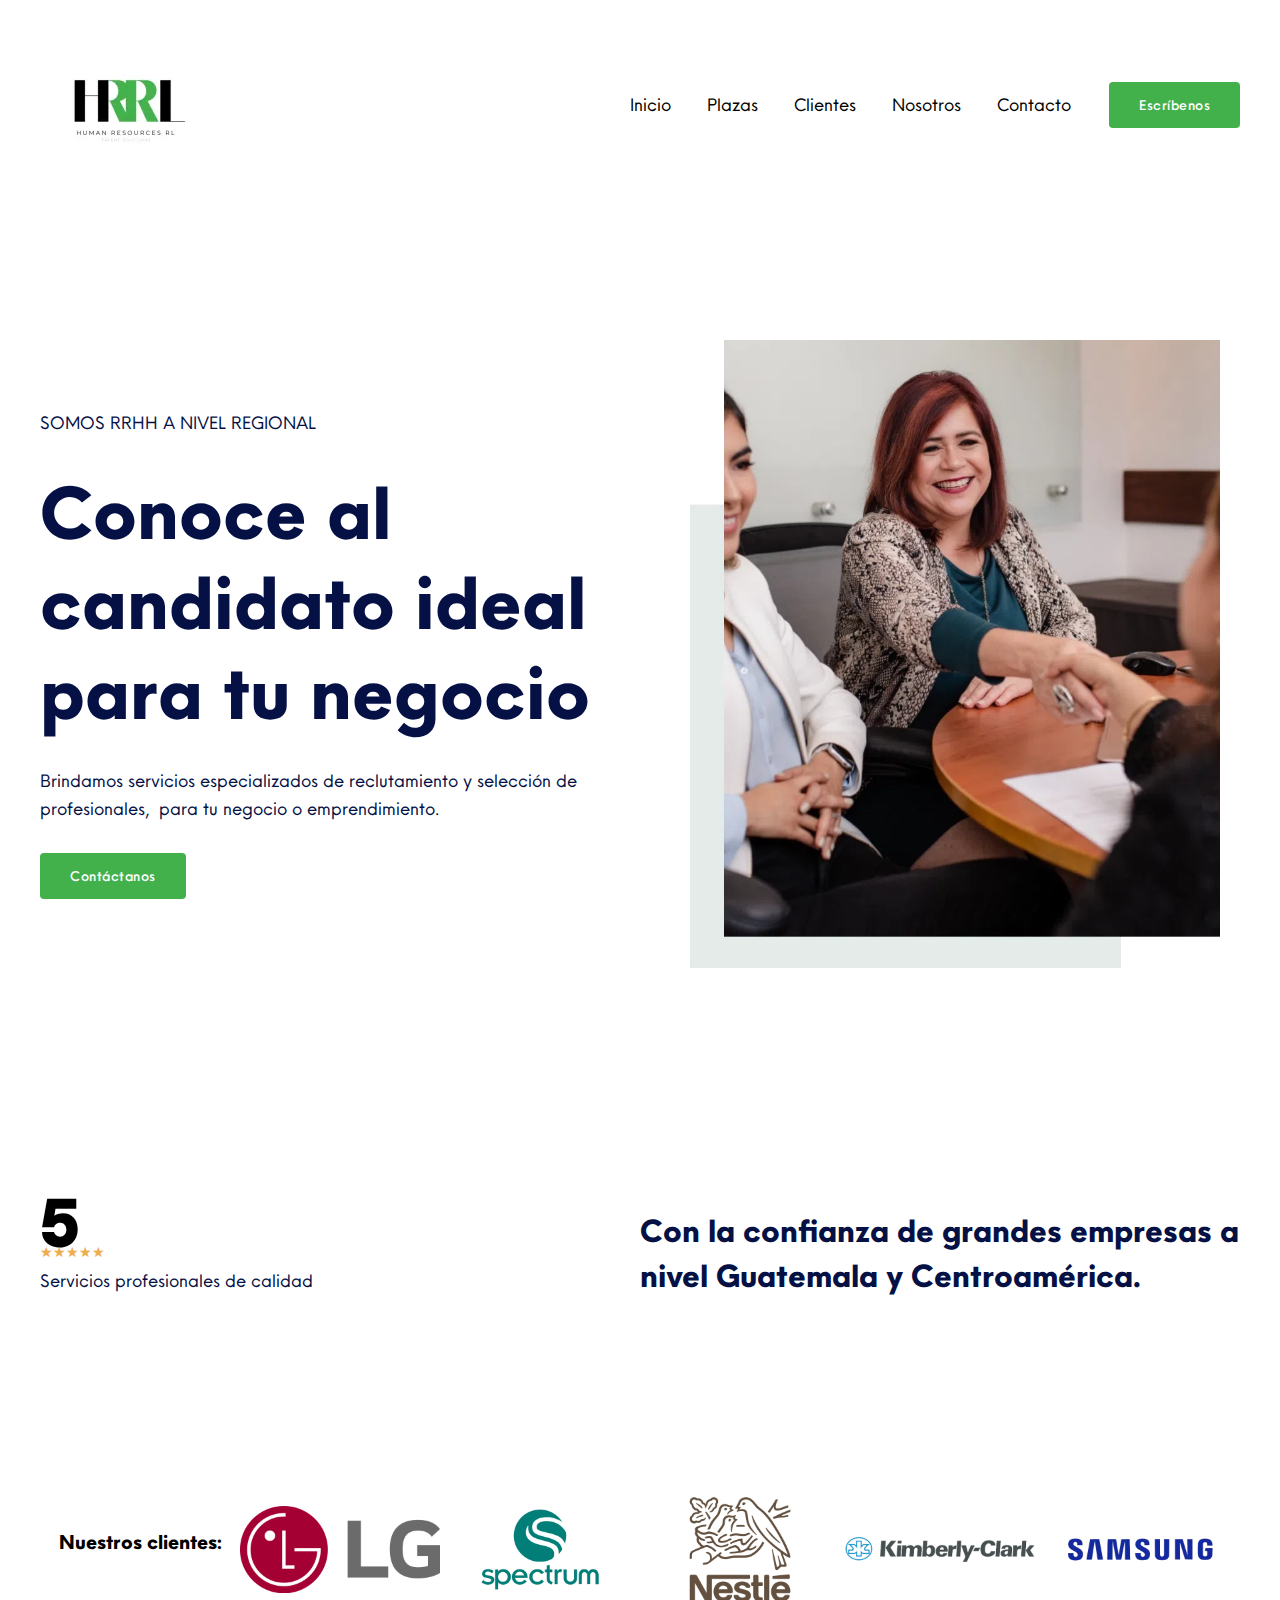
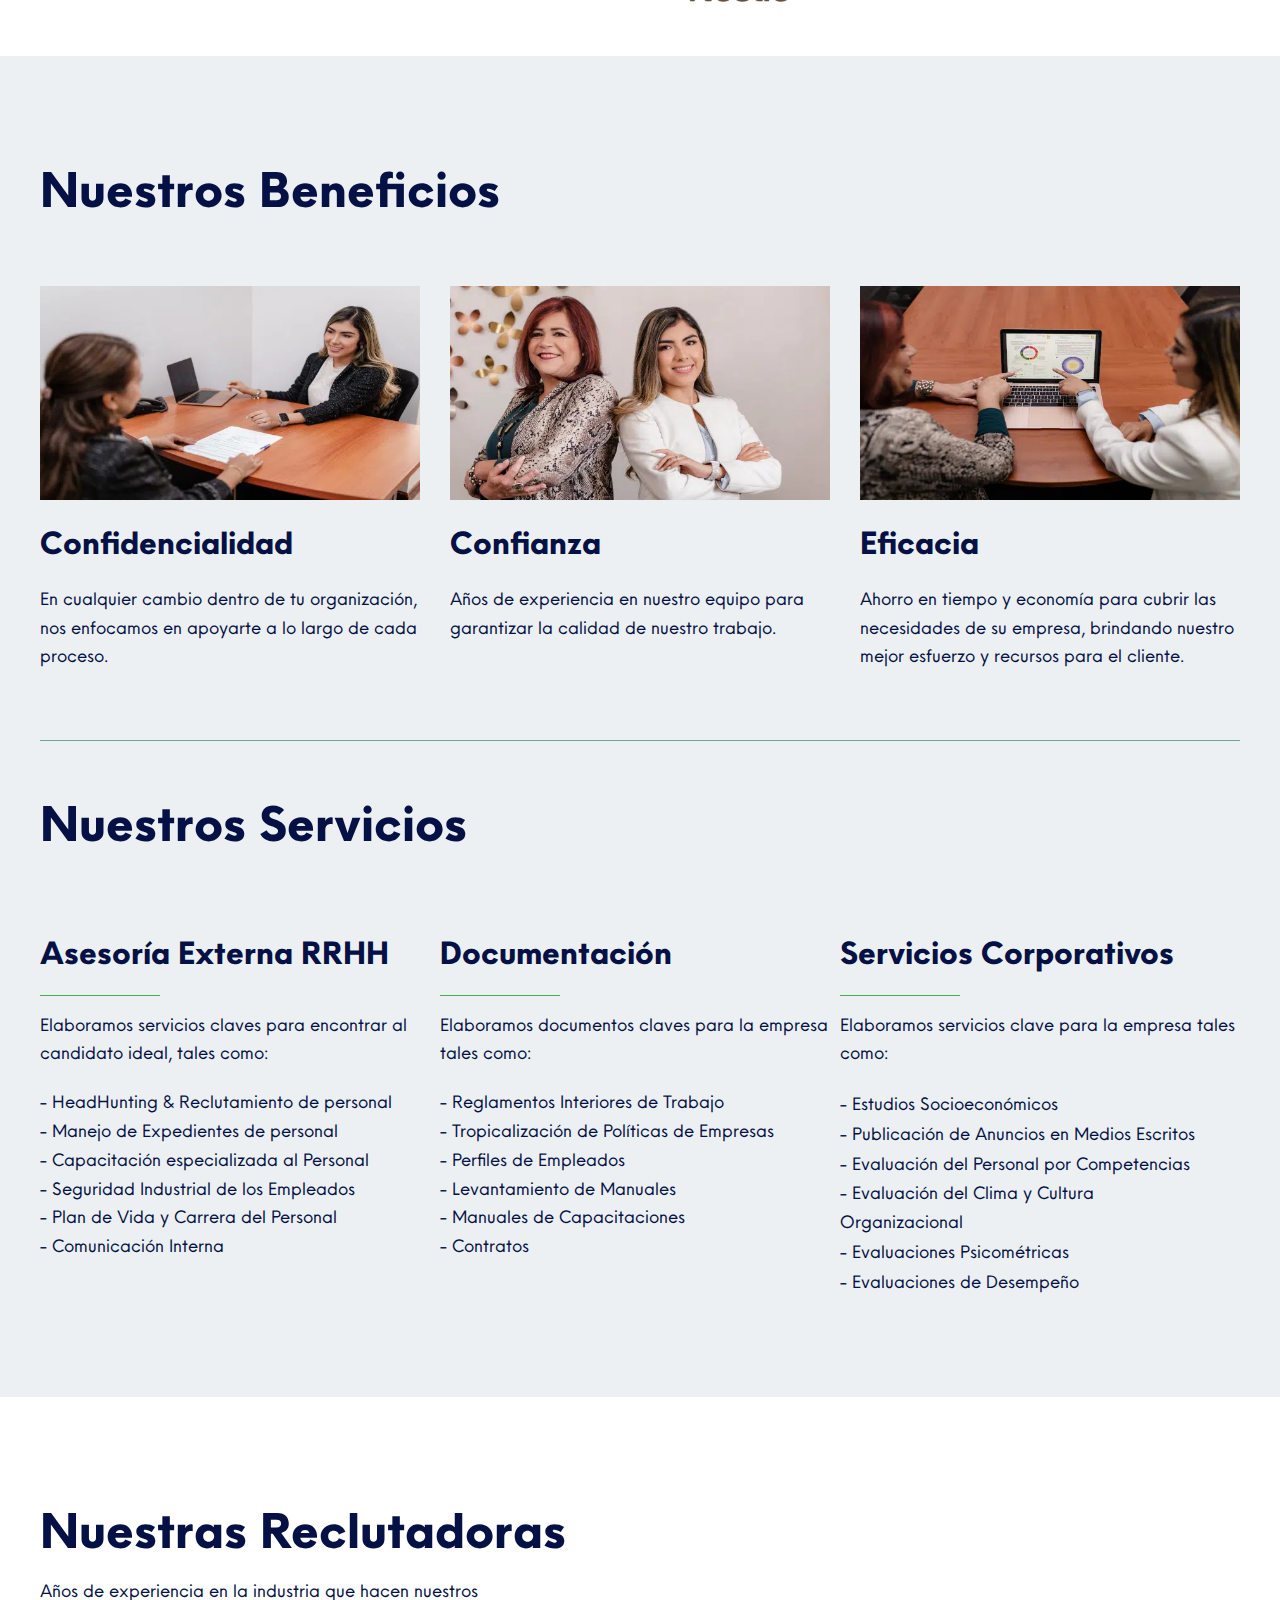
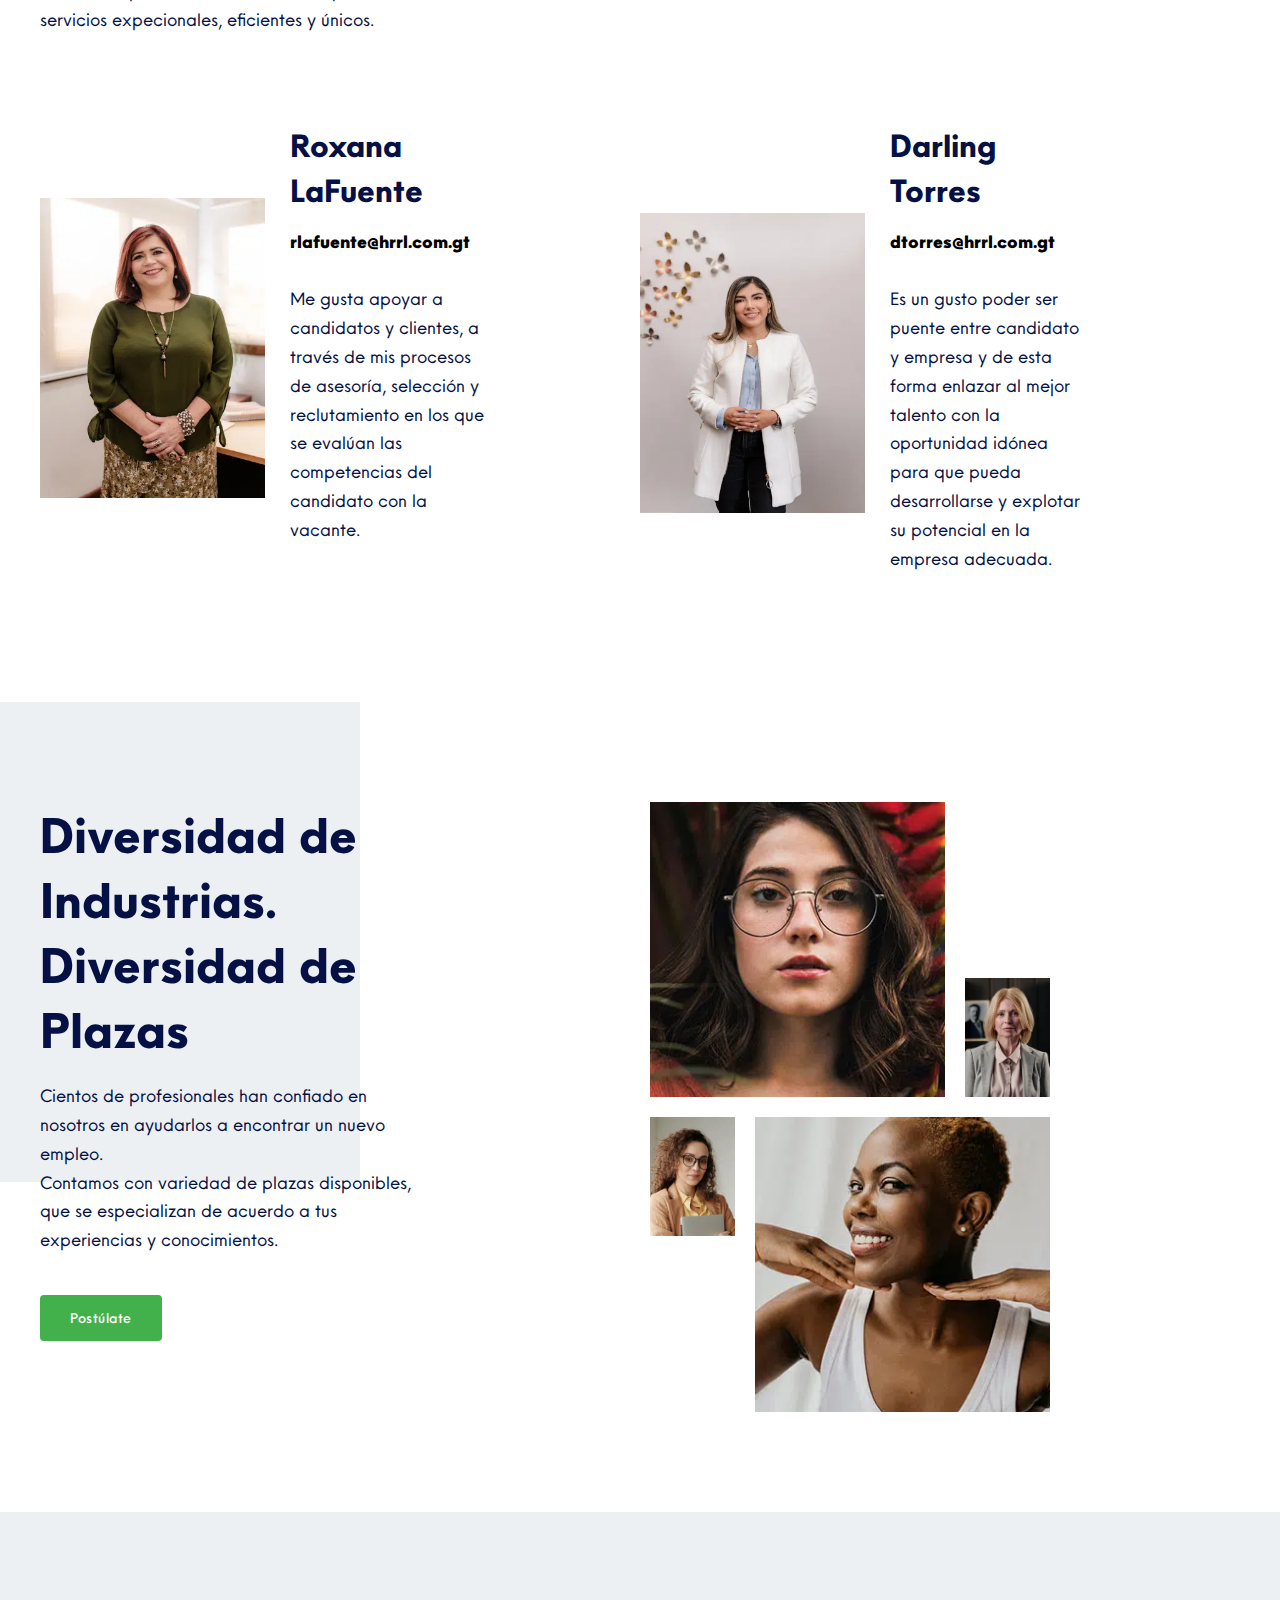
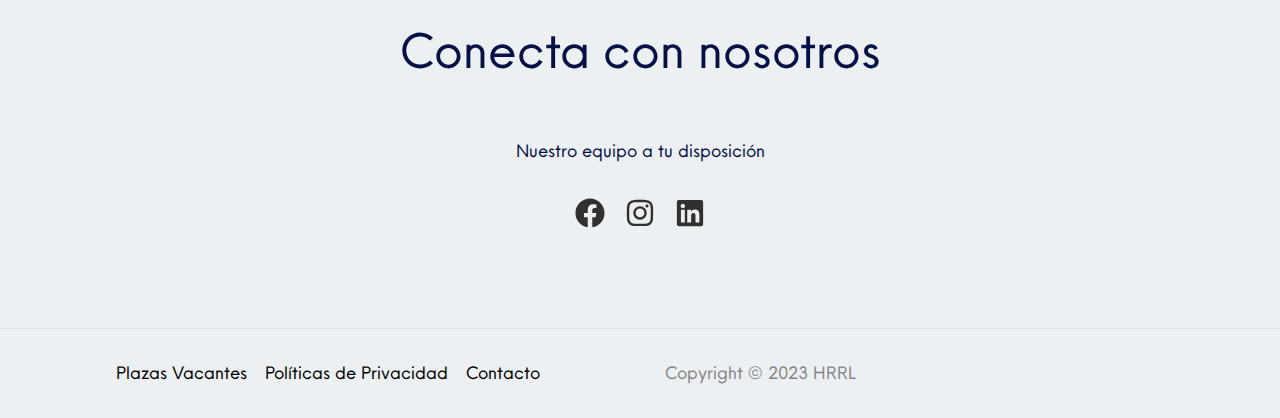
==== commit 2a1373f8: "cta botón inicial" ====
--- a/index.html
+++ b/index.html
@@ -291,8 +291,8 @@
 	<div class="fl-module-content fl-node-content">
 		
 <div class="uabb-module-content uabb-button-wrap uabb-creative-button-wrap uabb-button-width-auto uabb-creative-button-width-auto uabb-button-left uabb-creative-button-left uabb-button-reponsive-center uabb-creative-button-reponsive-center">
-			<a href="https://www.linkedin.com/company/human-resources-rl/jobs/" target="_blank" rel="noopener" class="uabb-button uabb-creative-button uabb-creative-default-btn   " role="button">
-						<span class="uabb-button-text uabb-creative-button-text">Posiciones disponibles</span>
+			<a href="mailto:soporte@hrrl.com.gt" target="_blank" rel="noopener" class="uabb-button uabb-creative-button uabb-creative-default-btn   " role="button">
+						<span class="uabb-button-text uabb-creative-button-text">Contáctanos</span>
 			
 		</a>
 	</div>
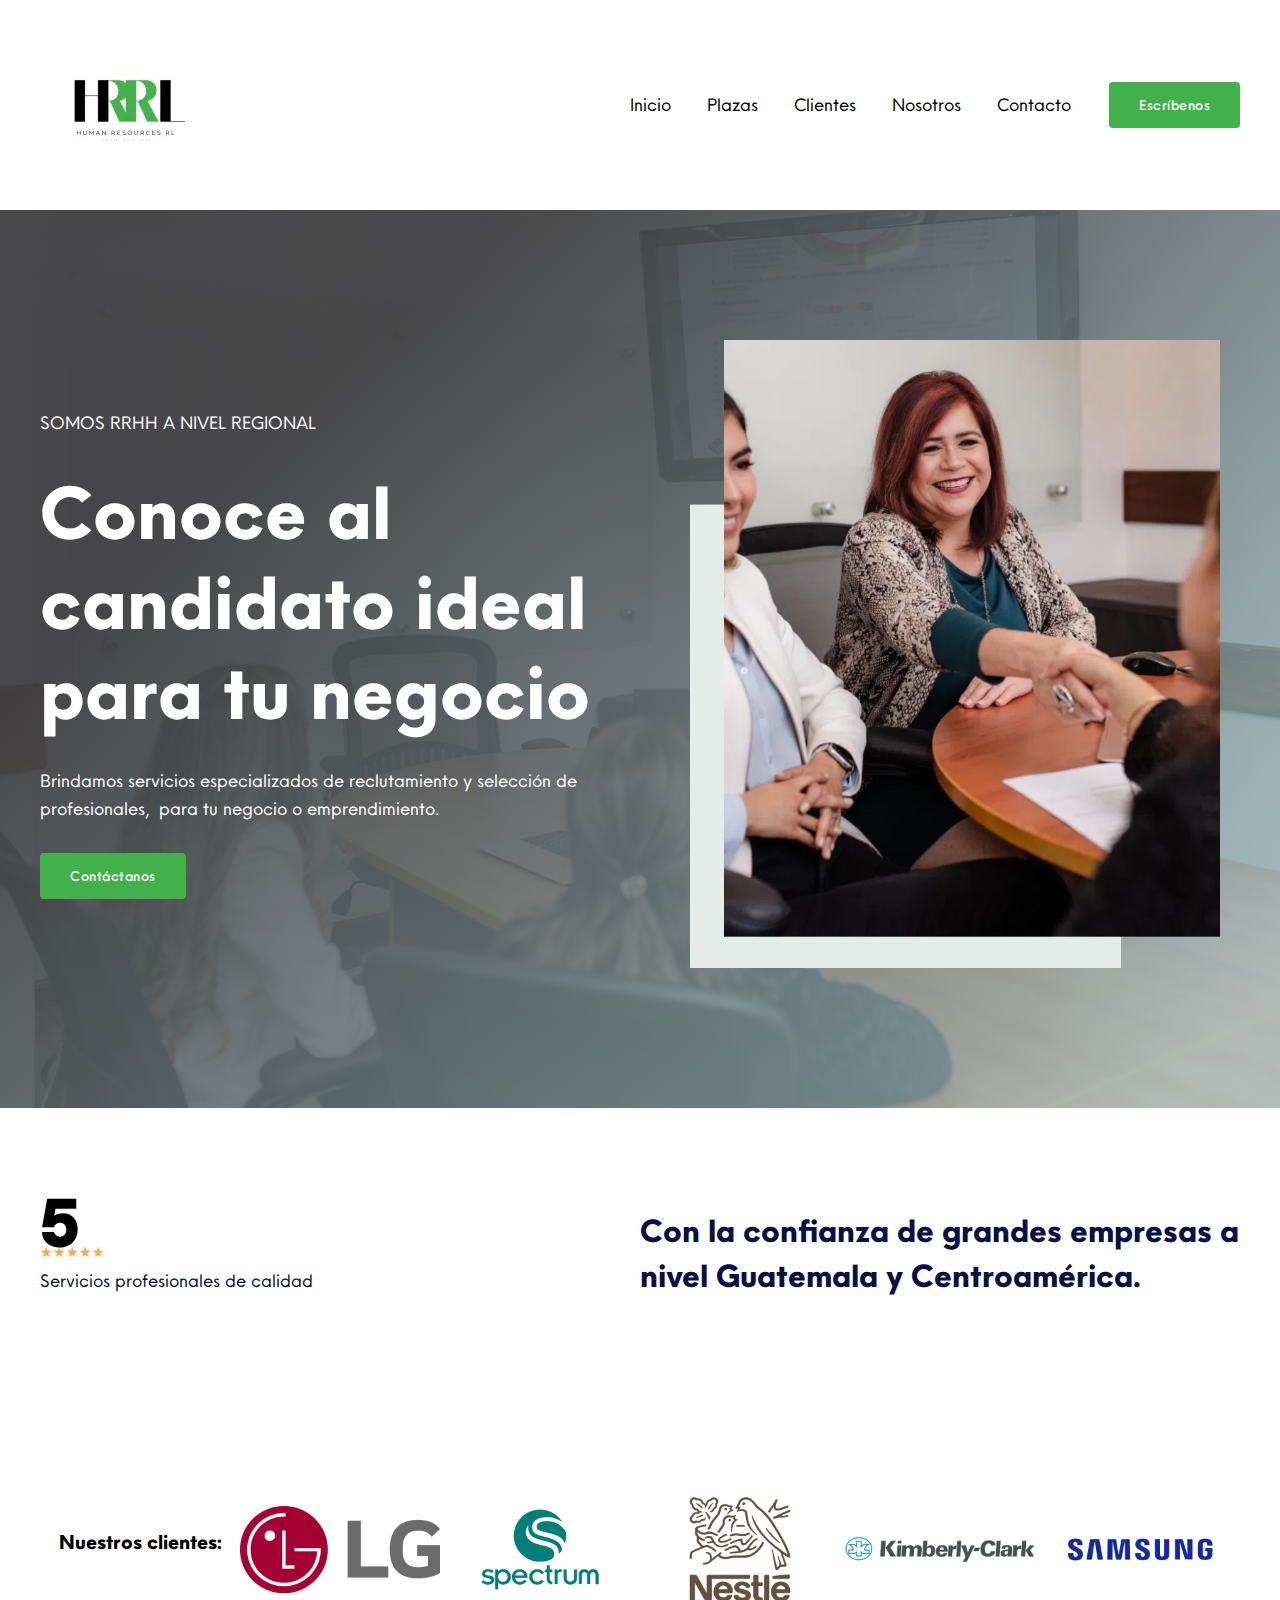
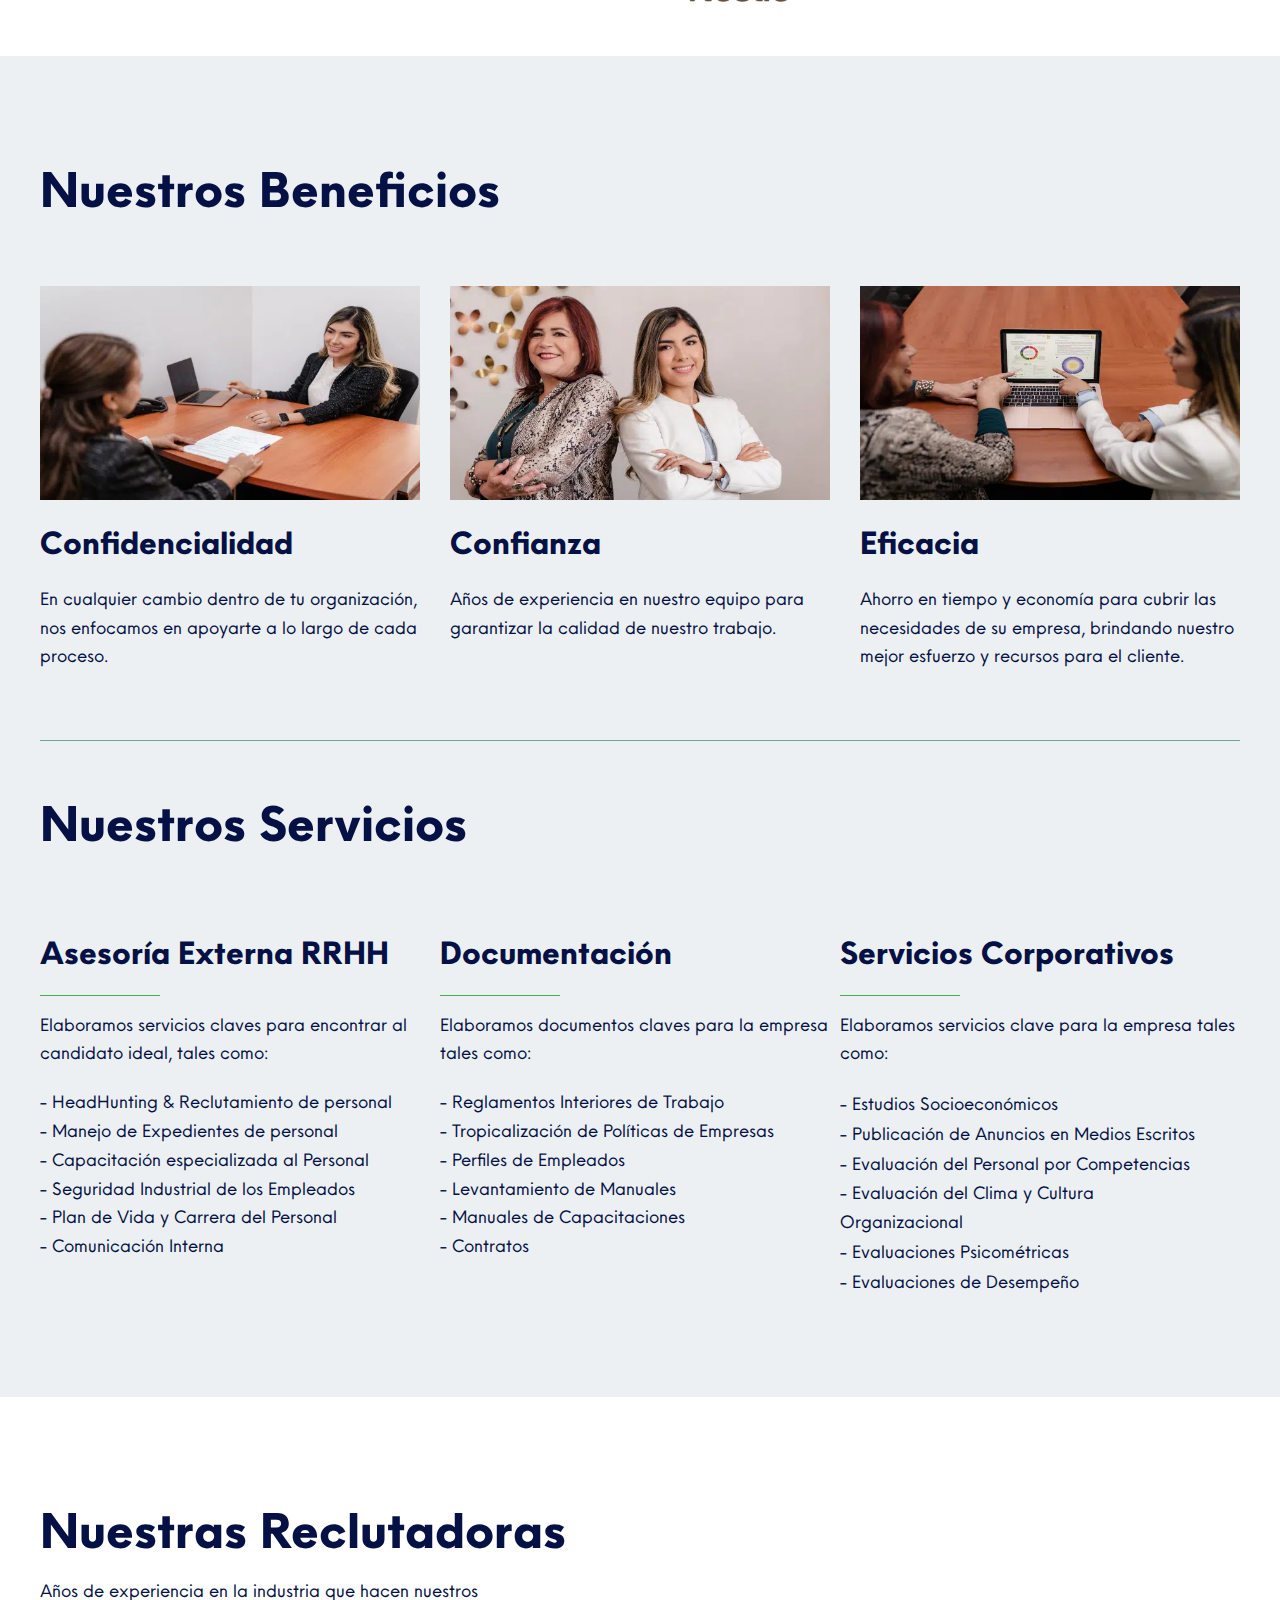
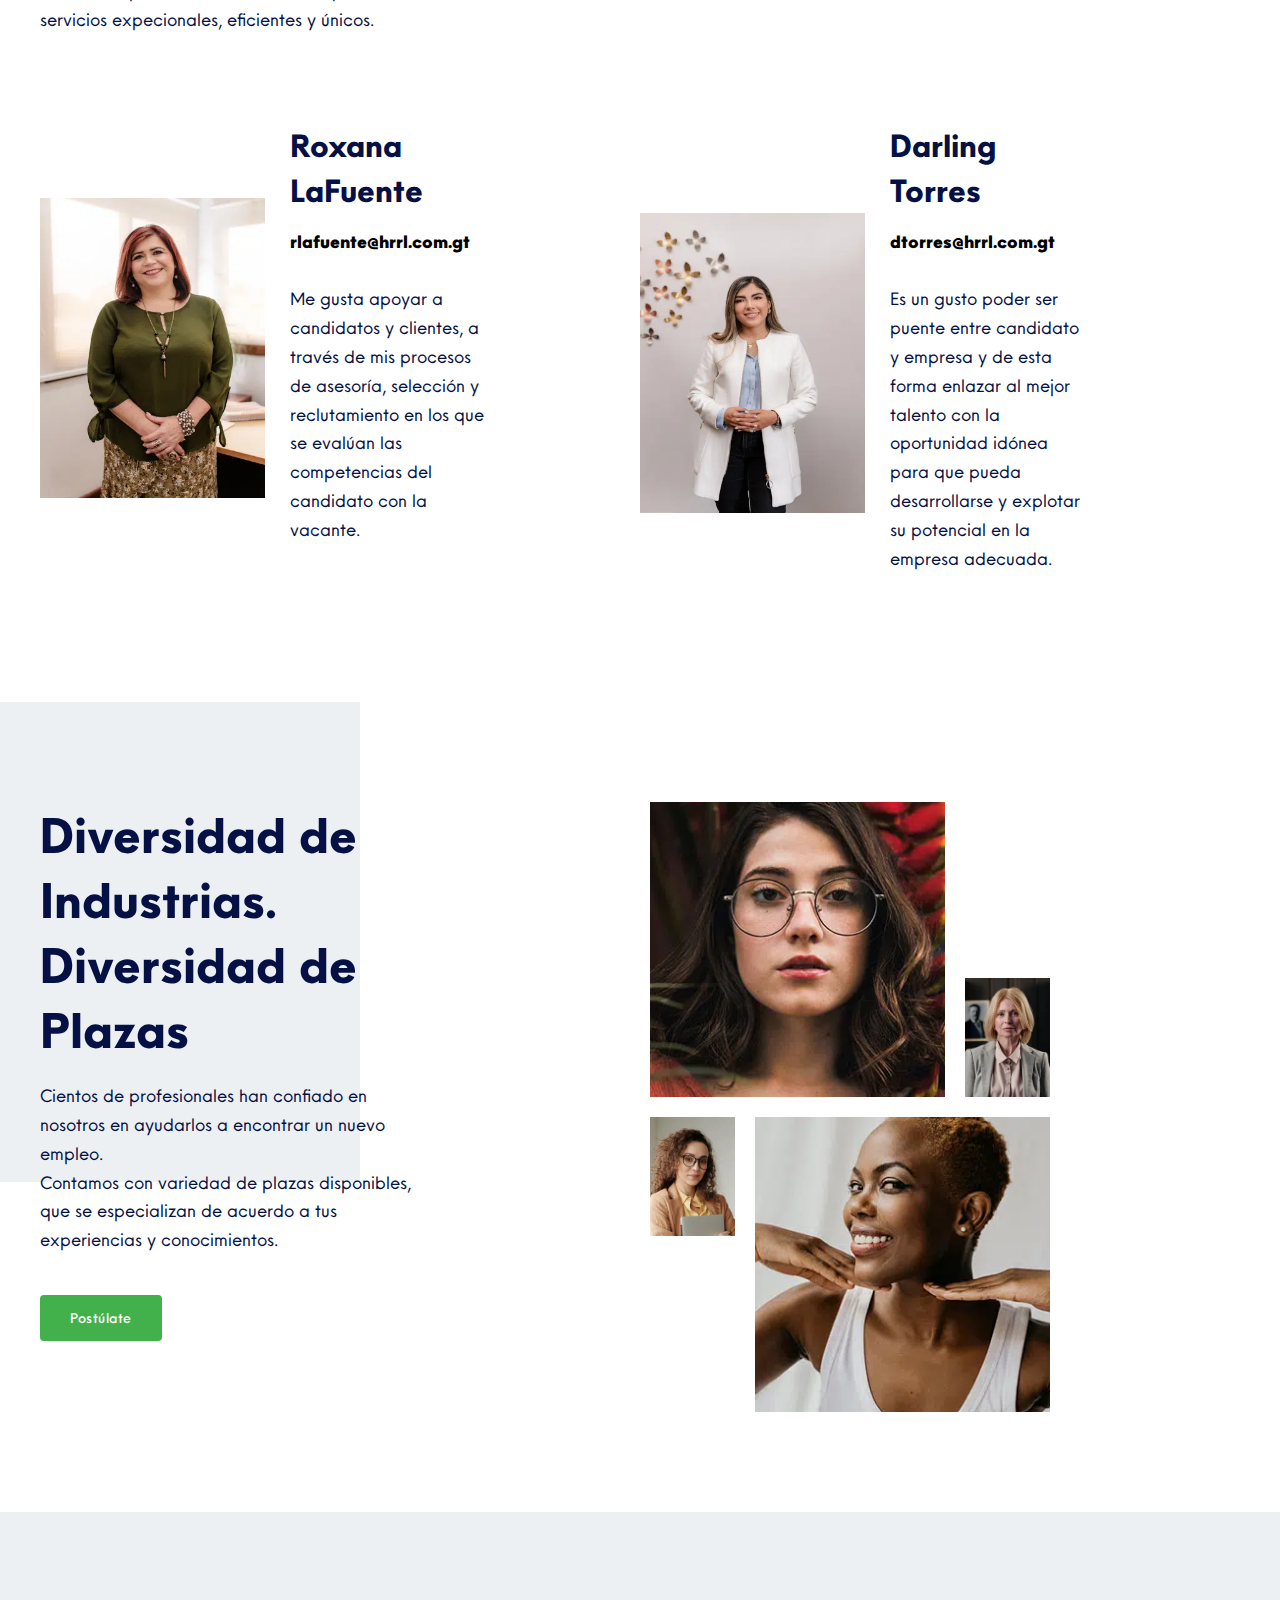
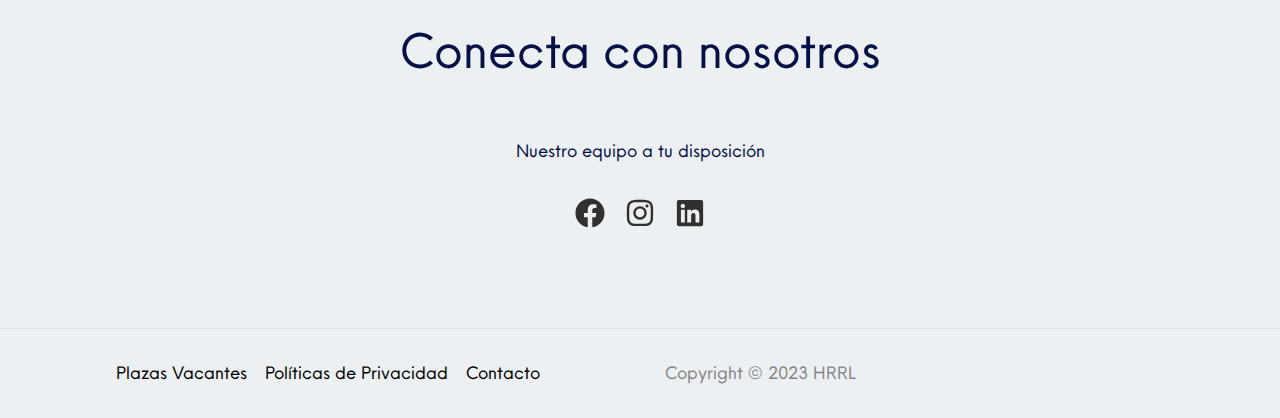
==== commit 5550d3c8: "background" ====
--- a/index.html
+++ b/index.html
@@ -123,7 +123,7 @@
 <link rel="stylesheet" id="uabb-animate-css" href="https://joseeruano.github.io/hrrl/wp-content/plugins/ultimate-addons-for-beaver-builder-lite/modules/info-list/css/animate.css" media="all">
 <link rel="stylesheet" id="ultimate-icons-css" href="https://joseeruano.github.io/hrrl/wp-content/uploads/bb-plugin/icons/ultimate-icons/style.css?ver=2.7.2.1" media="all">
 <link rel="stylesheet" id="font-awesome-css" href="https://joseeruano.github.io/hrrl/wp-content/plugins/beaver-builder-lite-version/fonts/fontawesome/5.15.4/css/v4-shims.min.css?ver=2.7.2.1" media="all">
-<link rel="stylesheet" id="fl-builder-layout-24365-css" href="https://joseeruano.github.io/hrrl/wp-content/uploads/bb-plugin/cache/24365-layout.css?ver=196f91058e3ddaeb4c68068eaa99897b" media="all">
+<link rel="stylesheet" id="fl-builder-layout-24365-css" href="https://joseeruano.github.io/hrrl/wp-content/uploads/bb-plugin/cache/24365-layout.css?ver=c029e5e1f016d7a6a609941f981abd0d" media="all">
 <style id="dominant-color-styles-inline-css">img[data-dominant-color]:not(.has-transparency) { background-color: var(--dominant-color); }</style>
 <!--[if IE]>
 <script src='http://localhost:8888/sitioweb_darling/wp-content/themes/astra/assets/js/minified/flexibility.min.js?ver=4.3.1' id='astra-flexibility-js'></script>
@@ -246,7 +246,7 @@
 
 	
 	<div class="fl-builder-content fl-builder-content-24365 fl-builder-content-primary" data-post-id="24365">
-<div class="fl-row fl-row-full-width fl-row-bg-none fl-node-5faa20bc5699f fl-row-default-height fl-row-align-center" data-node="5faa20bc5699f">
+<div class="fl-row fl-row-full-width fl-row-bg-photo fl-node-5faa20bc5699f fl-row-default-height fl-row-align-center fl-row-bg-overlay" data-node="5faa20bc5699f">
 	<div class="fl-row-content-wrap">
 						<div class="fl-row-content fl-row-fixed-width fl-node-content">
 		
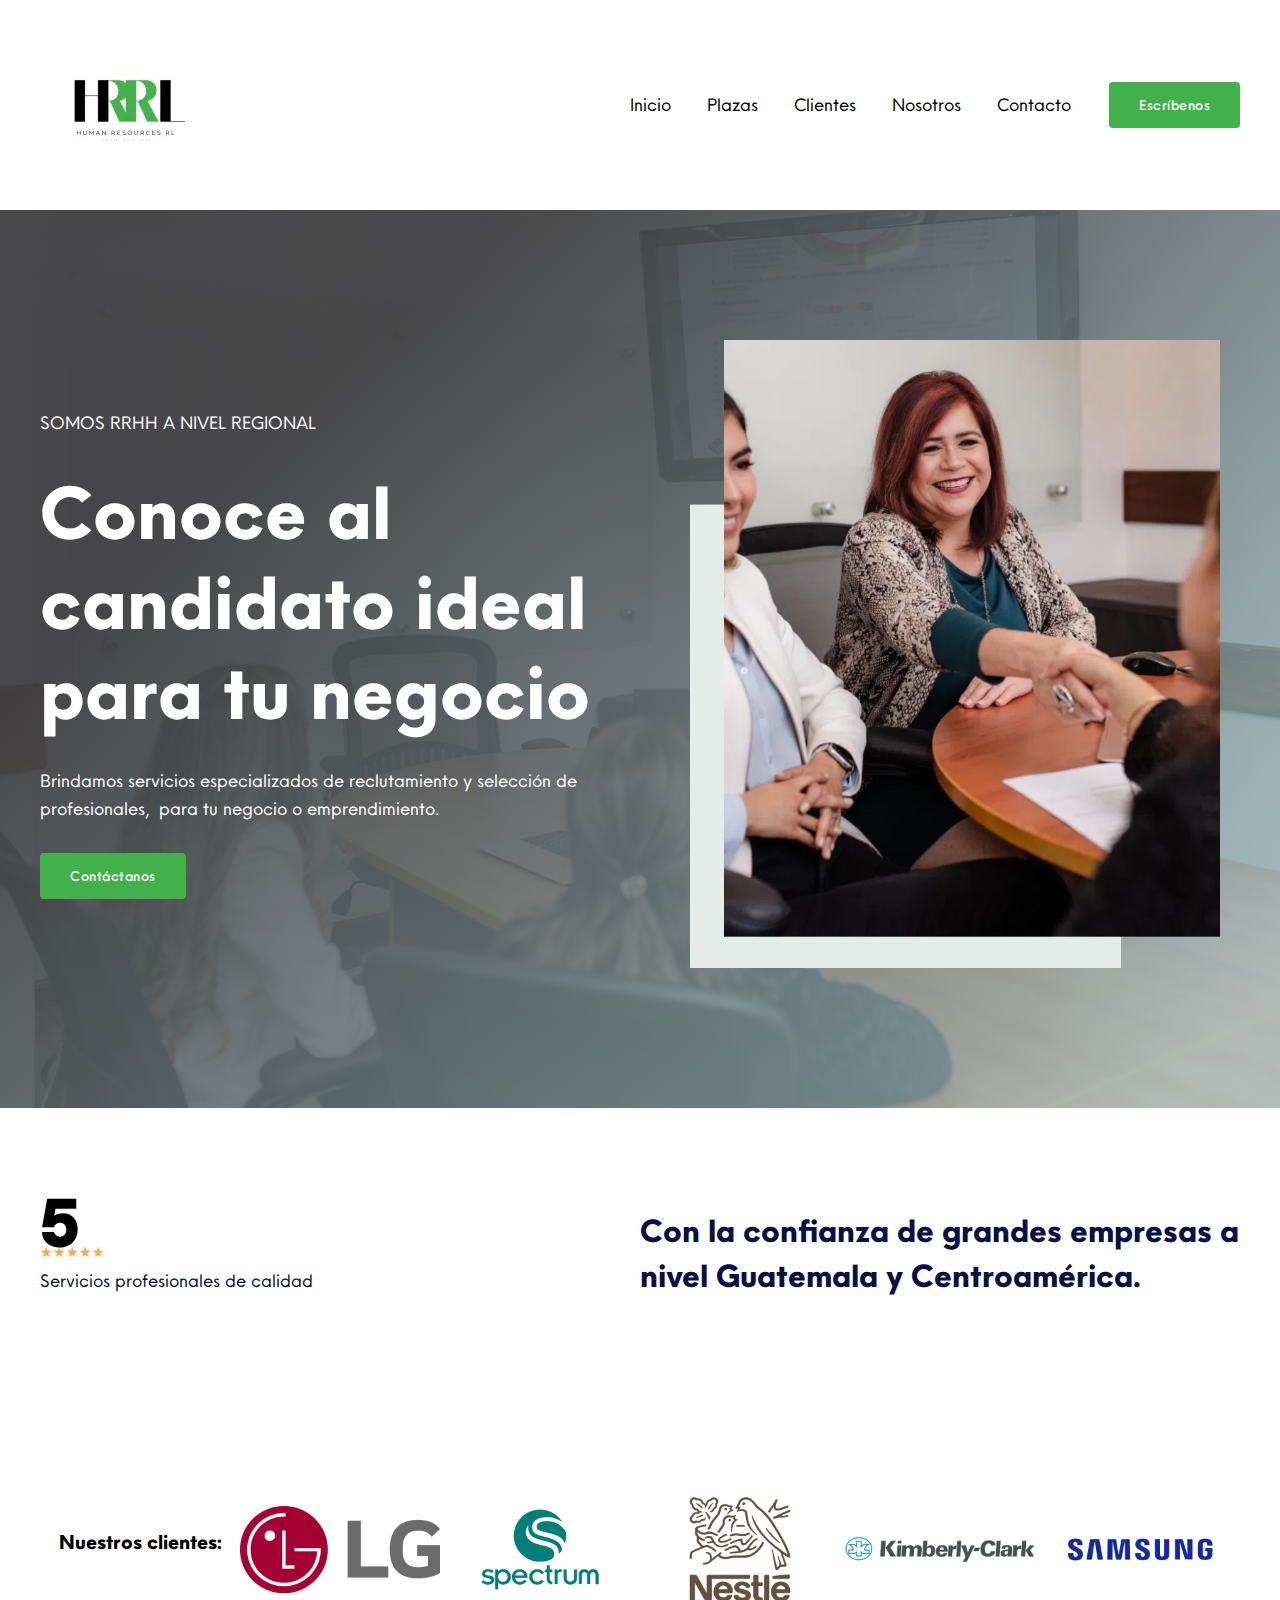
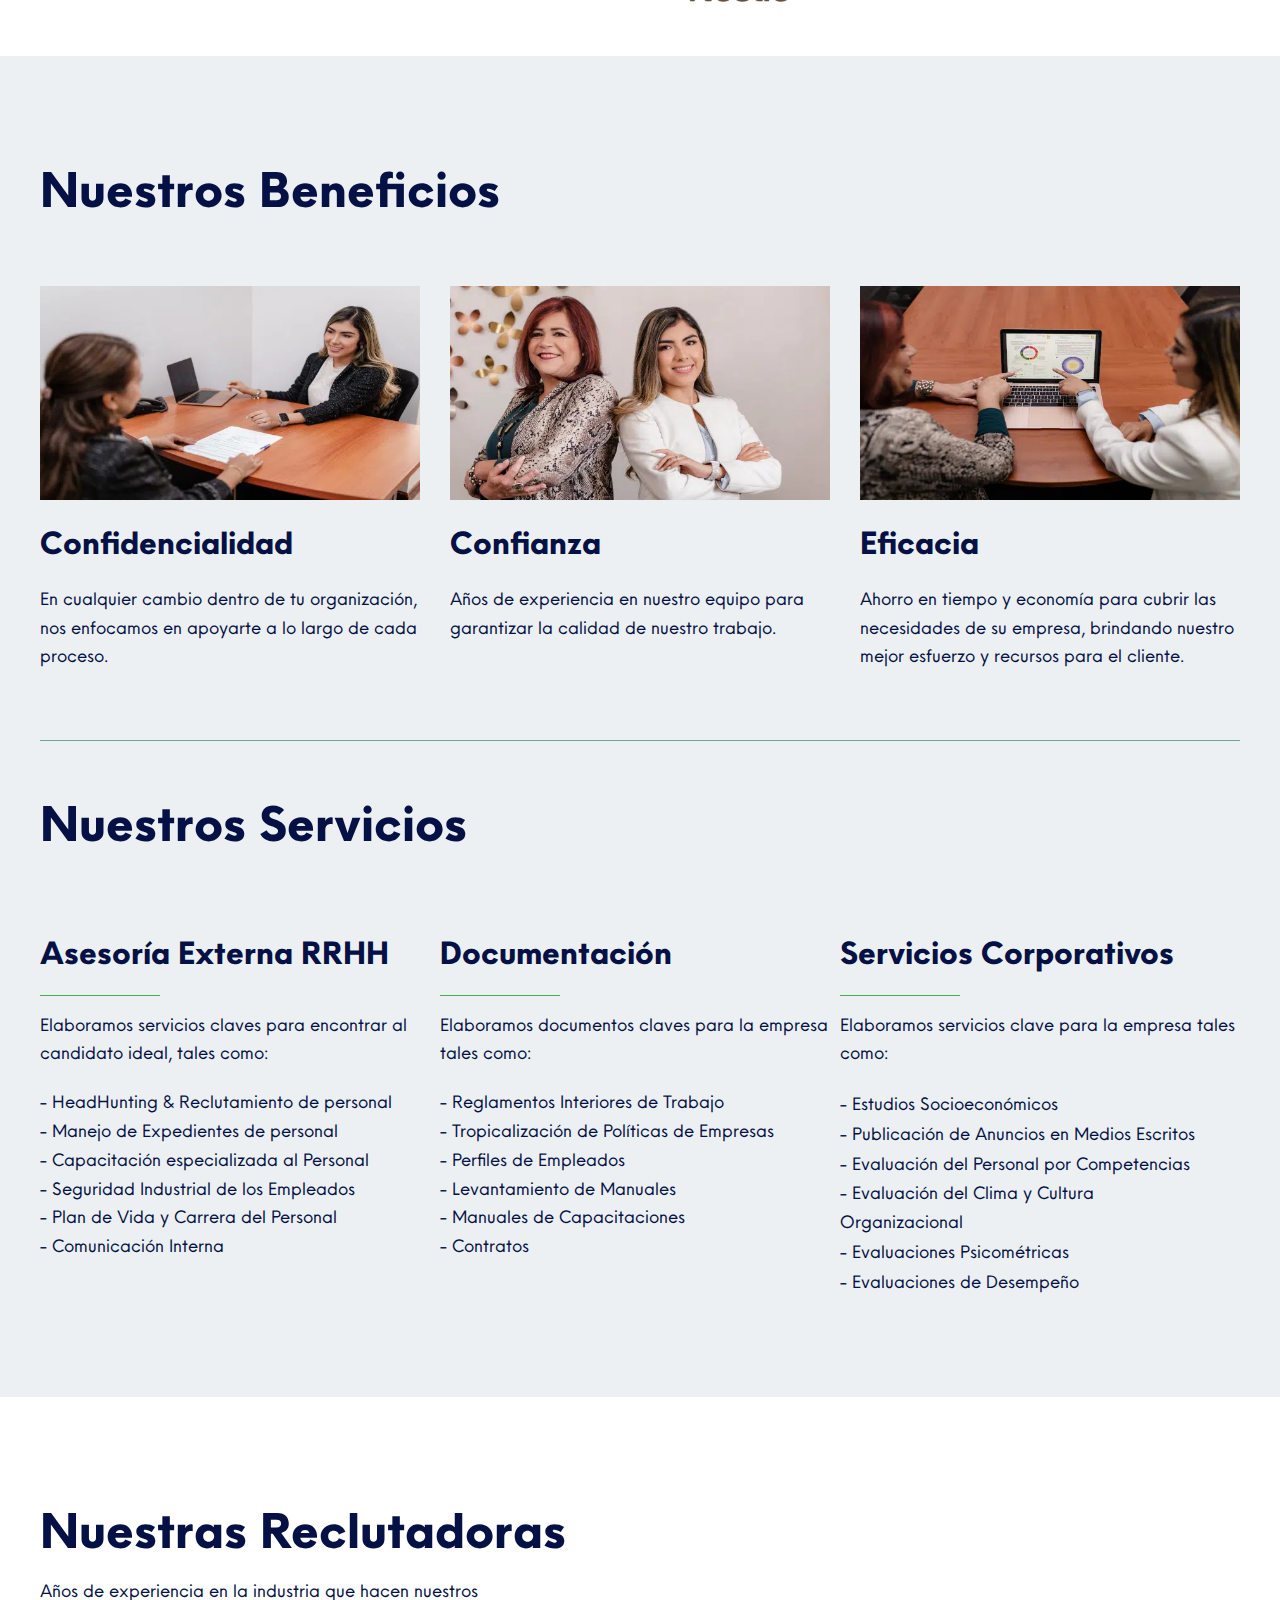
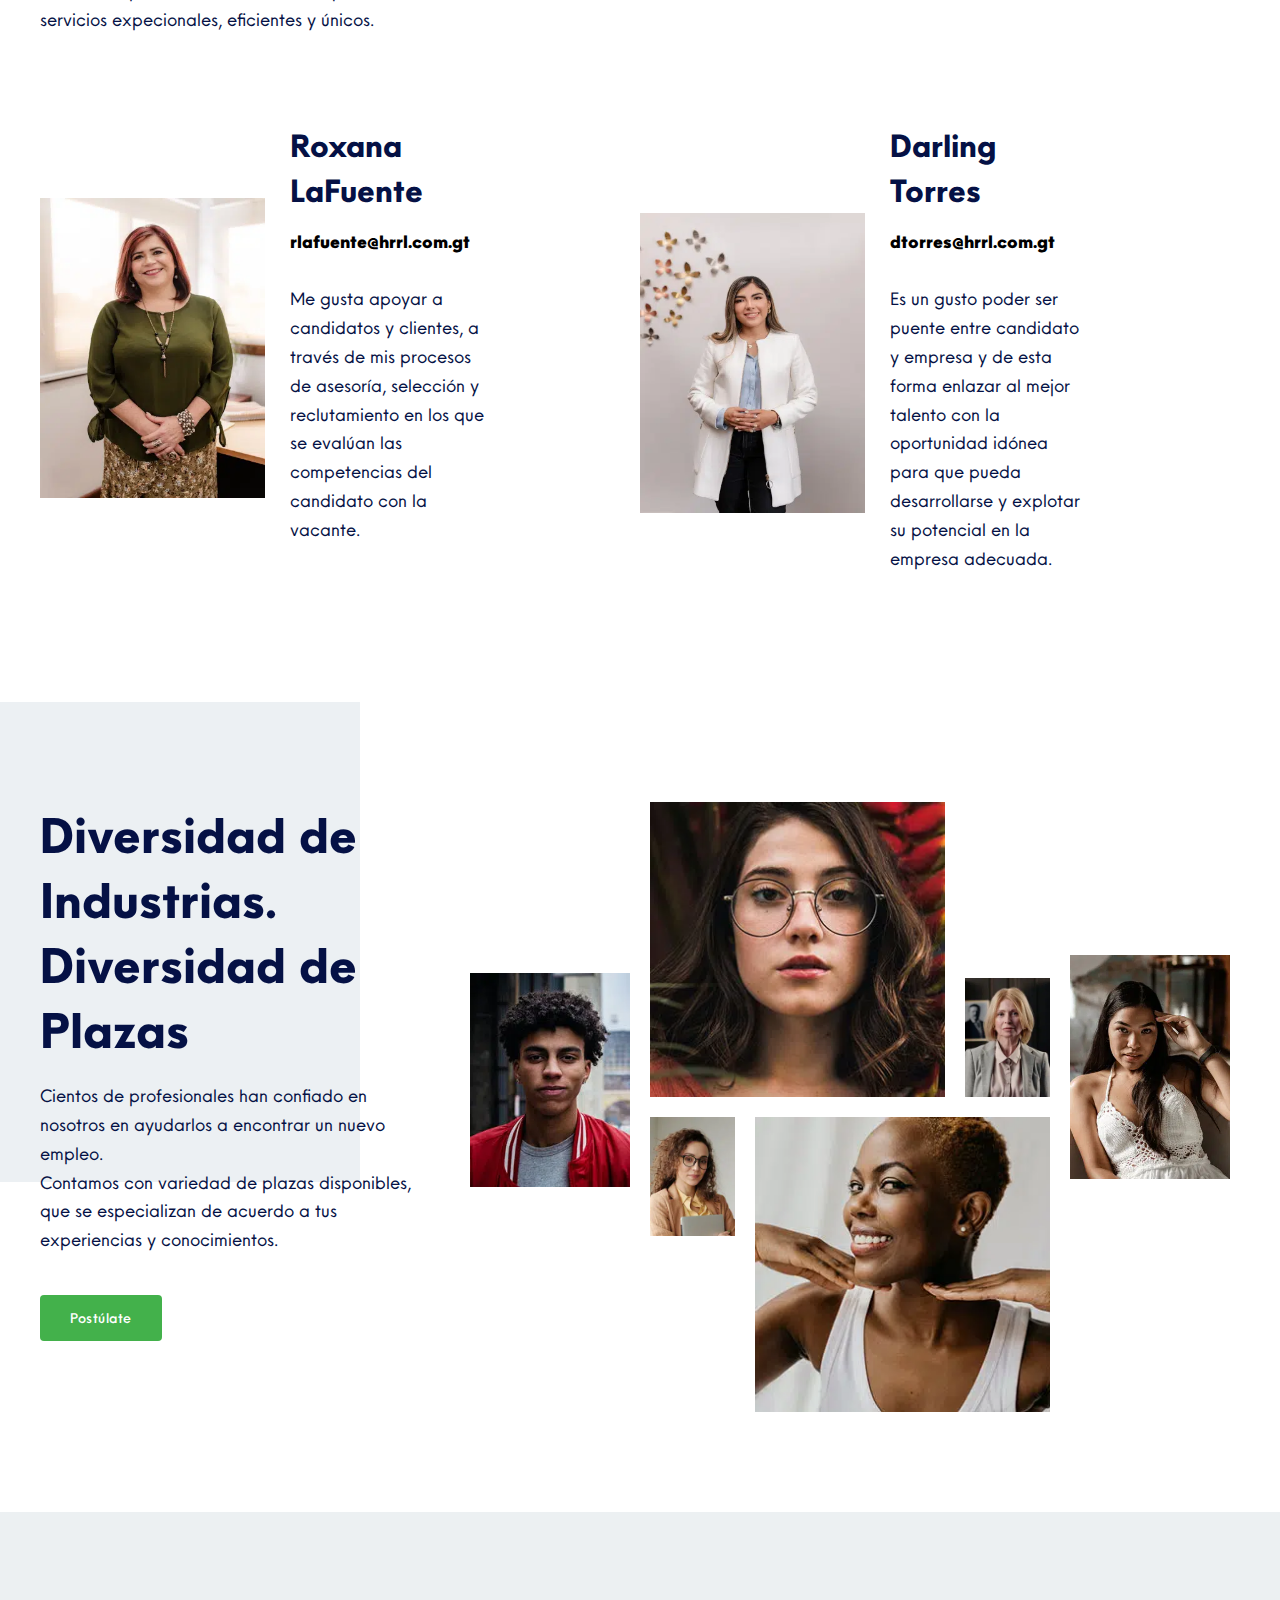
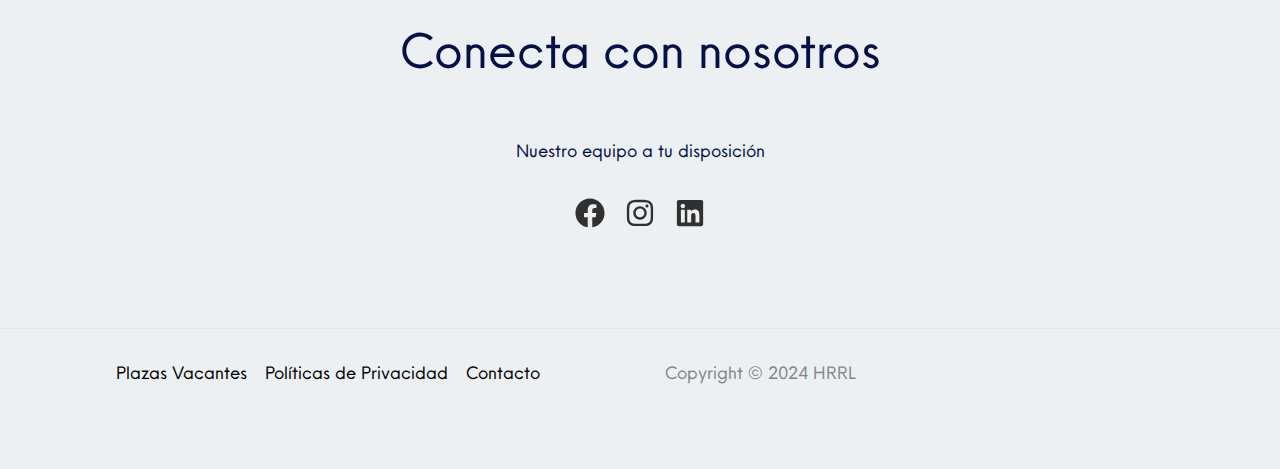
==== commit 3764b61c: "google tag and updates 2024" ====
--- a/index.html
+++ b/index.html
@@ -59,25 +59,13 @@
 <link rel="preload" href="https://joseeruano.github.io/hrrl/wp-content/plugins/beaver-builder-lite-version/fonts/fontawesome/5.15.4/webfonts/fa-solid-900.woff2" as="font" type="font/woff2" crossorigin="anonymous">
 <link rel="preload" href="https://joseeruano.github.io/hrrl/wp-content/plugins/beaver-builder-lite-version/fonts/fontawesome/5.15.4/webfonts/fa-regular-400.woff2" as="font" type="font/woff2" crossorigin="anonymous">
 <script>
-window._wpemojiSettings = {"baseUrl":"https:\/\/s.w.org\/images\/core\/emoji\/14.0.0\/72x72\/","ext":".png","svgUrl":"https:\/\/s.w.org\/images\/core\/emoji\/14.0.0\/svg\/","svgExt":".svg","source":{"concatemoji":"https:\/\/joseeruano.github.io\/hrrl\/wp-includes\/js\/wp-emoji-release.min.js?ver=6.3.1"}};
+window._wpemojiSettings = {"baseUrl":"https:\/\/s.w.org\/images\/core\/emoji\/14.0.0\/72x72\/","ext":".png","svgUrl":"https:\/\/s.w.org\/images\/core\/emoji\/14.0.0\/svg\/","svgExt":".svg","source":{"concatemoji":"https:\/\/joseeruano.github.io\/hrrl\/wp-includes\/js\/wp-emoji-release.min.js?ver=6.4.2"}};
 /*! This file is auto-generated */
 !function(i,n){var o,s,e;function c(e){try{var t={supportTests:e,timestamp:(new Date).valueOf()};sessionStorage.setItem(o,JSON.stringify(t))}catch(e){}}function p(e,t,n){e.clearRect(0,0,e.canvas.width,e.canvas.height),e.fillText(t,0,0);var t=new Uint32Array(e.getImageData(0,0,e.canvas.width,e.canvas.height).data),r=(e.clearRect(0,0,e.canvas.width,e.canvas.height),e.fillText(n,0,0),new Uint32Array(e.getImageData(0,0,e.canvas.width,e.canvas.height).data));return t.every(function(e,t){return e===r[t]})}function u(e,t,n){switch(t){case"flag":return n(e,"🏳️‍⚧️","🏳️​⚧️")?!1:!n(e,"🇺🇳","🇺​🇳")&&!n(e,"🏴󠁧󠁢󠁥󠁮󠁧󠁿","🏴​󠁧​󠁢​󠁥​󠁮​󠁧​󠁿");case"emoji":return!n(e,"🫱🏻‍🫲🏿","🫱🏻​🫲🏿")}return!1}function f(e,t,n){var r="undefined"!=typeof WorkerGlobalScope&&self instanceof WorkerGlobalScope?new OffscreenCanvas(300,150):i.createElement("canvas"),a=r.getContext("2d",{willReadFrequently:!0}),o=(a.textBaseline="top",a.font="600 32px Arial",{});return e.forEach(function(e){o[e]=t(a,e,n)}),o}function t(e){var t=i.createElement("script");t.src=e,t.defer=!0,i.head.appendChild(t)}"undefined"!=typeof Promise&&(o="wpEmojiSettingsSupports",s=["flag","emoji"],n.supports={everything:!0,everythingExceptFlag:!0},e=new Promise(function(e){i.addEventListener("DOMContentLoaded",e,{once:!0})}),new Promise(function(t){var n=function(){try{var e=JSON.parse(sessionStorage.getItem(o));if("object"==typeof e&&"number"==typeof e.timestamp&&(new Date).valueOf()<e.timestamp+604800&&"object"==typeof e.supportTests)return e.supportTests}catch(e){}return null}();if(!n){if("undefined"!=typeof Worker&&"undefined"!=typeof OffscreenCanvas&&"undefined"!=typeof URL&&URL.createObjectURL&&"undefined"!=typeof Blob)try{var e="postMessage("+f.toString()+"("+[JSON.stringify(s),u.toString(),p.toString()].join(",")+"));",r=new Blob([e],{type:"text/javascript"}),a=new Worker(URL.createObjectURL(r),{name:"wpTestEmojiSupports"});return void(a.onmessage=function(e){c(n=e.data),a.terminate(),t(n)})}catch(e){}c(n=f(s,u,p))}t(n)}).then(function(e){for(var t in e)n.supports[t]=e[t],n.supports.everything=n.supports.everything&&n.supports[t],"flag"!==t&&(n.supports.everythingExceptFlag=n.supports.everythingExceptFlag&&n.supports[t]);n.supports.everythingExceptFlag=n.supports.everythingExceptFlag&&!n.supports.flag,n.DOMReady=!1,n.readyCallback=function(){n.DOMReady=!0}}).then(function(){return e}).then(function(){var e;n.supports.everything||(n.readyCallback(),(e=n.source||{}).concatemoji?t(e.concatemoji):e.wpemoji&&e.twemoji&&(t(e.twemoji),t(e.wpemoji)))}))}((window,document),window._wpemojiSettings);
 </script>
-<style>img.wp-smiley,
-img.emoji {
-	display: inline !important;
-	border: none !important;
-	box-shadow: none !important;
-	height: 1em !important;
-	width: 1em !important;
-	margin: 0 0.07em !important;
-	vertical-align: -0.1em !important;
-	background: none !important;
-	padding: 0 !important;
-}</style>
-	<link rel="stylesheet" id="astra-bb-builder-css" href="https://joseeruano.github.io/hrrl/wp-content/themes/astra/assets/css/minified/compatibility/page-builder/bb-plugin.min.css?ver=4.3.1" media="all">
-<link rel="stylesheet" id="astra-theme-css-css" href="https://joseeruano.github.io/hrrl/wp-content/themes/astra/assets/css/minified/frontend.min.css?ver=4.3.1" media="all">
-<style id="astra-theme-css-inline-css">.ast-no-sidebar .entry-content .alignfull {margin-left: calc( -50vw + 50%);margin-right: calc( -50vw + 50%);max-width: 100vw;width: 100vw;}.ast-no-sidebar .entry-content .alignwide {margin-left: calc(-41vw + 50%);margin-right: calc(-41vw + 50%);max-width: unset;width: unset;}.ast-no-sidebar .entry-content .alignfull .alignfull,.ast-no-sidebar .entry-content .alignfull .alignwide,.ast-no-sidebar .entry-content .alignwide .alignfull,.ast-no-sidebar .entry-content .alignwide .alignwide,.ast-no-sidebar .entry-content .wp-block-column .alignfull,.ast-no-sidebar .entry-content .wp-block-column .alignwide{width: 100%;margin-left: auto;margin-right: auto;}.wp-block-gallery,.blocks-gallery-grid {margin: 0;}.wp-block-separator {max-width: 100px;}.wp-block-separator.is-style-wide,.wp-block-separator.is-style-dots {max-width: none;}.entry-content .has-2-columns .wp-block-column:first-child {padding-right: 10px;}.entry-content .has-2-columns .wp-block-column:last-child {padding-left: 10px;}@media (max-width: 782px) {.entry-content .wp-block-columns .wp-block-column {flex-basis: 100%;}.entry-content .has-2-columns .wp-block-column:first-child {padding-right: 0;}.entry-content .has-2-columns .wp-block-column:last-child {padding-left: 0;}}body .entry-content .wp-block-latest-posts {margin-left: 0;}body .entry-content .wp-block-latest-posts li {list-style: none;}.ast-no-sidebar .ast-container .entry-content .wp-block-latest-posts {margin-left: 0;}.ast-header-break-point .entry-content .alignwide {margin-left: auto;margin-right: auto;}.entry-content .blocks-gallery-item img {margin-bottom: auto;}.wp-block-pullquote {border-top: 4px solid #555d66;border-bottom: 4px solid #555d66;color: #40464d;}:root{--ast-container-default-xlg-padding:6.67em;--ast-container-default-lg-padding:5.67em;--ast-container-default-slg-padding:4.34em;--ast-container-default-md-padding:3.34em;--ast-container-default-sm-padding:6.67em;--ast-container-default-xs-padding:2.4em;--ast-container-default-xxs-padding:1.4em;--ast-code-block-background:#EEEEEE;--ast-comment-inputs-background:#FAFAFA;}html{font-size:112.5%;}a,.page-title{color:#000000;}a:hover,a:focus{color:#43b14b;}body,button,input,select,textarea,.ast-button,.ast-custom-button{font-family:Neue Einstellung,Helvetica,Arial,sans-serif;font-weight:400;font-size:18px;font-size:1rem;line-height:1.6em;}blockquote{color:#000000;}h1,.entry-content h1,h2,.entry-content h2,h3,.entry-content h3,h4,.entry-content h4,h5,.entry-content h5,h6,.entry-content h6,.site-title,.site-title a{font-family:Neue Einstellung,Helvetica,Arial,sans-serif;font-weight:900;}.site-title{font-size:35px;font-size:1.9444444444444rem;display:none;}header .custom-logo-link img{max-width:174px;}.astra-logo-svg{width:174px;}.site-header .site-description{font-size:15px;font-size:0.83333333333333rem;display:none;}.entry-title{font-size:26px;font-size:1.4444444444444rem;}h1,.entry-content h1{font-size:75px;font-size:4.1666666666667rem;font-weight:900;font-family:Neue Einstellung,Helvetica,Arial,sans-serif;}h2,.entry-content h2{font-size:50px;font-size:2.7777777777778rem;font-weight:900;font-family:Neue Einstellung,Helvetica,Arial,sans-serif;}h3,.entry-content h3{font-size:32px;font-size:1.7777777777778rem;font-weight:900;font-family:Neue Einstellung,Helvetica,Arial,sans-serif;}h4,.entry-content h4{font-size:20px;font-size:1.1111111111111rem;font-weight:900;font-family:Neue Einstellung,Helvetica,Arial,sans-serif;}h5,.entry-content h5{font-size:18px;font-size:1rem;font-weight:900;font-family:Neue Einstellung,Helvetica,Arial,sans-serif;}h6,.entry-content h6{font-size:15px;font-size:0.83333333333333rem;font-weight:900;font-family:Neue Einstellung,Helvetica,Arial,sans-serif;}::selection{background-color:#43b14b;color:#000000;}body,h1,.entry-title a,.entry-content h1,h2,.entry-content h2,h3,.entry-content h3,h4,.entry-content h4,h5,.entry-content h5,h6,.entry-content h6{color:#051145;}.tagcloud a:hover,.tagcloud a:focus,.tagcloud a.current-item{color:#ffffff;border-color:#000000;background-color:#000000;}input:focus,input[type="text"]:focus,input[type="email"]:focus,input[type="url"]:focus,input[type="password"]:focus,input[type="reset"]:focus,input[type="search"]:focus,textarea:focus{border-color:#000000;}input[type="radio"]:checked,input[type=reset],input[type="checkbox"]:checked,input[type="checkbox"]:hover:checked,input[type="checkbox"]:focus:checked,input[type=range]::-webkit-slider-thumb{border-color:#000000;background-color:#000000;box-shadow:none;}.site-footer a:hover + .post-count,.site-footer a:focus + .post-count{background:#000000;border-color:#000000;}.single .nav-links .nav-previous,.single .nav-links .nav-next{color:#000000;}.entry-meta,.entry-meta *{line-height:1.45;color:#000000;}.entry-meta a:hover,.entry-meta a:hover *,.entry-meta a:focus,.entry-meta a:focus *,.page-links > .page-link,.page-links .page-link:hover,.post-navigation a:hover{color:#43b14b;}#cat option,.secondary .calendar_wrap thead a,.secondary .calendar_wrap thead a:visited{color:#000000;}.secondary .calendar_wrap #today,.ast-progress-val span{background:#000000;}.secondary a:hover + .post-count,.secondary a:focus + .post-count{background:#000000;border-color:#000000;}.calendar_wrap #today > a{color:#ffffff;}.page-links .page-link,.single .post-navigation a{color:#000000;}.widget-title,.widget .wp-block-heading{font-size:25px;font-size:1.3888888888889rem;color:#051145;}a:focus-visible,.ast-menu-toggle:focus-visible,.site .skip-link:focus-visible,.wp-block-loginout input:focus-visible,.wp-block-search.wp-block-search__button-inside .wp-block-search__inside-wrapper,.ast-header-navigation-arrow:focus-visible,.woocommerce .wc-proceed-to-checkout > .checkout-button:focus-visible,.woocommerce .woocommerce-MyAccount-navigation ul li a:focus-visible,.ast-orders-table__row .ast-orders-table__cell:focus-visible,.woocommerce .woocommerce-order-details .order-again > .button:focus-visible,.woocommerce .woocommerce-message a.button.wc-forward:focus-visible,.woocommerce #minus_qty:focus-visible,.woocommerce #plus_qty:focus-visible,a#ast-apply-coupon:focus-visible,.woocommerce .woocommerce-info a:focus-visible,.woocommerce .astra-shop-summary-wrap a:focus-visible,.woocommerce a.wc-forward:focus-visible,#ast-apply-coupon:focus-visible,.woocommerce-js .woocommerce-mini-cart-item a.remove:focus-visible{outline-style:dotted;outline-color:inherit;outline-width:thin;border-color:transparent;}input:focus,input[type="text"]:focus,input[type="email"]:focus,input[type="url"]:focus,input[type="password"]:focus,input[type="reset"]:focus,input[type="search"]:focus,input[type="number"]:focus,textarea:focus,.wp-block-search__input:focus,[data-section="section-header-mobile-trigger"] .ast-button-wrap .ast-mobile-menu-trigger-minimal:focus,.ast-mobile-popup-drawer.active .menu-toggle-close:focus,.woocommerce-ordering select.orderby:focus,#ast-scroll-top:focus,#coupon_code:focus,.woocommerce-page #comment:focus,.woocommerce #reviews #respond input#submit:focus,.woocommerce a.add_to_cart_button:focus,.woocommerce .button.single_add_to_cart_button:focus,.woocommerce .woocommerce-cart-form button:focus,.woocommerce .woocommerce-cart-form__cart-item .quantity .qty:focus,.woocommerce .woocommerce-billing-fields .woocommerce-billing-fields__field-wrapper .woocommerce-input-wrapper > .input-text:focus,.woocommerce #order_comments:focus,.woocommerce #place_order:focus,.woocommerce .woocommerce-address-fields .woocommerce-address-fields__field-wrapper .woocommerce-input-wrapper > .input-text:focus,.woocommerce .woocommerce-MyAccount-content form button:focus,.woocommerce .woocommerce-MyAccount-content .woocommerce-EditAccountForm .woocommerce-form-row .woocommerce-Input.input-text:focus,.woocommerce .ast-woocommerce-container .woocommerce-pagination ul.page-numbers li a:focus,body #content .woocommerce form .form-row .select2-container--default .select2-selection--single:focus,#ast-coupon-code:focus,.woocommerce.woocommerce-js .quantity input[type=number]:focus,.woocommerce-js .woocommerce-mini-cart-item .quantity input[type=number]:focus,.woocommerce p#ast-coupon-trigger:focus{border-style:dotted;border-color:inherit;border-width:thin;outline-color:transparent;}.ast-logo-title-inline .site-logo-img{padding-right:1em;}.site-logo-img img{ transition:all 0.2s linear;}.ast-page-builder-template .hentry {margin: 0;}.ast-page-builder-template .site-content > .ast-container {max-width: 100%;padding: 0;}.ast-page-builder-template .site-content #primary {padding: 0;margin: 0;}.ast-page-builder-template .no-results {text-align: center;margin: 4em auto;}.ast-page-builder-template .ast-pagination {padding: 2em;}.ast-page-builder-template .entry-header.ast-no-title.ast-no-thumbnail {margin-top: 0;}.ast-page-builder-template .entry-header.ast-header-without-markup {margin-top: 0;margin-bottom: 0;}.ast-page-builder-template .entry-header.ast-no-title.ast-no-meta {margin-bottom: 0;}.ast-page-builder-template.single .post-navigation {padding-bottom: 2em;}.ast-page-builder-template.single-post .site-content > .ast-container {max-width: 100%;}.ast-page-builder-template .entry-header {margin-top: 4em;margin-left: auto;margin-right: auto;padding-left: 20px;padding-right: 20px;}.single.ast-page-builder-template .entry-header {padding-left: 20px;padding-right: 20px;}.ast-page-builder-template .ast-archive-description {margin: 4em auto 0;padding-left: 20px;padding-right: 20px;}.ast-page-builder-template.ast-no-sidebar .entry-content .alignwide {margin-left: 0;margin-right: 0;}.ast-header-break-point #ast-desktop-header{display:none;}@media (min-width:921px){#ast-mobile-header{display:none;}}.wp-block-buttons.aligncenter{justify-content:center;}@media (min-width:1200px){.wp-block-group .has-background{padding:20px;}}@media (min-width:1200px){.ast-no-sidebar.ast-separate-container .entry-content .wp-block-group.alignwide,.ast-no-sidebar.ast-separate-container .entry-content .wp-block-cover.alignwide{margin-left:-20px;margin-right:-20px;padding-left:20px;padding-right:20px;}.ast-no-sidebar.ast-separate-container .entry-content .wp-block-cover.alignfull,.ast-no-sidebar.ast-separate-container .entry-content .wp-block-group.alignfull{margin-left:-6.67em;margin-right:-6.67em;padding-left:6.67em;padding-right:6.67em;}}@media (min-width:1200px){.wp-block-cover-image.alignwide .wp-block-cover__inner-container,.wp-block-cover.alignwide .wp-block-cover__inner-container,.wp-block-cover-image.alignfull .wp-block-cover__inner-container,.wp-block-cover.alignfull .wp-block-cover__inner-container{width:100%;}}.wp-block-image.aligncenter{margin-left:auto;margin-right:auto;}.wp-block-table.aligncenter{margin-left:auto;margin-right:auto;}@media (max-width:921px){.ast-separate-container #primary,.ast-separate-container #secondary{padding:1.5em 0;}#primary,#secondary{padding:1.5em 0;margin:0;}.ast-left-sidebar #content > .ast-container{display:flex;flex-direction:column-reverse;width:100%;}.ast-separate-container .ast-article-post,.ast-separate-container .ast-article-single{padding:1.5em 2.14em;}.ast-author-box img.avatar{margin:20px 0 0 0;}}@media (min-width:922px){.ast-separate-container.ast-right-sidebar #primary,.ast-separate-container.ast-left-sidebar #primary{border:0;}.search-no-results.ast-separate-container #primary{margin-bottom:4em;}}.wp-block-button .wp-block-button__link{color:#ffffff;}.wp-block-button .wp-block-button__link:hover,.wp-block-button .wp-block-button__link:focus{color:#ffffff;background-color:#43b14b;border-color:#43b14b;}.wp-block-button .wp-block-button__link{border-style:solid;border-top-width:0px;border-right-width:0px;border-left-width:0px;border-bottom-width:0px;border-color:#43b14b;background-color:#43b14b;color:#ffffff;font-family:inherit;font-weight:500;line-height:1em;letter-spacing:0.5px;font-size:14px;font-size:0.77777777777778rem;border-top-left-radius:4px;border-top-right-radius:4px;border-bottom-right-radius:4px;border-bottom-left-radius:4px;padding-top:16px;padding-right:30px;padding-bottom:16px;padding-left:30px;}.menu-toggle,button,.ast-button,.ast-custom-button,.button,input#submit,input[type="button"],input[type="submit"],input[type="reset"]{border-style:solid;border-top-width:0px;border-right-width:0px;border-left-width:0px;border-bottom-width:0px;color:#ffffff;border-color:#43b14b;background-color:#43b14b;padding-top:16px;padding-right:30px;padding-bottom:16px;padding-left:30px;font-family:inherit;font-weight:500;font-size:14px;font-size:0.77777777777778rem;line-height:1em;letter-spacing:0.5px;border-top-left-radius:4px;border-top-right-radius:4px;border-bottom-right-radius:4px;border-bottom-left-radius:4px;}button:focus,.menu-toggle:hover,button:hover,.ast-button:hover,.ast-custom-button:hover .button:hover,.ast-custom-button:hover ,input[type=reset]:hover,input[type=reset]:focus,input#submit:hover,input#submit:focus,input[type="button"]:hover,input[type="button"]:focus,input[type="submit"]:hover,input[type="submit"]:focus{color:#ffffff;background-color:#43b14b;border-color:#43b14b;}@media (max-width:921px){.ast-mobile-header-stack .main-header-bar .ast-search-menu-icon{display:inline-block;}.ast-header-break-point.ast-header-custom-item-outside .ast-mobile-header-stack .main-header-bar .ast-search-icon{margin:0;}.ast-comment-avatar-wrap img{max-width:2.5em;}.ast-separate-container .ast-comment-list li.depth-1{padding:1.5em 2.14em;}.ast-separate-container .comment-respond{padding:2em 2.14em;}.ast-comment-meta{padding:0 1.8888em 1.3333em;}}@media (min-width:544px){.ast-container{max-width:100%;}}@media (max-width:544px){.ast-separate-container .ast-article-post,.ast-separate-container .ast-article-single,.ast-separate-container .comments-title,.ast-separate-container .ast-archive-description{padding:1.5em 1em;}.ast-separate-container #content .ast-container{padding-left:0.54em;padding-right:0.54em;}.ast-separate-container .ast-comment-list li.depth-1{padding:1.5em 1em;margin-bottom:1.5em;}.ast-separate-container .ast-comment-list .bypostauthor{padding:.5em;}.ast-search-menu-icon.ast-dropdown-active .search-field{width:170px;}}.ast-no-sidebar.ast-separate-container .entry-content .alignfull {margin-left: -6.67em;margin-right: -6.67em;width: auto;}@media (max-width: 1200px) {.ast-no-sidebar.ast-separate-container .entry-content .alignfull {margin-left: -2.4em;margin-right: -2.4em;}}@media (max-width: 768px) {.ast-no-sidebar.ast-separate-container .entry-content .alignfull {margin-left: -2.14em;margin-right: -2.14em;}}@media (max-width: 544px) {.ast-no-sidebar.ast-separate-container .entry-content .alignfull {margin-left: -1em;margin-right: -1em;}}.ast-no-sidebar.ast-separate-container .entry-content .alignwide {margin-left: -20px;margin-right: -20px;}.ast-no-sidebar.ast-separate-container .entry-content .wp-block-column .alignfull,.ast-no-sidebar.ast-separate-container .entry-content .wp-block-column .alignwide {margin-left: auto;margin-right: auto;width: 100%;}@media (max-width:921px){.site-title{display:none;}.site-header .site-description{display:none;}.entry-title{font-size:30px;}h1,.entry-content h1{font-size:45px;}h2,.entry-content h2{font-size:32px;}h3,.entry-content h3{font-size:25px;}}@media (max-width:544px){.site-title{display:none;}.site-header .site-description{display:none;}.entry-title{font-size:30px;}h1,.entry-content h1{font-size:30px;}h2,.entry-content h2{font-size:23px;}h3,.entry-content h3{font-size:20px;}header .custom-logo-link img,.ast-header-break-point .site-branding img,.ast-header-break-point .custom-logo-link img{max-width:116px;}.astra-logo-svg{width:116px;}.ast-header-break-point .site-logo-img .custom-mobile-logo-link img{max-width:116px;}}@media (max-width:921px){html{font-size:102.6%;}}@media (max-width:544px){html{font-size:102.6%;}}@media (min-width:922px){.ast-container{max-width:1240px;}}@font-face {font-family: "Astra";src: url(https://joseeruano.github.io/hrrl/wp-content/themes/astra/assets/fonts/astra.woff) format("woff"),url(https://joseeruano.github.io/hrrl/wp-content/themes/astra/assets/fonts/astra.ttf) format("truetype"),url(https://joseeruano.github.io/hrrl/wp-content/themes/astra/assets/fonts/astra.svg#astra) format("svg");font-weight: normal;font-style: normal;font-display: fallback;}@media (min-width:922px){.main-header-menu .sub-menu .menu-item.ast-left-align-sub-menu:hover > .sub-menu,.main-header-menu .sub-menu .menu-item.ast-left-align-sub-menu.focus > .sub-menu{margin-left:-0px;}}.astra-icon-down_arrow::after {content: "\e900";font-family: Astra;}.astra-icon-close::after {content: "\e5cd";font-family: Astra;}.astra-icon-drag_handle::after {content: "\e25d";font-family: Astra;}.astra-icon-format_align_justify::after {content: "\e235";font-family: Astra;}.astra-icon-menu::after {content: "\e5d2";font-family: Astra;}.astra-icon-reorder::after {content: "\e8fe";font-family: Astra;}.astra-icon-search::after {content: "\e8b6";font-family: Astra;}.astra-icon-zoom_in::after {content: "\e56b";font-family: Astra;}.astra-icon-check-circle::after {content: "\e901";font-family: Astra;}.astra-icon-shopping-cart::after {content: "\f07a";font-family: Astra;}.astra-icon-shopping-bag::after {content: "\f290";font-family: Astra;}.astra-icon-shopping-basket::after {content: "\f291";font-family: Astra;}.astra-icon-circle-o::after {content: "\e903";font-family: Astra;}.astra-icon-certificate::after {content: "\e902";font-family: Astra;}blockquote {padding: 1.2em;}:root .has-ast-global-color-0-color{color:var(--ast-global-color-0);}:root .has-ast-global-color-0-background-color{background-color:var(--ast-global-color-0);}:root .wp-block-button .has-ast-global-color-0-color{color:var(--ast-global-color-0);}:root .wp-block-button .has-ast-global-color-0-background-color{background-color:var(--ast-global-color-0);}:root .has-ast-global-color-1-color{color:var(--ast-global-color-1);}:root .has-ast-global-color-1-background-color{background-color:var(--ast-global-color-1);}:root .wp-block-button .has-ast-global-color-1-color{color:var(--ast-global-color-1);}:root .wp-block-button .has-ast-global-color-1-background-color{background-color:var(--ast-global-color-1);}:root .has-ast-global-color-2-color{color:var(--ast-global-color-2);}:root .has-ast-global-color-2-background-color{background-color:var(--ast-global-color-2);}:root .wp-block-button .has-ast-global-color-2-color{color:var(--ast-global-color-2);}:root .wp-block-button .has-ast-global-color-2-background-color{background-color:var(--ast-global-color-2);}:root .has-ast-global-color-3-color{color:var(--ast-global-color-3);}:root .has-ast-global-color-3-background-color{background-color:var(--ast-global-color-3);}:root .wp-block-button .has-ast-global-color-3-color{color:var(--ast-global-color-3);}:root .wp-block-button .has-ast-global-color-3-background-color{background-color:var(--ast-global-color-3);}:root .has-ast-global-color-4-color{color:var(--ast-global-color-4);}:root .has-ast-global-color-4-background-color{background-color:var(--ast-global-color-4);}:root .wp-block-button .has-ast-global-color-4-color{color:var(--ast-global-color-4);}:root .wp-block-button .has-ast-global-color-4-background-color{background-color:var(--ast-global-color-4);}:root .has-ast-global-color-5-color{color:var(--ast-global-color-5);}:root .has-ast-global-color-5-background-color{background-color:var(--ast-global-color-5);}:root .wp-block-button .has-ast-global-color-5-color{color:var(--ast-global-color-5);}:root .wp-block-button .has-ast-global-color-5-background-color{background-color:var(--ast-global-color-5);}:root .has-ast-global-color-6-color{color:var(--ast-global-color-6);}:root .has-ast-global-color-6-background-color{background-color:var(--ast-global-color-6);}:root .wp-block-button .has-ast-global-color-6-color{color:var(--ast-global-color-6);}:root .wp-block-button .has-ast-global-color-6-background-color{background-color:var(--ast-global-color-6);}:root .has-ast-global-color-7-color{color:var(--ast-global-color-7);}:root .has-ast-global-color-7-background-color{background-color:var(--ast-global-color-7);}:root .wp-block-button .has-ast-global-color-7-color{color:var(--ast-global-color-7);}:root .wp-block-button .has-ast-global-color-7-background-color{background-color:var(--ast-global-color-7);}:root .has-ast-global-color-8-color{color:var(--ast-global-color-8);}:root .has-ast-global-color-8-background-color{background-color:var(--ast-global-color-8);}:root .wp-block-button .has-ast-global-color-8-color{color:var(--ast-global-color-8);}:root .wp-block-button .has-ast-global-color-8-background-color{background-color:var(--ast-global-color-8);}:root{--ast-global-color-0:#0170B9;--ast-global-color-1:#3a3a3a;--ast-global-color-2:#3a3a3a;--ast-global-color-3:#4B4F58;--ast-global-color-4:#F5F5F5;--ast-global-color-5:#FFFFFF;--ast-global-color-6:#F2F5F7;--ast-global-color-7:#424242;--ast-global-color-8:#000000;}:root {--ast-border-color : #dddddd;}.ast-single-entry-banner {-js-display: flex;display: flex;flex-direction: column;justify-content: center;text-align: center;position: relative;background: #eeeeee;}.ast-single-entry-banner[data-banner-layout="layout-1"] {max-width: 1200px;background: inherit;padding: 20px 0;}.ast-single-entry-banner[data-banner-width-type="custom"] {margin: 0 auto;width: 100%;}.ast-single-entry-banner + .site-content .entry-header {margin-bottom: 0;}header.entry-header .entry-title{font-size:32px;font-size:1.7777777777778rem;}header.entry-header > *:not(:last-child){margin-bottom:10px;}@media (max-width:921px){header.entry-header .entry-title{font-size:40px;font-size:2.2222222222222rem;}}@media (max-width:544px){header.entry-header .entry-title{font-size:26px;font-size:1.4444444444444rem;}}.ast-archive-entry-banner {-js-display: flex;display: flex;flex-direction: column;justify-content: center;text-align: center;position: relative;background: #eeeeee;}.ast-archive-entry-banner[data-banner-width-type="custom"] {margin: 0 auto;width: 100%;}.ast-archive-entry-banner[data-banner-layout="layout-1"] {background: inherit;padding: 20px 0;text-align: left;}body.archive .ast-archive-description{max-width:1200px;width:100%;text-align:left;padding-top:3em;padding-right:3em;padding-bottom:3em;padding-left:3em;}body.archive .ast-archive-description .ast-archive-title,body.archive .ast-archive-description .ast-archive-title *{font-size:26px;font-size:1.4444444444444rem;}body.archive .ast-archive-description > *:not(:last-child){margin-bottom:10px;}@media (max-width:921px){body.archive .ast-archive-description{text-align:left;}}@media (max-width:544px){body.archive .ast-archive-description{text-align:left;}}.ast-breadcrumbs .trail-browse,.ast-breadcrumbs .trail-items,.ast-breadcrumbs .trail-items li{display:inline-block;margin:0;padding:0;border:none;background:inherit;text-indent:0;text-decoration:none;}.ast-breadcrumbs .trail-browse{font-size:inherit;font-style:inherit;font-weight:inherit;color:inherit;}.ast-breadcrumbs .trail-items{list-style:none;}.trail-items li::after{padding:0 0.3em;content:"\00bb";}.trail-items li:last-of-type::after{display:none;}h1,.entry-content h1,h2,.entry-content h2,h3,.entry-content h3,h4,.entry-content h4,h5,.entry-content h5,h6,.entry-content h6{color:#051145;}@media (max-width:921px){.ast-builder-grid-row-container.ast-builder-grid-row-tablet-3-firstrow .ast-builder-grid-row > *:first-child,.ast-builder-grid-row-container.ast-builder-grid-row-tablet-3-lastrow .ast-builder-grid-row > *:last-child{grid-column:1 / -1;}}@media (max-width:544px){.ast-builder-grid-row-container.ast-builder-grid-row-mobile-3-firstrow .ast-builder-grid-row > *:first-child,.ast-builder-grid-row-container.ast-builder-grid-row-mobile-3-lastrow .ast-builder-grid-row > *:last-child{grid-column:1 / -1;}}.ast-builder-layout-element[data-section="title_tagline"]{display:flex;}@media (max-width:921px){.ast-header-break-point .ast-builder-layout-element[data-section="title_tagline"]{display:flex;}}@media (max-width:544px){.ast-header-break-point .ast-builder-layout-element[data-section="title_tagline"]{display:flex;}}[data-section*="section-hb-button-"] .menu-link{display:none;}.ast-header-button-1[data-section*="section-hb-button-"] .ast-builder-button-wrap .ast-custom-button{line-height:1em;}.ast-header-button-1[data-section="section-hb-button-1"]{display:flex;}@media (max-width:921px){.ast-header-break-point .ast-header-button-1[data-section="section-hb-button-1"]{display:flex;}}@media (max-width:544px){.ast-header-break-point .ast-header-button-1[data-section="section-hb-button-1"]{display:flex;}}.ast-builder-menu-1{font-family:inherit;font-weight:inherit;}.ast-builder-menu-1 .sub-menu,.ast-builder-menu-1 .inline-on-mobile .sub-menu{border-top-width:2px;border-bottom-width:0;border-right-width:0;border-left-width:0;border-color:#43b14b;border-style:solid;}.ast-builder-menu-1 .main-header-menu > .menu-item > .sub-menu,.ast-builder-menu-1 .main-header-menu > .menu-item > .astra-full-megamenu-wrapper{margin-top:0;}.ast-desktop .ast-builder-menu-1 .main-header-menu > .menu-item > .sub-menu:before,.ast-desktop .ast-builder-menu-1 .main-header-menu > .menu-item > .astra-full-megamenu-wrapper:before{height:calc( 0px + 5px );}.ast-desktop .ast-builder-menu-1 .menu-item .sub-menu .menu-link{border-style:none;}@media (max-width:921px){.ast-header-break-point .ast-builder-menu-1 .menu-item.menu-item-has-children > .ast-menu-toggle{top:0;}.ast-builder-menu-1 .inline-on-mobile .menu-item.menu-item-has-children > .ast-menu-toggle{right:-15px;}.ast-builder-menu-1 .menu-item-has-children > .menu-link:after{content:unset;}.ast-builder-menu-1 .main-header-menu > .menu-item > .sub-menu,.ast-builder-menu-1 .main-header-menu > .menu-item > .astra-full-megamenu-wrapper{margin-top:0;}}@media (max-width:544px){.ast-header-break-point .ast-builder-menu-1 .menu-item.menu-item-has-children > .ast-menu-toggle{top:0;}.ast-builder-menu-1 .main-header-menu > .menu-item > .sub-menu,.ast-builder-menu-1 .main-header-menu > .menu-item > .astra-full-megamenu-wrapper{margin-top:0;}}.ast-builder-menu-1{display:flex;}@media (max-width:921px){.ast-header-break-point .ast-builder-menu-1{display:flex;}}@media (max-width:544px){.ast-header-break-point .ast-builder-menu-1{display:flex;}}.site-below-footer-wrap{padding-top:20px;padding-bottom:20px;}.site-below-footer-wrap[data-section="section-below-footer-builder"]{background-color:#ecf0f2;;background-image:none;;min-height:80px;border-style:solid;border-width:0px;border-top-width:1px;border-top-color:#e1e4e6;}.site-below-footer-wrap[data-section="section-below-footer-builder"] .ast-builder-grid-row{max-width:1200px;margin-left:auto;margin-right:auto;}.site-below-footer-wrap[data-section="section-below-footer-builder"] .ast-builder-grid-row,.site-below-footer-wrap[data-section="section-below-footer-builder"] .site-footer-section{align-items:flex-start;}.site-below-footer-wrap[data-section="section-below-footer-builder"].ast-footer-row-inline .site-footer-section{display:flex;margin-bottom:0;}.ast-builder-grid-row-2-equal .ast-builder-grid-row{grid-template-columns:repeat( 2,1fr );}@media (max-width:921px){.site-below-footer-wrap[data-section="section-below-footer-builder"].ast-footer-row-tablet-inline .site-footer-section{display:flex;margin-bottom:0;}.site-below-footer-wrap[data-section="section-below-footer-builder"].ast-footer-row-tablet-stack .site-footer-section{display:block;margin-bottom:10px;}.ast-builder-grid-row-container.ast-builder-grid-row-tablet-2-equal .ast-builder-grid-row{grid-template-columns:repeat( 2,1fr );}}@media (max-width:544px){.site-below-footer-wrap[data-section="section-below-footer-builder"].ast-footer-row-mobile-inline .site-footer-section{display:flex;margin-bottom:0;}.site-below-footer-wrap[data-section="section-below-footer-builder"].ast-footer-row-mobile-stack .site-footer-section{display:block;margin-bottom:10px;}.ast-builder-grid-row-container.ast-builder-grid-row-mobile-full .ast-builder-grid-row{grid-template-columns:1fr;}}.site-below-footer-wrap[data-section="section-below-footer-builder"]{padding-top:30px;padding-bottom:30px;padding-left:30px;padding-right:30px;}.site-below-footer-wrap[data-section="section-below-footer-builder"]{display:grid;}@media (max-width:921px){.ast-header-break-point .site-below-footer-wrap[data-section="section-below-footer-builder"]{display:grid;}}@media (max-width:544px){.ast-header-break-point .site-below-footer-wrap[data-section="section-below-footer-builder"]{display:grid;}}.ast-footer-copyright{text-align:left;}.ast-footer-copyright {color:#868686;}@media (max-width:921px){.ast-footer-copyright{text-align:left;}}@media (max-width:544px){.ast-footer-copyright{text-align:center;}}.ast-footer-copyright.ast-builder-layout-element{display:flex;}@media (max-width:921px){.ast-header-break-point .ast-footer-copyright.ast-builder-layout-element{display:flex;}}@media (max-width:544px){.ast-header-break-point .ast-footer-copyright.ast-builder-layout-element{display:flex;}}.ast-social-stack-desktop .ast-builder-social-element,.ast-social-stack-tablet .ast-builder-social-element,.ast-social-stack-mobile .ast-builder-social-element {margin-top: 6px;margin-bottom: 6px;}.social-show-label-true .ast-builder-social-element {width: auto;padding: 0 0.4em;}[data-section^="section-fb-social-icons-"] .footer-social-inner-wrap {text-align: center;}.ast-footer-social-wrap {width: 100%;}.ast-footer-social-wrap .ast-builder-social-element:first-child {margin-left: 0;}.ast-footer-social-wrap .ast-builder-social-element:last-child {margin-right: 0;}.ast-header-social-wrap .ast-builder-social-element:first-child {margin-left: 0;}.ast-header-social-wrap .ast-builder-social-element:last-child {margin-right: 0;}.ast-builder-social-element {line-height: 1;color: #3a3a3a;background: transparent;vertical-align: middle;transition: all 0.01s;margin-left: 6px;margin-right: 6px;justify-content: center;align-items: center;}.ast-builder-social-element {line-height: 1;color: #3a3a3a;background: transparent;vertical-align: middle;transition: all 0.01s;margin-left: 6px;margin-right: 6px;justify-content: center;align-items: center;}.ast-builder-social-element .social-item-label {padding-left: 6px;}.ast-footer-social-1-wrap .ast-builder-social-element{margin-left:10px;margin-right:10px;}.ast-footer-social-1-wrap .ast-builder-social-element svg{width:30px;height:30px;}.ast-footer-social-1-wrap .ast-social-color-type-custom svg{fill:#303030;}.ast-footer-social-1-wrap .ast-social-color-type-custom .ast-builder-social-element:hover{color:#1c7261;}.ast-footer-social-1-wrap .ast-social-color-type-custom .ast-builder-social-element:hover svg{fill:#1c7261;}.ast-footer-social-1-wrap .ast-social-color-type-custom .social-item-label{color:#303030;}.ast-footer-social-1-wrap .ast-builder-social-element:hover .social-item-label{color:#1c7261;}[data-section="section-fb-social-icons-1"] .footer-social-inner-wrap{text-align:center;}@media (max-width:921px){[data-section="section-fb-social-icons-1"] .footer-social-inner-wrap{text-align:center;}}@media (max-width:544px){.ast-footer-social-1-wrap .ast-builder-social-element svg{width:30px;height:30px;}[data-section="section-fb-social-icons-1"] .footer-social-inner-wrap{text-align:center;}}.ast-builder-layout-element[data-section="section-fb-social-icons-1"]{display:flex;}@media (max-width:921px){.ast-header-break-point .ast-builder-layout-element[data-section="section-fb-social-icons-1"]{display:flex;}}@media (max-width:544px){.ast-header-break-point .ast-builder-layout-element[data-section="section-fb-social-icons-1"]{display:flex;}}.site-primary-footer-wrap{padding-top:45px;padding-bottom:45px;}.site-primary-footer-wrap[data-section="section-primary-footer-builder"]{background-color:#ecf0f2;;background-image:none;;}.site-primary-footer-wrap[data-section="section-primary-footer-builder"] .ast-builder-grid-row{max-width:1200px;margin-left:auto;margin-right:auto;}.site-primary-footer-wrap[data-section="section-primary-footer-builder"] .ast-builder-grid-row,.site-primary-footer-wrap[data-section="section-primary-footer-builder"] .site-footer-section{align-items:flex-start;}.site-primary-footer-wrap[data-section="section-primary-footer-builder"].ast-footer-row-inline .site-footer-section{display:flex;margin-bottom:0;}.ast-builder-grid-row-3-cwide .ast-builder-grid-row{grid-template-columns:1fr 3fr 1fr;}@media (max-width:921px){.site-primary-footer-wrap[data-section="section-primary-footer-builder"].ast-footer-row-tablet-inline .site-footer-section{display:flex;margin-bottom:0;}.site-primary-footer-wrap[data-section="section-primary-footer-builder"].ast-footer-row-tablet-stack .site-footer-section{display:block;margin-bottom:10px;}.ast-builder-grid-row-container.ast-builder-grid-row-tablet-full .ast-builder-grid-row{grid-template-columns:1fr;}}@media (max-width:544px){.site-primary-footer-wrap[data-section="section-primary-footer-builder"].ast-footer-row-mobile-inline .site-footer-section{display:flex;margin-bottom:0;}.site-primary-footer-wrap[data-section="section-primary-footer-builder"].ast-footer-row-mobile-stack .site-footer-section{display:block;margin-bottom:10px;}.ast-builder-grid-row-container.ast-builder-grid-row-mobile-full .ast-builder-grid-row{grid-template-columns:1fr;}}.site-primary-footer-wrap[data-section="section-primary-footer-builder"]{padding-top:100px;padding-bottom:100px;padding-left:30px;padding-right:30px;}@media (max-width:921px){.site-primary-footer-wrap[data-section="section-primary-footer-builder"]{padding-top:50px;padding-bottom:30px;padding-left:25px;padding-right:25px;}}@media (max-width:544px){.site-primary-footer-wrap[data-section="section-primary-footer-builder"]{padding-top:50px;padding-bottom:30px;padding-left:20px;padding-right:20px;}}.site-primary-footer-wrap[data-section="section-primary-footer-builder"]{display:grid;}@media (max-width:921px){.ast-header-break-point .site-primary-footer-wrap[data-section="section-primary-footer-builder"]{display:grid;}}@media (max-width:544px){.ast-header-break-point .site-primary-footer-wrap[data-section="section-primary-footer-builder"]{display:grid;}}.footer-widget-area[data-section="sidebar-widgets-footer-widget-1"] .footer-widget-area-inner{text-align:center;}@media (max-width:921px){.footer-widget-area[data-section="sidebar-widgets-footer-widget-1"] .footer-widget-area-inner{text-align:center;}}@media (max-width:544px){.footer-widget-area[data-section="sidebar-widgets-footer-widget-1"] .footer-widget-area-inner{text-align:center;}}.footer-widget-area[data-section="sidebar-widgets-footer-widget-1"] .widget-title{font-size:50px;font-size:2.7777777777778rem;}@media (max-width:544px){.footer-widget-area[data-section="sidebar-widgets-footer-widget-1"] .footer-widget-area-inner{font-size:18px;font-size:1rem;}.footer-widget-area[data-section="sidebar-widgets-footer-widget-1"] .widget-title{font-size:40px;font-size:2.2222222222222rem;}}.footer-widget-area[data-section="sidebar-widgets-footer-widget-1"]{display:block;}@media (max-width:921px){.ast-header-break-point .footer-widget-area[data-section="sidebar-widgets-footer-widget-1"]{display:block;}}@media (max-width:544px){.ast-header-break-point .footer-widget-area[data-section="sidebar-widgets-footer-widget-1"]{display:block;}}.ast-header-break-point .main-header-bar{border-bottom-width:0;}@media (min-width:922px){.main-header-bar{border-bottom-width:0;}}.main-header-menu .menu-item, #astra-footer-menu .menu-item, .main-header-bar .ast-masthead-custom-menu-items{-js-display:flex;display:flex;-webkit-box-pack:center;-webkit-justify-content:center;-moz-box-pack:center;-ms-flex-pack:center;justify-content:center;-webkit-box-orient:vertical;-webkit-box-direction:normal;-webkit-flex-direction:column;-moz-box-orient:vertical;-moz-box-direction:normal;-ms-flex-direction:column;flex-direction:column;}.main-header-menu > .menu-item > .menu-link, #astra-footer-menu > .menu-item > .menu-link{height:100%;-webkit-box-align:center;-webkit-align-items:center;-moz-box-align:center;-ms-flex-align:center;align-items:center;-js-display:flex;display:flex;}.main-header-menu .sub-menu .menu-item.menu-item-has-children > .menu-link:after{position:absolute;right:1em;top:50%;transform:translate(0,-50%) rotate(270deg);}.ast-header-break-point .main-header-bar .main-header-bar-navigation .page_item_has_children > .ast-menu-toggle::before, .ast-header-break-point .main-header-bar .main-header-bar-navigation .menu-item-has-children > .ast-menu-toggle::before, .ast-mobile-popup-drawer .main-header-bar-navigation .menu-item-has-children>.ast-menu-toggle::before, .ast-header-break-point .ast-mobile-header-wrap .main-header-bar-navigation .menu-item-has-children > .ast-menu-toggle::before{font-weight:bold;content:"\e900";font-family:Astra;text-decoration:inherit;display:inline-block;}.ast-header-break-point .main-navigation ul.sub-menu .menu-item .menu-link:before{content:"\e900";font-family:Astra;font-size:.65em;text-decoration:inherit;display:inline-block;transform:translate(0, -2px) rotateZ(270deg);margin-right:5px;}.widget_search .search-form:after{font-family:Astra;font-size:1.2em;font-weight:normal;content:"\e8b6";position:absolute;top:50%;right:15px;transform:translate(0, -50%);}.astra-search-icon::before{content:"\e8b6";font-family:Astra;font-style:normal;font-weight:normal;text-decoration:inherit;text-align:center;-webkit-font-smoothing:antialiased;-moz-osx-font-smoothing:grayscale;z-index:3;}.main-header-bar .main-header-bar-navigation .page_item_has_children > a:after, .main-header-bar .main-header-bar-navigation .menu-item-has-children > a:after, .menu-item-has-children .ast-header-navigation-arrow:after{content:"\e900";display:inline-block;font-family:Astra;font-size:.6rem;font-weight:bold;text-rendering:auto;-webkit-font-smoothing:antialiased;-moz-osx-font-smoothing:grayscale;margin-left:10px;line-height:normal;}.menu-item-has-children .sub-menu .ast-header-navigation-arrow:after{margin-left:0;}.ast-mobile-popup-drawer .main-header-bar-navigation .ast-submenu-expanded>.ast-menu-toggle::before{transform:rotateX(180deg);}.ast-header-break-point .main-header-bar-navigation .menu-item-has-children > .menu-link:after{display:none;}.ast-separate-container .blog-layout-1, .ast-separate-container .blog-layout-2, .ast-separate-container .blog-layout-3{background-color:transparent;background-image:none;}.ast-separate-container .ast-article-post{background-color:var(--ast-global-color-5);;background-image:none;;}@media (max-width:921px){.ast-separate-container .ast-article-post{background-color:var(--ast-global-color-5);;background-image:none;;}}@media (max-width:544px){.ast-separate-container .ast-article-post{background-color:var(--ast-global-color-5);;background-image:none;;}}.ast-separate-container .ast-article-single:not(.ast-related-post), .ast-separate-container .comments-area .comment-respond,.ast-separate-container .comments-area .ast-comment-list li, .woocommerce.ast-separate-container .ast-woocommerce-container, .ast-separate-container .error-404, .ast-separate-container .no-results, .single.ast-separate-container  .ast-author-meta, .ast-separate-container .related-posts-title-wrapper,.ast-separate-container .comments-count-wrapper, .ast-box-layout.ast-plain-container .site-content,.ast-padded-layout.ast-plain-container .site-content, .ast-separate-container .comments-area .comments-title, .ast-separate-container .ast-archive-description{background-color:var(--ast-global-color-5);;background-image:none;;}@media (max-width:921px){.ast-separate-container .ast-article-single:not(.ast-related-post), .ast-separate-container .comments-area .comment-respond,.ast-separate-container .comments-area .ast-comment-list li, .woocommerce.ast-separate-container .ast-woocommerce-container, .ast-separate-container .error-404, .ast-separate-container .no-results, .single.ast-separate-container  .ast-author-meta, .ast-separate-container .related-posts-title-wrapper,.ast-separate-container .comments-count-wrapper, .ast-box-layout.ast-plain-container .site-content,.ast-padded-layout.ast-plain-container .site-content, .ast-separate-container .comments-area .comments-title, .ast-separate-container .ast-archive-description{background-color:var(--ast-global-color-5);;background-image:none;;}}@media (max-width:544px){.ast-separate-container .ast-article-single:not(.ast-related-post), .ast-separate-container .comments-area .comment-respond,.ast-separate-container .comments-area .ast-comment-list li, .woocommerce.ast-separate-container .ast-woocommerce-container, .ast-separate-container .error-404, .ast-separate-container .no-results, .single.ast-separate-container  .ast-author-meta, .ast-separate-container .related-posts-title-wrapper,.ast-separate-container .comments-count-wrapper, .ast-box-layout.ast-plain-container .site-content,.ast-padded-layout.ast-plain-container .site-content, .ast-separate-container .comments-area .comments-title, .ast-separate-container .ast-archive-description{background-color:var(--ast-global-color-5);;background-image:none;;}}.ast-separate-container.ast-two-container #secondary .widget{background-color:var(--ast-global-color-5);;background-image:none;;}@media (max-width:921px){.ast-separate-container.ast-two-container #secondary .widget{background-color:var(--ast-global-color-5);;background-image:none;;}}@media (max-width:544px){.ast-separate-container.ast-two-container #secondary .widget{background-color:var(--ast-global-color-5);;background-image:none;;}}
+<link rel="stylesheet" id="astra-bb-builder-css" href="https://joseeruano.github.io/hrrl/wp-content/themes/astra/assets/css/minified/compatibility/page-builder/bb-plugin.min.css?ver=4.6.3" media="all">
+<link rel="stylesheet" id="astra-theme-css-css" href="https://joseeruano.github.io/hrrl/wp-content/themes/astra/assets/css/minified/frontend.min.css?ver=4.6.3" media="all">
+<style id="astra-theme-css-inline-css">.ast-no-sidebar .entry-content .alignfull {margin-left: calc( -50vw + 50%);margin-right: calc( -50vw + 50%);max-width: 100vw;width: 100vw;}.ast-no-sidebar .entry-content .alignwide {margin-left: calc(-41vw + 50%);margin-right: calc(-41vw + 50%);max-width: unset;width: unset;}.ast-no-sidebar .entry-content .alignfull .alignfull,.ast-no-sidebar .entry-content .alignfull .alignwide,.ast-no-sidebar .entry-content .alignwide .alignfull,.ast-no-sidebar .entry-content .alignwide .alignwide,.ast-no-sidebar .entry-content .wp-block-column .alignfull,.ast-no-sidebar .entry-content .wp-block-column .alignwide{width: 100%;margin-left: auto;margin-right: auto;}.wp-block-gallery,.blocks-gallery-grid {margin: 0;}.wp-block-separator {max-width: 100px;}.wp-block-separator.is-style-wide,.wp-block-separator.is-style-dots {max-width: none;}.entry-content .has-2-columns .wp-block-column:first-child {padding-right: 10px;}.entry-content .has-2-columns .wp-block-column:last-child {padding-left: 10px;}@media (max-width: 782px) {.entry-content .wp-block-columns .wp-block-column {flex-basis: 100%;}.entry-content .has-2-columns .wp-block-column:first-child {padding-right: 0;}.entry-content .has-2-columns .wp-block-column:last-child {padding-left: 0;}}body .entry-content .wp-block-latest-posts {margin-left: 0;}body .entry-content .wp-block-latest-posts li {list-style: none;}.ast-no-sidebar .ast-container .entry-content .wp-block-latest-posts {margin-left: 0;}.ast-header-break-point .entry-content .alignwide {margin-left: auto;margin-right: auto;}.entry-content .blocks-gallery-item img {margin-bottom: auto;}.wp-block-pullquote {border-top: 4px solid #555d66;border-bottom: 4px solid #555d66;color: #40464d;}:root{--ast-container-default-xlg-padding:6.67em;--ast-container-default-lg-padding:5.67em;--ast-container-default-slg-padding:4.34em;--ast-container-default-md-padding:3.34em;--ast-container-default-sm-padding:6.67em;--ast-container-default-xs-padding:2.4em;--ast-container-default-xxs-padding:1.4em;--ast-code-block-background:#EEEEEE;--ast-comment-inputs-background:#FAFAFA;--ast-normal-container-width:1200px;--ast-narrow-container-width:750px;--ast-blog-title-font-weight:normal;--ast-blog-meta-weight:inherit;}html{font-size:112.5%;}a,.page-title{color:#000000;}a:hover,a:focus{color:#43b14b;}body,button,input,select,textarea,.ast-button,.ast-custom-button{font-family:Neue Einstellung,Helvetica,Arial,sans-serif;font-weight:400;font-size:18px;font-size:1rem;line-height:var(--ast-body-line-height,1.6em);}blockquote{color:#000000;}h1,.entry-content h1,h2,.entry-content h2,h3,.entry-content h3,h4,.entry-content h4,h5,.entry-content h5,h6,.entry-content h6,.site-title,.site-title a{font-family:Neue Einstellung,Helvetica,Arial,sans-serif;font-weight:900;}.site-title{font-size:35px;font-size:1.9444444444444rem;display:none;}header .custom-logo-link img{max-width:174px;}.astra-logo-svg{width:174px;}.site-header .site-description{font-size:15px;font-size:0.83333333333333rem;display:none;}.entry-title{font-size:26px;font-size:1.4444444444444rem;}.archive .ast-article-post .ast-article-inner,.blog .ast-article-post .ast-article-inner,.archive .ast-article-post .ast-article-inner:hover,.blog .ast-article-post .ast-article-inner:hover{overflow:hidden;}h1,.entry-content h1{font-size:75px;font-size:4.1666666666667rem;font-weight:900;font-family:Neue Einstellung,Helvetica,Arial,sans-serif;}h2,.entry-content h2{font-size:50px;font-size:2.7777777777778rem;font-weight:900;font-family:Neue Einstellung,Helvetica,Arial,sans-serif;}h3,.entry-content h3{font-size:32px;font-size:1.7777777777778rem;font-weight:900;font-family:Neue Einstellung,Helvetica,Arial,sans-serif;}h4,.entry-content h4{font-size:20px;font-size:1.1111111111111rem;font-weight:900;font-family:Neue Einstellung,Helvetica,Arial,sans-serif;}h5,.entry-content h5{font-size:18px;font-size:1rem;font-weight:900;font-family:Neue Einstellung,Helvetica,Arial,sans-serif;}h6,.entry-content h6{font-size:15px;font-size:0.83333333333333rem;font-weight:900;font-family:Neue Einstellung,Helvetica,Arial,sans-serif;}::selection{background-color:#43b14b;color:#000000;}body,h1,.entry-title a,.entry-content h1,h2,.entry-content h2,h3,.entry-content h3,h4,.entry-content h4,h5,.entry-content h5,h6,.entry-content h6{color:#051145;}.tagcloud a:hover,.tagcloud a:focus,.tagcloud a.current-item{color:#ffffff;border-color:#000000;background-color:#000000;}input:focus,input[type="text"]:focus,input[type="email"]:focus,input[type="url"]:focus,input[type="password"]:focus,input[type="reset"]:focus,input[type="search"]:focus,textarea:focus{border-color:#000000;}input[type="radio"]:checked,input[type=reset],input[type="checkbox"]:checked,input[type="checkbox"]:hover:checked,input[type="checkbox"]:focus:checked,input[type=range]::-webkit-slider-thumb{border-color:#000000;background-color:#000000;box-shadow:none;}.site-footer a:hover + .post-count,.site-footer a:focus + .post-count{background:#000000;border-color:#000000;}.single .nav-links .nav-previous,.single .nav-links .nav-next{color:#000000;}.entry-meta,.entry-meta *{line-height:1.45;color:#000000;}.entry-meta a:not(.ast-button):hover,.entry-meta a:not(.ast-button):hover *,.entry-meta a:not(.ast-button):focus,.entry-meta a:not(.ast-button):focus *,.page-links > .page-link,.page-links .page-link:hover,.post-navigation a:hover{color:#43b14b;}#cat option,.secondary .calendar_wrap thead a,.secondary .calendar_wrap thead a:visited{color:#000000;}.secondary .calendar_wrap #today,.ast-progress-val span{background:#000000;}.secondary a:hover + .post-count,.secondary a:focus + .post-count{background:#000000;border-color:#000000;}.calendar_wrap #today > a{color:#ffffff;}.page-links .page-link,.single .post-navigation a{color:#000000;}.ast-search-menu-icon .search-form button.search-submit{padding:0 4px;}.ast-search-menu-icon form.search-form{padding-right:0;}.ast-search-menu-icon.slide-search input.search-field{width:0;}.ast-header-search .ast-search-menu-icon.ast-dropdown-active .search-form,.ast-header-search .ast-search-menu-icon.ast-dropdown-active .search-field:focus{transition:all 0.2s;}.search-form input.search-field:focus{outline:none;}.widget-title,.widget .wp-block-heading{font-size:25px;font-size:1.3888888888889rem;color:#051145;}.ast-search-menu-icon.slide-search a:focus-visible:focus-visible,.astra-search-icon:focus-visible,#close:focus-visible,a:focus-visible,.ast-menu-toggle:focus-visible,.site .skip-link:focus-visible,.wp-block-loginout input:focus-visible,.wp-block-search.wp-block-search__button-inside .wp-block-search__inside-wrapper,.ast-header-navigation-arrow:focus-visible,.woocommerce .wc-proceed-to-checkout > .checkout-button:focus-visible,.woocommerce .woocommerce-MyAccount-navigation ul li a:focus-visible,.ast-orders-table__row .ast-orders-table__cell:focus-visible,.woocommerce .woocommerce-order-details .order-again > .button:focus-visible,.woocommerce .woocommerce-message a.button.wc-forward:focus-visible,.woocommerce #minus_qty:focus-visible,.woocommerce #plus_qty:focus-visible,a#ast-apply-coupon:focus-visible,.woocommerce .woocommerce-info a:focus-visible,.woocommerce .astra-shop-summary-wrap a:focus-visible,.woocommerce a.wc-forward:focus-visible,#ast-apply-coupon:focus-visible,.woocommerce-js .woocommerce-mini-cart-item a.remove:focus-visible,#close:focus-visible,.button.search-submit:focus-visible,#search_submit:focus,.normal-search:focus-visible{outline-style:dotted;outline-color:inherit;outline-width:thin;}input:focus,input[type="text"]:focus,input[type="email"]:focus,input[type="url"]:focus,input[type="password"]:focus,input[type="reset"]:focus,input[type="search"]:focus,input[type="number"]:focus,textarea:focus,.wp-block-search__input:focus,[data-section="section-header-mobile-trigger"] .ast-button-wrap .ast-mobile-menu-trigger-minimal:focus,.ast-mobile-popup-drawer.active .menu-toggle-close:focus,.woocommerce-ordering select.orderby:focus,#ast-scroll-top:focus,#coupon_code:focus,.woocommerce-page #comment:focus,.woocommerce #reviews #respond input#submit:focus,.woocommerce a.add_to_cart_button:focus,.woocommerce .button.single_add_to_cart_button:focus,.woocommerce .woocommerce-cart-form button:focus,.woocommerce .woocommerce-cart-form__cart-item .quantity .qty:focus,.woocommerce .woocommerce-billing-fields .woocommerce-billing-fields__field-wrapper .woocommerce-input-wrapper > .input-text:focus,.woocommerce #order_comments:focus,.woocommerce #place_order:focus,.woocommerce .woocommerce-address-fields .woocommerce-address-fields__field-wrapper .woocommerce-input-wrapper > .input-text:focus,.woocommerce .woocommerce-MyAccount-content form button:focus,.woocommerce .woocommerce-MyAccount-content .woocommerce-EditAccountForm .woocommerce-form-row .woocommerce-Input.input-text:focus,.woocommerce .ast-woocommerce-container .woocommerce-pagination ul.page-numbers li a:focus,body #content .woocommerce form .form-row .select2-container--default .select2-selection--single:focus,#ast-coupon-code:focus,.woocommerce.woocommerce-js .quantity input[type=number]:focus,.woocommerce-js .woocommerce-mini-cart-item .quantity input[type=number]:focus,.woocommerce p#ast-coupon-trigger:focus{border-style:dotted;border-color:inherit;border-width:thin;}input{outline:none;}.ast-logo-title-inline .site-logo-img{padding-right:1em;}.site-logo-img img{ transition:all 0.2s linear;}body .ast-oembed-container *{position:absolute;top:0;width:100%;height:100%;left:0;}.ast-single-post-featured-section + article {margin-top: 2em;}.site-content .ast-single-post-featured-section img {width: 100%;overflow: hidden;object-fit: cover;}.site > .ast-single-related-posts-container {margin-top: 0;}@media (min-width: 922px) {.ast-desktop .ast-container--narrow {max-width: var(--ast-narrow-container-width);margin: 0 auto;}}.ast-page-builder-template .hentry {margin: 0;}.ast-page-builder-template .site-content > .ast-container {max-width: 100%;padding: 0;}.ast-page-builder-template .site .site-content #primary {padding: 0;margin: 0;}.ast-page-builder-template .no-results {text-align: center;margin: 4em auto;}.ast-page-builder-template .ast-pagination {padding: 2em;}.ast-page-builder-template .entry-header.ast-no-title.ast-no-thumbnail {margin-top: 0;}.ast-page-builder-template .entry-header.ast-header-without-markup {margin-top: 0;margin-bottom: 0;}.ast-page-builder-template .entry-header.ast-no-title.ast-no-meta {margin-bottom: 0;}.ast-page-builder-template.single .post-navigation {padding-bottom: 2em;}.ast-page-builder-template.single-post .site-content > .ast-container {max-width: 100%;}.ast-page-builder-template .entry-header {margin-top: 4em;margin-left: auto;margin-right: auto;padding-left: 20px;padding-right: 20px;}.single.ast-page-builder-template .entry-header {padding-left: 20px;padding-right: 20px;}.ast-page-builder-template .ast-archive-description {margin: 4em auto 0;padding-left: 20px;padding-right: 20px;}.ast-page-builder-template.ast-no-sidebar .entry-content .alignwide {margin-left: 0;margin-right: 0;}@media (max-width:921px){#ast-desktop-header{display:none;}}@media (min-width:922px){#ast-mobile-header{display:none;}}.wp-block-buttons.aligncenter{justify-content:center;}@media (min-width:1200px){.wp-block-group .has-background{padding:20px;}}@media (min-width:1200px){.ast-no-sidebar.ast-separate-container .entry-content .wp-block-group.alignwide,.ast-no-sidebar.ast-separate-container .entry-content .wp-block-cover.alignwide{margin-left:-20px;margin-right:-20px;padding-left:20px;padding-right:20px;}.ast-no-sidebar.ast-separate-container .entry-content .wp-block-cover.alignfull,.ast-no-sidebar.ast-separate-container .entry-content .wp-block-group.alignfull{margin-left:-6.67em;margin-right:-6.67em;padding-left:6.67em;padding-right:6.67em;}}@media (min-width:1200px){.wp-block-cover-image.alignwide .wp-block-cover__inner-container,.wp-block-cover.alignwide .wp-block-cover__inner-container,.wp-block-cover-image.alignfull .wp-block-cover__inner-container,.wp-block-cover.alignfull .wp-block-cover__inner-container{width:100%;}}.wp-block-image.aligncenter{margin-left:auto;margin-right:auto;}.wp-block-table.aligncenter{margin-left:auto;margin-right:auto;}.wp-block-buttons .wp-block-button.is-style-outline .wp-block-button__link.wp-element-button,.ast-outline-button{border-color:#43b14b;border-top-width:2px;border-right-width:2px;border-bottom-width:2px;border-left-width:2px;font-family:inherit;font-weight:500;font-size:14px;font-size:0.77777777777778rem;line-height:1em;border-top-left-radius:4px;border-top-right-radius:4px;border-bottom-right-radius:4px;border-bottom-left-radius:4px;}.wp-block-button.is-style-outline .wp-block-button__link:hover,.wp-block-buttons .wp-block-button.is-style-outline .wp-block-button__link:focus,.wp-block-buttons .wp-block-button.is-style-outline > .wp-block-button__link:not(.has-text-color):hover,.wp-block-buttons .wp-block-button.wp-block-button__link.is-style-outline:not(.has-text-color):hover,.ast-outline-button:hover,.ast-outline-button:focus{background-color:#43b14b;}.wp-block-button .wp-block-button__link.wp-element-button.is-style-outline:not(.has-background),.wp-block-button.is-style-outline>.wp-block-button__link.wp-element-button:not(.has-background),.ast-outline-button{background-color:#43b14b;}.entry-content[ast-blocks-layout] > figure{margin-bottom:1em;}@media (max-width:921px){.ast-separate-container #primary,.ast-separate-container #secondary{padding:1.5em 0;}#primary,#secondary{padding:1.5em 0;margin:0;}.ast-left-sidebar #content > .ast-container{display:flex;flex-direction:column-reverse;width:100%;}.ast-separate-container .ast-article-post,.ast-separate-container .ast-article-single{padding:1.5em 2.14em;}.ast-author-box img.avatar{margin:20px 0 0 0;}}@media (min-width:922px){.ast-separate-container.ast-right-sidebar #primary,.ast-separate-container.ast-left-sidebar #primary{border:0;}.search-no-results.ast-separate-container #primary{margin-bottom:4em;}}.wp-block-button .wp-block-button__link{color:#ffffff;}.wp-block-button .wp-block-button__link:hover,.wp-block-button .wp-block-button__link:focus{color:#ffffff;background-color:#43b14b;border-color:#43b14b;}.wp-block-button .wp-block-button__link{border-style:solid;border-top-width:0px;border-right-width:0px;border-left-width:0px;border-bottom-width:0px;border-color:#43b14b;background-color:#43b14b;color:#ffffff;font-family:inherit;font-weight:500;line-height:1em;letter-spacing:0.5px;font-size:14px;font-size:0.77777777777778rem;border-top-left-radius:4px;border-top-right-radius:4px;border-bottom-right-radius:4px;border-bottom-left-radius:4px;padding-top:16px;padding-right:30px;padding-bottom:16px;padding-left:30px;}.menu-toggle,button,.ast-button,.ast-custom-button,.button,input#submit,input[type="button"],input[type="submit"],input[type="reset"]{border-style:solid;border-top-width:0px;border-right-width:0px;border-left-width:0px;border-bottom-width:0px;color:#ffffff;border-color:#43b14b;background-color:#43b14b;padding-top:16px;padding-right:30px;padding-bottom:16px;padding-left:30px;font-family:inherit;font-weight:500;font-size:14px;font-size:0.77777777777778rem;line-height:1em;letter-spacing:0.5px;border-top-left-radius:4px;border-top-right-radius:4px;border-bottom-right-radius:4px;border-bottom-left-radius:4px;}button:focus,.menu-toggle:hover,button:hover,.ast-button:hover,.ast-custom-button:hover .button:hover,.ast-custom-button:hover ,input[type=reset]:hover,input[type=reset]:focus,input#submit:hover,input#submit:focus,input[type="button"]:hover,input[type="button"]:focus,input[type="submit"]:hover,input[type="submit"]:focus{color:#ffffff;background-color:#43b14b;border-color:#43b14b;}@media (max-width:921px){.ast-mobile-header-stack .main-header-bar .ast-search-menu-icon{display:inline-block;}.ast-header-break-point.ast-header-custom-item-outside .ast-mobile-header-stack .main-header-bar .ast-search-icon{margin:0;}.ast-comment-avatar-wrap img{max-width:2.5em;}.ast-comment-meta{padding:0 1.8888em 1.3333em;}.ast-separate-container .ast-comment-list li.depth-1{padding:1.5em 2.14em;}.ast-separate-container .comment-respond{padding:2em 2.14em;}}@media (min-width:544px){.ast-container{max-width:100%;}}@media (max-width:544px){.ast-separate-container .ast-article-post,.ast-separate-container .ast-article-single,.ast-separate-container .comments-title,.ast-separate-container .ast-archive-description{padding:1.5em 1em;}.ast-separate-container #content .ast-container{padding-left:0.54em;padding-right:0.54em;}.ast-separate-container .ast-comment-list .bypostauthor{padding:.5em;}.ast-search-menu-icon.ast-dropdown-active .search-field{width:170px;}}.ast-no-sidebar.ast-separate-container .entry-content .alignfull {margin-left: -6.67em;margin-right: -6.67em;width: auto;}@media (max-width: 1200px) {.ast-no-sidebar.ast-separate-container .entry-content .alignfull {margin-left: -2.4em;margin-right: -2.4em;}}@media (max-width: 768px) {.ast-no-sidebar.ast-separate-container .entry-content .alignfull {margin-left: -2.14em;margin-right: -2.14em;}}@media (max-width: 544px) {.ast-no-sidebar.ast-separate-container .entry-content .alignfull {margin-left: -1em;margin-right: -1em;}}.ast-no-sidebar.ast-separate-container .entry-content .alignwide {margin-left: -20px;margin-right: -20px;}.ast-no-sidebar.ast-separate-container .entry-content .wp-block-column .alignfull,.ast-no-sidebar.ast-separate-container .entry-content .wp-block-column .alignwide {margin-left: auto;margin-right: auto;width: 100%;}@media (max-width:921px){.site-title{display:none;}.site-header .site-description{display:none;}h1,.entry-content h1{font-size:45px;}h2,.entry-content h2{font-size:32px;}h3,.entry-content h3{font-size:25px;}}@media (max-width:544px){.site-title{display:none;}.site-header .site-description{display:none;}h1,.entry-content h1{font-size:30px;}h2,.entry-content h2{font-size:23px;}h3,.entry-content h3{font-size:20px;}header .custom-logo-link img,.ast-header-break-point .site-branding img,.ast-header-break-point .custom-logo-link img{max-width:116px;}.astra-logo-svg{width:116px;}.ast-header-break-point .site-logo-img .custom-mobile-logo-link img{max-width:116px;}}@media (max-width:921px){html{font-size:102.6%;}}@media (max-width:544px){html{font-size:102.6%;}}@media (min-width:922px){.ast-container{max-width:1240px;}}@font-face {font-family: "Astra";src: url(https://joseeruano.github.io/hrrl/wp-content/themes/astra/assets/fonts/astra.woff) format("woff"),url(https://joseeruano.github.io/hrrl/wp-content/themes/astra/assets/fonts/astra.ttf) format("truetype"),url(https://joseeruano.github.io/hrrl/wp-content/themes/astra/assets/fonts/astra.svg#astra) format("svg");font-weight: normal;font-style: normal;font-display: fallback;}@media (min-width:922px){.main-header-menu .sub-menu .menu-item.ast-left-align-sub-menu:hover > .sub-menu,.main-header-menu .sub-menu .menu-item.ast-left-align-sub-menu.focus > .sub-menu{margin-left:-0px;}}.site .comments-area{padding-bottom:3em;}.astra-icon-down_arrow::after {content: "\e900";font-family: Astra;}.astra-icon-close::after {content: "\e5cd";font-family: Astra;}.astra-icon-drag_handle::after {content: "\e25d";font-family: Astra;}.astra-icon-format_align_justify::after {content: "\e235";font-family: Astra;}.astra-icon-menu::after {content: "\e5d2";font-family: Astra;}.astra-icon-reorder::after {content: "\e8fe";font-family: Astra;}.astra-icon-search::after {content: "\e8b6";font-family: Astra;}.astra-icon-zoom_in::after {content: "\e56b";font-family: Astra;}.astra-icon-check-circle::after {content: "\e901";font-family: Astra;}.astra-icon-shopping-cart::after {content: "\f07a";font-family: Astra;}.astra-icon-shopping-bag::after {content: "\f290";font-family: Astra;}.astra-icon-shopping-basket::after {content: "\f291";font-family: Astra;}.astra-icon-circle-o::after {content: "\e903";font-family: Astra;}.astra-icon-certificate::after {content: "\e902";font-family: Astra;}blockquote {padding: 1.2em;}:root .has-ast-global-color-0-color{color:var(--ast-global-color-0);}:root .has-ast-global-color-0-background-color{background-color:var(--ast-global-color-0);}:root .wp-block-button .has-ast-global-color-0-color{color:var(--ast-global-color-0);}:root .wp-block-button .has-ast-global-color-0-background-color{background-color:var(--ast-global-color-0);}:root .has-ast-global-color-1-color{color:var(--ast-global-color-1);}:root .has-ast-global-color-1-background-color{background-color:var(--ast-global-color-1);}:root .wp-block-button .has-ast-global-color-1-color{color:var(--ast-global-color-1);}:root .wp-block-button .has-ast-global-color-1-background-color{background-color:var(--ast-global-color-1);}:root .has-ast-global-color-2-color{color:var(--ast-global-color-2);}:root .has-ast-global-color-2-background-color{background-color:var(--ast-global-color-2);}:root .wp-block-button .has-ast-global-color-2-color{color:var(--ast-global-color-2);}:root .wp-block-button .has-ast-global-color-2-background-color{background-color:var(--ast-global-color-2);}:root .has-ast-global-color-3-color{color:var(--ast-global-color-3);}:root .has-ast-global-color-3-background-color{background-color:var(--ast-global-color-3);}:root .wp-block-button .has-ast-global-color-3-color{color:var(--ast-global-color-3);}:root .wp-block-button .has-ast-global-color-3-background-color{background-color:var(--ast-global-color-3);}:root .has-ast-global-color-4-color{color:var(--ast-global-color-4);}:root .has-ast-global-color-4-background-color{background-color:var(--ast-global-color-4);}:root .wp-block-button .has-ast-global-color-4-color{color:var(--ast-global-color-4);}:root .wp-block-button .has-ast-global-color-4-background-color{background-color:var(--ast-global-color-4);}:root .has-ast-global-color-5-color{color:var(--ast-global-color-5);}:root .has-ast-global-color-5-background-color{background-color:var(--ast-global-color-5);}:root .wp-block-button .has-ast-global-color-5-color{color:var(--ast-global-color-5);}:root .wp-block-button .has-ast-global-color-5-background-color{background-color:var(--ast-global-color-5);}:root .has-ast-global-color-6-color{color:var(--ast-global-color-6);}:root .has-ast-global-color-6-background-color{background-color:var(--ast-global-color-6);}:root .wp-block-button .has-ast-global-color-6-color{color:var(--ast-global-color-6);}:root .wp-block-button .has-ast-global-color-6-background-color{background-color:var(--ast-global-color-6);}:root .has-ast-global-color-7-color{color:var(--ast-global-color-7);}:root .has-ast-global-color-7-background-color{background-color:var(--ast-global-color-7);}:root .wp-block-button .has-ast-global-color-7-color{color:var(--ast-global-color-7);}:root .wp-block-button .has-ast-global-color-7-background-color{background-color:var(--ast-global-color-7);}:root .has-ast-global-color-8-color{color:var(--ast-global-color-8);}:root .has-ast-global-color-8-background-color{background-color:var(--ast-global-color-8);}:root .wp-block-button .has-ast-global-color-8-color{color:var(--ast-global-color-8);}:root .wp-block-button .has-ast-global-color-8-background-color{background-color:var(--ast-global-color-8);}:root{--ast-global-color-0:#0170B9;--ast-global-color-1:#3a3a3a;--ast-global-color-2:#3a3a3a;--ast-global-color-3:#4B4F58;--ast-global-color-4:#F5F5F5;--ast-global-color-5:#FFFFFF;--ast-global-color-6:#F2F5F7;--ast-global-color-7:#424242;--ast-global-color-8:#000000;}:root {--ast-border-color : #dddddd;}.ast-single-entry-banner {-js-display: flex;display: flex;flex-direction: column;justify-content: center;text-align: center;position: relative;background: #eeeeee;}.ast-single-entry-banner[data-banner-layout="layout-1"] {max-width: 1200px;background: inherit;padding: 20px 0;}.ast-single-entry-banner[data-banner-width-type="custom"] {margin: 0 auto;width: 100%;}.ast-single-entry-banner + .site-content .entry-header {margin-bottom: 0;}.site .ast-author-avatar {--ast-author-avatar-size: ;}a.ast-underline-text {text-decoration: underline;}.ast-container > .ast-terms-link {position: relative;display: block;}a.ast-button.ast-badge-tax {padding: 4px 8px;border-radius: 3px;font-size: inherit;}header.entry-header .entry-title{font-size:32px;font-size:1.7777777777778rem;}header.entry-header > *:not(:last-child){margin-bottom:10px;}@media (max-width:921px){header.entry-header .entry-title{font-size:40px;font-size:2.2222222222222rem;}}@media (max-width:544px){header.entry-header .entry-title{font-size:26px;font-size:1.4444444444444rem;}}.ast-archive-entry-banner {-js-display: flex;display: flex;flex-direction: column;justify-content: center;text-align: center;position: relative;background: #eeeeee;}.ast-archive-entry-banner[data-banner-width-type="custom"] {margin: 0 auto;width: 100%;}.ast-archive-entry-banner[data-banner-layout="layout-1"] {background: inherit;padding: 20px 0;text-align: left;}body.archive .ast-archive-description{max-width:1200px;width:100%;text-align:left;padding-top:3em;padding-right:3em;padding-bottom:3em;padding-left:3em;}body.archive .ast-archive-description .ast-archive-title,body.archive .ast-archive-description .ast-archive-title *{font-size:26px;font-size:1.4444444444444rem;}body.archive .ast-archive-description > *:not(:last-child){margin-bottom:10px;}@media (max-width:921px){body.archive .ast-archive-description{text-align:left;}}@media (max-width:544px){body.archive .ast-archive-description{text-align:left;}}.ast-breadcrumbs .trail-browse,.ast-breadcrumbs .trail-items,.ast-breadcrumbs .trail-items li{display:inline-block;margin:0;padding:0;border:none;background:inherit;text-indent:0;text-decoration:none;}.ast-breadcrumbs .trail-browse{font-size:inherit;font-style:inherit;font-weight:inherit;color:inherit;}.ast-breadcrumbs .trail-items{list-style:none;}.trail-items li::after{padding:0 0.3em;content:"\00bb";}.trail-items li:last-of-type::after{display:none;}h1,.entry-content h1,h2,.entry-content h2,h3,.entry-content h3,h4,.entry-content h4,h5,.entry-content h5,h6,.entry-content h6{color:#051145;}@media (max-width:921px){.ast-builder-grid-row-container.ast-builder-grid-row-tablet-3-firstrow .ast-builder-grid-row > *:first-child,.ast-builder-grid-row-container.ast-builder-grid-row-tablet-3-lastrow .ast-builder-grid-row > *:last-child{grid-column:1 / -1;}}@media (max-width:544px){.ast-builder-grid-row-container.ast-builder-grid-row-mobile-3-firstrow .ast-builder-grid-row > *:first-child,.ast-builder-grid-row-container.ast-builder-grid-row-mobile-3-lastrow .ast-builder-grid-row > *:last-child{grid-column:1 / -1;}}.ast-builder-layout-element[data-section="title_tagline"]{display:flex;}@media (max-width:921px){.ast-header-break-point .ast-builder-layout-element[data-section="title_tagline"]{display:flex;}}@media (max-width:544px){.ast-header-break-point .ast-builder-layout-element[data-section="title_tagline"]{display:flex;}}[data-section*="section-hb-button-"] .menu-link{display:none;}.ast-header-button-1[data-section*="section-hb-button-"] .ast-builder-button-wrap .ast-custom-button{line-height:1em;}.ast-header-button-1[data-section="section-hb-button-1"]{display:flex;}@media (max-width:921px){.ast-header-break-point .ast-header-button-1[data-section="section-hb-button-1"]{display:flex;}}@media (max-width:544px){.ast-header-break-point .ast-header-button-1[data-section="section-hb-button-1"]{display:flex;}}.ast-builder-menu-1{font-family:inherit;font-weight:inherit;}.ast-builder-menu-1 .sub-menu,.ast-builder-menu-1 .inline-on-mobile .sub-menu{border-top-width:2px;border-bottom-width:0;border-right-width:0;border-left-width:0;border-color:#43b14b;border-style:solid;}.ast-builder-menu-1 .main-header-menu > .menu-item > .sub-menu,.ast-builder-menu-1 .main-header-menu > .menu-item > .astra-full-megamenu-wrapper{margin-top:0;}.ast-desktop .ast-builder-menu-1 .main-header-menu > .menu-item > .sub-menu:before,.ast-desktop .ast-builder-menu-1 .main-header-menu > .menu-item > .astra-full-megamenu-wrapper:before{height:calc( 0px + 5px );}.ast-desktop .ast-builder-menu-1 .menu-item .sub-menu .menu-link{border-style:none;}@media (max-width:921px){.ast-header-break-point .ast-builder-menu-1 .menu-item.menu-item-has-children > .ast-menu-toggle{top:0;}.ast-builder-menu-1 .inline-on-mobile .menu-item.menu-item-has-children > .ast-menu-toggle{right:-15px;}.ast-builder-menu-1 .menu-item-has-children > .menu-link:after{content:unset;}.ast-builder-menu-1 .main-header-menu > .menu-item > .sub-menu,.ast-builder-menu-1 .main-header-menu > .menu-item > .astra-full-megamenu-wrapper{margin-top:0;}}@media (max-width:544px){.ast-header-break-point .ast-builder-menu-1 .menu-item.menu-item-has-children > .ast-menu-toggle{top:0;}.ast-builder-menu-1 .main-header-menu > .menu-item > .sub-menu,.ast-builder-menu-1 .main-header-menu > .menu-item > .astra-full-megamenu-wrapper{margin-top:0;}}.ast-builder-menu-1{display:flex;}@media (max-width:921px){.ast-header-break-point .ast-builder-menu-1{display:flex;}}@media (max-width:544px){.ast-header-break-point .ast-builder-menu-1{display:flex;}}.site-below-footer-wrap{padding-top:20px;padding-bottom:20px;}.site-below-footer-wrap[data-section="section-below-footer-builder"]{background-color:#ecf0f2;;background-image:none;;min-height:80px;border-style:solid;border-width:0px;border-top-width:1px;border-top-color:#e1e4e6;}.site-below-footer-wrap[data-section="section-below-footer-builder"] .ast-builder-grid-row{max-width:1200px;min-height:80px;margin-left:auto;margin-right:auto;}.site-below-footer-wrap[data-section="section-below-footer-builder"] .ast-builder-grid-row,.site-below-footer-wrap[data-section="section-below-footer-builder"] .site-footer-section{align-items:flex-start;}.site-below-footer-wrap[data-section="section-below-footer-builder"].ast-footer-row-inline .site-footer-section{display:flex;margin-bottom:0;}.ast-builder-grid-row-2-equal .ast-builder-grid-row{grid-template-columns:repeat( 2,1fr );}@media (max-width:921px){.site-below-footer-wrap[data-section="section-below-footer-builder"].ast-footer-row-tablet-inline .site-footer-section{display:flex;margin-bottom:0;}.site-below-footer-wrap[data-section="section-below-footer-builder"].ast-footer-row-tablet-stack .site-footer-section{display:block;margin-bottom:10px;}.ast-builder-grid-row-container.ast-builder-grid-row-tablet-2-equal .ast-builder-grid-row{grid-template-columns:repeat( 2,1fr );}}@media (max-width:544px){.site-below-footer-wrap[data-section="section-below-footer-builder"].ast-footer-row-mobile-inline .site-footer-section{display:flex;margin-bottom:0;}.site-below-footer-wrap[data-section="section-below-footer-builder"].ast-footer-row-mobile-stack .site-footer-section{display:block;margin-bottom:10px;}.ast-builder-grid-row-container.ast-builder-grid-row-mobile-full .ast-builder-grid-row{grid-template-columns:1fr;}}.site-below-footer-wrap[data-section="section-below-footer-builder"]{padding-top:30px;padding-bottom:30px;padding-left:30px;padding-right:30px;}.site-below-footer-wrap[data-section="section-below-footer-builder"]{display:grid;}@media (max-width:921px){.ast-header-break-point .site-below-footer-wrap[data-section="section-below-footer-builder"]{display:grid;}}@media (max-width:544px){.ast-header-break-point .site-below-footer-wrap[data-section="section-below-footer-builder"]{display:grid;}}.ast-footer-copyright{text-align:left;}.ast-footer-copyright {color:#868686;}@media (max-width:921px){.ast-footer-copyright{text-align:left;}}@media (max-width:544px){.ast-footer-copyright{text-align:center;}}.ast-footer-copyright.ast-builder-layout-element{display:flex;}@media (max-width:921px){.ast-header-break-point .ast-footer-copyright.ast-builder-layout-element{display:flex;}}@media (max-width:544px){.ast-header-break-point .ast-footer-copyright.ast-builder-layout-element{display:flex;}}.ast-social-stack-desktop .ast-builder-social-element,.ast-social-stack-tablet .ast-builder-social-element,.ast-social-stack-mobile .ast-builder-social-element {margin-top: 6px;margin-bottom: 6px;}.social-show-label-true .ast-builder-social-element {width: auto;padding: 0 0.4em;}[data-section^="section-fb-social-icons-"] .footer-social-inner-wrap {text-align: center;}.ast-footer-social-wrap {width: 100%;}.ast-footer-social-wrap .ast-builder-social-element:first-child {margin-left: 0;}.ast-footer-social-wrap .ast-builder-social-element:last-child {margin-right: 0;}.ast-header-social-wrap .ast-builder-social-element:first-child {margin-left: 0;}.ast-header-social-wrap .ast-builder-social-element:last-child {margin-right: 0;}.ast-builder-social-element {line-height: 1;color: #3a3a3a;background: transparent;vertical-align: middle;transition: all 0.01s;margin-left: 6px;margin-right: 6px;justify-content: center;align-items: center;}.ast-builder-social-element {line-height: 1;color: #3a3a3a;background: transparent;vertical-align: middle;transition: all 0.01s;margin-left: 6px;margin-right: 6px;justify-content: center;align-items: center;}.ast-builder-social-element .social-item-label {padding-left: 6px;}.ast-footer-social-1-wrap .ast-builder-social-element,.ast-footer-social-1-wrap .social-show-label-true .ast-builder-social-element{margin-left:10px;margin-right:10px;}.ast-footer-social-1-wrap .ast-builder-social-element svg{width:30px;height:30px;}.ast-footer-social-1-wrap .ast-social-color-type-custom svg{fill:#303030;}.ast-footer-social-1-wrap .ast-social-color-type-custom .ast-builder-social-element:hover{color:#1c7261;}.ast-footer-social-1-wrap .ast-social-color-type-custom .ast-builder-social-element:hover svg{fill:#1c7261;}.ast-footer-social-1-wrap .ast-social-color-type-custom .social-item-label{color:#303030;}.ast-footer-social-1-wrap .ast-builder-social-element:hover .social-item-label{color:#1c7261;}[data-section="section-fb-social-icons-1"] .footer-social-inner-wrap{text-align:center;}@media (max-width:921px){[data-section="section-fb-social-icons-1"] .footer-social-inner-wrap{text-align:center;}}@media (max-width:544px){.ast-footer-social-1-wrap .ast-builder-social-element svg{width:30px;height:30px;}[data-section="section-fb-social-icons-1"] .footer-social-inner-wrap{text-align:center;}}.ast-builder-layout-element[data-section="section-fb-social-icons-1"]{display:flex;}@media (max-width:921px){.ast-header-break-point .ast-builder-layout-element[data-section="section-fb-social-icons-1"]{display:flex;}}@media (max-width:544px){.ast-header-break-point .ast-builder-layout-element[data-section="section-fb-social-icons-1"]{display:flex;}}.site-primary-footer-wrap{padding-top:45px;padding-bottom:45px;}.site-primary-footer-wrap[data-section="section-primary-footer-builder"]{background-color:#ecf0f2;;background-image:none;;}.site-primary-footer-wrap[data-section="section-primary-footer-builder"] .ast-builder-grid-row{max-width:1200px;margin-left:auto;margin-right:auto;}.site-primary-footer-wrap[data-section="section-primary-footer-builder"] .ast-builder-grid-row,.site-primary-footer-wrap[data-section="section-primary-footer-builder"] .site-footer-section{align-items:flex-start;}.site-primary-footer-wrap[data-section="section-primary-footer-builder"].ast-footer-row-inline .site-footer-section{display:flex;margin-bottom:0;}.ast-builder-grid-row-3-cwide .ast-builder-grid-row{grid-template-columns:1fr 3fr 1fr;}@media (max-width:921px){.site-primary-footer-wrap[data-section="section-primary-footer-builder"].ast-footer-row-tablet-inline .site-footer-section{display:flex;margin-bottom:0;}.site-primary-footer-wrap[data-section="section-primary-footer-builder"].ast-footer-row-tablet-stack .site-footer-section{display:block;margin-bottom:10px;}.ast-builder-grid-row-container.ast-builder-grid-row-tablet-full .ast-builder-grid-row{grid-template-columns:1fr;}}@media (max-width:544px){.site-primary-footer-wrap[data-section="section-primary-footer-builder"].ast-footer-row-mobile-inline .site-footer-section{display:flex;margin-bottom:0;}.site-primary-footer-wrap[data-section="section-primary-footer-builder"].ast-footer-row-mobile-stack .site-footer-section{display:block;margin-bottom:10px;}.ast-builder-grid-row-container.ast-builder-grid-row-mobile-full .ast-builder-grid-row{grid-template-columns:1fr;}}.site-primary-footer-wrap[data-section="section-primary-footer-builder"]{padding-top:100px;padding-bottom:100px;padding-left:30px;padding-right:30px;}@media (max-width:921px){.site-primary-footer-wrap[data-section="section-primary-footer-builder"]{padding-top:50px;padding-bottom:30px;padding-left:25px;padding-right:25px;}}@media (max-width:544px){.site-primary-footer-wrap[data-section="section-primary-footer-builder"]{padding-top:50px;padding-bottom:30px;padding-left:20px;padding-right:20px;}}.site-primary-footer-wrap[data-section="section-primary-footer-builder"]{display:grid;}@media (max-width:921px){.ast-header-break-point .site-primary-footer-wrap[data-section="section-primary-footer-builder"]{display:grid;}}@media (max-width:544px){.ast-header-break-point .site-primary-footer-wrap[data-section="section-primary-footer-builder"]{display:grid;}}.footer-widget-area[data-section="sidebar-widgets-footer-widget-1"] .footer-widget-area-inner{text-align:center;}@media (max-width:921px){.footer-widget-area[data-section="sidebar-widgets-footer-widget-1"] .footer-widget-area-inner{text-align:center;}}@media (max-width:544px){.footer-widget-area[data-section="sidebar-widgets-footer-widget-1"] .footer-widget-area-inner{text-align:center;}}.footer-widget-area[data-section="sidebar-widgets-footer-widget-1"] .widget-title,.footer-widget-area[data-section="sidebar-widgets-footer-widget-1"] h1,.footer-widget-area[data-section="sidebar-widgets-footer-widget-1"] .widget-area h1,.footer-widget-area[data-section="sidebar-widgets-footer-widget-1"] h2,.footer-widget-area[data-section="sidebar-widgets-footer-widget-1"] .widget-area h2,.footer-widget-area[data-section="sidebar-widgets-footer-widget-1"] h3,.footer-widget-area[data-section="sidebar-widgets-footer-widget-1"] .widget-area h3,.footer-widget-area[data-section="sidebar-widgets-footer-widget-1"] h4,.footer-widget-area[data-section="sidebar-widgets-footer-widget-1"] .widget-area h4,.footer-widget-area[data-section="sidebar-widgets-footer-widget-1"] h5,.footer-widget-area[data-section="sidebar-widgets-footer-widget-1"] .widget-area h5,.footer-widget-area[data-section="sidebar-widgets-footer-widget-1"] h6,.footer-widget-area[data-section="sidebar-widgets-footer-widget-1"] .widget-area h6{font-size:50px;font-size:2.7777777777778rem;}@media (max-width:544px){.footer-widget-area[data-section="sidebar-widgets-footer-widget-1"] .footer-widget-area-inner{font-size:18px;font-size:1rem;}.footer-widget-area[data-section="sidebar-widgets-footer-widget-1"] .widget-title,.footer-widget-area[data-section="sidebar-widgets-footer-widget-1"] h1,.footer-widget-area[data-section="sidebar-widgets-footer-widget-1"] .widget-area h1,.footer-widget-area[data-section="sidebar-widgets-footer-widget-1"] h2,.footer-widget-area[data-section="sidebar-widgets-footer-widget-1"] .widget-area h2,.footer-widget-area[data-section="sidebar-widgets-footer-widget-1"] h3,.footer-widget-area[data-section="sidebar-widgets-footer-widget-1"] .widget-area h3,.footer-widget-area[data-section="sidebar-widgets-footer-widget-1"] h4,.footer-widget-area[data-section="sidebar-widgets-footer-widget-1"] .widget-area h4,.footer-widget-area[data-section="sidebar-widgets-footer-widget-1"] h5,.footer-widget-area[data-section="sidebar-widgets-footer-widget-1"] .widget-area h5,.footer-widget-area[data-section="sidebar-widgets-footer-widget-1"] h6,.footer-widget-area[data-section="sidebar-widgets-footer-widget-1"] .widget-area h6{font-size:40px;font-size:2.2222222222222rem;}}.footer-widget-area[data-section="sidebar-widgets-footer-widget-1"]{display:block;}@media (max-width:921px){.ast-header-break-point .footer-widget-area[data-section="sidebar-widgets-footer-widget-1"]{display:block;}}@media (max-width:544px){.ast-header-break-point .footer-widget-area[data-section="sidebar-widgets-footer-widget-1"]{display:block;}}.ast-header-break-point .main-header-bar{border-bottom-width:0;}@media (min-width:922px){.main-header-bar{border-bottom-width:0;}}.main-header-menu .menu-item, #astra-footer-menu .menu-item, .main-header-bar .ast-masthead-custom-menu-items{-js-display:flex;display:flex;-webkit-box-pack:center;-webkit-justify-content:center;-moz-box-pack:center;-ms-flex-pack:center;justify-content:center;-webkit-box-orient:vertical;-webkit-box-direction:normal;-webkit-flex-direction:column;-moz-box-orient:vertical;-moz-box-direction:normal;-ms-flex-direction:column;flex-direction:column;}.main-header-menu > .menu-item > .menu-link, #astra-footer-menu > .menu-item > .menu-link{height:100%;-webkit-box-align:center;-webkit-align-items:center;-moz-box-align:center;-ms-flex-align:center;align-items:center;-js-display:flex;display:flex;}.main-header-menu .sub-menu .menu-item.menu-item-has-children > .menu-link:after{position:absolute;right:1em;top:50%;transform:translate(0,-50%) rotate(270deg);}.ast-header-break-point .main-header-bar .main-header-bar-navigation .page_item_has_children > .ast-menu-toggle::before, .ast-header-break-point .main-header-bar .main-header-bar-navigation .menu-item-has-children > .ast-menu-toggle::before, .ast-mobile-popup-drawer .main-header-bar-navigation .menu-item-has-children>.ast-menu-toggle::before, .ast-header-break-point .ast-mobile-header-wrap .main-header-bar-navigation .menu-item-has-children > .ast-menu-toggle::before{font-weight:bold;content:"\e900";font-family:Astra;text-decoration:inherit;display:inline-block;}.ast-header-break-point .main-navigation ul.sub-menu .menu-item .menu-link:before{content:"\e900";font-family:Astra;font-size:.65em;text-decoration:inherit;display:inline-block;transform:translate(0, -2px) rotateZ(270deg);margin-right:5px;}.widget_search .search-form:after{font-family:Astra;font-size:1.2em;font-weight:normal;content:"\e8b6";position:absolute;top:50%;right:15px;transform:translate(0, -50%);}.astra-search-icon::before{content:"\e8b6";font-family:Astra;font-style:normal;font-weight:normal;text-decoration:inherit;text-align:center;-webkit-font-smoothing:antialiased;-moz-osx-font-smoothing:grayscale;z-index:3;}.main-header-bar .main-header-bar-navigation .page_item_has_children > a:after, .main-header-bar .main-header-bar-navigation .menu-item-has-children > a:after, .menu-item-has-children .ast-header-navigation-arrow:after{content:"\e900";display:inline-block;font-family:Astra;font-size:.6rem;font-weight:bold;text-rendering:auto;-webkit-font-smoothing:antialiased;-moz-osx-font-smoothing:grayscale;margin-left:10px;line-height:normal;}.menu-item-has-children .sub-menu .ast-header-navigation-arrow:after{margin-left:0;}.ast-mobile-popup-drawer .main-header-bar-navigation .ast-submenu-expanded>.ast-menu-toggle::before{transform:rotateX(180deg);}.ast-header-break-point .main-header-bar-navigation .menu-item-has-children > .menu-link:after{display:none;}@media (min-width:922px){.ast-builder-menu .main-navigation > ul > li:last-child a{margin-right:0;}}.ast-separate-container .ast-article-inner{background-color:transparent;background-image:none;}.ast-separate-container .ast-article-post{background-color:var(--ast-global-color-5);;background-image:none;;}@media (max-width:921px){.ast-separate-container .ast-article-post{background-color:var(--ast-global-color-5);;background-image:none;;}}@media (max-width:544px){.ast-separate-container .ast-article-post{background-color:var(--ast-global-color-5);;background-image:none;;}}.ast-separate-container .ast-article-single:not(.ast-related-post), .woocommerce.ast-separate-container .ast-woocommerce-container, .ast-separate-container .error-404, .ast-separate-container .no-results, .single.ast-separate-container  .ast-author-meta, .ast-separate-container .related-posts-title-wrapper,.ast-separate-container .comments-count-wrapper, .ast-box-layout.ast-plain-container .site-content,.ast-padded-layout.ast-plain-container .site-content, .ast-separate-container .ast-archive-description, .ast-separate-container .comments-area .comment-respond, .ast-separate-container .comments-area .ast-comment-list li, .ast-separate-container .comments-area .comments-title{background-color:var(--ast-global-color-5);;background-image:none;;}@media (max-width:921px){.ast-separate-container .ast-article-single:not(.ast-related-post), .woocommerce.ast-separate-container .ast-woocommerce-container, .ast-separate-container .error-404, .ast-separate-container .no-results, .single.ast-separate-container  .ast-author-meta, .ast-separate-container .related-posts-title-wrapper,.ast-separate-container .comments-count-wrapper, .ast-box-layout.ast-plain-container .site-content,.ast-padded-layout.ast-plain-container .site-content, .ast-separate-container .ast-archive-description{background-color:var(--ast-global-color-5);;background-image:none;;}}@media (max-width:544px){.ast-separate-container .ast-article-single:not(.ast-related-post), .woocommerce.ast-separate-container .ast-woocommerce-container, .ast-separate-container .error-404, .ast-separate-container .no-results, .single.ast-separate-container  .ast-author-meta, .ast-separate-container .related-posts-title-wrapper,.ast-separate-container .comments-count-wrapper, .ast-box-layout.ast-plain-container .site-content,.ast-padded-layout.ast-plain-container .site-content, .ast-separate-container .ast-archive-description{background-color:var(--ast-global-color-5);;background-image:none;;}}.ast-separate-container.ast-two-container #secondary .widget{background-color:var(--ast-global-color-5);;background-image:none;;}@media (max-width:921px){.ast-separate-container.ast-two-container #secondary .widget{background-color:var(--ast-global-color-5);;background-image:none;;}}@media (max-width:544px){.ast-separate-container.ast-two-container #secondary .widget{background-color:var(--ast-global-color-5);;background-image:none;;}}
 		#ast-scroll-top {
 			display: none;
 			position: fixed;
@@ -112,36 +100,47 @@
 			bottom: 30px;
 		}
 	#ast-scroll-top{background-color:#000000;font-size:19px;font-size:1.0555555555556rem;}.ast-scroll-top-icon::before{content:"\e900";font-family:Astra;text-decoration:inherit;}.ast-scroll-top-icon{transform:rotate(180deg);}@media (max-width:921px){#ast-scroll-top .ast-icon.icon-arrow svg{width:1em;}}.ast-mobile-header-content > *,.ast-desktop-header-content > * {padding: 10px 0;height: auto;}.ast-mobile-header-content > *:first-child,.ast-desktop-header-content > *:first-child {padding-top: 10px;}.ast-mobile-header-content > .ast-builder-menu,.ast-desktop-header-content > .ast-builder-menu {padding-top: 0;}.ast-mobile-header-content > *:last-child,.ast-desktop-header-content > *:last-child {padding-bottom: 0;}.ast-mobile-header-content .ast-search-menu-icon.ast-inline-search label,.ast-desktop-header-content .ast-search-menu-icon.ast-inline-search label {width: 100%;}.ast-desktop-header-content .main-header-bar-navigation .ast-submenu-expanded > .ast-menu-toggle::before {transform: rotateX(180deg);}#ast-desktop-header .ast-desktop-header-content,.ast-mobile-header-content .ast-search-icon,.ast-desktop-header-content .ast-search-icon,.ast-mobile-header-wrap .ast-mobile-header-content,.ast-main-header-nav-open.ast-popup-nav-open .ast-mobile-header-wrap .ast-mobile-header-content,.ast-main-header-nav-open.ast-popup-nav-open .ast-desktop-header-content {display: none;}.ast-main-header-nav-open.ast-header-break-point #ast-desktop-header .ast-desktop-header-content,.ast-main-header-nav-open.ast-header-break-point .ast-mobile-header-wrap .ast-mobile-header-content {display: block;}.ast-desktop .ast-desktop-header-content .astra-menu-animation-slide-up > .menu-item > .sub-menu,.ast-desktop .ast-desktop-header-content .astra-menu-animation-slide-up > .menu-item .menu-item > .sub-menu,.ast-desktop .ast-desktop-header-content .astra-menu-animation-slide-down > .menu-item > .sub-menu,.ast-desktop .ast-desktop-header-content .astra-menu-animation-slide-down > .menu-item .menu-item > .sub-menu,.ast-desktop .ast-desktop-header-content .astra-menu-animation-fade > .menu-item > .sub-menu,.ast-desktop .ast-desktop-header-content .astra-menu-animation-fade > .menu-item .menu-item > .sub-menu {opacity: 1;visibility: visible;}.ast-hfb-header.ast-default-menu-enable.ast-header-break-point .ast-mobile-header-wrap .ast-mobile-header-content .main-header-bar-navigation {width: unset;margin: unset;}.ast-mobile-header-content.content-align-flex-end .main-header-bar-navigation .menu-item-has-children > .ast-menu-toggle,.ast-desktop-header-content.content-align-flex-end .main-header-bar-navigation .menu-item-has-children > .ast-menu-toggle {left: calc( 20px - 0.907em);right: auto;}.ast-mobile-header-content .ast-search-menu-icon,.ast-mobile-header-content .ast-search-menu-icon.slide-search,.ast-desktop-header-content .ast-search-menu-icon,.ast-desktop-header-content .ast-search-menu-icon.slide-search {width: 100%;position: relative;display: block;right: auto;transform: none;}.ast-mobile-header-content .ast-search-menu-icon.slide-search .search-form,.ast-mobile-header-content .ast-search-menu-icon .search-form,.ast-desktop-header-content .ast-search-menu-icon.slide-search .search-form,.ast-desktop-header-content .ast-search-menu-icon .search-form {right: 0;visibility: visible;opacity: 1;position: relative;top: auto;transform: none;padding: 0;display: block;overflow: hidden;}.ast-mobile-header-content .ast-search-menu-icon.ast-inline-search .search-field,.ast-mobile-header-content .ast-search-menu-icon .search-field,.ast-desktop-header-content .ast-search-menu-icon.ast-inline-search .search-field,.ast-desktop-header-content .ast-search-menu-icon .search-field {width: 100%;padding-right: 5.5em;}.ast-mobile-header-content .ast-search-menu-icon .search-submit,.ast-desktop-header-content .ast-search-menu-icon .search-submit {display: block;position: absolute;height: 100%;top: 0;right: 0;padding: 0 1em;border-radius: 0;}.ast-hfb-header.ast-default-menu-enable.ast-header-break-point .ast-mobile-header-wrap .ast-mobile-header-content .main-header-bar-navigation ul .sub-menu .menu-link {padding-left: 30px;}.ast-hfb-header.ast-default-menu-enable.ast-header-break-point .ast-mobile-header-wrap .ast-mobile-header-content .main-header-bar-navigation .sub-menu .menu-item .menu-item .menu-link {padding-left: 40px;}.ast-mobile-popup-drawer.active .ast-mobile-popup-inner{background-color:#ffffff;;}.ast-mobile-header-wrap .ast-mobile-header-content, .ast-desktop-header-content{background-color:#ffffff;;}.ast-mobile-popup-content > *, .ast-mobile-header-content > *, .ast-desktop-popup-content > *, .ast-desktop-header-content > *{padding-top:0;padding-bottom:0;}.content-align-flex-start .ast-builder-layout-element{justify-content:flex-start;}.content-align-flex-start .main-header-menu{text-align:left;}.ast-mobile-popup-drawer.active .menu-toggle-close{color:#3a3a3a;}.ast-mobile-header-wrap .ast-primary-header-bar,.ast-primary-header-bar .site-primary-header-wrap{min-height:70px;}.ast-desktop .ast-primary-header-bar .main-header-menu > .menu-item{line-height:70px;}.ast-header-break-point #masthead .ast-mobile-header-wrap .ast-primary-header-bar,.ast-header-break-point #masthead .ast-mobile-header-wrap .ast-below-header-bar,.ast-header-break-point #masthead .ast-mobile-header-wrap .ast-above-header-bar{padding-left:20px;padding-right:20px;}.ast-header-break-point .ast-primary-header-bar{border-bottom-width:0;border-bottom-style:solid;}@media (min-width:922px){.ast-primary-header-bar{border-bottom-width:0;border-bottom-style:solid;}}.ast-primary-header-bar{background-color:#ffffff;;}.ast-primary-header-bar{display:block;}@media (max-width:921px){.ast-header-break-point .ast-primary-header-bar{display:grid;}}@media (max-width:544px){.ast-header-break-point .ast-primary-header-bar{display:grid;}}[data-section="section-header-mobile-trigger"] .ast-button-wrap .ast-mobile-menu-trigger-minimal{color:#43b14b;border:none;background:transparent;}[data-section="section-header-mobile-trigger"] .ast-button-wrap .mobile-menu-toggle-icon .ast-mobile-svg{width:30px;height:30px;fill:#43b14b;}[data-section="section-header-mobile-trigger"] .ast-button-wrap .mobile-menu-wrap .mobile-menu{color:#43b14b;}.footer-nav-wrap .astra-footer-vertical-menu {display: grid;}@media (min-width: 769px) {.footer-nav-wrap .astra-footer-horizontal-menu li {margin: 0;}.footer-nav-wrap .astra-footer-horizontal-menu a {padding: 0 0.5em;}}@media (min-width: 769px) {.footer-nav-wrap .astra-footer-horizontal-menu li:first-child a {padding-left: 0;}.footer-nav-wrap .astra-footer-horizontal-menu li:last-child a {padding-right: 0;}}.footer-widget-area[data-section="section-footer-menu"] .astra-footer-horizontal-menu{justify-content:center;}.footer-widget-area[data-section="section-footer-menu"] .astra-footer-vertical-menu .menu-item{align-items:center;}@media (max-width:921px){.footer-widget-area[data-section="section-footer-menu"] .astra-footer-tablet-horizontal-menu{justify-content:center;display:flex;}.footer-widget-area[data-section="section-footer-menu"] .astra-footer-tablet-vertical-menu{display:grid;justify-content:center;}.footer-widget-area[data-section="section-footer-menu"] .astra-footer-tablet-vertical-menu .menu-item{align-items:center;}#astra-footer-menu .menu-item > a{padding-top:0px;padding-bottom:0px;padding-left:20px;padding-right:20px;}}@media (max-width:544px){.footer-widget-area[data-section="section-footer-menu"] .astra-footer-mobile-horizontal-menu{justify-content:center;display:flex;}.footer-widget-area[data-section="section-footer-menu"] .astra-footer-mobile-vertical-menu{display:grid;justify-content:center;}.footer-widget-area[data-section="section-footer-menu"] .astra-footer-mobile-vertical-menu .menu-item{align-items:center;}#astra-footer-menu .menu-item > a{padding-top:8px;padding-bottom:8px;padding-left:8px;padding-right:8px;}}.footer-widget-area[data-section="section-footer-menu"]{display:block;}@media (max-width:921px){.ast-header-break-point .footer-widget-area[data-section="section-footer-menu"]{display:block;}}@media (max-width:544px){.ast-header-break-point .footer-widget-area[data-section="section-footer-menu"]{display:block;}}</style>
-<link rel="stylesheet" id="astra-menu-animation-css" href="https://joseeruano.github.io/hrrl/wp-content/themes/astra/assets/css/minified/menu-animation.min.css?ver=4.3.1" media="all">
-<link rel="stylesheet" id="wp-block-library-css" href="https://joseeruano.github.io/hrrl/wp-includes/css/dist/block-library/style.min.css?ver=6.3.1" media="all">
+<link rel="stylesheet" id="astra-menu-animation-css" href="https://joseeruano.github.io/hrrl/wp-content/themes/astra/assets/css/minified/menu-animation.min.css?ver=4.6.3" media="all">
+<style id="wp-emoji-styles-inline-css">img.wp-smiley, img.emoji {
+		display: inline !important;
+		border: none !important;
+		box-shadow: none !important;
+		height: 1em !important;
+		width: 1em !important;
+		margin: 0 0.07em !important;
+		vertical-align: -0.1em !important;
+		background: none !important;
+		padding: 0 !important;
+	}</style>
+<link rel="stylesheet" id="wp-block-library-css" href="https://joseeruano.github.io/hrrl/wp-includes/css/dist/block-library/style.min.css?ver=6.4.2" media="all">
 <style id="joinchat-button-style-inline-css">.wp-block-joinchat-button{border:none!important;text-align:center}.wp-block-joinchat-button figure{display:table;margin:0 auto;padding:0}.wp-block-joinchat-button figcaption{font:normal normal 400 .6em/2em var(--wp--preset--font-family--system-font,sans-serif);margin:0;padding:0}.wp-block-joinchat-button .joinchat-button__qr{background-color:#fff;border:6px solid #25d366;border-radius:30px;box-sizing:content-box;display:block;height:200px;margin:auto;overflow:hidden;padding:10px;width:200px}.wp-block-joinchat-button .joinchat-button__qr canvas,.wp-block-joinchat-button .joinchat-button__qr img{display:block;margin:auto}.wp-block-joinchat-button .joinchat-button__link{align-items:center;background-color:#25d366;border:6px solid #25d366;border-radius:30px;display:inline-flex;flex-flow:row nowrap;justify-content:center;line-height:1.25em;margin:0 auto;text-decoration:none}.wp-block-joinchat-button .joinchat-button__link:before{background:transparent var(--joinchat-ico) no-repeat center;background-size:100%;content:"";display:block;height:1.5em;margin:-.75em .75em -.75em 0;width:1.5em}.wp-block-joinchat-button figure+.joinchat-button__link{margin-top:10px}@media (orientation:landscape)and (min-height:481px),(orientation:portrait)and (min-width:481px){.wp-block-joinchat-button.joinchat-button--qr-only figure+.joinchat-button__link{display:none}}@media (max-width:480px),(orientation:landscape)and (max-height:480px){.wp-block-joinchat-button figure{display:none}}</style>
-<link rel="stylesheet" id="helpie-faq-bundle-styles-css" href="https://joseeruano.github.io/hrrl/wp-content/plugins/helpie-faq/assets/bundles/main.app.css?ver=1.9.19" media="all">
+<link rel="stylesheet" id="helpie-faq-bundle-styles-css" href="https://joseeruano.github.io/hrrl/wp-content/plugins/helpie-faq/assets/bundles/main.app.css?ver=1.16" media="all">
 <style id="global-styles-inline-css">body{--wp--preset--color--black: #000000;--wp--preset--color--cyan-bluish-gray: #abb8c3;--wp--preset--color--white: #ffffff;--wp--preset--color--pale-pink: #f78da7;--wp--preset--color--vivid-red: #cf2e2e;--wp--preset--color--luminous-vivid-orange: #ff6900;--wp--preset--color--luminous-vivid-amber: #fcb900;--wp--preset--color--light-green-cyan: #7bdcb5;--wp--preset--color--vivid-green-cyan: #00d084;--wp--preset--color--pale-cyan-blue: #8ed1fc;--wp--preset--color--vivid-cyan-blue: #0693e3;--wp--preset--color--vivid-purple: #9b51e0;--wp--preset--color--ast-global-color-0: var(--ast-global-color-0);--wp--preset--color--ast-global-color-1: var(--ast-global-color-1);--wp--preset--color--ast-global-color-2: var(--ast-global-color-2);--wp--preset--color--ast-global-color-3: var(--ast-global-color-3);--wp--preset--color--ast-global-color-4: var(--ast-global-color-4);--wp--preset--color--ast-global-color-5: var(--ast-global-color-5);--wp--preset--color--ast-global-color-6: var(--ast-global-color-6);--wp--preset--color--ast-global-color-7: var(--ast-global-color-7);--wp--preset--color--ast-global-color-8: var(--ast-global-color-8);--wp--preset--gradient--vivid-cyan-blue-to-vivid-purple: linear-gradient(135deg,rgba(6,147,227,1) 0%,rgb(155,81,224) 100%);--wp--preset--gradient--light-green-cyan-to-vivid-green-cyan: linear-gradient(135deg,rgb(122,220,180) 0%,rgb(0,208,130) 100%);--wp--preset--gradient--luminous-vivid-amber-to-luminous-vivid-orange: linear-gradient(135deg,rgba(252,185,0,1) 0%,rgba(255,105,0,1) 100%);--wp--preset--gradient--luminous-vivid-orange-to-vivid-red: linear-gradient(135deg,rgba(255,105,0,1) 0%,rgb(207,46,46) 100%);--wp--preset--gradient--very-light-gray-to-cyan-bluish-gray: linear-gradient(135deg,rgb(238,238,238) 0%,rgb(169,184,195) 100%);--wp--preset--gradient--cool-to-warm-spectrum: linear-gradient(135deg,rgb(74,234,220) 0%,rgb(151,120,209) 20%,rgb(207,42,186) 40%,rgb(238,44,130) 60%,rgb(251,105,98) 80%,rgb(254,248,76) 100%);--wp--preset--gradient--blush-light-purple: linear-gradient(135deg,rgb(255,206,236) 0%,rgb(152,150,240) 100%);--wp--preset--gradient--blush-bordeaux: linear-gradient(135deg,rgb(254,205,165) 0%,rgb(254,45,45) 50%,rgb(107,0,62) 100%);--wp--preset--gradient--luminous-dusk: linear-gradient(135deg,rgb(255,203,112) 0%,rgb(199,81,192) 50%,rgb(65,88,208) 100%);--wp--preset--gradient--pale-ocean: linear-gradient(135deg,rgb(255,245,203) 0%,rgb(182,227,212) 50%,rgb(51,167,181) 100%);--wp--preset--gradient--electric-grass: linear-gradient(135deg,rgb(202,248,128) 0%,rgb(113,206,126) 100%);--wp--preset--gradient--midnight: linear-gradient(135deg,rgb(2,3,129) 0%,rgb(40,116,252) 100%);--wp--preset--font-size--small: 13px;--wp--preset--font-size--medium: 20px;--wp--preset--font-size--large: 36px;--wp--preset--font-size--x-large: 42px;--wp--preset--spacing--20: 0.44rem;--wp--preset--spacing--30: 0.67rem;--wp--preset--spacing--40: 1rem;--wp--preset--spacing--50: 1.5rem;--wp--preset--spacing--60: 2.25rem;--wp--preset--spacing--70: 3.38rem;--wp--preset--spacing--80: 5.06rem;--wp--preset--shadow--natural: 6px 6px 9px rgba(0, 0, 0, 0.2);--wp--preset--shadow--deep: 12px 12px 50px rgba(0, 0, 0, 0.4);--wp--preset--shadow--sharp: 6px 6px 0px rgba(0, 0, 0, 0.2);--wp--preset--shadow--outlined: 6px 6px 0px -3px rgba(255, 255, 255, 1), 6px 6px rgba(0, 0, 0, 1);--wp--preset--shadow--crisp: 6px 6px 0px rgba(0, 0, 0, 1);}body { margin: 0;--wp--style--global--content-size: var(--wp--custom--ast-content-width-size);--wp--style--global--wide-size: var(--wp--custom--ast-wide-width-size); }.wp-site-blocks > .alignleft { float: left; margin-right: 2em; }.wp-site-blocks > .alignright { float: right; margin-left: 2em; }.wp-site-blocks > .aligncenter { justify-content: center; margin-left: auto; margin-right: auto; }:where(.wp-site-blocks) > * { margin-block-start: 24px; margin-block-end: 0; }:where(.wp-site-blocks) > :first-child:first-child { margin-block-start: 0; }:where(.wp-site-blocks) > :last-child:last-child { margin-block-end: 0; }body { --wp--style--block-gap: 24px; }:where(body .is-layout-flow)  > :first-child:first-child{margin-block-start: 0;}:where(body .is-layout-flow)  > :last-child:last-child{margin-block-end: 0;}:where(body .is-layout-flow)  > *{margin-block-start: 24px;margin-block-end: 0;}:where(body .is-layout-constrained)  > :first-child:first-child{margin-block-start: 0;}:where(body .is-layout-constrained)  > :last-child:last-child{margin-block-end: 0;}:where(body .is-layout-constrained)  > *{margin-block-start: 24px;margin-block-end: 0;}:where(body .is-layout-flex) {gap: 24px;}:where(body .is-layout-grid) {gap: 24px;}body .is-layout-flow > .alignleft{float: left;margin-inline-start: 0;margin-inline-end: 2em;}body .is-layout-flow > .alignright{float: right;margin-inline-start: 2em;margin-inline-end: 0;}body .is-layout-flow > .aligncenter{margin-left: auto !important;margin-right: auto !important;}body .is-layout-constrained > .alignleft{float: left;margin-inline-start: 0;margin-inline-end: 2em;}body .is-layout-constrained > .alignright{float: right;margin-inline-start: 2em;margin-inline-end: 0;}body .is-layout-constrained > .aligncenter{margin-left: auto !important;margin-right: auto !important;}body .is-layout-constrained > :where(:not(.alignleft):not(.alignright):not(.alignfull)){max-width: var(--wp--style--global--content-size);margin-left: auto !important;margin-right: auto !important;}body .is-layout-constrained > .alignwide{max-width: var(--wp--style--global--wide-size);}body .is-layout-flex{display: flex;}body .is-layout-flex{flex-wrap: wrap;align-items: center;}body .is-layout-flex > *{margin: 0;}body .is-layout-grid{display: grid;}body .is-layout-grid > *{margin: 0;}body{padding-top: 0px;padding-right: 0px;padding-bottom: 0px;padding-left: 0px;}a:where(:not(.wp-element-button)){text-decoration: none;}.wp-element-button, .wp-block-button__link{background-color: #32373c;border-width: 0;color: #fff;font-family: inherit;font-size: inherit;line-height: inherit;padding: calc(0.667em + 2px) calc(1.333em + 2px);text-decoration: none;}.has-black-color{color: var(--wp--preset--color--black) !important;}.has-cyan-bluish-gray-color{color: var(--wp--preset--color--cyan-bluish-gray) !important;}.has-white-color{color: var(--wp--preset--color--white) !important;}.has-pale-pink-color{color: var(--wp--preset--color--pale-pink) !important;}.has-vivid-red-color{color: var(--wp--preset--color--vivid-red) !important;}.has-luminous-vivid-orange-color{color: var(--wp--preset--color--luminous-vivid-orange) !important;}.has-luminous-vivid-amber-color{color: var(--wp--preset--color--luminous-vivid-amber) !important;}.has-light-green-cyan-color{color: var(--wp--preset--color--light-green-cyan) !important;}.has-vivid-green-cyan-color{color: var(--wp--preset--color--vivid-green-cyan) !important;}.has-pale-cyan-blue-color{color: var(--wp--preset--color--pale-cyan-blue) !important;}.has-vivid-cyan-blue-color{color: var(--wp--preset--color--vivid-cyan-blue) !important;}.has-vivid-purple-color{color: var(--wp--preset--color--vivid-purple) !important;}.has-ast-global-color-0-color{color: var(--wp--preset--color--ast-global-color-0) !important;}.has-ast-global-color-1-color{color: var(--wp--preset--color--ast-global-color-1) !important;}.has-ast-global-color-2-color{color: var(--wp--preset--color--ast-global-color-2) !important;}.has-ast-global-color-3-color{color: var(--wp--preset--color--ast-global-color-3) !important;}.has-ast-global-color-4-color{color: var(--wp--preset--color--ast-global-color-4) !important;}.has-ast-global-color-5-color{color: var(--wp--preset--color--ast-global-color-5) !important;}.has-ast-global-color-6-color{color: var(--wp--preset--color--ast-global-color-6) !important;}.has-ast-global-color-7-color{color: var(--wp--preset--color--ast-global-color-7) !important;}.has-ast-global-color-8-color{color: var(--wp--preset--color--ast-global-color-8) !important;}.has-black-background-color{background-color: var(--wp--preset--color--black) !important;}.has-cyan-bluish-gray-background-color{background-color: var(--wp--preset--color--cyan-bluish-gray) !important;}.has-white-background-color{background-color: var(--wp--preset--color--white) !important;}.has-pale-pink-background-color{background-color: var(--wp--preset--color--pale-pink) !important;}.has-vivid-red-background-color{background-color: var(--wp--preset--color--vivid-red) !important;}.has-luminous-vivid-orange-background-color{background-color: var(--wp--preset--color--luminous-vivid-orange) !important;}.has-luminous-vivid-amber-background-color{background-color: var(--wp--preset--color--luminous-vivid-amber) !important;}.has-light-green-cyan-background-color{background-color: var(--wp--preset--color--light-green-cyan) !important;}.has-vivid-green-cyan-background-color{background-color: var(--wp--preset--color--vivid-green-cyan) !important;}.has-pale-cyan-blue-background-color{background-color: var(--wp--preset--color--pale-cyan-blue) !important;}.has-vivid-cyan-blue-background-color{background-color: var(--wp--preset--color--vivid-cyan-blue) !important;}.has-vivid-purple-background-color{background-color: var(--wp--preset--color--vivid-purple) !important;}.has-ast-global-color-0-background-color{background-color: var(--wp--preset--color--ast-global-color-0) !important;}.has-ast-global-color-1-background-color{background-color: var(--wp--preset--color--ast-global-color-1) !important;}.has-ast-global-color-2-background-color{background-color: var(--wp--preset--color--ast-global-color-2) !important;}.has-ast-global-color-3-background-color{background-color: var(--wp--preset--color--ast-global-color-3) !important;}.has-ast-global-color-4-background-color{background-color: var(--wp--preset--color--ast-global-color-4) !important;}.has-ast-global-color-5-background-color{background-color: var(--wp--preset--color--ast-global-color-5) !important;}.has-ast-global-color-6-background-color{background-color: var(--wp--preset--color--ast-global-color-6) !important;}.has-ast-global-color-7-background-color{background-color: var(--wp--preset--color--ast-global-color-7) !important;}.has-ast-global-color-8-background-color{background-color: var(--wp--preset--color--ast-global-color-8) !important;}.has-black-border-color{border-color: var(--wp--preset--color--black) !important;}.has-cyan-bluish-gray-border-color{border-color: var(--wp--preset--color--cyan-bluish-gray) !important;}.has-white-border-color{border-color: var(--wp--preset--color--white) !important;}.has-pale-pink-border-color{border-color: var(--wp--preset--color--pale-pink) !important;}.has-vivid-red-border-color{border-color: var(--wp--preset--color--vivid-red) !important;}.has-luminous-vivid-orange-border-color{border-color: var(--wp--preset--color--luminous-vivid-orange) !important;}.has-luminous-vivid-amber-border-color{border-color: var(--wp--preset--color--luminous-vivid-amber) !important;}.has-light-green-cyan-border-color{border-color: var(--wp--preset--color--light-green-cyan) !important;}.has-vivid-green-cyan-border-color{border-color: var(--wp--preset--color--vivid-green-cyan) !important;}.has-pale-cyan-blue-border-color{border-color: var(--wp--preset--color--pale-cyan-blue) !important;}.has-vivid-cyan-blue-border-color{border-color: var(--wp--preset--color--vivid-cyan-blue) !important;}.has-vivid-purple-border-color{border-color: var(--wp--preset--color--vivid-purple) !important;}.has-ast-global-color-0-border-color{border-color: var(--wp--preset--color--ast-global-color-0) !important;}.has-ast-global-color-1-border-color{border-color: var(--wp--preset--color--ast-global-color-1) !important;}.has-ast-global-color-2-border-color{border-color: var(--wp--preset--color--ast-global-color-2) !important;}.has-ast-global-color-3-border-color{border-color: var(--wp--preset--color--ast-global-color-3) !important;}.has-ast-global-color-4-border-color{border-color: var(--wp--preset--color--ast-global-color-4) !important;}.has-ast-global-color-5-border-color{border-color: var(--wp--preset--color--ast-global-color-5) !important;}.has-ast-global-color-6-border-color{border-color: var(--wp--preset--color--ast-global-color-6) !important;}.has-ast-global-color-7-border-color{border-color: var(--wp--preset--color--ast-global-color-7) !important;}.has-ast-global-color-8-border-color{border-color: var(--wp--preset--color--ast-global-color-8) !important;}.has-vivid-cyan-blue-to-vivid-purple-gradient-background{background: var(--wp--preset--gradient--vivid-cyan-blue-to-vivid-purple) !important;}.has-light-green-cyan-to-vivid-green-cyan-gradient-background{background: var(--wp--preset--gradient--light-green-cyan-to-vivid-green-cyan) !important;}.has-luminous-vivid-amber-to-luminous-vivid-orange-gradient-background{background: var(--wp--preset--gradient--luminous-vivid-amber-to-luminous-vivid-orange) !important;}.has-luminous-vivid-orange-to-vivid-red-gradient-background{background: var(--wp--preset--gradient--luminous-vivid-orange-to-vivid-red) !important;}.has-very-light-gray-to-cyan-bluish-gray-gradient-background{background: var(--wp--preset--gradient--very-light-gray-to-cyan-bluish-gray) !important;}.has-cool-to-warm-spectrum-gradient-background{background: var(--wp--preset--gradient--cool-to-warm-spectrum) !important;}.has-blush-light-purple-gradient-background{background: var(--wp--preset--gradient--blush-light-purple) !important;}.has-blush-bordeaux-gradient-background{background: var(--wp--preset--gradient--blush-bordeaux) !important;}.has-luminous-dusk-gradient-background{background: var(--wp--preset--gradient--luminous-dusk) !important;}.has-pale-ocean-gradient-background{background: var(--wp--preset--gradient--pale-ocean) !important;}.has-electric-grass-gradient-background{background: var(--wp--preset--gradient--electric-grass) !important;}.has-midnight-gradient-background{background: var(--wp--preset--gradient--midnight) !important;}.has-small-font-size{font-size: var(--wp--preset--font-size--small) !important;}.has-medium-font-size{font-size: var(--wp--preset--font-size--medium) !important;}.has-large-font-size{font-size: var(--wp--preset--font-size--large) !important;}.has-x-large-font-size{font-size: var(--wp--preset--font-size--x-large) !important;}
 .wp-block-navigation a:where(:not(.wp-element-button)){color: inherit;}
 .wp-block-pullquote{font-size: 1.5em;line-height: 1.6;}</style>
-<link rel="stylesheet" id="font-awesome-5-css" href="https://joseeruano.github.io/hrrl/wp-content/plugins/beaver-builder-lite-version/fonts/fontawesome/5.15.4/css/all.min.css?ver=2.7.2.1" media="all">
+<link rel="stylesheet" id="font-awesome-5-css" href="https://joseeruano.github.io/hrrl/wp-content/plugins/beaver-builder-lite-version/fonts/fontawesome/5.15.4/css/all.min.css?ver=2.7.4.2" media="all">
 <link rel="stylesheet" id="uabb-animate-css" href="https://joseeruano.github.io/hrrl/wp-content/plugins/ultimate-addons-for-beaver-builder-lite/modules/info-list/css/animate.css" media="all">
-<link rel="stylesheet" id="ultimate-icons-css" href="https://joseeruano.github.io/hrrl/wp-content/uploads/bb-plugin/icons/ultimate-icons/style.css?ver=2.7.2.1" media="all">
-<link rel="stylesheet" id="font-awesome-css" href="https://joseeruano.github.io/hrrl/wp-content/plugins/beaver-builder-lite-version/fonts/fontawesome/5.15.4/css/v4-shims.min.css?ver=2.7.2.1" media="all">
-<link rel="stylesheet" id="fl-builder-layout-24365-css" href="https://joseeruano.github.io/hrrl/wp-content/uploads/bb-plugin/cache/24365-layout.css?ver=c029e5e1f016d7a6a609941f981abd0d" media="all">
+<link rel="stylesheet" id="ultimate-icons-css" href="https://joseeruano.github.io/hrrl/wp-content/uploads/bb-plugin/icons/ultimate-icons/style.css?ver=2.7.4.2" media="all">
+<link rel="stylesheet" id="font-awesome-css" href="https://joseeruano.github.io/hrrl/wp-content/plugins/beaver-builder-lite-version/fonts/fontawesome/5.15.4/css/v4-shims.min.css?ver=2.7.4.2" media="all">
+<link rel="stylesheet" id="fl-builder-layout-24365-css" href="https://joseeruano.github.io/hrrl/wp-content/uploads/bb-plugin/cache/24365-layout.css?ver=dc476d86fdb5b632a2ee406c2c8bda1d" media="all">
 <style id="dominant-color-styles-inline-css">img[data-dominant-color]:not(.has-transparency) { background-color: var(--dominant-color); }</style>
 <!--[if IE]>
-<script src='http://localhost:8888/sitioweb_darling/wp-content/themes/astra/assets/js/minified/flexibility.min.js?ver=4.3.1' id='astra-flexibility-js'></script>
+<script src="http://localhost:8888/sitioweb_darling/wp-content/themes/astra/assets/js/minified/flexibility.min.js?ver=4.6.3" id="astra-flexibility-js"></script>
 <script id="astra-flexibility-js-after">
 flexibility(document.documentElement);
 </script>
 <![endif]-->
-<script src="https://joseeruano.github.io/hrrl/wp-includes/js/jquery/jquery.min.js?ver=3.7.0" id="jquery-core-js"></script>
+<script src="https://joseeruano.github.io/hrrl/wp-includes/js/jquery/jquery.min.js?ver=3.7.1" id="jquery-core-js"></script>
 <script src="https://joseeruano.github.io/hrrl/wp-includes/js/jquery/jquery-migrate.min.js?ver=3.4.1" id="jquery-migrate-js"></script>
 <link rel="https://api.w.org/" href="https://joseeruano.github.io/hrrl/wp-json/">
 <link rel="alternate" type="application/json" href="https://joseeruano.github.io/hrrl/wp-json/wp/v2/pages/24365">
 <link rel="EditURI" type="application/rsd+xml" title="RSD" href="https://joseeruano.github.io/hrrl/xmlrpc.php?rsd">
-<meta name="generator" content="WordPress 6.3.1">
+<meta name="generator" content="WordPress 6.4.2">
 <link rel="canonical" href="https://joseeruano.github.io/hrrl/">
 <link rel="shortlink" href="https://joseeruano.github.io/hrrl/">
 <link rel="alternate" type="application/json+oembed" href="https://joseeruano.github.io/hrrl/wp-json/oembed/1.0/embed?url=https%3A%2F%2Fjoseeruano.github.io%2Fhrrl%2F">
 <link rel="alternate" type="text/xml+oembed" href="https://joseeruano.github.io/hrrl/wp-json/oembed/1.0/embed?url=https%3A%2F%2Fjoseeruano.github.io%2Fhrrl%2F#038;format=xml">
-<meta name="generator" content="Performance Lab 2.6.0; modules: images/dominant-color-images, images/webp-support, images/webp-uploads">
+<meta name="generator" content="Performance Lab 2.7.0; modules: images/dominant-color-images, images/webp-support, images/webp-uploads">
 <style>.recentcomments a{display:inline !important;padding:0 !important;margin:0 !important;}</style>
 <style type="text/css">.helpie-faq.accordions mark{background-color:#ff0!important}.helpie-faq.accordions mark{color:#000!important}.helpie-faq.accordions.custom-styles .accordion .accordion__item .accordion__header{padding-top:15px;padding-right:15px;padding-bottom:15px;padding-left:15px;}.helpie-faq.accordions.custom-styles .accordion .accordion__item .accordion__body{padding-top:15px;padding-right:15px;padding-bottom:0px;padding-left:15px;}.helpie-faq.accordions.custom-styles .accordion .accordion__item{border-top-width:0px;border-right-width:0px;border-bottom-width:1px;border-left-width:0px;border-color:#44596B;border-style:solid;}.helpie-faq.custom-styles .accordion .accordion__item{margin-top:0px;margin-right:0px;margin-bottom:0px;margin-left:0px;}.helpie-faq.custom-styles .accordion__item .accordion__header .accordion__toggle .accordion__toggle-icons{color:#44596B!important}.helpie-faq.custom-styles .accordion__header:after,.helpie-faq.custom-styles .accordion__header:before{background-color:#44596B!important}</style>
 <link rel="icon" href="https://joseeruano.github.io/hrrl/wp-content/uploads/2023/05/cropped-logo-con-fondo-32x32.jpeg" sizes="32x32">
@@ -150,7 +149,7 @@
 <meta name="msapplication-TileImage" content="https://joseeruano.github.io/hrrl/wp-content/uploads/2023/05/cropped-logo-con-fondo-270x270.jpeg">
 </head>
 
-<body itemtype="https://schema.org/WebPage" itemscope="itemscope" class="home page-template-default page page-id-24365 wp-custom-logo fl-builder ast-desktop ast-page-builder-template ast-no-sidebar astra-4.3.1 ast-single-post ast-inherit-site-logo-transparent ast-hfb-header">
+<body itemtype="https://schema.org/WebPage" itemscope="itemscope" class="home page-template-default page page-id-24365 wp-custom-logo fl-builder ast-desktop ast-page-builder-template ast-no-sidebar astra-4.6.3 ast-single-post ast-inherit-site-logo-transparent ast-hfb-header">
 
 <a class="skip-link screen-reader-text" href="#content" role="link" title="Skip to content">
 		Skip to content</a>
@@ -234,11 +233,11 @@
 	<div id="primary" class="content-area primary">
 
 		
-					<main id="main" class="site-main">
+					<main id="main" class="site-main">
 				<article class="post-24365 page type-page status-publish ast-article-single" id="post-24365" itemtype="https://schema.org/CreativeWork" itemscope="itemscope">
 	
 	
-	<header class="entry-header ast-no-thumbnail ast-no-title ast-header-without-markup">
+	<header class="entry-header ast-no-title ast-header-without-markup">
 			</header> <!-- .entry-header -->
 
 
@@ -308,9 +307,9 @@
 					<div class="uabb-image
 		 uabb-image-crop-simple		" itemscope itemtype="http://schema.org/ImageObject">
 			<div class="uabb-image-content">
-				<picture decoding="async" fetchpriority="high" class="uabb-photo-img wp-image-24719 size-full" itemprop="image">
+				<picture fetchpriority="high" decoding="async" class="uabb-photo-img wp-image-24719 size-full" itemprop="image">
 <source type="image/webp" srcset="https://joseeruano.github.io/hrrl/wp-content/uploads/2023/06/contratacion-hrrl.png.webp 844w, https://joseeruano.github.io/hrrl/wp-content/uploads/2023/06/contratacion-hrrl-253x300.png.webp 253w, https://joseeruano.github.io/hrrl/wp-content/uploads/2023/06/contratacion-hrrl-768x910.png.webp 768w" sizes="(max-width: 844px) 100vw, 844px">
-<img decoding="async" fetchpriority="high" width="844" height="1000" src="https://joseeruano.github.io/hrrl/wp-content/uploads/2023/06/contratacion-hrrl.png" alt="contratacion hrrl" itemprop="image" srcset="https://joseeruano.github.io/hrrl/wp-content/uploads/2023/06/contratacion-hrrl.png 844w, https://joseeruano.github.io/hrrl/wp-content/uploads/2023/06/contratacion-hrrl-253x300.png 253w, https://joseeruano.github.io/hrrl/wp-content/uploads/2023/06/contratacion-hrrl-768x910.png 768w" sizes="(max-width: 844px) 100vw, 844px">
+<img fetchpriority="high" decoding="async" width="844" height="1000" src="https://joseeruano.github.io/hrrl/wp-content/uploads/2023/06/contratacion-hrrl.png" alt="contratacion hrrl" itemprop="image" srcset="https://joseeruano.github.io/hrrl/wp-content/uploads/2023/06/contratacion-hrrl.png 844w, https://joseeruano.github.io/hrrl/wp-content/uploads/2023/06/contratacion-hrrl-253x300.png 253w, https://joseeruano.github.io/hrrl/wp-content/uploads/2023/06/contratacion-hrrl-768x910.png 768w" sizes="(max-width: 844px) 100vw, 844px">
 </picture>
 
 			</div>
@@ -410,9 +409,9 @@
 					<div class="uabb-image
 		 uabb-image-crop-simple		" itemscope itemtype="http://schema.org/ImageObject">
 			<div class="uabb-image-content">
-				<picture decoding="async" class="uabb-photo-img wp-image-24734 size-medium" itemprop="image">
+				<picture loading="lazy" decoding="async" class="uabb-photo-img wp-image-24734 size-medium" itemprop="image">
 <source type="image/webp" srcset="https://joseeruano.github.io/hrrl/wp-content/uploads/2023/08/lgelectronicslogo-300x131.png.webp 300w, https://joseeruano.github.io/hrrl/wp-content/uploads/2023/08/lgelectronicslogo-1024x448.png.webp 1024w, https://joseeruano.github.io/hrrl/wp-content/uploads/2023/08/lgelectronicslogo-768x336.png.webp 768w, https://joseeruano.github.io/hrrl/wp-content/uploads/2023/08/lgelectronicslogo-1536x672.png.webp 1536w, https://joseeruano.github.io/hrrl/wp-content/uploads/2023/08/lgelectronicslogo-2048x896.png.webp 2048w" sizes="(max-width: 300px) 100vw, 300px">
-<img decoding="async" width="300" height="131" src="https://joseeruano.github.io/hrrl/wp-content/uploads/2023/08/lgelectronicslogo-300x131.png" alt="lgelectronicslogo" itemprop="image" srcset="https://joseeruano.github.io/hrrl/wp-content/uploads/2023/08/lgelectronicslogo-300x131.png 300w, https://joseeruano.github.io/hrrl/wp-content/uploads/2023/08/lgelectronicslogo-1024x448.png 1024w, https://joseeruano.github.io/hrrl/wp-content/uploads/2023/08/lgelectronicslogo-768x336.png 768w, https://joseeruano.github.io/hrrl/wp-content/uploads/2023/08/lgelectronicslogo-1536x672.png 1536w, https://joseeruano.github.io/hrrl/wp-content/uploads/2023/08/lgelectronicslogo-2048x896.png 2048w" sizes="(max-width: 300px) 100vw, 300px">
+<img loading="lazy" decoding="async" width="300" height="131" src="https://joseeruano.github.io/hrrl/wp-content/uploads/2023/08/lgelectronicslogo-300x131.png" alt="lgelectronicslogo" itemprop="image" srcset="https://joseeruano.github.io/hrrl/wp-content/uploads/2023/08/lgelectronicslogo-300x131.png 300w, https://joseeruano.github.io/hrrl/wp-content/uploads/2023/08/lgelectronicslogo-1024x448.png 1024w, https://joseeruano.github.io/hrrl/wp-content/uploads/2023/08/lgelectronicslogo-768x336.png 768w, https://joseeruano.github.io/hrrl/wp-content/uploads/2023/08/lgelectronicslogo-1536x672.png 1536w, https://joseeruano.github.io/hrrl/wp-content/uploads/2023/08/lgelectronicslogo-2048x896.png 2048w" sizes="(max-width: 300px) 100vw, 300px">
 </picture>
 
 			</div>
@@ -430,9 +429,9 @@
 					<div class="uabb-image
 		 uabb-image-crop-simple		" itemscope itemtype="http://schema.org/ImageObject">
 			<div class="uabb-image-content">
-				<picture decoding="async" class="uabb-photo-img wp-image-24742 size-medium" itemprop="image">
+				<picture loading="lazy" decoding="async" class="uabb-photo-img wp-image-24742 size-medium" itemprop="image">
 <source type="image/webp" srcset="https://joseeruano.github.io/hrrl/wp-content/uploads/2023/08/spectrumguatemalalogo-300x200.png.webp 300w, https://joseeruano.github.io/hrrl/wp-content/uploads/2023/08/spectrumguatemalalogo-768x512.png.webp 768w, https://joseeruano.github.io/hrrl/wp-content/uploads/2023/08/spectrumguatemalalogo.png.webp 1020w" sizes="(max-width: 300px) 100vw, 300px">
-<img decoding="async" width="300" height="200" src="https://joseeruano.github.io/hrrl/wp-content/uploads/2023/08/spectrumguatemalalogo-300x200.png" alt="spectrumguatemalalogo" itemprop="image" srcset="https://joseeruano.github.io/hrrl/wp-content/uploads/2023/08/spectrumguatemalalogo-300x200.png 300w, https://joseeruano.github.io/hrrl/wp-content/uploads/2023/08/spectrumguatemalalogo-768x512.png 768w, https://joseeruano.github.io/hrrl/wp-content/uploads/2023/08/spectrumguatemalalogo.png 1020w" sizes="(max-width: 300px) 100vw, 300px">
+<img loading="lazy" decoding="async" width="300" height="200" src="https://joseeruano.github.io/hrrl/wp-content/uploads/2023/08/spectrumguatemalalogo-300x200.png" alt="spectrumguatemalalogo" itemprop="image" srcset="https://joseeruano.github.io/hrrl/wp-content/uploads/2023/08/spectrumguatemalalogo-300x200.png 300w, https://joseeruano.github.io/hrrl/wp-content/uploads/2023/08/spectrumguatemalalogo-768x512.png 768w, https://joseeruano.github.io/hrrl/wp-content/uploads/2023/08/spectrumguatemalalogo.png 1020w" sizes="(max-width: 300px) 100vw, 300px">
 </picture>
 
 			</div>
@@ -450,9 +449,9 @@
 					<div class="uabb-image
 		 uabb-image-crop-simple		" itemscope itemtype="http://schema.org/ImageObject">
 			<div class="uabb-image-content">
-				<picture decoding="async" loading="lazy" class="uabb-photo-img wp-image-24743 size-medium" itemprop="image">
+				<picture loading="lazy" decoding="async" class="uabb-photo-img wp-image-24743 size-medium" itemprop="image">
 <source type="image/webp" srcset="https://joseeruano.github.io/hrrl/wp-content/uploads/2023/08/Nestleguatemalalogо-300x169.png.webp 300w, https://joseeruano.github.io/hrrl/wp-content/uploads/2023/08/Nestleguatemalalogо-1024x576.png.webp 1024w, https://joseeruano.github.io/hrrl/wp-content/uploads/2023/08/Nestleguatemalalogо-768x432.png.webp 768w, https://joseeruano.github.io/hrrl/wp-content/uploads/2023/08/Nestleguatemalalogо-1536x864.png.webp 1536w, https://joseeruano.github.io/hrrl/wp-content/uploads/2023/08/Nestleguatemalalogо-2048x1152.png.webp 2048w" sizes="(max-width: 300px) 100vw, 300px">
-<img decoding="async" loading="lazy" width="300" height="169" src="https://joseeruano.github.io/hrrl/wp-content/uploads/2023/08/Nestleguatemalalogо-300x169.png" alt="Nestleguatemalalogо" itemprop="image" srcset="https://joseeruano.github.io/hrrl/wp-content/uploads/2023/08/Nestleguatemalalogо-300x169.png 300w, https://joseeruano.github.io/hrrl/wp-content/uploads/2023/08/Nestleguatemalalogо-1024x576.png 1024w, https://joseeruano.github.io/hrrl/wp-content/uploads/2023/08/Nestleguatemalalogо-768x432.png 768w, https://joseeruano.github.io/hrrl/wp-content/uploads/2023/08/Nestleguatemalalogо-1536x864.png 1536w, https://joseeruano.github.io/hrrl/wp-content/uploads/2023/08/Nestleguatemalalogо-2048x1152.png 2048w" sizes="(max-width: 300px) 100vw, 300px">
+<img loading="lazy" decoding="async" width="300" height="169" src="https://joseeruano.github.io/hrrl/wp-content/uploads/2023/08/Nestleguatemalalogо-300x169.png" alt="Nestleguatemalalogо" itemprop="image" srcset="https://joseeruano.github.io/hrrl/wp-content/uploads/2023/08/Nestleguatemalalogо-300x169.png 300w, https://joseeruano.github.io/hrrl/wp-content/uploads/2023/08/Nestleguatemalalogо-1024x576.png 1024w, https://joseeruano.github.io/hrrl/wp-content/uploads/2023/08/Nestleguatemalalogо-768x432.png 768w, https://joseeruano.github.io/hrrl/wp-content/uploads/2023/08/Nestleguatemalalogо-1536x864.png 1536w, https://joseeruano.github.io/hrrl/wp-content/uploads/2023/08/Nestleguatemalalogо-2048x1152.png 2048w" sizes="(max-width: 300px) 100vw, 300px">
 </picture>
 
 			</div>
@@ -470,9 +469,9 @@
 					<div class="uabb-image
 		 uabb-image-crop-simple		" itemscope itemtype="http://schema.org/ImageObject">
 			<div class="uabb-image-content">
-				<picture decoding="async" loading="lazy" class="uabb-photo-img wp-image-24740 size-medium" itemprop="image">
+				<picture loading="lazy" decoding="async" class="uabb-photo-img wp-image-24740 size-medium" itemprop="image">
 <source type="image/webp" srcset="https://joseeruano.github.io/hrrl/wp-content/uploads/2023/08/kimberlyclarkguatemalalogo-1-300x57.png.webp 300w, https://joseeruano.github.io/hrrl/wp-content/uploads/2023/08/kimberlyclarkguatemalalogo-1.png.webp 514w" sizes="(max-width: 300px) 100vw, 300px">
-<img decoding="async" loading="lazy" width="300" height="57" src="https://joseeruano.github.io/hrrl/wp-content/uploads/2023/08/kimberlyclarkguatemalalogo-1-300x57.png" alt="kimberlyclarkguatemalalogo" itemprop="image" srcset="https://joseeruano.github.io/hrrl/wp-content/uploads/2023/08/kimberlyclarkguatemalalogo-1-300x57.png 300w, https://joseeruano.github.io/hrrl/wp-content/uploads/2023/08/kimberlyclarkguatemalalogo-1.png 514w" sizes="(max-width: 300px) 100vw, 300px">
+<img loading="lazy" decoding="async" width="300" height="57" src="https://joseeruano.github.io/hrrl/wp-content/uploads/2023/08/kimberlyclarkguatemalalogo-1-300x57.png" alt="kimberlyclarkguatemalalogo" itemprop="image" srcset="https://joseeruano.github.io/hrrl/wp-content/uploads/2023/08/kimberlyclarkguatemalalogo-1-300x57.png 300w, https://joseeruano.github.io/hrrl/wp-content/uploads/2023/08/kimberlyclarkguatemalalogo-1.png 514w" sizes="(max-width: 300px) 100vw, 300px">
 </picture>
 
 			</div>
@@ -490,9 +489,9 @@
 					<div class="uabb-image
 		 uabb-image-crop-simple		" itemscope itemtype="http://schema.org/ImageObject">
 			<div class="uabb-image-content">
-				<picture decoding="async" loading="lazy" class="uabb-photo-img wp-image-24739 size-medium" itemprop="image">
+				<picture loading="lazy" decoding="async" class="uabb-photo-img wp-image-24739 size-medium" itemprop="image">
 <source type="image/webp" srcset="https://joseeruano.github.io/hrrl/wp-content/uploads/2023/08/samsungguatemalalogo-1-300x164.png.webp 300w, https://joseeruano.github.io/hrrl/wp-content/uploads/2023/08/samsungguatemalalogo-1.png.webp 720w" sizes="(max-width: 300px) 100vw, 300px">
-<img decoding="async" loading="lazy" width="300" height="164" src="https://joseeruano.github.io/hrrl/wp-content/uploads/2023/08/samsungguatemalalogo-1-300x164.png" alt="samsungguatemalalogo" itemprop="image" srcset="https://joseeruano.github.io/hrrl/wp-content/uploads/2023/08/samsungguatemalalogo-1-300x164.png 300w, https://joseeruano.github.io/hrrl/wp-content/uploads/2023/08/samsungguatemalalogo-1.png 720w" sizes="(max-width: 300px) 100vw, 300px">
+<img loading="lazy" decoding="async" width="300" height="164" src="https://joseeruano.github.io/hrrl/wp-content/uploads/2023/08/samsungguatemalalogo-1-300x164.png" alt="samsungguatemalalogo" itemprop="image" srcset="https://joseeruano.github.io/hrrl/wp-content/uploads/2023/08/samsungguatemalalogo-1-300x164.png 300w, https://joseeruano.github.io/hrrl/wp-content/uploads/2023/08/samsungguatemalalogo-1.png 720w" sizes="(max-width: 300px) 100vw, 300px">
 </picture>
 
 			</div>
@@ -542,9 +541,9 @@
 					<div class="uabb-image
 		 uabb-image-crop-simple		" itemscope itemtype="http://schema.org/ImageObject">
 			<div class="uabb-image-content">
-				<picture decoding="async" loading="lazy" class="uabb-photo-img wp-image-24724 size-full" itemprop="image">
+				<picture loading="lazy" decoding="async" class="uabb-photo-img wp-image-24724 size-full" itemprop="image">
 <source type="image/webp" srcset="https://joseeruano.github.io/hrrl/wp-content/uploads/2023/06/RRHH-confidencialidad.jpg.webp 600w, https://joseeruano.github.io/hrrl/wp-content/uploads/2023/06/RRHH-confidencialidad-300x169.jpg.webp 300w" sizes="(max-width: 600px) 100vw, 600px">
-<img decoding="async" loading="lazy" width="600" height="338" src="https://joseeruano.github.io/hrrl/wp-content/uploads/2023/06/RRHH-confidencialidad.jpg" alt="Darling Torres" itemprop="image" srcset="https://joseeruano.github.io/hrrl/wp-content/uploads/2023/06/RRHH-confidencialidad.jpg 600w, https://joseeruano.github.io/hrrl/wp-content/uploads/2023/06/RRHH-confidencialidad-300x169.jpg 300w" sizes="(max-width: 600px) 100vw, 600px">
+<img loading="lazy" decoding="async" width="600" height="338" src="https://joseeruano.github.io/hrrl/wp-content/uploads/2023/06/RRHH-confidencialidad.jpg" alt="Darling Torres" itemprop="image" srcset="https://joseeruano.github.io/hrrl/wp-content/uploads/2023/06/RRHH-confidencialidad.jpg 600w, https://joseeruano.github.io/hrrl/wp-content/uploads/2023/06/RRHH-confidencialidad-300x169.jpg 300w" sizes="(max-width: 600px) 100vw, 600px">
 </picture>
 
 			</div>
@@ -581,9 +580,9 @@
 					<div class="uabb-image
 		 uabb-image-crop-simple		" itemscope itemtype="http://schema.org/ImageObject">
 			<div class="uabb-image-content">
-				<picture decoding="async" loading="lazy" class="uabb-photo-img wp-image-24726 size-full" itemprop="image">
+				<picture loading="lazy" decoding="async" class="uabb-photo-img wp-image-24726 size-full" itemprop="image">
 <source type="image/webp" srcset="https://joseeruano.github.io/hrrl/wp-content/uploads/2023/06/RRHH-confianza-portada.jpg.webp 600w, https://joseeruano.github.io/hrrl/wp-content/uploads/2023/06/RRHH-confianza-portada-300x169.jpg.webp 300w" sizes="(max-width: 600px) 100vw, 600px">
-<img decoding="async" loading="lazy" width="600" height="338" src="https://joseeruano.github.io/hrrl/wp-content/uploads/2023/06/RRHH-confianza-portada.jpg" alt="Darling Torres" itemprop="image" srcset="https://joseeruano.github.io/hrrl/wp-content/uploads/2023/06/RRHH-confianza-portada.jpg 600w, https://joseeruano.github.io/hrrl/wp-content/uploads/2023/06/RRHH-confianza-portada-300x169.jpg 300w" sizes="(max-width: 600px) 100vw, 600px">
+<img loading="lazy" decoding="async" width="600" height="338" src="https://joseeruano.github.io/hrrl/wp-content/uploads/2023/06/RRHH-confianza-portada.jpg" alt="Darling Torres" itemprop="image" srcset="https://joseeruano.github.io/hrrl/wp-content/uploads/2023/06/RRHH-confianza-portada.jpg 600w, https://joseeruano.github.io/hrrl/wp-content/uploads/2023/06/RRHH-confianza-portada-300x169.jpg 300w" sizes="(max-width: 600px) 100vw, 600px">
 </picture>
 
 			</div>
@@ -620,9 +619,9 @@
 					<div class="uabb-image
 		 uabb-image-crop-simple		" itemscope itemtype="http://schema.org/ImageObject">
 			<div class="uabb-image-content">
-				<picture decoding="async" loading="lazy" class="uabb-photo-img wp-image-24723 size-full" itemprop="image">
+				<picture loading="lazy" decoding="async" class="uabb-photo-img wp-image-24723 size-full" itemprop="image">
 <source type="image/webp" srcset="https://joseeruano.github.io/hrrl/wp-content/uploads/2023/06/RRHH-eficiacia-portada.jpg.webp 600w, https://joseeruano.github.io/hrrl/wp-content/uploads/2023/06/RRHH-eficiacia-portada-300x169.jpg.webp 300w" sizes="(max-width: 600px) 100vw, 600px">
-<img decoding="async" loading="lazy" width="600" height="338" src="https://joseeruano.github.io/hrrl/wp-content/uploads/2023/06/RRHH-eficiacia-portada.jpg" alt="Darling Torres" itemprop="image" srcset="https://joseeruano.github.io/hrrl/wp-content/uploads/2023/06/RRHH-eficiacia-portada.jpg 600w, https://joseeruano.github.io/hrrl/wp-content/uploads/2023/06/RRHH-eficiacia-portada-300x169.jpg 300w" sizes="(max-width: 600px) 100vw, 600px">
+<img loading="lazy" decoding="async" width="600" height="338" src="https://joseeruano.github.io/hrrl/wp-content/uploads/2023/06/RRHH-eficiacia-portada.jpg" alt="Darling Torres" itemprop="image" srcset="https://joseeruano.github.io/hrrl/wp-content/uploads/2023/06/RRHH-eficiacia-portada.jpg 600w, https://joseeruano.github.io/hrrl/wp-content/uploads/2023/06/RRHH-eficiacia-portada-300x169.jpg 300w" sizes="(max-width: 600px) 100vw, 600px">
 </picture>
 
 			</div>
@@ -906,9 +905,9 @@
 					<div class="uabb-image
 		 uabb-image-crop-simple		" itemscope itemtype="http://schema.org/ImageObject">
 			<div class="uabb-image-content">
-				<picture decoding="async" loading="lazy" class="uabb-photo-img wp-image-24720 size-full" itemprop="image">
+				<picture loading="lazy" decoding="async" class="uabb-photo-img wp-image-24720 size-full" itemprop="image">
 <source type="image/webp" srcset="https://joseeruano.github.io/hrrl/wp-content/uploads/2023/06/RRHH-Roxana-portada.jpg.webp 360w, https://joseeruano.github.io/hrrl/wp-content/uploads/2023/06/RRHH-Roxana-portada-225x300.jpg.webp 225w" sizes="(max-width: 360px) 100vw, 360px">
-<img decoding="async" loading="lazy" width="360" height="480" src="https://joseeruano.github.io/hrrl/wp-content/uploads/2023/06/RRHH-Roxana-portada.jpg" alt="Roxala LaFuente" itemprop="image" srcset="https://joseeruano.github.io/hrrl/wp-content/uploads/2023/06/RRHH-Roxana-portada.jpg 360w, https://joseeruano.github.io/hrrl/wp-content/uploads/2023/06/RRHH-Roxana-portada-225x300.jpg 225w" sizes="(max-width: 360px) 100vw, 360px">
+<img loading="lazy" decoding="async" width="360" height="480" src="https://joseeruano.github.io/hrrl/wp-content/uploads/2023/06/RRHH-Roxana-portada.jpg" alt="Roxala LaFuente" itemprop="image" srcset="https://joseeruano.github.io/hrrl/wp-content/uploads/2023/06/RRHH-Roxana-portada.jpg 360w, https://joseeruano.github.io/hrrl/wp-content/uploads/2023/06/RRHH-Roxana-portada-225x300.jpg 225w" sizes="(max-width: 360px) 100vw, 360px">
 </picture>
 
 			</div>
@@ -967,9 +966,9 @@
 					<div class="uabb-image
 		 uabb-image-crop-simple		" itemscope itemtype="http://schema.org/ImageObject">
 			<div class="uabb-image-content">
-				<picture decoding="async" loading="lazy" class="uabb-photo-img wp-image-24721 size-full" itemprop="image">
+				<picture loading="lazy" decoding="async" class="uabb-photo-img wp-image-24721 size-full" itemprop="image">
 <source type="image/webp" srcset="https://joseeruano.github.io/hrrl/wp-content/uploads/2023/06/RRHH-darling-portada.jpg.webp 360w, https://joseeruano.github.io/hrrl/wp-content/uploads/2023/06/RRHH-darling-portada-225x300.jpg.webp 225w" sizes="(max-width: 360px) 100vw, 360px">
-<img decoding="async" loading="lazy" width="360" height="480" src="https://joseeruano.github.io/hrrl/wp-content/uploads/2023/06/RRHH-darling-portada.jpg" alt="Darling Torres" itemprop="image" srcset="https://joseeruano.github.io/hrrl/wp-content/uploads/2023/06/RRHH-darling-portada.jpg 360w, https://joseeruano.github.io/hrrl/wp-content/uploads/2023/06/RRHH-darling-portada-225x300.jpg 225w" sizes="(max-width: 360px) 100vw, 360px">
+<img loading="lazy" decoding="async" width="360" height="480" src="https://joseeruano.github.io/hrrl/wp-content/uploads/2023/06/RRHH-darling-portada.jpg" alt="Darling Torres" itemprop="image" srcset="https://joseeruano.github.io/hrrl/wp-content/uploads/2023/06/RRHH-darling-portada.jpg 360w, https://joseeruano.github.io/hrrl/wp-content/uploads/2023/06/RRHH-darling-portada-225x300.jpg 225w" sizes="(max-width: 360px) 100vw, 360px">
 </picture>
 
 			</div>
@@ -1062,9 +1061,9 @@
 					<div class="uabb-image
 		 uabb-image-crop-simple		" itemscope itemtype="http://schema.org/ImageObject">
 			<div class="uabb-image-content">
-				<picture decoding="async" loading="lazy" class="uabb-photo-img wp-image-150 size-full" itemprop="image">
+				<picture loading="lazy" decoding="async" class="uabb-photo-img wp-image-150 size-full" itemprop="image">
 <source type="image/webp" srcset="https://joseeruano.github.io/hrrl/wp-content/uploads/2020/10/student1.jpg.webp">
-<img decoding="async" loading="lazy" width="200" height="267" src="https://joseeruano.github.io/hrrl/wp-content/uploads/2020/10/student1.jpg" alt="student1" itemprop="image">
+<img loading="lazy" decoding="async" width="200" height="267" src="https://joseeruano.github.io/hrrl/wp-content/uploads/2020/10/student1.jpg" alt="student1" itemprop="image">
 </picture>
 
 			</div>
@@ -1085,9 +1084,9 @@
 					<div class="uabb-image
 		 uabb-image-crop-simple		" itemscope itemtype="http://schema.org/ImageObject">
 			<div class="uabb-image-content">
-				<picture decoding="async" loading="lazy" class="uabb-photo-img wp-image-152 size-full" itemprop="image">
+				<picture loading="lazy" decoding="async" class="uabb-photo-img wp-image-152 size-full" itemprop="image">
 <source type="image/webp" srcset="https://joseeruano.github.io/hrrl/wp-content/uploads/2020/10/student3.jpg.webp 300w, https://joseeruano.github.io/hrrl/wp-content/uploads/2020/10/student3-150x150.jpg.webp 150w" sizes="(max-width: 300px) 100vw, 300px">
-<img decoding="async" loading="lazy" width="300" height="300" src="https://joseeruano.github.io/hrrl/wp-content/uploads/2020/10/student3.jpg" alt="student3" itemprop="image" srcset="https://joseeruano.github.io/hrrl/wp-content/uploads/2020/10/student3.jpg 300w, https://joseeruano.github.io/hrrl/wp-content/uploads/2020/10/student3-150x150.jpg 150w" sizes="(max-width: 300px) 100vw, 300px">
+<img loading="lazy" decoding="async" width="300" height="300" src="https://joseeruano.github.io/hrrl/wp-content/uploads/2020/10/student3.jpg" alt="student3" itemprop="image" srcset="https://joseeruano.github.io/hrrl/wp-content/uploads/2020/10/student3.jpg 300w, https://joseeruano.github.io/hrrl/wp-content/uploads/2020/10/student3-150x150.jpg 150w" sizes="(max-width: 300px) 100vw, 300px">
 </picture>
 
 			</div>
@@ -1105,9 +1104,9 @@
 					<div class="uabb-image
 		 uabb-image-crop-simple		" itemscope itemtype="http://schema.org/ImageObject">
 			<div class="uabb-image-content">
-				<picture decoding="async" loading="lazy" class="uabb-photo-img wp-image-155 size-full" itemprop="image">
+				<picture loading="lazy" decoding="async" class="uabb-photo-img wp-image-155 size-full" itemprop="image">
 <source type="image/webp" srcset="https://joseeruano.github.io/hrrl/wp-content/uploads/2020/10/student6.jpg.webp">
-<img decoding="async" loading="lazy" width="200" height="280" src="https://joseeruano.github.io/hrrl/wp-content/uploads/2020/10/student6.jpg" alt="student6" itemprop="image">
+<img loading="lazy" decoding="async" width="200" height="280" src="https://joseeruano.github.io/hrrl/wp-content/uploads/2020/10/student6.jpg" alt="student6" itemprop="image">
 </picture>
 
 			</div>
@@ -1128,9 +1127,9 @@
 					<div class="uabb-image
 		 uabb-image-crop-simple		" itemscope itemtype="http://schema.org/ImageObject">
 			<div class="uabb-image-content">
-				<picture decoding="async" loading="lazy" class="uabb-photo-img wp-image-154 size-full" itemprop="image">
+				<picture loading="lazy" decoding="async" class="uabb-photo-img wp-image-154 size-full" itemprop="image">
 <source type="image/webp" srcset="https://joseeruano.github.io/hrrl/wp-content/uploads/2020/10/student5.jpg.webp">
-<img decoding="async" loading="lazy" width="200" height="280" src="https://joseeruano.github.io/hrrl/wp-content/uploads/2020/10/student5.jpg" alt="student5" itemprop="image">
+<img loading="lazy" decoding="async" width="200" height="280" src="https://joseeruano.github.io/hrrl/wp-content/uploads/2020/10/student5.jpg" alt="student5" itemprop="image">
 </picture>
 
 			</div>
@@ -1148,9 +1147,9 @@
 					<div class="uabb-image
 		 uabb-image-crop-simple		" itemscope itemtype="http://schema.org/ImageObject">
 			<div class="uabb-image-content">
-				<picture decoding="async" loading="lazy" class="uabb-photo-img wp-image-153 size-full" itemprop="image">
+				<picture loading="lazy" decoding="async" class="uabb-photo-img wp-image-153 size-full" itemprop="image">
 <source type="image/webp" srcset="https://joseeruano.github.io/hrrl/wp-content/uploads/2020/10/student4.jpg.webp 300w, https://joseeruano.github.io/hrrl/wp-content/uploads/2020/10/student4-150x150.jpg.webp 150w" sizes="(max-width: 300px) 100vw, 300px">
-<img decoding="async" loading="lazy" width="300" height="300" src="https://joseeruano.github.io/hrrl/wp-content/uploads/2020/10/student4.jpg" alt="student4" itemprop="image" srcset="https://joseeruano.github.io/hrrl/wp-content/uploads/2020/10/student4.jpg 300w, https://joseeruano.github.io/hrrl/wp-content/uploads/2020/10/student4-150x150.jpg 150w" sizes="(max-width: 300px) 100vw, 300px">
+<img loading="lazy" decoding="async" width="300" height="300" src="https://joseeruano.github.io/hrrl/wp-content/uploads/2020/10/student4.jpg" alt="student4" itemprop="image" srcset="https://joseeruano.github.io/hrrl/wp-content/uploads/2020/10/student4.jpg 300w, https://joseeruano.github.io/hrrl/wp-content/uploads/2020/10/student4-150x150.jpg 150w" sizes="(max-width: 300px) 100vw, 300px">
 </picture>
 
 			</div>
@@ -1171,9 +1170,9 @@
 					<div class="uabb-image
 		 uabb-image-crop-simple		" itemscope itemtype="http://schema.org/ImageObject">
 			<div class="uabb-image-content">
-				<picture decoding="async" loading="lazy" class="uabb-photo-img wp-image-151 size-full" itemprop="image">
+				<picture loading="lazy" decoding="async" class="uabb-photo-img wp-image-151 size-full" itemprop="image">
 <source type="image/webp" srcset="https://joseeruano.github.io/hrrl/wp-content/uploads/2020/10/student2.jpg.webp 300w, https://joseeruano.github.io/hrrl/wp-content/uploads/2020/10/student2-214x300.jpg.webp 214w" sizes="(max-width: 300px) 100vw, 300px">
-<img decoding="async" loading="lazy" width="300" height="420" src="https://joseeruano.github.io/hrrl/wp-content/uploads/2020/10/student2.jpg" alt="student2" itemprop="image" srcset="https://joseeruano.github.io/hrrl/wp-content/uploads/2020/10/student2.jpg 300w, https://joseeruano.github.io/hrrl/wp-content/uploads/2020/10/student2-214x300.jpg 214w" sizes="(max-width: 300px) 100vw, 300px">
+<img loading="lazy" decoding="async" width="300" height="420" src="https://joseeruano.github.io/hrrl/wp-content/uploads/2020/10/student2.jpg" alt="student2" itemprop="image" srcset="https://joseeruano.github.io/hrrl/wp-content/uploads/2020/10/student2.jpg 300w, https://joseeruano.github.io/hrrl/wp-content/uploads/2020/10/student2-214x300.jpg 214w" sizes="(max-width: 300px) 100vw, 300px">
 </picture>
 
 			</div>
@@ -1197,7 +1196,7 @@
 	
 </article><!-- #post-## -->
 
-			</main><!-- #main -->
+			</main><!-- #main -->
 			
 		
 	</div>
@@ -1244,7 +1243,7 @@
 											<div class="site-footer-below-section-2 site-footer-section site-footer-section-2">
 								<div class="ast-builder-layout-element ast-flex site-footer-focus-item ast-footer-copyright" data-section="section-footer-builder">
 				<div class="ast-footer-copyright">
-<p>Copyright © 2023 HRRL</p>
+<p>Copyright © 2024 HRRL</p>
 </div>			</div>
 						</div>
 										</div>
@@ -1259,26 +1258,29 @@
 		<span class="screen-reader-text">Scroll to Top</span>
 </div>
 <script id="astra-theme-js-js-extra">var astra = {"break_point":"921","isRtl":"","is_scroll_to_id":"","is_scroll_to_top":"1","is_header_footer_builder_active":"1"};</script>
-<script src="https://joseeruano.github.io/hrrl/wp-content/themes/astra/assets/js/minified/frontend.min.js?ver=4.3.1" id="astra-theme-js-js"></script>
+<script src="https://joseeruano.github.io/hrrl/wp-content/themes/astra/assets/js/minified/frontend.min.js?ver=4.6.3" id="astra-theme-js-js"></script>
 <script src="https://joseeruano.github.io/hrrl/wp-includes/js/dist/vendor/wp-polyfill-inert.min.js?ver=3.1.2" id="wp-polyfill-inert-js"></script>
-<script src="https://joseeruano.github.io/hrrl/wp-includes/js/dist/vendor/regenerator-runtime.min.js?ver=0.13.11" id="regenerator-runtime-js"></script>
+<script src="https://joseeruano.github.io/hrrl/wp-includes/js/dist/vendor/regenerator-runtime.min.js?ver=0.14.0" id="regenerator-runtime-js"></script>
 <script src="https://joseeruano.github.io/hrrl/wp-includes/js/dist/vendor/wp-polyfill.min.js?ver=3.15.0" id="wp-polyfill-js"></script>
 <script src="https://joseeruano.github.io/hrrl/wp-includes/js/dist/hooks.min.js?ver=c6aec9a8d4e5a5d543a1" id="wp-hooks-js"></script>
 <script src="https://joseeruano.github.io/hrrl/wp-includes/js/dist/i18n.min.js?ver=7701b0c3857f914212ef" id="wp-i18n-js"></script>
 <script id="wp-i18n-js-after">
 wp.i18n.setLocaleData( { 'text directionltr': [ 'ltr' ] } );
 </script>
-<script id="presto-components-js-extra">var prestoComponents = {"url":"https:\/\/joseeruano.github.io\/hrrl\/wp-content\/plugins\/presto-player\/dist\/components\/web-components\/web-components.esm.js?ver=1694190463"};
-var prestoPlayer = {"plugin_url":"https:\/\/joseeruano.github.io\/hrrl\/wp-content\/plugins\/presto-player\/","logged_in":"","root":"https:\/\/joseeruano.github.io\/hrrl\/wp-json\/","nonce":"d85ca01f2a","ajaxurl":"https:\/\/joseeruano.github.io\/hrrl\/wp-admin\/admin-ajax.php","isAdmin":"","isSetup":{"bunny":false},"proVersion":"","isPremium":"","wpVersionString":"wp\/v2\/","prestoVersionString":"presto-player\/v1\/","debug":"","debug_navigator":"","i18n":{"skip":"Skip","rewatch":"Rewatch","emailPlaceholder":"Email address","emailDefaultHeadline":"Enter your email to play this episode.","chapters":"Chapters","show_chapters":"Show Chapters","hide_chapters":"Hide Chapters","restart":"Restart","rewind":"Rewind {seektime}s","play":"Play","pause":"Pause","fastForward":"Forward {seektime}s","seek":"Seek","seekLabel":"{currentTime} of {duration}","played":"Played","buffered":"Buffered","currentTime":"Current time","duration":"Duration","volume":"Volume","mute":"Mute","unmute":"Unmute","enableCaptions":"Enable captions","disableCaptions":"Disable captions","download":"Download","enterFullscreen":"Enter fullscreen","exitFullscreen":"Exit fullscreen","frameTitle":"Player for {title}","captions":"Captions","settings":"Settings","pip":"PIP","menuBack":"Go back to previous menu","speed":"Speed","normal":"Normal","quality":"Quality","loop":"Loop","start":"Start","end":"End","all":"All","reset":"Reset","disabled":"Disabled","enabled":"Enabled","advertisement":"Ad","qualityBadge":{"2160":"4K","1440":"HD","1080":"HD","720":"HD","576":"SD","480":"SD"},"auto":"AUTO","upNext":"Up Next","startOver":"Start Over"}};
-var prestoComponents = {"url":"https:\/\/joseeruano.github.io\/hrrl\/wp-content\/plugins\/presto-player\/dist\/components\/web-components\/web-components.esm.js?ver=1694190463"};
-var prestoPlayer = {"plugin_url":"https:\/\/joseeruano.github.io\/hrrl\/wp-content\/plugins\/presto-player\/","logged_in":"","root":"https:\/\/joseeruano.github.io\/hrrl\/wp-json\/","nonce":"d85ca01f2a","ajaxurl":"https:\/\/joseeruano.github.io\/hrrl\/wp-admin\/admin-ajax.php","isAdmin":"","isSetup":{"bunny":false},"proVersion":"","isPremium":"","wpVersionString":"wp\/v2\/","prestoVersionString":"presto-player\/v1\/","debug":"","debug_navigator":"","i18n":{"skip":"Skip","rewatch":"Rewatch","emailPlaceholder":"Email address","emailDefaultHeadline":"Enter your email to play this episode.","chapters":"Chapters","show_chapters":"Show Chapters","hide_chapters":"Hide Chapters","restart":"Restart","rewind":"Rewind {seektime}s","play":"Play","pause":"Pause","fastForward":"Forward {seektime}s","seek":"Seek","seekLabel":"{currentTime} of {duration}","played":"Played","buffered":"Buffered","currentTime":"Current time","duration":"Duration","volume":"Volume","mute":"Mute","unmute":"Unmute","enableCaptions":"Enable captions","disableCaptions":"Disable captions","download":"Download","enterFullscreen":"Enter fullscreen","exitFullscreen":"Exit fullscreen","frameTitle":"Player for {title}","captions":"Captions","settings":"Settings","pip":"PIP","menuBack":"Go back to previous menu","speed":"Speed","normal":"Normal","quality":"Quality","loop":"Loop","start":"Start","end":"End","all":"All","reset":"Reset","disabled":"Disabled","enabled":"Enabled","advertisement":"Ad","qualityBadge":{"2160":"4K","1440":"HD","1080":"HD","720":"HD","576":"SD","480":"SD"},"auto":"AUTO","upNext":"Up Next","startOver":"Start Over"}};</script>
-<script src="https://joseeruano.github.io/hrrl/wp-content/plugins/presto-player/src/player/player-static.js?ver=1694190463" type="module" defer></script><script src="https://joseeruano.github.io/hrrl/wp-content/plugins/beaver-builder-lite-version/js/jquery.waypoints.min.js?ver=2.7.2.1" id="jquery-waypoints-js"></script>
+<script id="presto-components-js-extra">var prestoComponents = {"url":"https:\/\/joseeruano.github.io\/hrrl\/wp-content\/plugins\/presto-player\/dist\/components\/web-components\/web-components.esm.js?ver=1704939253"};
+var prestoPlayer = {"plugin_url":"https:\/\/joseeruano.github.io\/hrrl\/wp-content\/plugins\/presto-player\/","logged_in":"","root":"https:\/\/joseeruano.github.io\/hrrl\/wp-json\/","nonce":"64674afea0","ajaxurl":"https:\/\/joseeruano.github.io\/hrrl\/wp-admin\/admin-ajax.php","isAdmin":"","isSetup":{"bunny":false},"proVersion":"","isPremium":"","wpVersionString":"wp\/v2\/","prestoVersionString":"presto-player\/v1\/","debug":"","debug_navigator":"","i18n":{"skip":"Skip","rewatch":"Rewatch","emailPlaceholder":"Email address","emailDefaultHeadline":"Enter your email to play this episode.","chapters":"Chapters","show_chapters":"Show Chapters","hide_chapters":"Hide Chapters","restart":"Restart","rewind":"Rewind {seektime}s","play":"Play","pause":"Pause","fastForward":"Forward {seektime}s","seek":"Seek","seekLabel":"{currentTime} of {duration}","played":"Played","buffered":"Buffered","currentTime":"Current time","duration":"Duration","volume":"Volume","mute":"Mute","unmute":"Unmute","enableCaptions":"Enable captions","disableCaptions":"Disable captions","download":"Download","enterFullscreen":"Enter fullscreen","exitFullscreen":"Exit fullscreen","frameTitle":"Player for {title}","captions":"Captions","settings":"Settings","pip":"PIP","menuBack":"Go back to previous menu","speed":"Speed","normal":"Normal","quality":"Quality","loop":"Loop","start":"Start","end":"End","all":"All","reset":"Reset","disabled":"Disabled","enabled":"Enabled","advertisement":"Ad","qualityBadge":{"2160":"4K","1440":"HD","1080":"HD","720":"HD","576":"SD","480":"SD"},"auto":"AUTO","upNext":"Up Next","startOver":"Start Over"}};
+var prestoComponents = {"url":"https:\/\/joseeruano.github.io\/hrrl\/wp-content\/plugins\/presto-player\/dist\/components\/web-components\/web-components.esm.js?ver=1704939253"};
+var prestoPlayer = {"plugin_url":"https:\/\/joseeruano.github.io\/hrrl\/wp-content\/plugins\/presto-player\/","logged_in":"","root":"https:\/\/joseeruano.github.io\/hrrl\/wp-json\/","nonce":"64674afea0","ajaxurl":"https:\/\/joseeruano.github.io\/hrrl\/wp-admin\/admin-ajax.php","isAdmin":"","isSetup":{"bunny":false},"proVersion":"","isPremium":"","wpVersionString":"wp\/v2\/","prestoVersionString":"presto-player\/v1\/","debug":"","debug_navigator":"","i18n":{"skip":"Skip","rewatch":"Rewatch","emailPlaceholder":"Email address","emailDefaultHeadline":"Enter your email to play this episode.","chapters":"Chapters","show_chapters":"Show Chapters","hide_chapters":"Hide Chapters","restart":"Restart","rewind":"Rewind {seektime}s","play":"Play","pause":"Pause","fastForward":"Forward {seektime}s","seek":"Seek","seekLabel":"{currentTime} of {duration}","played":"Played","buffered":"Buffered","currentTime":"Current time","duration":"Duration","volume":"Volume","mute":"Mute","unmute":"Unmute","enableCaptions":"Enable captions","disableCaptions":"Disable captions","download":"Download","enterFullscreen":"Enter fullscreen","exitFullscreen":"Exit fullscreen","frameTitle":"Player for {title}","captions":"Captions","settings":"Settings","pip":"PIP","menuBack":"Go back to previous menu","speed":"Speed","normal":"Normal","quality":"Quality","loop":"Loop","start":"Start","end":"End","all":"All","reset":"Reset","disabled":"Disabled","enabled":"Enabled","advertisement":"Ad","qualityBadge":{"2160":"4K","1440":"HD","1080":"HD","720":"HD","576":"SD","480":"SD"},"auto":"AUTO","upNext":"Up Next","startOver":"Start Over"}};</script>
+<script src="https://joseeruano.github.io/hrrl/wp-content/plugins/presto-player/src/player/player-static.js?ver=1704939253" type="module" defer></script><script src="https://joseeruano.github.io/hrrl/wp-content/plugins/beaver-builder-lite-version/js/jquery.waypoints.min.js?ver=2.7.4.2" id="jquery-waypoints-js"></script>
 <script src="https://joseeruano.github.io/hrrl/wp-content/uploads/bb-plugin/cache/24365-layout.js?ver=dac7d79a701a964135c9506aa6368cef" id="fl-builder-layout-24365-js"></script>
-<script id="helpie-faq-bundle-js-extra">var helpie_faq_object = {"nonce":"216dcfefe8","ajax_url":"https:\/\/joseeruano.github.io\/hrrl\/wp-admin\/admin-ajax.php","current_post_id":"24365","current_user":{"data":{},"ID":0,"caps":[],"cap_key":null,"roles":[],"allcaps":[],"filter":null},"plan":"free","url":"https:\/\/joseeruano.github.io\/hrrl\/wp-content\/plugins\/helpie-faq\/","enabled_submission":"1","enable_search_highlight":""};
+<script id="helpie-faq-bundle-js-extra">var helpie_faq_object = {"nonce":"6759ec15d6","ajax_url":"https:\/\/joseeruano.github.io\/hrrl\/wp-admin\/admin-ajax.php","current_post_id":"24365","plan":"free","url":"https:\/\/joseeruano.github.io\/hrrl\/wp-content\/plugins\/helpie-faq\/","enabled_submission":"1","enable_search_highlight":""};
 var faqStrings = {"hide":"Hide","addFAQ":"Add FAQ","noFaqsFound":"No FAQ found"};</script>
-<script src="https://joseeruano.github.io/hrrl/wp-content/plugins/helpie-faq/assets/bundles/main.app.js?ver=1.9.19" id="helpie-faq-bundle-js"></script>
+<script src="https://joseeruano.github.io/hrrl/wp-content/plugins/helpie-faq/assets/bundles/main.app.js?ver=1.16" id="helpie-faq-bundle-js"></script>
+<script src="https://joseeruano.github.io/hrrl/wp-includes/js/dist/dom-ready.min.js?ver=392bdd43726760d1f3ca" id="wp-dom-ready-js"></script>
+<script id="starter-templates-zip-preview-js-extra">var starter_templates_zip_preview = {"AstColorPaletteVarPrefix":"--ast-global-color-","AstEleColorPaletteVarPrefix":["ast-global-color-0","ast-global-color-1","ast-global-color-2","ast-global-color-3","ast-global-color-4","ast-global-color-5","ast-global-color-6","ast-global-color-7","ast-global-color-8"]};</script>
+<script src="https://joseeruano.github.io/hrrl/wp-content/plugins/astra-sites/inc/lib/onboarding/assets/dist/template-preview/main.js?ver=06758d4d807d9d22c6ea" id="starter-templates-zip-preview-js"></script>
 <script id="joinchat-lite-js-extra">var joinchat_obj = {"settings":{"telephone":"50222055100","whatsapp_web":false,"message_send":""}};</script>
-<script src="https://joseeruano.github.io/hrrl/wp-content/plugins/creame-whatsapp-me/public/js/joinchat-lite.min.js?ver=5.0.8" id="joinchat-lite-js"></script>
+<script src="https://joseeruano.github.io/hrrl/wp-content/plugins/creame-whatsapp-me/public/js/joinchat-lite.min.js?ver=5.0.16" id="joinchat-lite-js"></script>
 			<script>/(trident|msie)/i.test(navigator.userAgent)&&document.getElementById&&window.addEventListener&&window.addEventListener("hashchange",function(){var t,e=location.hash.substring(1);/^[A-z0-9_-]+$/.test(e)&&(t=document.getElementById(e))&&(/^(?:a|select|input|button|textarea)$/i.test(t.tagName)||(t.tabIndex=-1),t.focus())},!1);</script>
 				</body>
 </html>